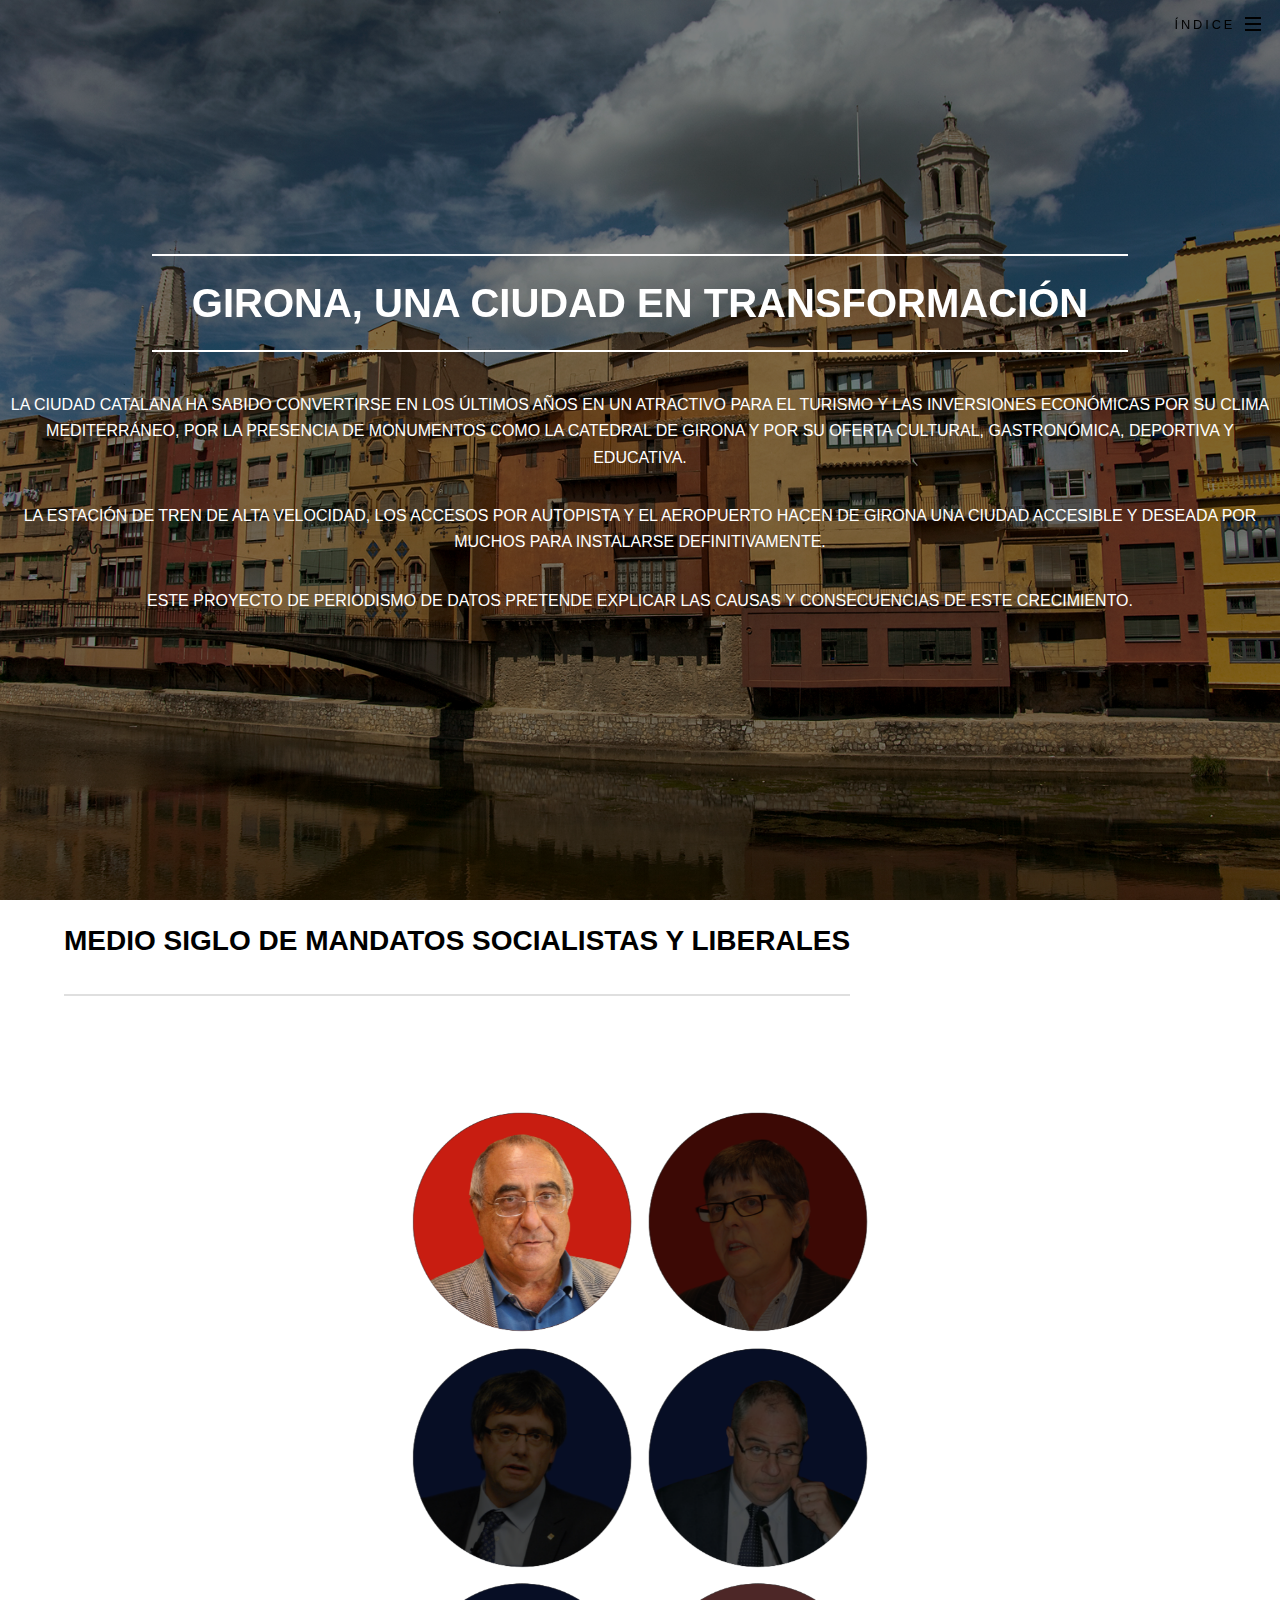
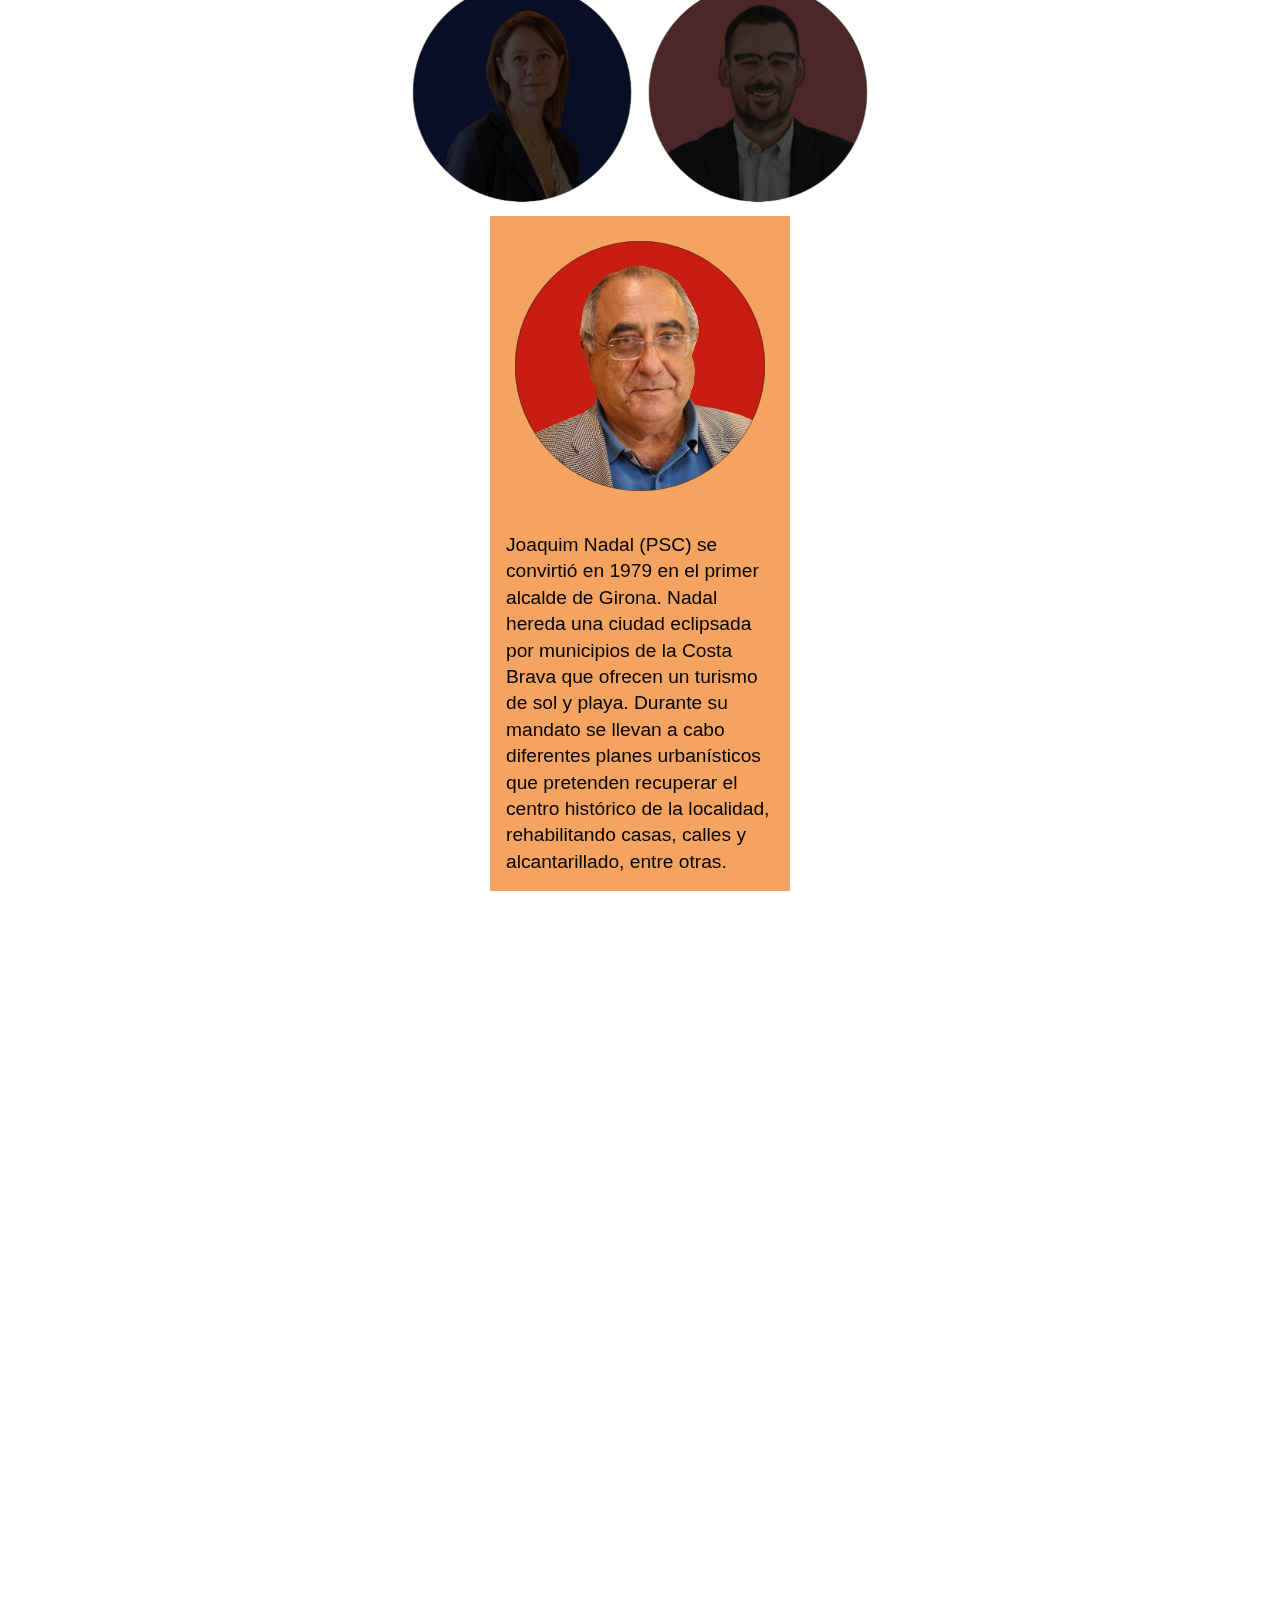
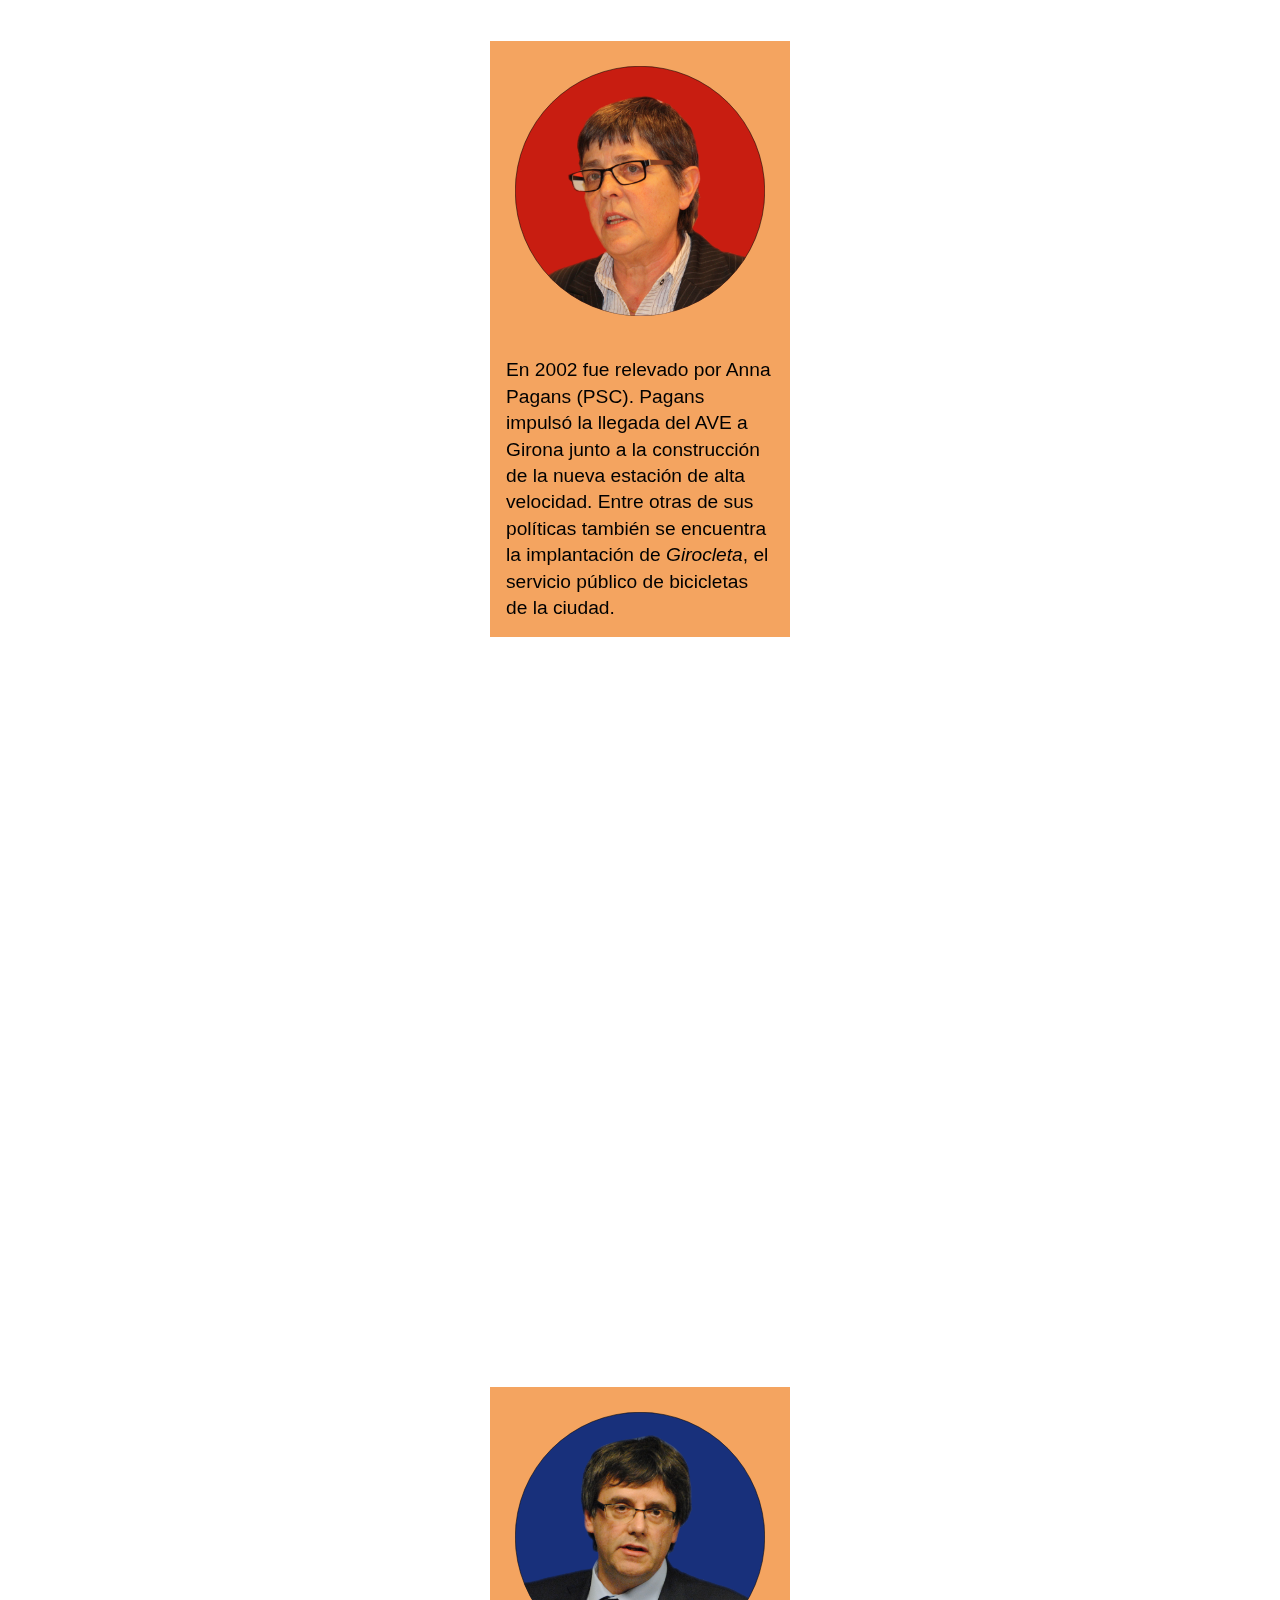
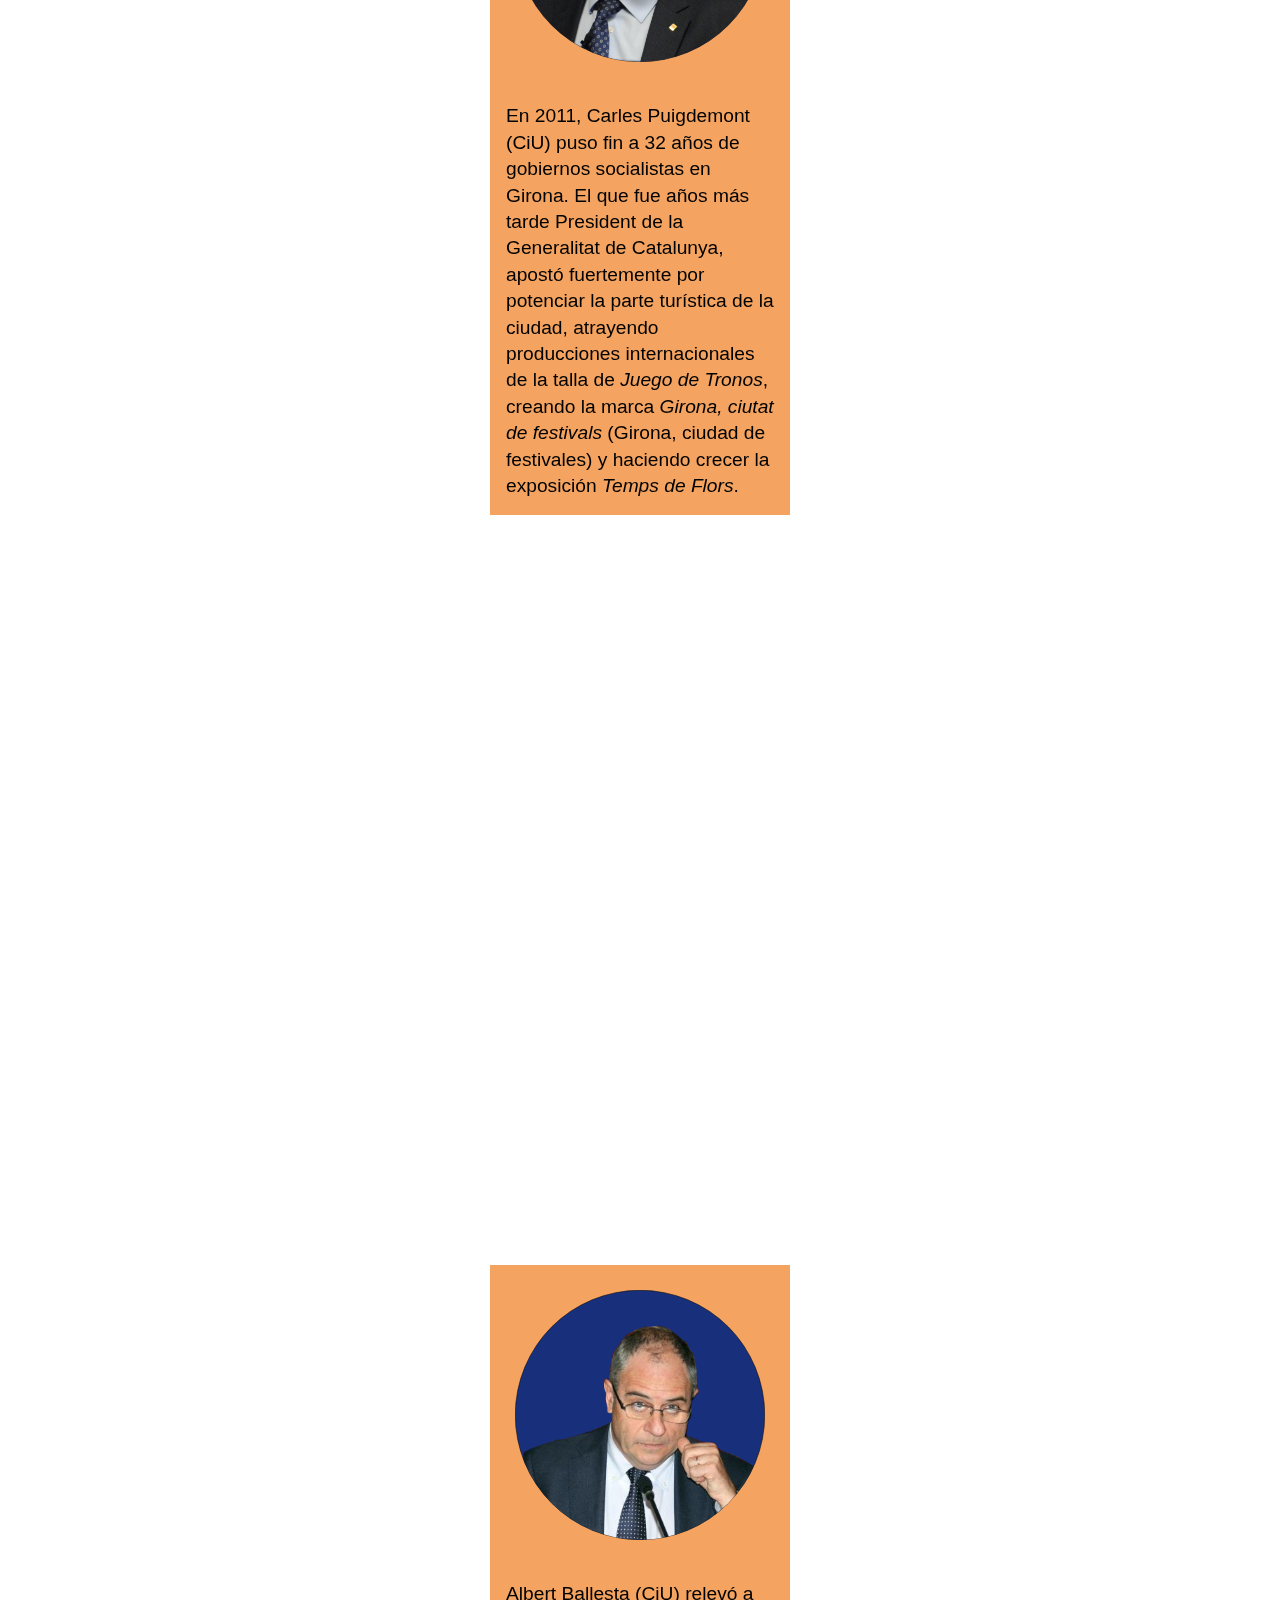
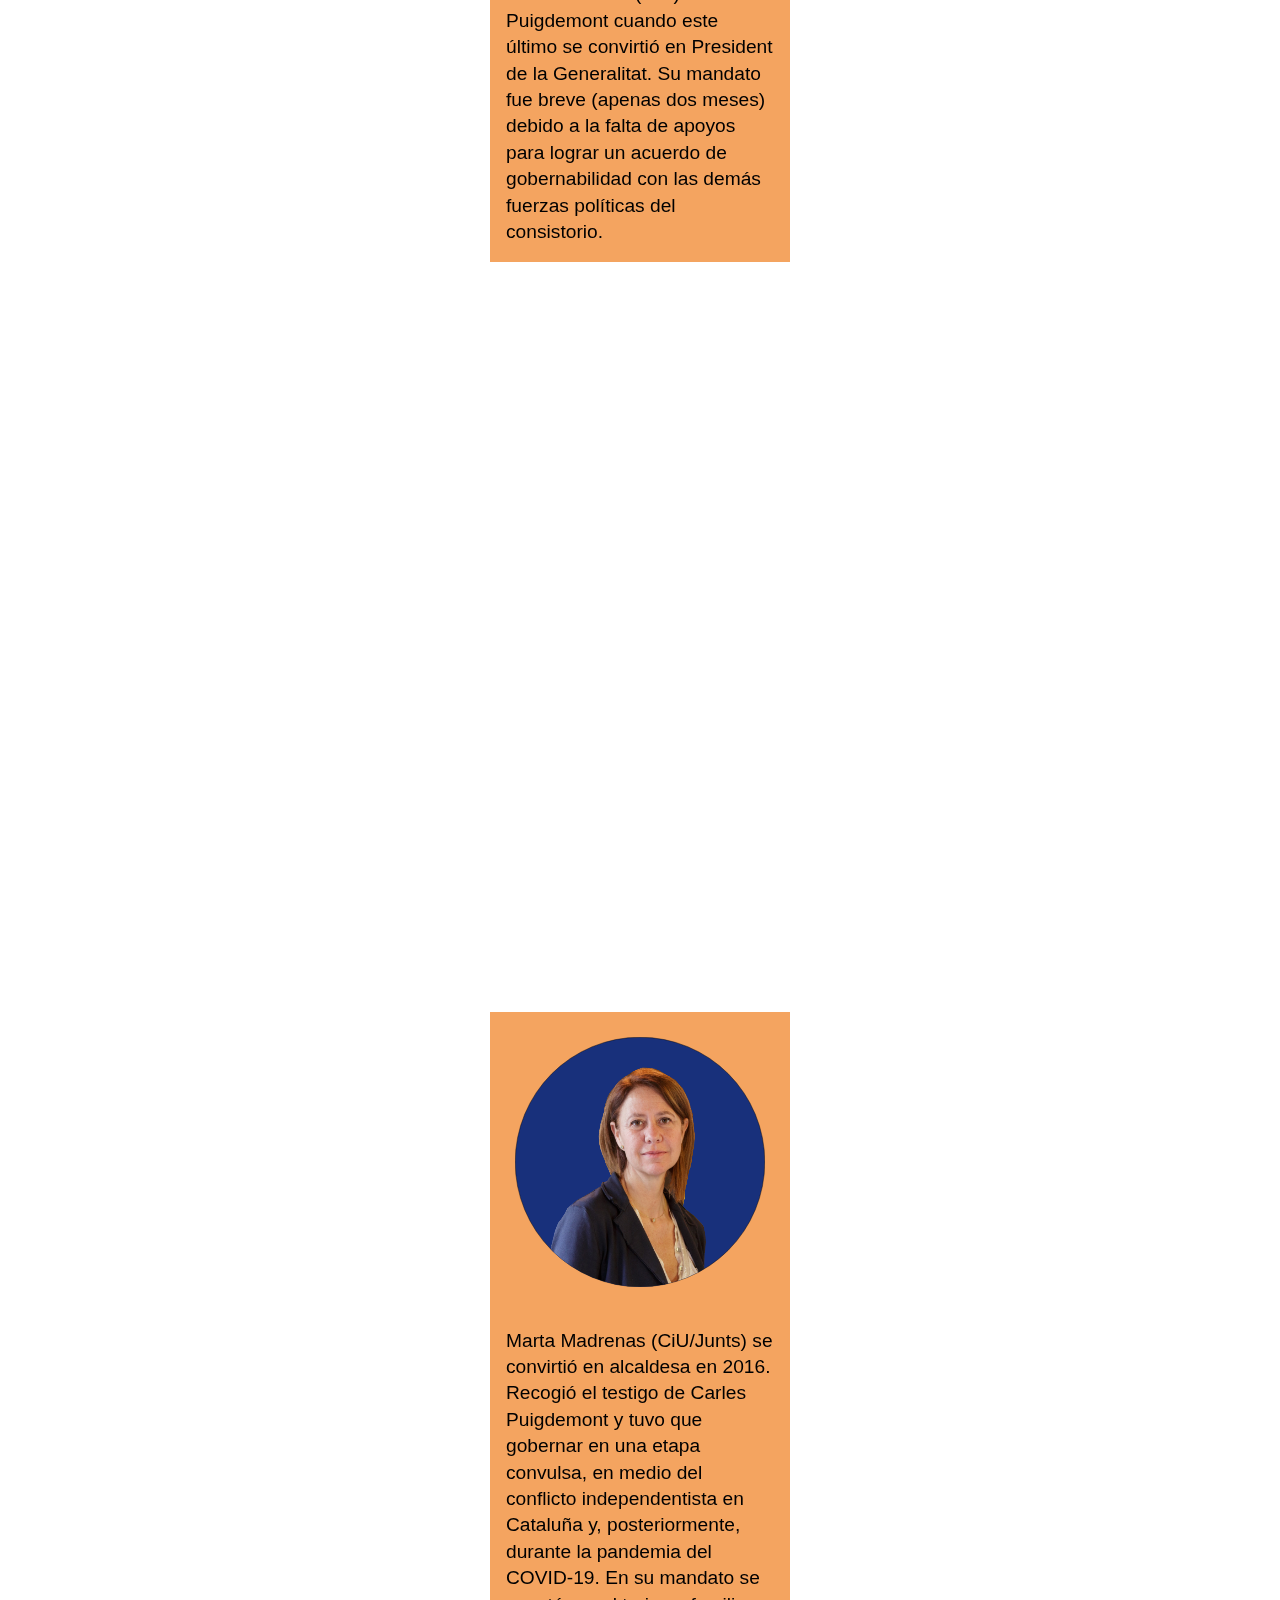
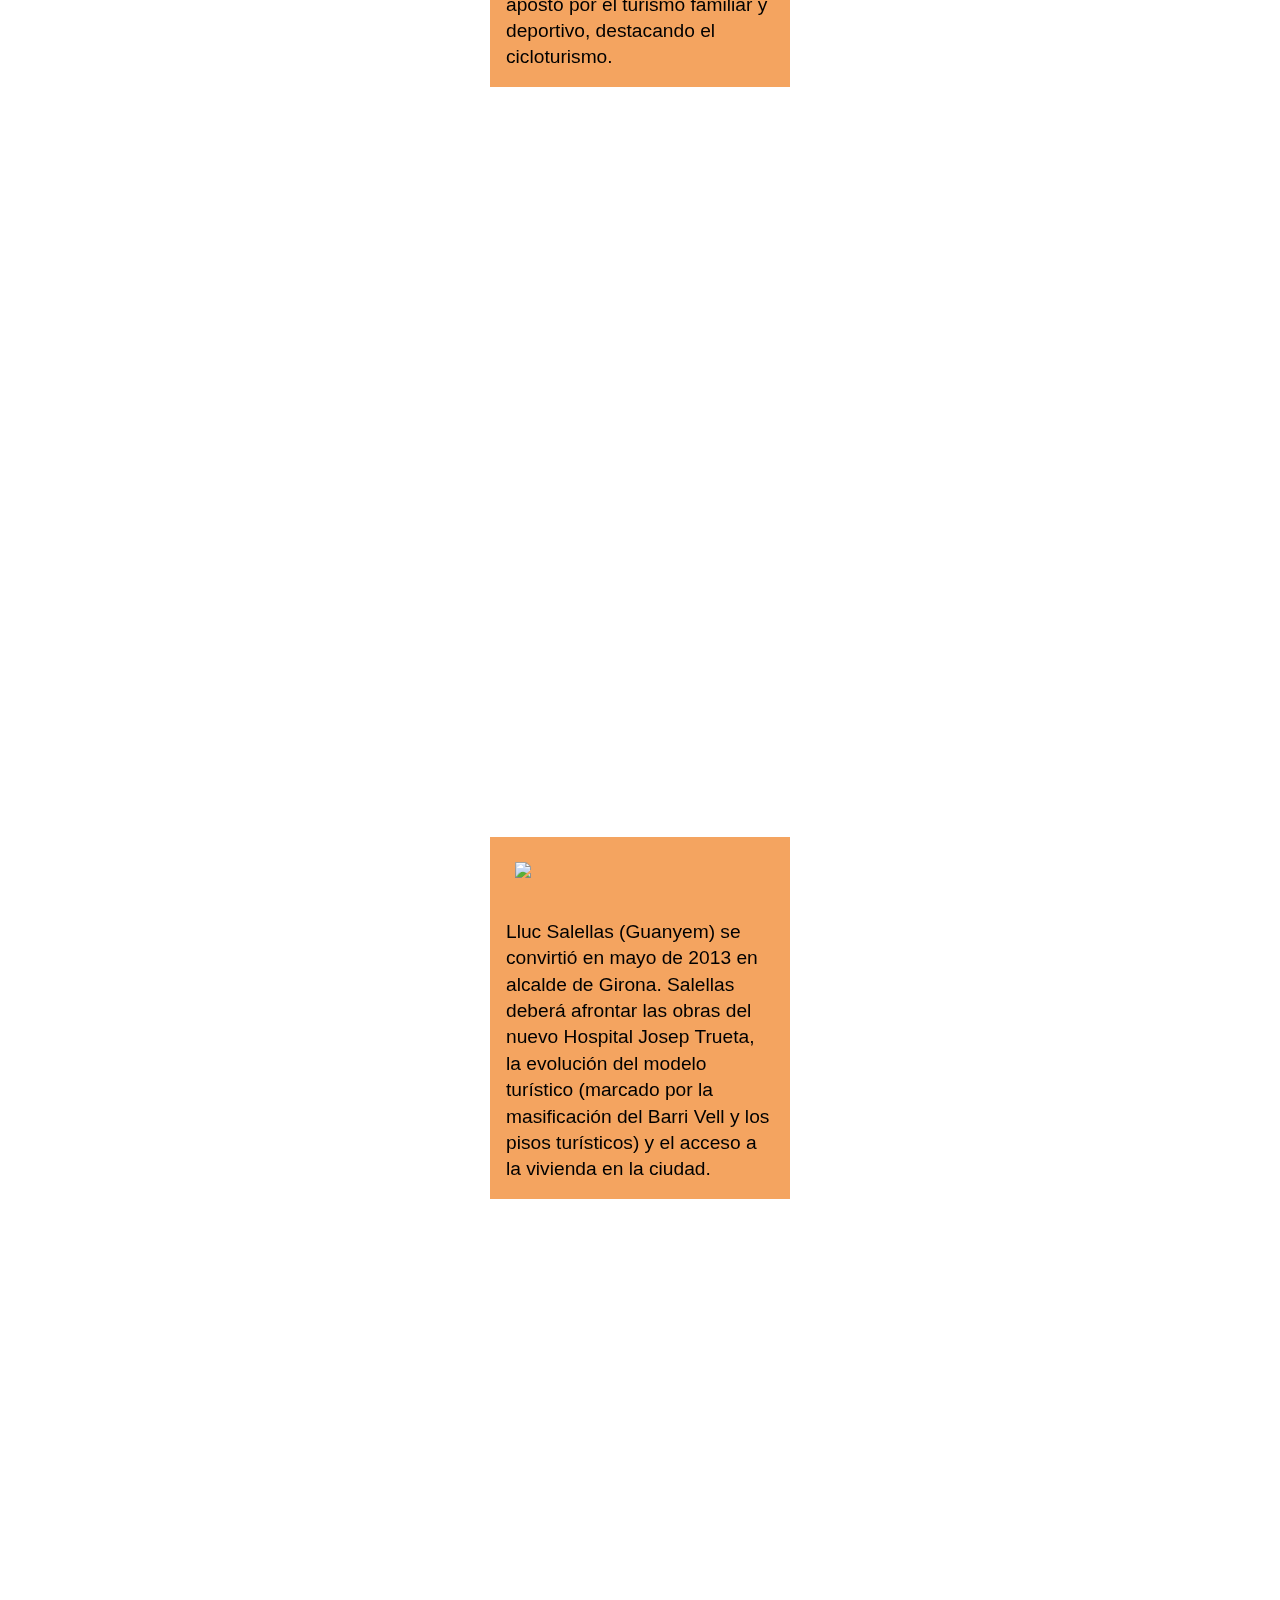
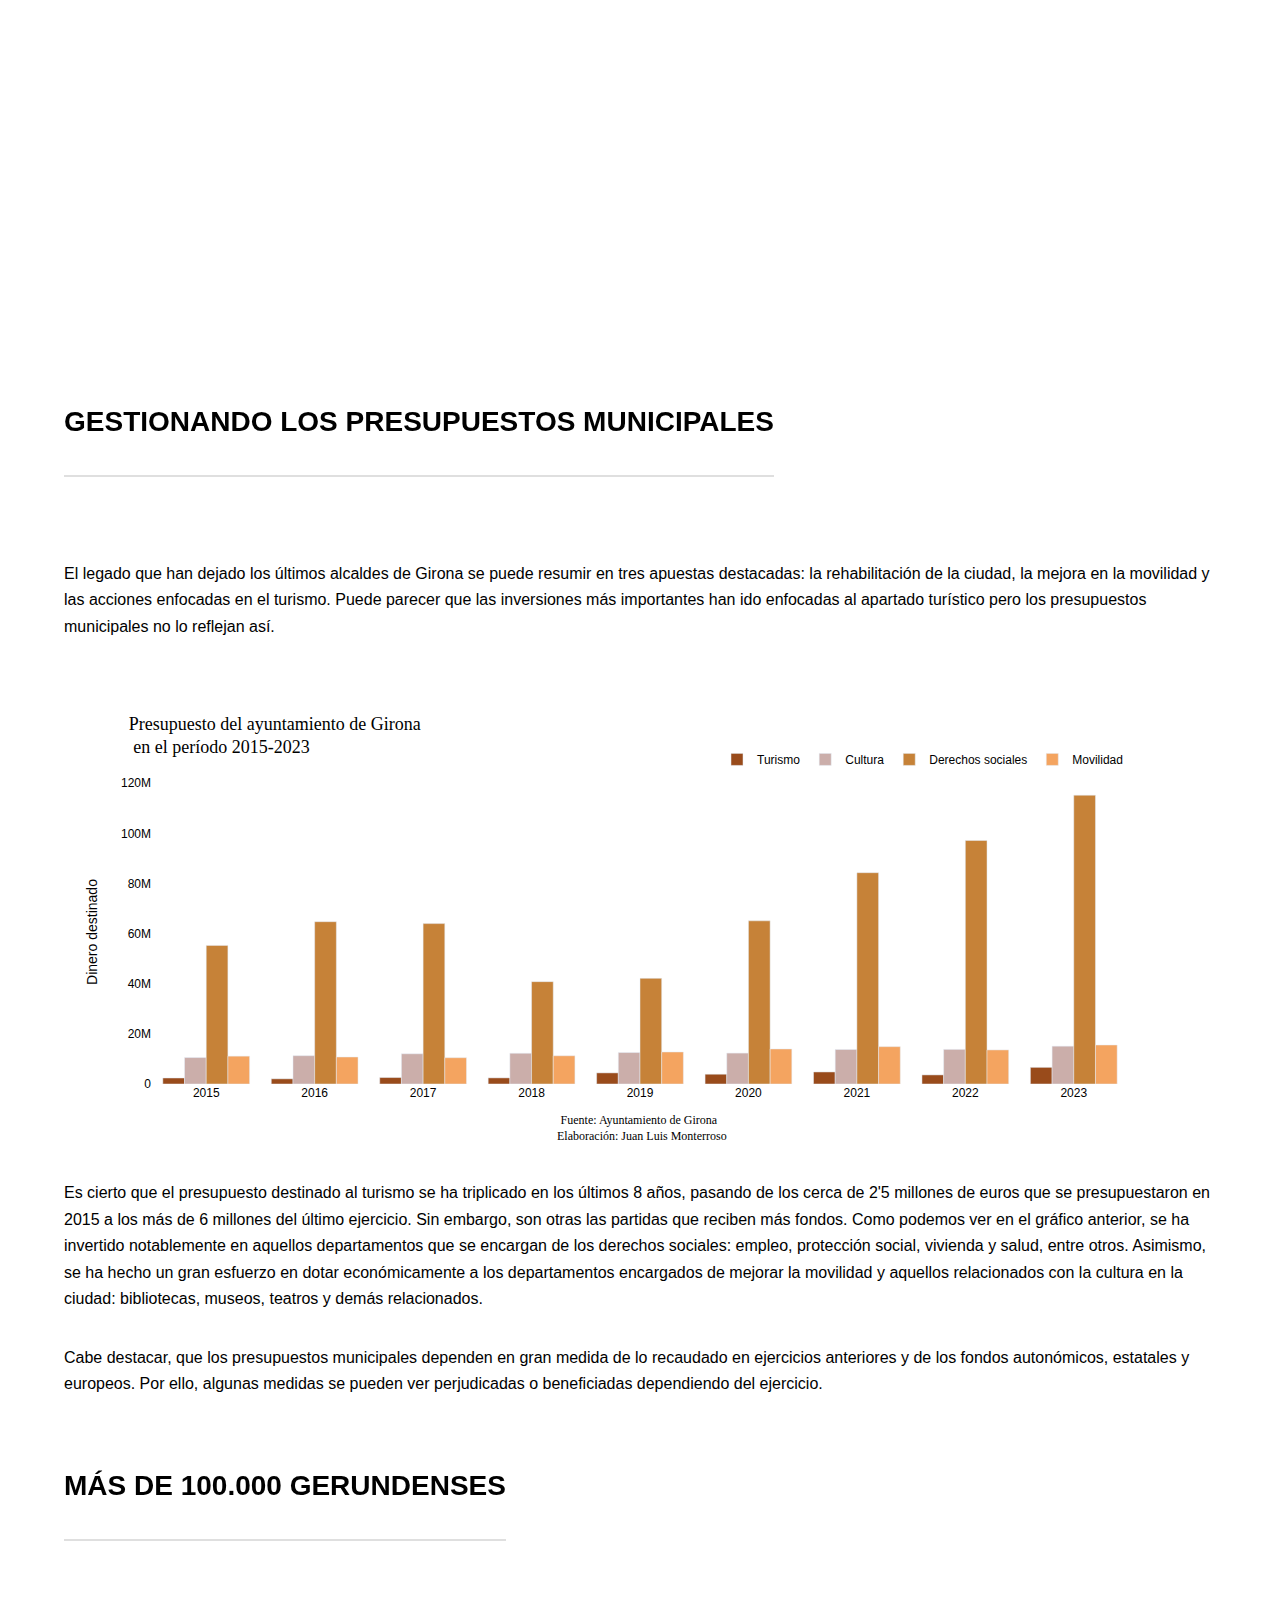
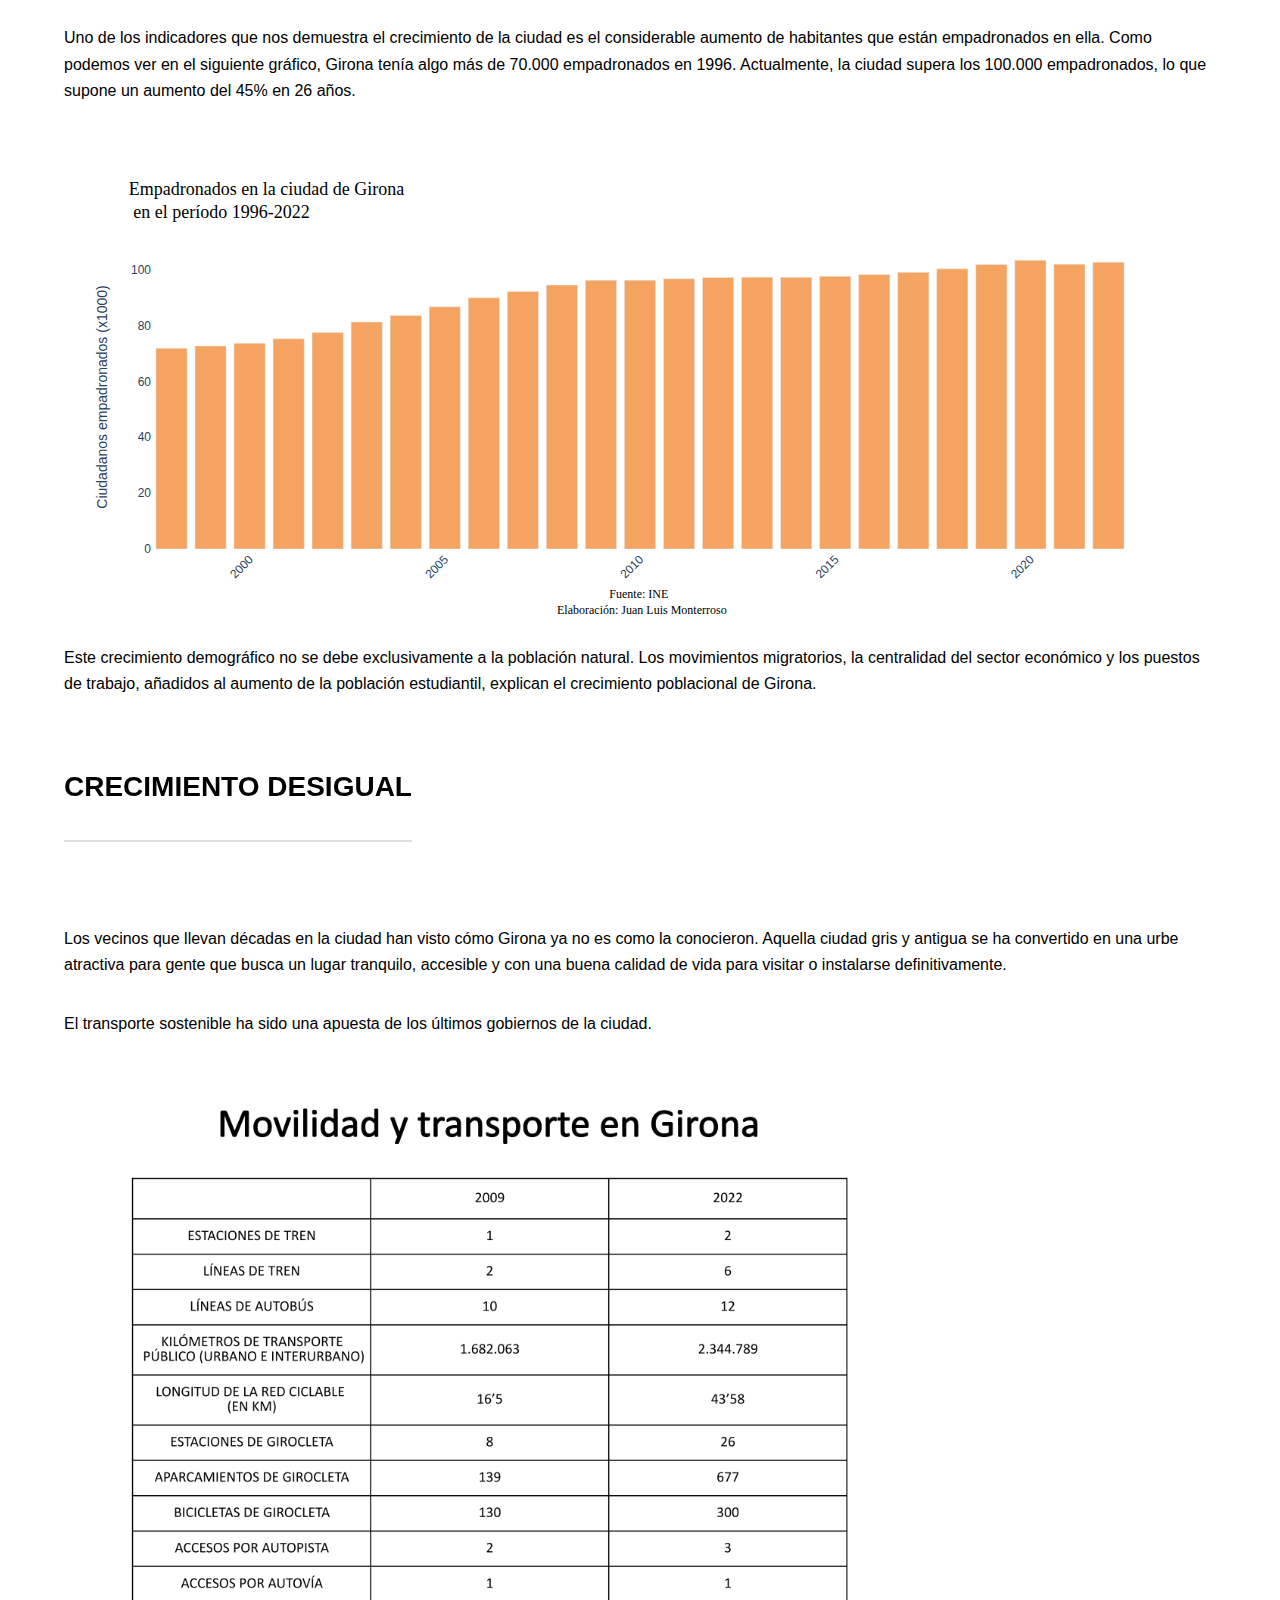
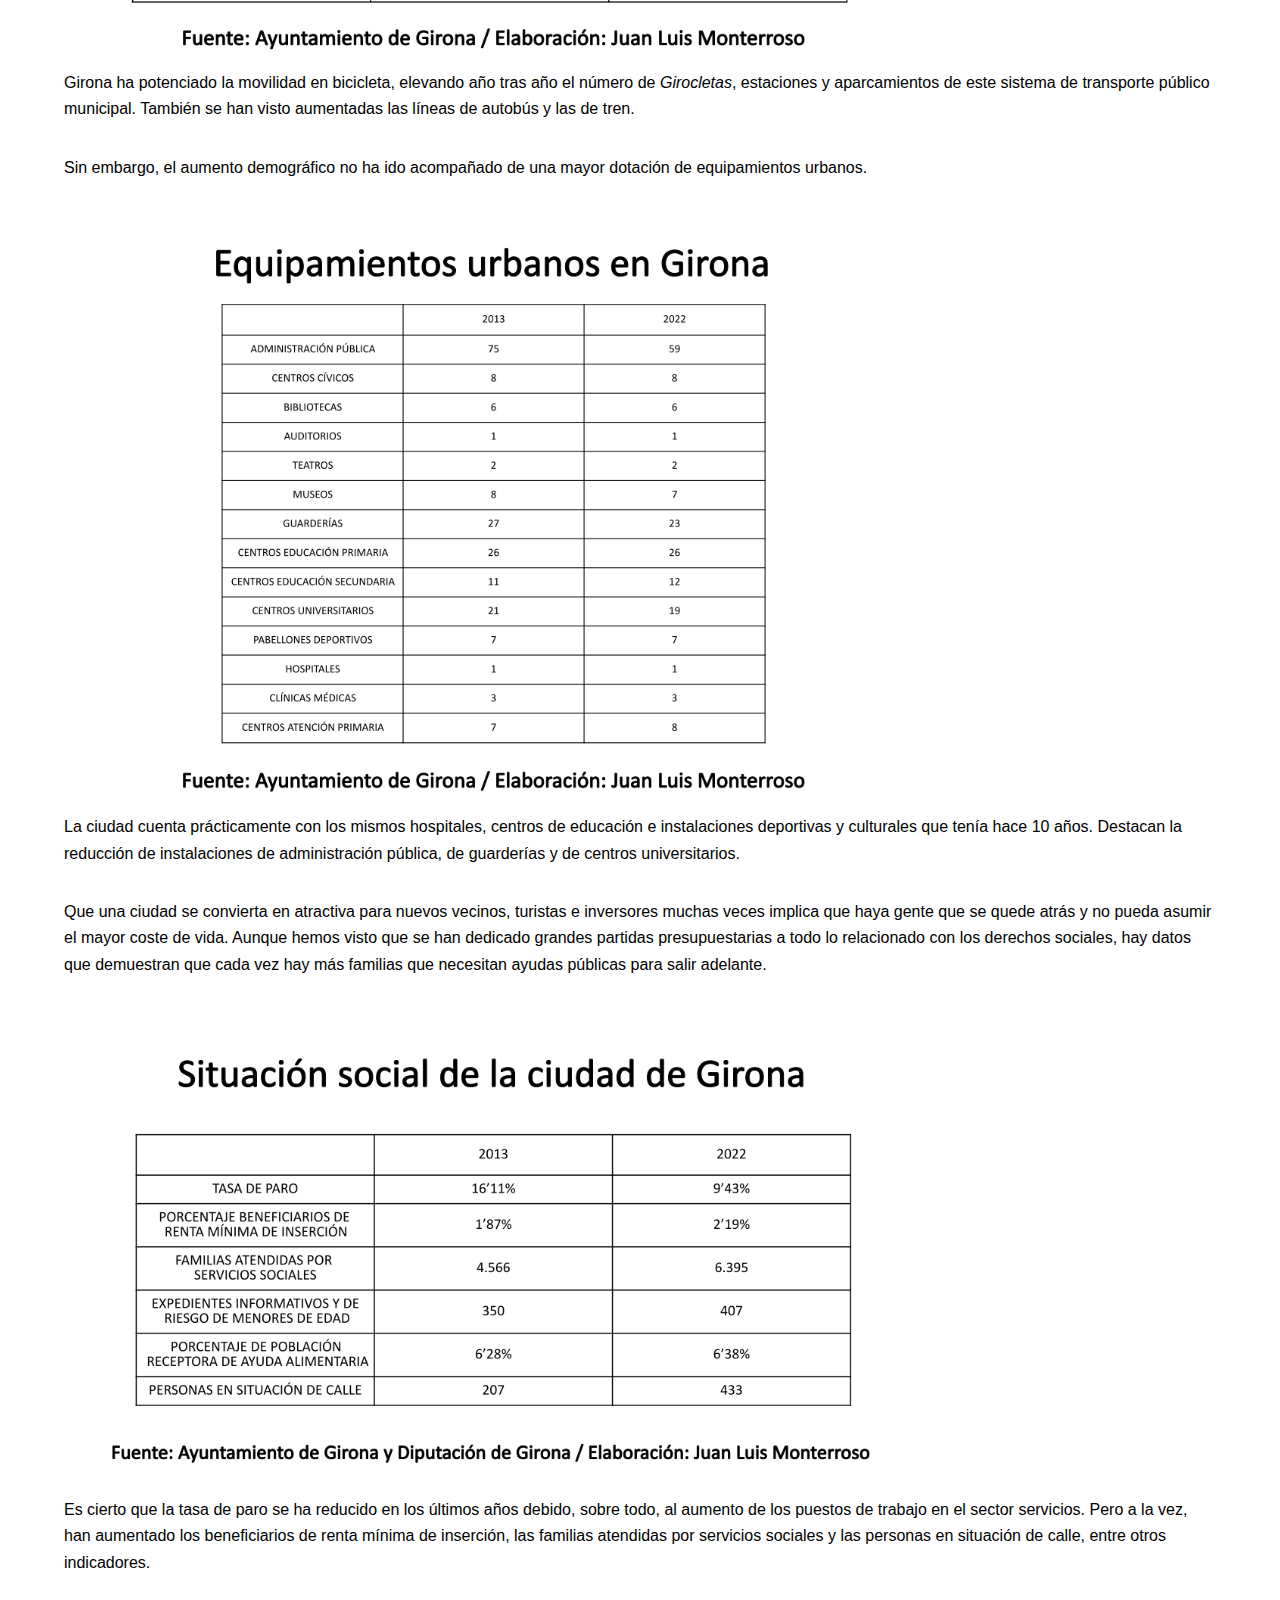
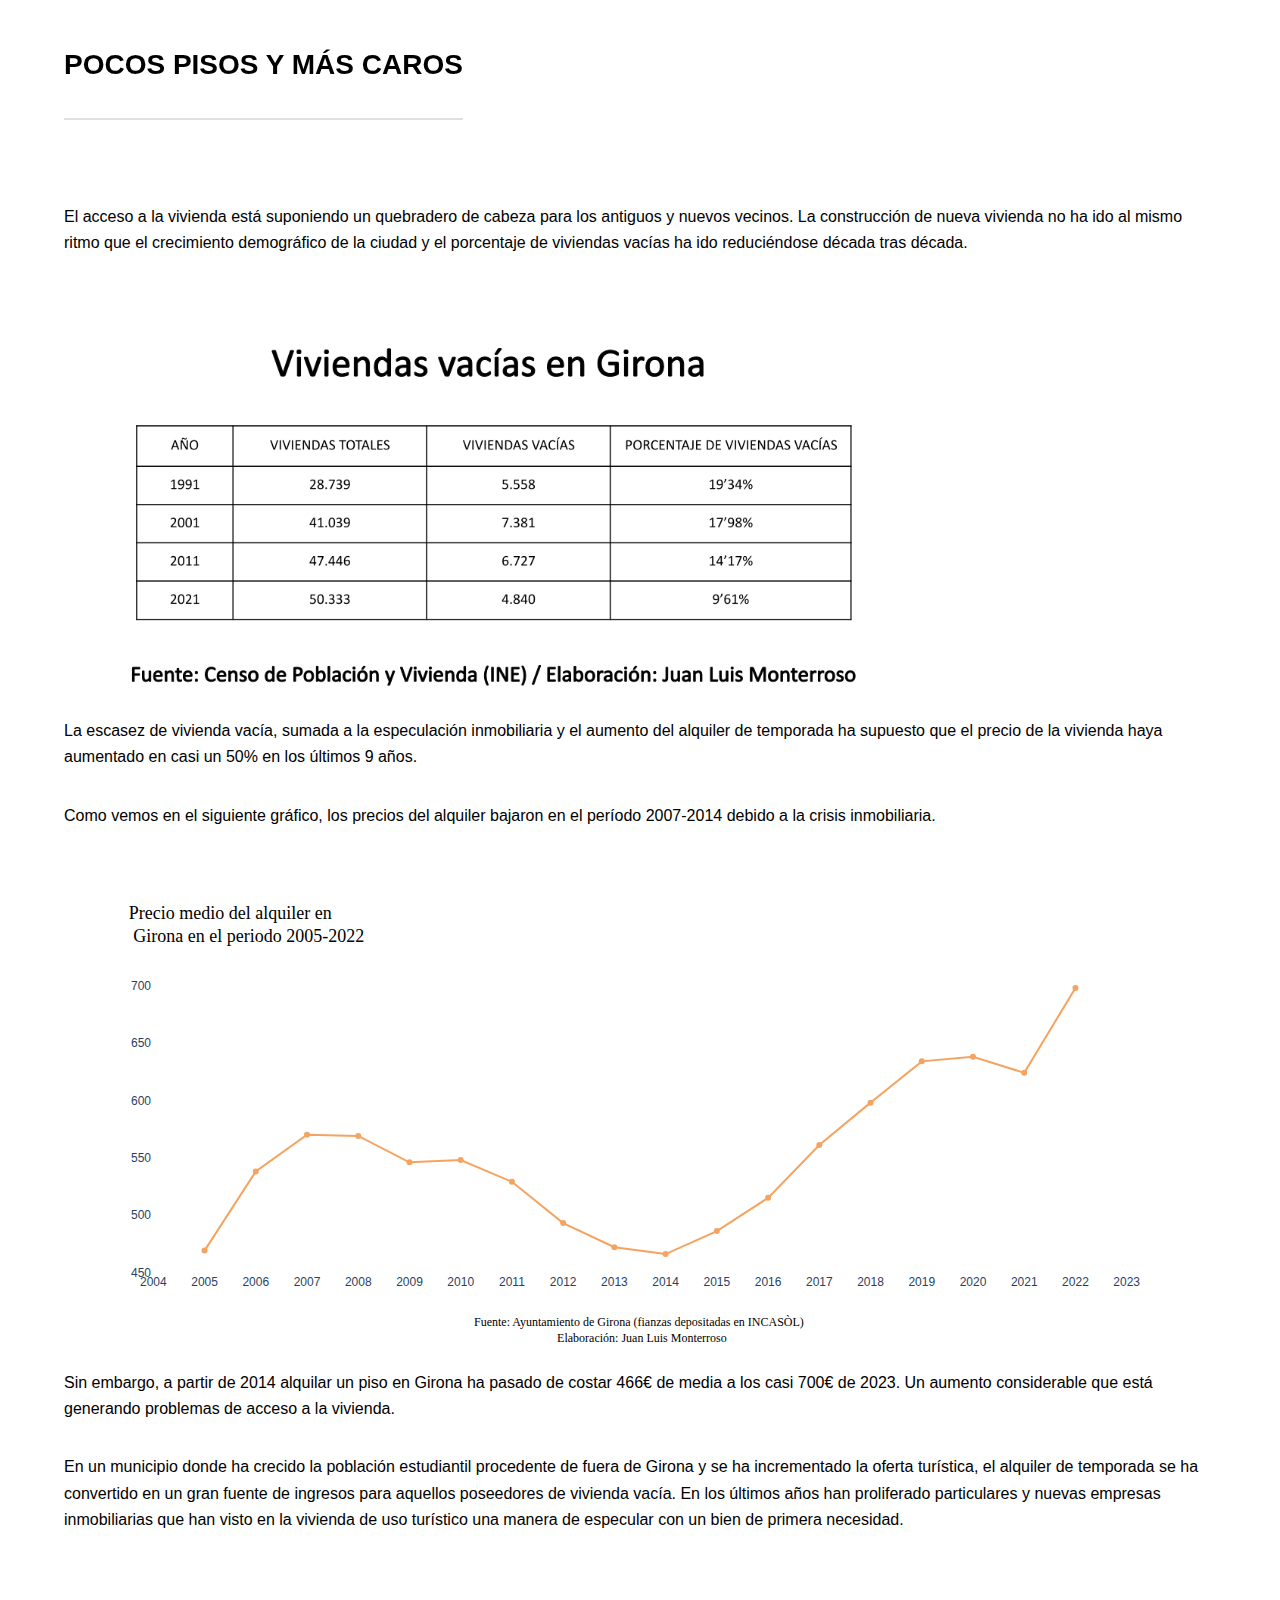
==== index.html @ 79fc4f31 "modif graficos interactivos" ====
<!DOCTYPE HTML>
<!--
	Spectral by HTML5 UP
	html5up.net | @ajlkn
	Free for personal and commercial use under the CCA 3.0 license (html5up.net/license)
-->
<html lang="es">
	  <head>
        <meta charset="utf-8">
        <!-- <meta http-equiv="X-UA-Compatible" content="IE=edge"> -->
		    <title>Girona, una ciudad en transformación</title>
        <meta name="description" content="Scrollama: Sticky Overlay Example">
		    <meta name="viewport" content="width=device-width, initial-scale=1, user-scalable=no">
        <!-- Custom styles for this template -->
        <link href="assets/css/custom.css" rel="stylesheet">
		    <link rel="stylesheet" href="assets/css/main.css">
		<noscript><link rel="stylesheet" href="assets/css/noscript.css"></noscript>
    <!-- <link rel="stylesheet" href="assets/css/custom.css"> -->
    <!-- <script src="https://unpkg.com/d3@5.9.1/dist/d3.min.js" defer></script> -->
	  <!-- <script src="https://unpkg.com/scrollama@3.2.0/build/scrollama.js" defer></script> -->
    <!-- <script src="assets/js/script.js" defer></script> -->

	</head>

	<body class="landing is-preload">

		<!-- Page Wrapper -->
			<div id="page-wrapper">

				<!-- Header -->
					<header id="header" class="alt">
						<h1><a href="index.html">Girona, una ciudad en transformación</a></h1>
						<nav id="nav">
							<ul>
								<li class="special">
									<a href="#menu" class="menuToggle"><span>Índice</span></a>
									<div id="menu">
										<ul>
											<li><a href="index.html">Inicio</a></li>
											<li><a href="#alcaldes">Alcaldes</a></li>
											<li><a href="#presupuestos">Presupuestos</a></li>
											<li><a href="#demografia">Demografía</a></li>
											<li><a href="#desigualdad">Desigualdad</a></li>
                      <li><a href="#vivienda">Vivienda</a></li>
                      <li><a href="#futuro">Futuro</a></li>
                      <li><a href="#metodologia">Metodología</a></li>
                      <li><a href="#footer">Contacto</a></li>
										</ul>
									</div>
								</li>
							</ul>
						</nav>
					</header>

				<!-- Banner -->
					<section id="banner">
						<div class="inner">
							<h2>Girona, una ciudad en transformación</h2>
							<p>La ciudad catalana ha sabido convertirse en los últimos años en un atractivo para el turismo y las inversiones económicas por su clima mediterráneo, por la presencia de monumentos como la Catedral de Girona y por su oferta cultural, gastronómica, deportiva y educativa.</p>
             <p> La estación de tren de alta velocidad, los accesos por autopista y el aeropuerto hacen de Girona una ciudad accesible y deseada por muchos para instalarse definitivamente.</p>
             <p>Este proyecto de periodismo de datos pretende explicar las causas y consecuencias de este crecimiento.</p>
						</div>
					</section>
          
				  <!-- Medio siglo de mandatos socialistas y liberales -->
					<section id="alcaldes" class="wrapper style1 special">
						<div class="inner">
							  <header class="major">
								    <h2>Medio siglo de mandatos socialistas y liberales</h2>
                </header>

                 <!-- Scrollama -->
    <section id="scrolly">
      <div class="sticky-thing">
      </div>

      <article class="article-steps">
          <div class="step" data-url='url("./images/resaltadonadal.png")'>
              <img src="images/joaquim-nadal.svg" class="padding"> <p>Joaquim Nadal (PSC) se convirtió en 1979 en el primer alcalde de Girona. Nadal hereda una ciudad eclipsada por municipios de la Costa Brava que ofrecen un turismo de sol y playa. Durante su mandato se llevan a cabo diferentes planes urbanísticos que pretenden recuperar el centro histórico de la localidad, rehabilitando casas, calles y alcantarillado, entre otras.</p>
        </div>
        <div class="step" data-url='url("./images/resaltadopagans.png")'>
            <img src="images/anna-pagans.svg" class="padding"> <p>En 2002 fue relevado por Anna Pagans (PSC). Pagans impulsó la llegada del AVE a Girona junto a la construcción de la nueva estación de alta velocidad. Entre otras de sus políticas también se encuentra la implantación de <i>Girocleta</i>, el servicio público de bicicletas de la ciudad.</p>
        </div>
        <div class="step" data-url='url("./images/resaltadopuigdemont.png")'>
            <img src="images/carles-puigdemont.svg" class="padding"> <p>En 2011, Carles Puigdemont (CiU) puso fin a 32 años de gobiernos socialistas en Girona. El que fue años más tarde President de la Generalitat de Catalunya, apostó fuertemente por potenciar la parte turística de la ciudad, atrayendo producciones internacionales de la talla de <i>Juego de Tronos</i>, creando la marca <i>Girona, ciutat de festivals</i> (Girona, ciudad de festivales) y haciendo crecer la exposición <i>Temps de Flors</i>.</p>
        </div>
        <div class="step" data-url='url("./images/resaltadoballesta.png")'>
            <img src="images/albert-ballesta.svg" class="padding"> <p>Albert Ballesta (CiU) relevó a Puigdemont cuando este último se convirtió en President de la Generalitat. Su mandato fue breve (apenas dos meses) debido a la falta de apoyos para lograr un acuerdo de gobernabilidad con las demás fuerzas políticas del consistorio.</p>
        </div>
        <div class="step" data-url='url("./images/resaltadomadrenas.png")'>
            <img src="images/marta-madrenas.svg" class="padding"> <p>Marta Madrenas (CiU/Junts) se convirtió en alcaldesa en 2016. Recogió el testigo de Carles Puigdemont y tuvo que gobernar en una etapa convulsa, en medio del conflicto independentista en Cataluña y, posteriormente, durante la pandemia del COVID-19. En su mandato se apostó por el turismo familiar y deportivo, destacando el cicloturismo.</p>
        </div>
        <div class="step" data-url='url("./images/resaltadosalellas.png")'>
            <img src="images/lluc-salellas.svg" class="padding"> <p>Lluc Salellas (Guanyem) se convirtió en mayo de 2013 en alcalde de Girona. Salellas deberá afrontar las obras del nuevo Hospital Josep Trueta, la evolución del modelo turístico (marcado por la masificación del Barri Vell y los pisos turísticos) y el acceso a la vivienda en la ciudad.</p>
        </div>
        <div class="step" data-url='url("./images/resaltadosalellas.png")'>
        </div>
      </article>
    </section>
		

						</div>
					</section>


				  <!-- Gestionando los presupuestos municipales -->
					<section id="presupuestos" class="wrapper style1 special">
						  <div class="inner">
							    <header class="major">
								      <h2>Gestionando los presupuestos municipales</h2>
                  </header>
								      <p>El legado que han dejado los últimos alcaldes de Girona se puede resumir en tres apuestas destacadas: la rehabilitación de la ciudad, la mejora en la movilidad y las acciones enfocadas en el turismo. Puede parecer que las inversiones más importantes han ido enfocadas al apartado turístico pero los presupuestos municipales no lo reflejan así.</p>
                      <iframe src="images/grafico-barras-presupuesto20152023.html" width="100%" height="500" title="Presupuestos Girona 2015-2023"></iframe>
                      <p>
                  Es cierto que el presupuesto destinado al turismo se ha triplicado en los últimos 8 años, pasando de los cerca de 2'5 millones de euros que se presupuestaron en 2015 a los más de 6 millones del último ejercicio. Sin embargo, son otras las partidas que reciben más fondos. Como podemos ver en el gráfico anterior, se ha invertido notablemente en aquellos departamentos que se encargan de los derechos sociales: empleo, protección social, vivienda y salud, entre otros. Asimismo, se ha hecho un gran esfuerzo en dotar económicamente a los departamentos encargados de mejorar la movilidad y aquellos relacionados con la cultura en la ciudad: bibliotecas, museos, teatros y demás relacionados.
              </p>
              <p>
                  Cabe destacar, que los presupuestos municipales dependen en gran medida de lo recaudado en ejercicios anteriores y de los fondos autonómicos, estatales y europeos. Por ello, algunas medidas se pueden ver perjudicadas o beneficiadas dependiendo del ejercicio.
              </p>
						  </div>
					</section>
				  <!-- Más de 100.000 gerundenses -->
					<section id="demografia" class="wrapper style1 special">
						  <div class="inner">
							    <header class="major">
								      <h2>Más de 100.000 gerundenses</h2></header>
								      <p>Uno de los indicadores que nos demuestra el crecimiento de la ciudad es el considerable aumento de habitantes que están empadronados en ella. Como podemos ver en el siguiente gráfico, Girona tenía algo más de 70.000 empadronados en 1996. Actualmente, la ciudad supera los 100.000 empadronados, lo que supone un aumento del 45% en 26 años.</p>
                      <!-- <div class="text-align: center;"> -->
                          <iframe src="images/empadronados19962022plotly.html" width="100%" height="500" title="Empadronados Girona 2015-2022"></iframe>
                          <!-- </div> -->
                      <p>Este crecimiento demográfico no se debe exclusivamente a la población natural. Los movimientos migratorios, la centralidad del sector económico y los puestos de trabajo, añadidos al aumento de la población estudiantil, explican el crecimiento poblacional de Girona.
                      </p>
                      
						  </div>
					</section>

				  <!-- Crecimiento desigual -->
					<section id="desigualdad" class="wrapper style1 special">
						  <div class="inner">
							    <header class="major">
								      <h2>Crecimiento desigual</h2>
                  </header>
								      <p>Los vecinos que llevan décadas en la ciudad han visto cómo Girona ya no es como la conocieron. Aquella ciudad gris y antigua se ha convertido en una urbe atractiva para gente que busca un lugar tranquilo, accesible y con una buena calidad de vida para visitar o instalarse definitivamente.</p>
                      <p>El transporte sostenible ha sido una apuesta de los últimos gobiernos de la ciudad.</p>
                      <img src = "images/movilidad.png" style="width: 100%; height: auto;" alt="Tabla movilidad Girona">
                      <p>Girona ha potenciado la movilidad en bicicleta, elevando año tras año el número de <i>Girocletas</i>, estaciones y aparcamientos de este sistema de transporte público municipal. También se han visto aumentadas las líneas de autobús y las de tren.</p>
                      <p>Sin embargo, el aumento demográfico no ha ido acompañado de una mayor dotación de equipamientos urbanos.</p>
                      <img src = "images/equipamientos.png" style="width: 100%; height: auto;" alt="Tabla equipamientos Girona">
                      <p>La ciudad cuenta prácticamente con los mismos hospitales, centros de educación e instalaciones deportivas y culturales que tenía hace 10 años. Destacan la reducción de instalaciones de administración pública, de guarderías y de centros universitarios.</p>
                      <p>Que una ciudad se convierta en atractiva para nuevos vecinos, turistas e inversores muchas veces implica que haya gente que se quede atrás y no pueda asumir el mayor coste de vida. Aunque hemos visto que se han dedicado grandes partidas presupuestarias a todo lo relacionado con los derechos sociales, hay datos que demuestran que cada vez hay más familias que necesitan ayudas públicas para salir adelante.</p>
                      <img src = "images/social.png" style="width: 100%; height: auto;" alt="Tabla situación social Girona">
                      <p>Es cierto que la tasa de paro se ha reducido en los últimos años debido, sobre todo, al aumento de los puestos de trabajo en el sector servicios. Pero a la vez, han aumentado los beneficiarios de renta mínima de inserción, las familias atendidas por servicios sociales y las personas en situación de calle, entre otros indicadores.</p>
						  </div>
					</section>

				  <!-- Pocos pisos y más caros -->
					<section id="vivienda" class="wrapper style1 special">
						  <div class="inner">
							    <header class="major">
								      <h2>Pocos pisos y más caros</h2>
                  </header>
								      <p>El acceso a la vivienda está suponiendo un quebradero de cabeza para los antiguos y nuevos vecinos. La construcción de nueva vivienda no ha ido al mismo ritmo que el crecimiento demográfico de la ciudad y el porcentaje de viviendas vacías ha ido reduciéndose década tras década.</p>
                      <img src = "images/viviendas-vacias.png" style="width: 100%; height: auto;" alt="Tabla evolución viviendas vacías Girona">
                      <p>La escasez de vivienda vacía, sumada a la especulación inmobiliaria y el aumento del alquiler de temporada ha supuesto que el precio de la vivienda haya aumentado en casi un 50% en los últimos 9 años.</p>                           
                      <p> Como vemos en el siguiente gráfico, los precios del alquiler bajaron en el período 2007-2014 debido a la crisis inmobiliaria.</p>

                      <iframe src="images/evolucion-alquiler-2005-2022.html" width="100%" height="500" title="Evolución precio alquiler Girona 2005-2022"></iframe>
                      <p>Sin embargo, a partir de 2014 alquilar un piso en Girona ha pasado de costar 466€ de media a los casi 700€ de 2023. Un aumento considerable que está generando problemas de acceso a la vivienda.</p>
                      <p>En un municipio donde ha crecido la población estudiantil procedente de fuera de Girona y se ha incrementado la oferta turística, el alquiler de temporada se ha convertido en un gran fuente de ingresos para aquellos poseedores de vivienda vacía. En los últimos años han proliferado particulares y nuevas empresas inmobiliarias que han visto en la vivienda de uso turístico una manera de especular con un bien de primera necesidad.</p>
                      <img src = "images/comparativa-vut-2013-2022.png" style="width: 100%; height: auto;" alt="Comparativa viviendas uso turístico Girona 2013-2022">
                      <p>En el año 2013, Girona registraba 19 viviendas de uso turístico. Casi 10 años después, la cifra ha ascendido hasta 748, siendo la zona del Barri Vell la más afectada por este aumento.</p>

						  </div>
					</section>

				  <!-- Limitar las viviendas turísticas, un reto para los próximos años -->
					<section id="futuro" class="wrapper style1 special">
						  <div class="inner">
							    <header class="major">
								      <h2>Limitar las viviendas turísticas, un reto para los próximos años</h2></header>
								      <p>El 18 de septiembre de 2023 el pleno de Girona aprobó con los votos de Guanyem, Junts y ERC fijar un tope máximo del 4% de pisos turísticos en la ciudad. El PP y el PSC votaron en contra y Vox se abstuvo. </p>
                      <p>Hasta ese momento, en la ciudad existía un tope del 15% de viviendas turísticas en cada barrio. Ese máximo se podía superar siempre y cuando la nueva licencia fuese en la primera planta del bloque e implicase la rehabilitación integral del edificio, incorporando elementos de accesibilidad como la instalación de un ascensor.</p>
                      <p>Cristina Andreu, teniente de alcaldía de Transición Ecológica y Transformación Urbana, indicaba que esta medida pretende "poner unas normas de juego", permitiendo "un crecimiento moderado de la actividad turística" y garantizando "el equilibrio entre el sector empresarial y la vida de barrio". Se mantiene el tope de 15% de viviendas de uso turístico por barrio y se añade a la suma total de inmuebles aquellas licencias de apartamentos y hogares compartidos, que hasta ahora computaban por separado.</p>
                      <p>Més Barri Girona, la plataforma ciudadana que lucha por el derecho a la vivienda y la vida de barrio, celebra estas últimas mejoras en materia de vivienda. Sin embargo, creen que aún hay mucho por hacer. Señalan que ese tope del 4% da margen a construir más de 1.000 viviendas de uso turístico en otras zonas de la ciudad que no están tan tensionadas como el Barri Vell. El objetivo de la plataforma es que haya una regulación que limite el crecimiento de viviendas turísticas a cero, ni uno más.</p>
                      <p>Por otro lado, la plataforma ve como la ciudad se enfrenta al augmento de alquiler de temporada, alquileres no turísticos inferiores a 1 año. Según Més Barri Girona, estos alquileres no arraigan en los barrios, ni crean red vecinal y comercial de primera necesidad. Además, ven como problemático el aumento del crecimiento del turismo ciclista, la falta de regulación de precios del alquiler y la especulación con el precio de la vivienda, entre otros.</p>
						  </div>
					</section>


				  <!-- Metodología -->
					<section id="metodologia" class="wrapper style1 special">
						  <div class="inner">
							    <header class="major">
								      <h2>Metodología</h2></header>
                      <blockquote>Este proyecto forma parte del Trabajo de Fin de Máster de la edición 2022/2023 del <a href="https://mpvd.es/">Máster de Formación Permanente en Periodismo y Visualización de Datos de la Universidad de Alcalá (MPVD)</a>. El objetivo del mismo es aplicar todos los conocimientos adquiridos en el Máster y mostrar la evolución que ha experimentado la ciudad de Girona a través de los datos.<br>
Las bases de datos sobre las que se trabaja son oficiales, públicas y abiertas. Estas bases pertenecen a: <a href="https://www.girona.cat/opendata/">Open Data Girona</a>, <a href="https://terra.girona.cat/apps/observatori/">L&#39;Observatori</a>, <a href="https://ine.es/">Instituto Nacional de Estadística</a> y <a href="https://www.sedecatastro.gob.es/">Catastro</a>.<br>
Todas las herramientas usadas para la elaboración del proyecto son de Libre Uso. Para la extracción de datos se ha usado el paquete <a href="https://www.gnu.org/software/wget/">Wget</a> de <a href="https://www.cygwin.com/">Cygwin</a>. Para la limpieza y análisis de los datos se han usado las librerías Numpy y Pandas de <a href="https://www.python.org/">Python</a> y el <em>software</em> <a href="https://openrefine.org/">OpenRefine</a>. Los gráficos se han realizado con el paquete Plotly de Python y las tablas, con <a href="https://es.libreoffice.org/">LibreOffice</a> e <a href="https://inkscape.org/es/">Inkscape</a>. Las imágenes se han editado con <a href="http://www.gimp.org.es/">Gimp</a> e Inkscape. El mapa se ha realizado con el programa <a href="https://www.qgis.org/es/site/">QGIS</a>. La redacción del proyecto y de la página web ha sido con <a href="https://www.gnu.org/software/emacs/">Emacs</a>. Con <a href="https://git-scm.com/">Git</a> se ha realizado el control de versiones y la publicación del proyecto en Github.<br>
Esta obra está bajo licencia de <a href="https://creativecommons.org/licenses/by-sa/4.0/">Creative Commons Reconocimiento-Compartir Igual 4.0 Internacional</a>. Puede consultar los recursos usados en este proyecto en el siguiente <a href="https://github.com/mpvdes/2022-2023-tfm-juanlu1519">repositorio de Github</a>.</blockquote>
						  </div>
					</section>

				<!-- Footer -->
					<footer id="footer">
              <p>Juan Luis Monterroso Aranda</p>
						  <ul class="icons">
							    <li><a href="https://twitter.com/JLMonterrosoA" class="icon brands fa-twitter"><span class="label">Twitter</span></a></li>
							    <li><a href="https://github.com/juanlu1519" class="icon brands fa-github"><span class="label">Github</span></a></li>
	                <li><a href="https://www.linkedin.com/in/jlmonterroso/" class="icon brands fa-linkedin"><span class="label">LinkedIn</span></a></li>
							<li><a href="mailto:jlmonterroso95@gmail.com" class="icon solid fa-envelope"><span class="label">Email</span></a></li>
						</ul>
					</footer>

			</div>

		<!-- Scripts -->
			<script src="assets/js/jquery.min.js"></script>
			<script src="assets/js/jquery.scrollex.min.js"></script>
			<script src="assets/js/jquery.scrolly.min.js"></script>
			<script src="assets/js/browser.min.js"></script>
			<script src="assets/js/breakpoints.min.js"></script>
			<script src="assets/js/util.js"></script>
			<script src="assets/js/main.js"></script>

      <!-- Libreria Scrollama -->
      <script src="https://unpkg.com/intersection-observer@0.5.1/intersection-observer.js"></script>
      <script src="https://unpkg.com/scrollama"></script>
      <script src="assets/js/custom.js"></script>
      <div style="display: none;">
          <img src="../../images/resaltadonadal.png" width="1" height="1" alt="">
          <img src="../../images/resaltadopagans.png" width="1" height="1" alt="">
          <img src="../../images/resaltadopuigdemont.png" width="1" height="1" alt="">
          <img src="../../images/resaltadoballesta.png" width="1" height="1" alt="">
          <img src="../../images/resaltadomadrenas.png" width="1" height="1" alt="">
          <img src="../../images/resaltadosalellas.png" width="1" height="1" alt="">
      </div>

	</body>
</html>
---- assets/css/custom.css ----
/* @import url('https://fonts.googleapis.com/css2?family=Playfair+Display&family=Roboto&display=swap'); */

/* h1 { */
/*     font-family: 'Roboto'; */
/*     font-weight: bold; */
/*     color: black;    */
/*     font-size: 3em; */
/*     padding: 50px; */
/* } */

/* .portada h2{ */
/*     color: black; */
/*     font-family: 'Roboto'; */
/*     font-size: 1.5em; */
/*     padding: 50px; */
/* } */

/* p { */
/*     color: black; */
/*     font-family: 'Calibri'; */
/* } */

/* body{ */
/*     background-color: white; */
/* } */

/* .portada img{ */
/*     width: 100%; */
/*     max-width: 375px; */
/*     height: 87px; */
/*     margin-bottom: 30px; */
/* } */

/* .cuerpo{ */
/*   margin-top: 50px; */
/* } */

/* .cuerpo-articulo { */
/*   margin-top: 30px; */
/* } */

/* .cuerpo-articulo p{ */
/*     font-family: 'Roboto'; */
/*     font-size: 1.2em; */
/*     line-height: 1.7em; */
/*     margin-bottom: 25px; */
/*     color:black; */
/* } */

/* .caja{ */
/*   padding:15px 15px 25px 15px; */
/*   border-left:10px solid #0C2D41; */
/*   background:#0C2D4125; */
/*   margin-bottom:15px; */
/*   line-height:26px; */
/*   } */

.padding{
  padding: 25px;
  }


/* Estilos de Scrollama */

#scrolly {
    position: relative;
    padding: 1rem;
  }

  .article-steps {
    position: relative;
    padding: 0;
    max-width: 300px;
    margin: 0 auto;
    font-family: "Calibri";
    
  }

  .sticky-thing {
    position: -webkit-sticky;
    position: sticky;
    left: 0;
    width: 100%;
    margin: 0;
    background-image: url("../../images/resaltadonadal.png");
    background-repeat: no-repeat;
    background-position: center;
    background-size: contain;
    z-index: 0;
    top: 10vh;
    height: 80vh;
    display: flex;
    align-items: center;
    justify-content: center;
    transition: all 0.5s ease;
  }

  .sticky-thing p {
    font-size: 8rem;
    font-weight: 900;
    color: white;
  }

  .step {
    margin: 0 auto 750px auto;
    color: black;
    background-color: #f4a460;
  }

  .step:last-child {
    margin-bottom: 0;
  }

  .step.is-active p {
    background-color: goldenrod;
    color: white;
  }

  .step p {
    padding: 1rem;
    font-size: 1.2rem;
    background-color: #f4a460;
  }

  img{
    width: 100%;
    max-width: 850px;
    margin-left: auto;
    margin-right: auto;
    display: block
  }

  .btn-outline-primary {
    background-color: white;
  }
---- assets/css/main.css ----
@import url(fontawesome-all.min.css);
@import url("https://fonts.googleapis.com/css?family=Open+Sans:400,400italic,600,600italic,800,800italic"); */
@font-face {
    font-family: 'Calibri';
    src: url('../assets/webfonts/Calibri-Regular.ttf') format('ttf');
    
}


/*
	Spectral by HTML5 UP
	html5up.net | @ajlkn
	Free for personal and commercial use under the CCA 3.0 license (html5up.net/license)
*/

html, body, div, span, applet, object,
iframe, h1, h2, h3, h4, h5, h6, p, blockquote,
pre, a, abbr, acronym, address, big, cite,
code, del, dfn, em, img, ins, kbd, q, s, samp,
small, strike, strong, sub, sup, tt, var, b,
u, i, center, dl, dt, dd, ol, ul, li, fieldset,
form, label, legend, table, caption, tbody,
tfoot, thead, tr, th, td, article, aside,
canvas, details, embed, figure, figcaption,
footer, header, hgroup, menu, nav, output, ruby,
section, summary, time, mark, audio, video {
	margin: 0;
	padding: 0;
	border: 0;
	font-size: 100%;
	font-family: 'Calibri', sans-serif;
	vertical-align: baseline;}

article, aside, details, figcaption, figure,
footer, header, hgroup, menu, nav, section {
	display: block;}

body {
	line-height: 1;
}

ol, ul {
	list-style: none;
}

blockquote, q {
	quotes: none;
}

	blockquote:before, blockquote:after, q:before, q:after {
		content: '';
		content: none;
	}

table {
	border-collapse: collapse;
	border-spacing: 0;
}

body {
	-webkit-text-size-adjust: none;
}

mark {
	background-color: transparent;
	color: inherit;
}

input::-moz-focus-inner {
	border: 0;
	padding: 0;
}

input, select, textarea {
	-moz-appearance: none;
	-webkit-appearance: none;
	-ms-appearance: none;
	appearance: none;
}

/* Basic */

	@-ms-viewport {
		width: device-width;
	}

	html {
		box-sizing: border-box;
	}

	*, *:before, *:after {
		box-sizing: inherit;
	}

	body {
		background: #2e3842;
	}

		body.is-preload *, body.is-preload *:before, body.is-preload *:after {
			-moz-animation: none !important;
			-webkit-animation: none !important;
			-ms-animation: none !important;
			animation: none !important;
			-moz-transition: none !important;
			-webkit-transition: none !important;
			-ms-transition: none !important;
			transition: none !important;
		}

	body, input, select, textarea {
		color: #fff;
		font-family: "Calibri", sans-serif;
		font-size: 15pt;
		font-weight: 400;
		letter-spacing: normal;
		line-height: 1.65em;
	}

		@media screen and (max-width: 1680px) {

			body, input, select, textarea {
				font-size: 13pt;
			}

		}

		@media screen and (max-width: 1280px) {

			body, input, select, textarea {
				font-size: 12pt;
			}

		}

		@media screen and (max-width: 736px) {

			body, input, select, textarea {
				font-size: 11pt;
				letter-spacing: normal;
			}

		}

	a {
		-moz-transition: color 0.2s ease, border-bottom-color 0.2s ease;
		-webkit-transition: color 0.2s ease, border-bottom-color 0.2s ease;
		-ms-transition: color 0.2s ease, border-bottom-color 0.2s ease;
		transition: color 0.2s ease, border-bottom-color 0.2s ease;
		border-bottom: dotted 1px;
		color: inherit;
		text-decoration: none;
	}

		a:hover {
			border-bottom-color: transparent;
		}

	strong, b {
		color: #fff;
		font-weight: 600;
	}

	em, i {
		font-style: italic;
	}

	p {
		margin: 0 0 2em 0;
	}

	h1, h2, h3, h4, h5, h6 {
		color: #fff;
		font-weight: 800;
		letter-spacing: normal;
		line-height: 1em;
		margin: 0 0 1em 0;
		text-transform: uppercase;
	}

		h1 a, h2 a, h3 a, h4 a, h5 a, h6 a {
			color: inherit;
			text-decoration: none;
		}

	h2 {
		font-size: 1.75em;
		line-height: 1.75em;
	}

		@media screen and (max-width: 736px) {

			h2 {
				font-size: 1.1em;
				line-height: 1.65em;
			}

		}

	h3 {
		font-size: 1.15em;
		line-height: 1.75em;
	}

		@media screen and (max-width: 736px) {

			h3 {
				font-size: 1em;
				line-height: 1.65em;
			}

		}

	h4 {
		font-size: 1em;
		line-height: 1.5em;
	}

	h5 {
		font-size: 0.8em;
		line-height: 1.5em;
	}

	h6 {
		font-size: 0.7em;
		line-height: 1.5em;
	}

	sub {
		font-size: 0.8em;
		position: relative;
		top: 0.5em;
	}

	sup {
		font-size: 0.8em;
		position: relative;
		top: -0.5em;
	}

	hr {
		border: 0;
		border-bottom: solid 2px #fff;
		margin: 3em 0;
	}

		hr.major {
			margin: 4.5em 0;
		}

	blockquote {
		border-left: solid 4px #fff;
		font-style: italic;
		margin: 0 0 2em 0;
		padding: 0.5em 0 0.5em 2em;
	}

	code {
		background: rgba(144, 144, 144, 0.25);
		border-radius: 3px;
		font-family: "Courier New", monospace;
		font-size: 0.9em;
		letter-spacing: 0;
		margin: 0 0.25em;
		padding: 0.25em 0.65em;
	}

	pre {
		-webkit-overflow-scrolling: touch;
		font-family: "Courier New", monospace;
		font-size: 0.9em;
		margin: 0 0 2em 0;
	}

		pre code {
			display: block;
			line-height: 1.75em;
			padding: 1em 1.5em;
			overflow-x: auto;
		}

	.align-left {
		text-align: left;
	}

	.align-center {
		text-align: center;
	}

	.align-right {
		text-align: right;
	}

/* Row */

	.row {
		display: flex;
		flex-wrap: wrap;
		box-sizing: border-box;
		align-items: stretch;
	}

		.row > * {
			box-sizing: border-box;
		}

		.row.gtr-uniform > * > :last-child {
			margin-bottom: 0;
		}

		.row.aln-left {
			justify-content: flex-start;
		}

		.row.aln-center {
			justify-content: center;
		}

		.row.aln-right {
			justify-content: flex-end;
		}

		.row.aln-top {
			align-items: flex-start;
		}

		.row.aln-middle {
			align-items: center;
		}

		.row.aln-bottom {
			align-items: flex-end;
		}

		.row > .imp {
			order: -1;
		}

		.row > .col-1 {
			width: 8.33333%;
		}

		.row > .off-1 {
			margin-left: 8.33333%;
		}

		.row > .col-2 {
			width: 16.66667%;
		}

		.row > .off-2 {
			margin-left: 16.66667%;
		}

		.row > .col-3 {
			width: 25%;
		}

		.row > .off-3 {
			margin-left: 25%;
		}

		.row > .col-4 {
			width: 33.33333%;
		}

		.row > .off-4 {
			margin-left: 33.33333%;
		}

		.row > .col-5 {
			width: 41.66667%;
		}

		.row > .off-5 {
			margin-left: 41.66667%;
		}

		.row > .col-6 {
			width: 50%;
		}

		.row > .off-6 {
			margin-left: 50%;
		}

		.row > .col-7 {
			width: 58.33333%;
		}

		.row > .off-7 {
			margin-left: 58.33333%;
		}

		.row > .col-8 {
			width: 66.66667%;
		}

		.row > .off-8 {
			margin-left: 66.66667%;
		}

		.row > .col-9 {
			width: 75%;
		}

		.row > .off-9 {
			margin-left: 75%;
		}

		.row > .col-10 {
			width: 83.33333%;
		}

		.row > .off-10 {
			margin-left: 83.33333%;
		}

		.row > .col-11 {
			width: 91.66667%;
		}

		.row > .off-11 {
			margin-left: 91.66667%;
		}

		.row > .col-12 {
			width: 100%;
		}

		.row > .off-12 {
			margin-left: 100%;
		}

		.row.gtr-0 {
			margin-top: 0;
			margin-left: 0em;
		}

			.row.gtr-0 > * {
				padding: 0 0 0 0em;
			}

			.row.gtr-0.gtr-uniform {
				margin-top: 0em;
			}

				.row.gtr-0.gtr-uniform > * {
					padding-top: 0em;
				}

		.row.gtr-25 {
			margin-top: 0;
			margin-left: -0.375em;
		}

			.row.gtr-25 > * {
				padding: 0 0 0 0.375em;
			}

			.row.gtr-25.gtr-uniform {
				margin-top: -0.375em;
			}

				.row.gtr-25.gtr-uniform > * {
					padding-top: 0.375em;
				}

		.row.gtr-50 {
			margin-top: 0;
			margin-left: -0.75em;
		}

			.row.gtr-50 > * {
				padding: 0 0 0 0.75em;
			}

			.row.gtr-50.gtr-uniform {
				margin-top: -0.75em;
			}

				.row.gtr-50.gtr-uniform > * {
					padding-top: 0.75em;
				}

		.row {
			margin-top: 0;
			margin-left: -1.5em;
		}

			.row > * {
				padding: 0 0 0 1.5em;
			}

			.row.gtr-uniform {
				margin-top: -1.5em;
			}

				.row.gtr-uniform > * {
					padding-top: 1.5em;
				}

		.row.gtr-150 {
			margin-top: 0;
			margin-left: -2.25em;
		}

			.row.gtr-150 > * {
				padding: 0 0 0 2.25em;
			}

			.row.gtr-150.gtr-uniform {
				margin-top: -2.25em;
			}

				.row.gtr-150.gtr-uniform > * {
					padding-top: 2.25em;
				}

		.row.gtr-200 {
			margin-top: 0;
			margin-left: -3em;
		}

			.row.gtr-200 > * {
				padding: 0 0 0 3em;
			}

			.row.gtr-200.gtr-uniform {
				margin-top: -3em;
			}

				.row.gtr-200.gtr-uniform > * {
					padding-top: 3em;
				}

		@media screen and (max-width: 1680px) {

			.row {
				display: flex;
				flex-wrap: wrap;
				box-sizing: border-box;
				align-items: stretch;
			}

				.row > * {
					box-sizing: border-box;
				}

				.row.gtr-uniform > * > :last-child {
					margin-bottom: 0;
				}

				.row.aln-left {
					justify-content: flex-start;
				}

				.row.aln-center {
					justify-content: center;
				}

				.row.aln-right {
					justify-content: flex-end;
				}

				.row.aln-top {
					align-items: flex-start;
				}

				.row.aln-middle {
					align-items: center;
				}

				.row.aln-bottom {
					align-items: flex-end;
				}

				.row > .imp-xlarge {
					order: -1;
				}

				.row > .col-1-xlarge {
					width: 8.33333%;
				}

				.row > .off-1-xlarge {
					margin-left: 8.33333%;
				}

				.row > .col-2-xlarge {
					width: 16.66667%;
				}

				.row > .off-2-xlarge {
					margin-left: 16.66667%;
				}

				.row > .col-3-xlarge {
					width: 25%;
				}

				.row > .off-3-xlarge {
					margin-left: 25%;
				}

				.row > .col-4-xlarge {
					width: 33.33333%;
				}

				.row > .off-4-xlarge {
					margin-left: 33.33333%;
				}

				.row > .col-5-xlarge {
					width: 41.66667%;
				}

				.row > .off-5-xlarge {
					margin-left: 41.66667%;
				}

				.row > .col-6-xlarge {
					width: 50%;
				}

				.row > .off-6-xlarge {
					margin-left: 50%;
				}

				.row > .col-7-xlarge {
					width: 58.33333%;
				}

				.row > .off-7-xlarge {
					margin-left: 58.33333%;
				}

				.row > .col-8-xlarge {
					width: 66.66667%;
				}

				.row > .off-8-xlarge {
					margin-left: 66.66667%;
				}

				.row > .col-9-xlarge {
					width: 75%;
				}

				.row > .off-9-xlarge {
					margin-left: 75%;
				}

				.row > .col-10-xlarge {
					width: 83.33333%;
				}

				.row > .off-10-xlarge {
					margin-left: 83.33333%;
				}

				.row > .col-11-xlarge {
					width: 91.66667%;
				}

				.row > .off-11-xlarge {
					margin-left: 91.66667%;
				}

				.row > .col-12-xlarge {
					width: 100%;
				}

				.row > .off-12-xlarge {
					margin-left: 100%;
				}

				.row.gtr-0 {
					margin-top: 0;
					margin-left: 0em;
				}

					.row.gtr-0 > * {
						padding: 0 0 0 0em;
					}

					.row.gtr-0.gtr-uniform {
						margin-top: 0em;
					}

						.row.gtr-0.gtr-uniform > * {
							padding-top: 0em;
						}

				.row.gtr-25 {
					margin-top: 0;
					margin-left: -0.375em;
				}

					.row.gtr-25 > * {
						padding: 0 0 0 0.375em;
					}

					.row.gtr-25.gtr-uniform {
						margin-top: -0.375em;
					}

						.row.gtr-25.gtr-uniform > * {
							padding-top: 0.375em;
						}

				.row.gtr-50 {
					margin-top: 0;
					margin-left: -0.75em;
				}

					.row.gtr-50 > * {
						padding: 0 0 0 0.75em;
					}

					.row.gtr-50.gtr-uniform {
						margin-top: -0.75em;
					}

						.row.gtr-50.gtr-uniform > * {
							padding-top: 0.75em;
						}

				.row {
					margin-top: 0;
					margin-left: -1.5em;
				}

					.row > * {
						padding: 0 0 0 1.5em;
					}

					.row.gtr-uniform {
						margin-top: -1.5em;
					}

						.row.gtr-uniform > * {
							padding-top: 1.5em;
						}

				.row.gtr-150 {
					margin-top: 0;
					margin-left: -2.25em;
				}

					.row.gtr-150 > * {
						padding: 0 0 0 2.25em;
					}

					.row.gtr-150.gtr-uniform {
						margin-top: -2.25em;
					}

						.row.gtr-150.gtr-uniform > * {
							padding-top: 2.25em;
						}

				.row.gtr-200 {
					margin-top: 0;
					margin-left: -3em;
				}

					.row.gtr-200 > * {
						padding: 0 0 0 3em;
					}

					.row.gtr-200.gtr-uniform {
						margin-top: -3em;
					}

						.row.gtr-200.gtr-uniform > * {
							padding-top: 3em;
						}

		}

		@media screen and (max-width: 1280px) {

			.row {
				display: flex;
				flex-wrap: wrap;
				box-sizing: border-box;
				align-items: stretch;
			}

				.row > * {
					box-sizing: border-box;
				}

				.row.gtr-uniform > * > :last-child {
					margin-bottom: 0;
				}

				.row.aln-left {
					justify-content: flex-start;
				}

				.row.aln-center {
					justify-content: center;
				}

				.row.aln-right {
					justify-content: flex-end;
				}

				.row.aln-top {
					align-items: flex-start;
				}

				.row.aln-middle {
					align-items: center;
				}

				.row.aln-bottom {
					align-items: flex-end;
				}

				.row > .imp-large {
					order: -1;
				}

				.row > .col-1-large {
					width: 8.33333%;
				}

				.row > .off-1-large {
					margin-left: 8.33333%;
				}

				.row > .col-2-large {
					width: 16.66667%;
				}

				.row > .off-2-large {
					margin-left: 16.66667%;
				}

				.row > .col-3-large {
					width: 25%;
				}

				.row > .off-3-large {
					margin-left: 25%;
				}

				.row > .col-4-large {
					width: 33.33333%;
				}

				.row > .off-4-large {
					margin-left: 33.33333%;
				}

				.row > .col-5-large {
					width: 41.66667%;
				}

				.row > .off-5-large {
					margin-left: 41.66667%;
				}

				.row > .col-6-large {
					width: 50%;
				}

				.row > .off-6-large {
					margin-left: 50%;
				}

				.row > .col-7-large {
					width: 58.33333%;
				}

				.row > .off-7-large {
					margin-left: 58.33333%;
				}

				.row > .col-8-large {
					width: 66.66667%;
				}

				.row > .off-8-large {
					margin-left: 66.66667%;
				}

				.row > .col-9-large {
					width: 75%;
				}

				.row > .off-9-large {
					margin-left: 75%;
				}

				.row > .col-10-large {
					width: 83.33333%;
				}

				.row > .off-10-large {
					margin-left: 83.33333%;
				}

				.row > .col-11-large {
					width: 91.66667%;
				}

				.row > .off-11-large {
					margin-left: 91.66667%;
				}

				.row > .col-12-large {
					width: 100%;
				}

				.row > .off-12-large {
					margin-left: 100%;
				}

				.row.gtr-0 {
					margin-top: 0;
					margin-left: 0em;
				}

					.row.gtr-0 > * {
						padding: 0 0 0 0em;
					}

					.row.gtr-0.gtr-uniform {
						margin-top: 0em;
					}

						.row.gtr-0.gtr-uniform > * {
							padding-top: 0em;
						}

				.row.gtr-25 {
					margin-top: 0;
					margin-left: -0.375em;
				}

					.row.gtr-25 > * {
						padding: 0 0 0 0.375em;
					}

					.row.gtr-25.gtr-uniform {
						margin-top: -0.375em;
					}

						.row.gtr-25.gtr-uniform > * {
							padding-top: 0.375em;
						}

				.row.gtr-50 {
					margin-top: 0;
					margin-left: -0.75em;
				}

					.row.gtr-50 > * {
						padding: 0 0 0 0.75em;
					}

					.row.gtr-50.gtr-uniform {
						margin-top: -0.75em;
					}

						.row.gtr-50.gtr-uniform > * {
							padding-top: 0.75em;
						}

				.row {
					margin-top: 0;
					margin-left: -1.5em;
				}

					.row > * {
						padding: 0 0 0 1.5em;
					}

					.row.gtr-uniform {
						margin-top: -1.5em;
					}

						.row.gtr-uniform > * {
							padding-top: 1.5em;
						}

				.row.gtr-150 {
					margin-top: 0;
					margin-left: -2.25em;
				}

					.row.gtr-150 > * {
						padding: 0 0 0 2.25em;
					}

					.row.gtr-150.gtr-uniform {
						margin-top: -2.25em;
					}

						.row.gtr-150.gtr-uniform > * {
							padding-top: 2.25em;
						}

				.row.gtr-200 {
					margin-top: 0;
					margin-left: -3em;
				}

					.row.gtr-200 > * {
						padding: 0 0 0 3em;
					}

					.row.gtr-200.gtr-uniform {
						margin-top: -3em;
					}

						.row.gtr-200.gtr-uniform > * {
							padding-top: 3em;
						}

		}

		@media screen and (max-width: 980px) {

			.row {
				display: flex;
				flex-wrap: wrap;
				box-sizing: border-box;
				align-items: stretch;
			}

				.row > * {
					box-sizing: border-box;
				}

				.row.gtr-uniform > * > :last-child {
					margin-bottom: 0;
				}

				.row.aln-left {
					justify-content: flex-start;
				}

				.row.aln-center {
					justify-content: center;
				}

				.row.aln-right {
					justify-content: flex-end;
				}

				.row.aln-top {
					align-items: flex-start;
				}

				.row.aln-middle {
					align-items: center;
				}

				.row.aln-bottom {
					align-items: flex-end;
				}

				.row > .imp-medium {
					order: -1;
				}

				.row > .col-1-medium {
					width: 8.33333%;
				}

				.row > .off-1-medium {
					margin-left: 8.33333%;
				}

				.row > .col-2-medium {
					width: 16.66667%;
				}

				.row > .off-2-medium {
					margin-left: 16.66667%;
				}

				.row > .col-3-medium {
					width: 25%;
				}

				.row > .off-3-medium {
					margin-left: 25%;
				}

				.row > .col-4-medium {
					width: 33.33333%;
				}

				.row > .off-4-medium {
					margin-left: 33.33333%;
				}

				.row > .col-5-medium {
					width: 41.66667%;
				}

				.row > .off-5-medium {
					margin-left: 41.66667%;
				}

				.row > .col-6-medium {
					width: 50%;
				}

				.row > .off-6-medium {
					margin-left: 50%;
				}

				.row > .col-7-medium {
					width: 58.33333%;
				}

				.row > .off-7-medium {
					margin-left: 58.33333%;
				}

				.row > .col-8-medium {
					width: 66.66667%;
				}

				.row > .off-8-medium {
					margin-left: 66.66667%;
				}

				.row > .col-9-medium {
					width: 75%;
				}

				.row > .off-9-medium {
					margin-left: 75%;
				}

				.row > .col-10-medium {
					width: 83.33333%;
				}

				.row > .off-10-medium {
					margin-left: 83.33333%;
				}

				.row > .col-11-medium {
					width: 91.66667%;
				}

				.row > .off-11-medium {
					margin-left: 91.66667%;
				}

				.row > .col-12-medium {
					width: 100%;
				}

				.row > .off-12-medium {
					margin-left: 100%;
				}

				.row.gtr-0 {
					margin-top: 0;
					margin-left: 0em;
				}

					.row.gtr-0 > * {
						padding: 0 0 0 0em;
					}

					.row.gtr-0.gtr-uniform {
						margin-top: 0em;
					}

						.row.gtr-0.gtr-uniform > * {
							padding-top: 0em;
						}

				.row.gtr-25 {
					margin-top: 0;
					margin-left: -0.375em;
				}

					.row.gtr-25 > * {
						padding: 0 0 0 0.375em;
					}

					.row.gtr-25.gtr-uniform {
						margin-top: -0.375em;
					}

						.row.gtr-25.gtr-uniform > * {
							padding-top: 0.375em;
						}

				.row.gtr-50 {
					margin-top: 0;
					margin-left: -0.75em;
				}

					.row.gtr-50 > * {
						padding: 0 0 0 0.75em;
					}

					.row.gtr-50.gtr-uniform {
						margin-top: -0.75em;
					}

						.row.gtr-50.gtr-uniform > * {
							padding-top: 0.75em;
						}

				.row {
					margin-top: 0;
					margin-left: -1.5em;
				}

					.row > * {
						padding: 0 0 0 1.5em;
					}

					.row.gtr-uniform {
						margin-top: -1.5em;
					}

						.row.gtr-uniform > * {
							padding-top: 1.5em;
						}

				.row.gtr-150 {
					margin-top: 0;
					margin-left: -2.25em;
				}

					.row.gtr-150 > * {
						padding: 0 0 0 2.25em;
					}

					.row.gtr-150.gtr-uniform {
						margin-top: -2.25em;
					}

						.row.gtr-150.gtr-uniform > * {
							padding-top: 2.25em;
						}

				.row.gtr-200 {
					margin-top: 0;
					margin-left: -3em;
				}

					.row.gtr-200 > * {
						padding: 0 0 0 3em;
					}

					.row.gtr-200.gtr-uniform {
						margin-top: -3em;
					}

						.row.gtr-200.gtr-uniform > * {
							padding-top: 3em;
						}

		}

		@media screen and (max-width: 736px) {

			.row {
				display: flex;
				flex-wrap: wrap;
				box-sizing: border-box;
				align-items: stretch;
			}

				.row > * {
					box-sizing: border-box;
				}

				.row.gtr-uniform > * > :last-child {
					margin-bottom: 0;
				}

				.row.aln-left {
					justify-content: flex-start;
				}

				.row.aln-center {
					justify-content: center;
				}

				.row.aln-right {
					justify-content: flex-end;
				}

				.row.aln-top {
					align-items: flex-start;
				}

				.row.aln-middle {
					align-items: center;
				}

				.row.aln-bottom {
					align-items: flex-end;
				}

				.row > .imp-small {
					order: -1;
				}

				.row > .col-1-small {
					width: 8.33333%;
				}

				.row > .off-1-small {
					margin-left: 8.33333%;
				}

				.row > .col-2-small {
					width: 16.66667%;
				}

				.row > .off-2-small {
					margin-left: 16.66667%;
				}

				.row > .col-3-small {
					width: 25%;
				}

				.row > .off-3-small {
					margin-left: 25%;
				}

				.row > .col-4-small {
					width: 33.33333%;
				}

				.row > .off-4-small {
					margin-left: 33.33333%;
				}

				.row > .col-5-small {
					width: 41.66667%;
				}

				.row > .off-5-small {
					margin-left: 41.66667%;
				}

				.row > .col-6-small {
					width: 50%;
				}

				.row > .off-6-small {
					margin-left: 50%;
				}

				.row > .col-7-small {
					width: 58.33333%;
				}

				.row > .off-7-small {
					margin-left: 58.33333%;
				}

				.row > .col-8-small {
					width: 66.66667%;
				}

				.row > .off-8-small {
					margin-left: 66.66667%;
				}

				.row > .col-9-small {
					width: 75%;
				}

				.row > .off-9-small {
					margin-left: 75%;
				}

				.row > .col-10-small {
					width: 83.33333%;
				}

				.row > .off-10-small {
					margin-left: 83.33333%;
				}

				.row > .col-11-small {
					width: 91.66667%;
				}

				.row > .off-11-small {
					margin-left: 91.66667%;
				}

				.row > .col-12-small {
					width: 100%;
				}

				.row > .off-12-small {
					margin-left: 100%;
				}

				.row.gtr-0 {
					margin-top: 0;
					margin-left: 0em;
				}

					.row.gtr-0 > * {
						padding: 0 0 0 0em;
					}

					.row.gtr-0.gtr-uniform {
						margin-top: 0em;
					}

						.row.gtr-0.gtr-uniform > * {
							padding-top: 0em;
						}

				.row.gtr-25 {
					margin-top: 0;
					margin-left: -0.375em;
				}

					.row.gtr-25 > * {
						padding: 0 0 0 0.375em;
					}

					.row.gtr-25.gtr-uniform {
						margin-top: -0.375em;
					}

						.row.gtr-25.gtr-uniform > * {
							padding-top: 0.375em;
						}

				.row.gtr-50 {
					margin-top: 0;
					margin-left: -0.75em;
				}

					.row.gtr-50 > * {
						padding: 0 0 0 0.75em;
					}

					.row.gtr-50.gtr-uniform {
						margin-top: -0.75em;
					}

						.row.gtr-50.gtr-uniform > * {
							padding-top: 0.75em;
						}

				.row {
					margin-top: 0;
					margin-left: -1.5em;
				}

					.row > * {
						padding: 0 0 0 1.5em;
					}

					.row.gtr-uniform {
						margin-top: -1.5em;
					}

						.row.gtr-uniform > * {
							padding-top: 1.5em;
						}

				.row.gtr-150 {
					margin-top: 0;
					margin-left: -2.25em;
				}

					.row.gtr-150 > * {
						padding: 0 0 0 2.25em;
					}

					.row.gtr-150.gtr-uniform {
						margin-top: -2.25em;
					}

						.row.gtr-150.gtr-uniform > * {
							padding-top: 2.25em;
						}

				.row.gtr-200 {
					margin-top: 0;
					margin-left: -3em;
				}

					.row.gtr-200 > * {
						padding: 0 0 0 3em;
					}

					.row.gtr-200.gtr-uniform {
						margin-top: -3em;
					}

						.row.gtr-200.gtr-uniform > * {
							padding-top: 3em;
						}

		}

		@media screen and (max-width: 480px) {

			.row {
				display: flex;
				flex-wrap: wrap;
				box-sizing: border-box;
				align-items: stretch;
			}

				.row > * {
					box-sizing: border-box;
				}

				.row.gtr-uniform > * > :last-child {
					margin-bottom: 0;
				}

				.row.aln-left {
					justify-content: flex-start;
				}

				.row.aln-center {
					justify-content: center;
				}

				.row.aln-right {
					justify-content: flex-end;
				}

				.row.aln-top {
					align-items: flex-start;
				}

				.row.aln-middle {
					align-items: center;
				}

				.row.aln-bottom {
					align-items: flex-end;
				}

				.row > .imp-xsmall {
					order: -1;
				}

				.row > .col-1-xsmall {
					width: 8.33333%;
				}

				.row > .off-1-xsmall {
					margin-left: 8.33333%;
				}

				.row > .col-2-xsmall {
					width: 16.66667%;
				}

				.row > .off-2-xsmall {
					margin-left: 16.66667%;
				}

				.row > .col-3-xsmall {
					width: 25%;
				}

				.row > .off-3-xsmall {
					margin-left: 25%;
				}

				.row > .col-4-xsmall {
					width: 33.33333%;
				}

				.row > .off-4-xsmall {
					margin-left: 33.33333%;
				}

				.row > .col-5-xsmall {
					width: 41.66667%;
				}

				.row > .off-5-xsmall {
					margin-left: 41.66667%;
				}

				.row > .col-6-xsmall {
					width: 50%;
				}

				.row > .off-6-xsmall {
					margin-left: 50%;
				}

				.row > .col-7-xsmall {
					width: 58.33333%;
				}

				.row > .off-7-xsmall {
					margin-left: 58.33333%;
				}

				.row > .col-8-xsmall {
					width: 66.66667%;
				}

				.row > .off-8-xsmall {
					margin-left: 66.66667%;
				}

				.row > .col-9-xsmall {
					width: 75%;
				}

				.row > .off-9-xsmall {
					margin-left: 75%;
				}

				.row > .col-10-xsmall {
					width: 83.33333%;
				}

				.row > .off-10-xsmall {
					margin-left: 83.33333%;
				}

				.row > .col-11-xsmall {
					width: 91.66667%;
				}

				.row > .off-11-xsmall {
					margin-left: 91.66667%;
				}

				.row > .col-12-xsmall {
					width: 100%;
				}

				.row > .off-12-xsmall {
					margin-left: 100%;
				}

				.row.gtr-0 {
					margin-top: 0;
					margin-left: 0em;
				}

					.row.gtr-0 > * {
						padding: 0 0 0 0em;
					}

					.row.gtr-0.gtr-uniform {
						margin-top: 0em;
					}

						.row.gtr-0.gtr-uniform > * {
							padding-top: 0em;
						}

				.row.gtr-25 {
					margin-top: 0;
					margin-left: -0.375em;
				}

					.row.gtr-25 > * {
						padding: 0 0 0 0.375em;
					}

					.row.gtr-25.gtr-uniform {
						margin-top: -0.375em;
					}

						.row.gtr-25.gtr-uniform > * {
							padding-top: 0.375em;
						}

				.row.gtr-50 {
					margin-top: 0;
					margin-left: -0.75em;
				}

					.row.gtr-50 > * {
						padding: 0 0 0 0.75em;
					}

					.row.gtr-50.gtr-uniform {
						margin-top: -0.75em;
					}

						.row.gtr-50.gtr-uniform > * {
							padding-top: 0.75em;
						}

				.row {
					margin-top: 0;
					margin-left: -1.5em;
				}

					.row > * {
						padding: 0 0 0 1.5em;
					}

					.row.gtr-uniform {
						margin-top: -1.5em;
					}

						.row.gtr-uniform > * {
							padding-top: 1.5em;
						}

				.row.gtr-150 {
					margin-top: 0;
					margin-left: -2.25em;
				}

					.row.gtr-150 > * {
						padding: 0 0 0 2.25em;
					}

					.row.gtr-150.gtr-uniform {
						margin-top: -2.25em;
					}

						.row.gtr-150.gtr-uniform > * {
							padding-top: 2.25em;
						}

				.row.gtr-200 {
					margin-top: 0;
					margin-left: -3em;
				}

					.row.gtr-200 > * {
						padding: 0 0 0 3em;
					}

					.row.gtr-200.gtr-uniform {
						margin-top: -3em;
					}

						.row.gtr-200.gtr-uniform > * {
							padding-top: 3em;
						}

		}

/* Section/Article */

	section.special, article.special {
		text-align: left;
	}

	header p {
		color: rgba(255, 255, 255, 0.5);
		position: relative;
		top: -0.25em;
	}

	header h3 + p {
		font-size: 1.1em;
	}

	header h4 + p,
	header h5 + p,
	header h6 + p {
		font-size: 0.9em;
	}

	header.major {
		margin: 0 0 3.5em 0;
	}

		header.major h2, header.major h3, header.major h4, header.major h5, header.major h6 {
			border-bottom: solid 2px #fff;
			display: inline-block;
			padding-bottom: 1em;
			position: relative;
		}

			header.major h2:after, header.major h3:after, header.major h4:after, header.major h5:after, header.major h6:after {
				content: '';
				display: block;
				height: 1px;
			}

		header.major p {
			color: #fff;
			top: 0;
		}

		@media screen and (max-width: 736px) {

			header.major {
				margin: 0 0 2em 0;
			}

		}

	@media screen and (max-width: 980px) {

		header br {
			display: none;
		}

	}

/* Form */

	form {
		margin: 0 0 2em 0;
	}

	label {
		color: #fff;
		display: block;
		font-size: 0.9em;
		font-weight: 600;
		margin: 0 0 1em 0;
	}

	input[type="text"],
	input[type="password"],
	input[type="email"],
	select,
	textarea {
		-moz-appearance: none;
		-webkit-appearance: none;
		-ms-appearance: none;
		appearance: none;
		background-color: rgba(144, 144, 144, 0.25);
		border-radius: 3px;
		border: none;
		color: inherit;
		display: block;
		outline: 0;
		padding: 0 1em;
		text-decoration: none;
		width: 100%;
	}

		input[type="text"]:invalid,
		input[type="password"]:invalid,
		input[type="email"]:invalid,
		select:invalid,
		textarea:invalid {
			box-shadow: none;
		}

		input[type="text"]:focus,
		input[type="password"]:focus,
		input[type="email"]:focus,
		select:focus,
		textarea:focus {
			box-shadow: 0 0 0 2px #21b2a6;
		}

	select {
		background-size: 1.25em;
		background-repeat: no-repeat;
		background-position: calc(100% - 1em) center;
		height: 2.75em;
		padding-right: 2.75em;
		text-overflow: ellipsis;
	}

		select:focus::-ms-value {
			background-color: transparent;
		}

		select::-ms-expand {
			display: none;
		}

	input[type="text"],
	input[type="password"],
	input[type="email"],
	select {
		height: 2.75em;
	}

	textarea {
		padding: 0.75em 1em;
	}

	input[type="checkbox"],
	input[type="radio"] {
		-moz-appearance: none;
		-webkit-appearance: none;
		-ms-appearance: none;
		appearance: none;
		display: block;
		float: left;
		margin-right: -2em;
		opacity: 0;
		width: 1em;
		z-index: -1;
	}

		input[type="checkbox"] + label,
		input[type="radio"] + label {
			text-decoration: none;
			color: #fff;
			cursor: pointer;
			display: inline-block;
			font-size: 1em;
			font-weight: 400;
			padding-left: 2.4em;
			padding-right: 0.75em;
			position: relative;
		}

			input[type="checkbox"] + label:before,
			input[type="radio"] + label:before {
				-moz-osx-font-smoothing: grayscale;
				-webkit-font-smoothing: antialiased;
				display: inline-block;
				font-style: normal;
				font-variant: normal;
				text-rendering: auto;
				line-height: 1;
				text-transform: none !important;
				font-family: 'Font Awesome 5 Free';
				font-weight: 900;
			}

			input[type="checkbox"] + label:before,
			input[type="radio"] + label:before {
				background: rgba(144, 144, 144, 0.25);
				border-radius: 3px;
				content: '';
				display: inline-block;
				font-size: 0.8em;
				height: 2.0625em;
				left: 0;
				line-height: 2.0625em;
				position: absolute;
				text-align: center;
				top: 0;
				width: 2.0625em;
			}

		input[type="checkbox"]:checked + label:before,
		input[type="radio"]:checked + label:before {
			background: #2e3842;
			color: #fff;
			content: '\f00c';
		}

		input[type="checkbox"]:focus + label:before,
		input[type="radio"]:focus + label:before {
			box-shadow: 0 0 0 2px #21b2a6;
		}

	input[type="checkbox"] + label:before {
		border-radius: 3px;
	}

	input[type="radio"] + label:before {
		border-radius: 100%;
	}

	::-webkit-input-placeholder {
		color: rgba(255, 255, 255, 0.5) !important;
		opacity: 1.0;
	}

	:-moz-placeholder {
		color: rgba(255, 255, 255, 0.5) !important;
		opacity: 1.0;
	}

	::-moz-placeholder {
		color: rgba(255, 255, 255, 0.5) !important;
		opacity: 1.0;
	}

	:-ms-input-placeholder {
		color: rgba(255, 255, 255, 0.5) !important;
		opacity: 1.0;
	}

/* Box */

	.box {
		border-radius: 3px;
		border: solid 2px #fff;
		margin-bottom: 2em;
		padding: 1.5em;
	}

		.box > :last-child,
		.box > :last-child > :last-child,
		.box > :last-child > :last-child > :last-child {
			margin-bottom: 0;
		}

		.box.alt {
			border: 0;
			border-radius: 0;
			padding: 0;
		}

/* Icon */

	.icon {
		text-decoration: none;
		border-bottom: none;
		position: relative;
	}

		.icon:before {
			-moz-osx-font-smoothing: grayscale;
			-webkit-font-smoothing: antialiased;
			display: inline-block;
			font-style: normal;
			font-variant: normal;
			text-rendering: auto;
			line-height: 1;
			text-transform: none !important;
			font-family: 'Font Awesome 5 Free';
			font-weight: 400;
		}

		.icon > .label {
			display: none;
		}

		.icon:before {
			line-height: inherit;
		}

		.icon.solid:before {
			font-weight: 900;
		}

		.icon.brands:before {
			font-family: 'Font Awesome 5 Brands';
		}

		.icon.major {
			-moz-transform: rotate(-45deg);
			-webkit-transform: rotate(-45deg);
			-ms-transform: rotate(-45deg);
			transform: rotate(-45deg);
			border-radius: 3px;
			border: solid 2px #fff;
			display: inline-block;
			font-size: 1.35em;
			height: calc(3em + 2px);
			line-height: 3em;
			text-align: center;
			width: calc(3em + 2px);
		}

			.icon.major:before {
				-moz-transform: rotate(45deg);
				-webkit-transform: rotate(45deg);
				-ms-transform: rotate(45deg);
				transform: rotate(45deg);
				display: inline-block;
				font-size: 1.5em;
			}

			@media screen and (max-width: 736px) {

				.icon.major {
					font-size: 1em;
				}

			}

		.icon.style1 {
			color: #00ffcc;
		}

		.icon.style2 {
			color: #00f0ff;
		}

		.icon.style3 {
			color: #76ddff;
		}

/* Image */

	.image {
		border-radius: 3px;
		border: 0;
		display: inline-block;
		position: relative;
	}

		.image img {
			border-radius: 3px;
			display: block;
		}

		.image.left {
			float: left;
			margin: 0 2em 2em 0;
			top: 0.25em;
		}

		.image.right {
			float: right;
			margin: 0 0 2em 2em;
			top: 0.25em;
		}

		.image.left, .image.right {
			max-width: 40%;
		}

			.image.left img, .image.right img {
				width: 100%;
			}

		.image.fit {
			display: block;
			margin: 0 0 2em 0;
			width: 100%;
		}

			.image.fit img {
				width: 100%;
			}

/* List */

	ol {
		list-style: decimal;
		margin: 0 0 2em 0;
		padding-left: 1.25em;
	}

		ol li {
			padding-left: 0.25em;
		}

	ul {
		list-style: disc;
		margin: 0 0 2em 0;
		padding-left: 1em;
	}

		ul li {
			padding-left: 0.5em;
		}

		ul.alt {
			list-style: none;
			padding-left: 0;
		}

			ul.alt li {
				border-top: solid 1px #fff;
				padding: 0.5em 0;
			}

				ul.alt li:first-child {
					border-top: 0;
					padding-top: 0;
				}

	dl {
		margin: 0 0 2em 0;
	}

/* Actions */

	ul.actions {
		display: -moz-flex;
		display: -webkit-flex;
		display: -ms-flex;
		display: flex;
		cursor: default;
		list-style: none;
		margin-left: -1em;
		padding-left: 0;
	}

		ul.actions li {
			padding: 0 0 0 1em;
			vertical-align: middle;
		}

		ul.actions.special {
			-moz-justify-content: center;
			-webkit-justify-content: center;
			-ms-justify-content: center;
			justify-content: center;
			width: 100%;
			margin-left: 0;
		}

			ul.actions.special li:first-child {
				padding-left: 0;
			}

		ul.actions.stacked {
			-moz-flex-direction: column;
			-webkit-flex-direction: column;
			-ms-flex-direction: column;
			flex-direction: column;
			margin-left: 0;
		}

			ul.actions.stacked li {
				padding: 1em 0 0 0;
			}

				ul.actions.stacked li:first-child {
					padding-top: 0;
				}

		ul.actions.fit {
			width: calc(100% + 1em);
		}

			ul.actions.fit li {
				-moz-flex-grow: 1;
				-webkit-flex-grow: 1;
				-ms-flex-grow: 1;
				flex-grow: 1;
				-moz-flex-shrink: 1;
				-webkit-flex-shrink: 1;
				-ms-flex-shrink: 1;
				flex-shrink: 1;
				width: 100%;
			}

				ul.actions.fit li > * {
					width: 100%;
				}

			ul.actions.fit.stacked {
				width: 100%;
			}

		@media screen and (max-width: 480px) {

			ul.actions:not(.fixed) {
				-moz-flex-direction: column;
				-webkit-flex-direction: column;
				-ms-flex-direction: column;
				flex-direction: column;
				margin-left: 0;
				width: 100% !important;
			}

				ul.actions:not(.fixed) li {
					-moz-flex-grow: 1;
					-webkit-flex-grow: 1;
					-ms-flex-grow: 1;
					flex-grow: 1;
					-moz-flex-shrink: 1;
					-webkit-flex-shrink: 1;
					-ms-flex-shrink: 1;
					flex-shrink: 1;
					padding: 1em 0 0 0;
					text-align: center;
					width: 100%;
				}

					ul.actions:not(.fixed) li > * {
						width: 100%;
					}

					ul.actions:not(.fixed) li:first-child {
						padding-top: 0;
					}

					ul.actions:not(.fixed) li input[type="submit"],
					ul.actions:not(.fixed) li input[type="reset"],
					ul.actions:not(.fixed) li input[type="button"],
					ul.actions:not(.fixed) li button,
					ul.actions:not(.fixed) li .button {
						width: 100%;
					}

						ul.actions:not(.fixed) li input[type="submit"].icon:before,
						ul.actions:not(.fixed) li input[type="reset"].icon:before,
						ul.actions:not(.fixed) li input[type="button"].icon:before,
						ul.actions:not(.fixed) li button.icon:before,
						ul.actions:not(.fixed) li .button.icon:before {
							margin-left: -0.5em;
						}

		}

/* Icons */

	ul.icons {
		cursor: default;
		list-style: none;
		padding-left: 0;
	}

		ul.icons li {
			display: inline-block;
			padding: 0 1em 0 0;
		}

			ul.icons li:last-child {
				padding-right: 0 !important;
			}

		ul.icons.major {
			padding: 1em 0;
		}

			ul.icons.major li {
				padding-right: 3.5em;
			}

				@media screen and (max-width: 736px) {

					ul.icons.major li {
						padding: 0 1em !important;
					}

				}

/* Table */

	.table-wrapper {
		-webkit-overflow-scrolling: touch;
		overflow-x: auto;
	}

	table {
		margin: 0 0 2em 0;
		width: 100%;
	}

		table tbody tr {
			border: solid 1px #fff;
			border-left: 0;
			border-right: 0;
		}

			table tbody tr:nth-child(2n + 1) {
				background-color: rgba(144, 144, 144, 0.25);
			}

		table td {
			padding: 0.75em 0.75em;
		}

		table th {
			color: #fff;
			font-size: 0.9em;
			font-weight: 600;
			padding: 0 0.75em 0.75em 0.75em;
			text-align: left;
		}

		table thead {
			border-bottom: solid 2px #fff;
		}

		table tfoot {
			border-top: solid 2px #fff;
		}

		table.alt {
			border-collapse: separate;
		}

			table.alt tbody tr td {
				border: solid 1px #fff;
				border-left-width: 0;
				border-top-width: 0;
			}

				table.alt tbody tr td:first-child {
					border-left-width: 1px;
				}

			table.alt tbody tr:first-child td {
				border-top-width: 1px;
			}

			table.alt thead {
				border-bottom: 0;
			}

			table.alt tfoot {
				border-top: 0;
			}

/* Button */

	input[type="submit"],
	input[type="reset"],
	input[type="button"],
	button,
	.button {
		-moz-appearance: none;
		-webkit-appearance: none;
		-ms-appearance: none;
		appearance: none;
		-moz-transition: background-color 0.2s ease-in-out, color 0.2s ease-in-out;
		-webkit-transition: background-color 0.2s ease-in-out, color 0.2s ease-in-out;
		-ms-transition: background-color 0.2s ease-in-out, color 0.2s ease-in-out;
		transition: background-color 0.2s ease-in-out, color 0.2s ease-in-out;
		background-color: transparent;
		border-radius: 3px;
		border: 0;
		box-shadow: inset 0 0 0 2px #fff;
		color: #fff;
		cursor: pointer;
		display: inline-block;
		font-size: 0.8em;
		font-weight: 600;
		height: 3.125em;
		letter-spacing: 0.225em;
		line-height: 3.125em;
		max-width: 30em;
		padding: 0 2.75em;
		text-align: center;
		text-decoration: none;
		text-transform: uppercase;
		white-space: nowrap;
		overflow: hidden;
		text-overflow: ellipsis;
	}

		input[type="submit"]:hover,
		input[type="reset"]:hover,
		input[type="button"]:hover,
		button:hover,
		.button:hover {
			background-color: rgba(144, 144, 144, 0.25);
		}

		input[type="submit"]:active,
		input[type="reset"]:active,
		input[type="button"]:active,
		button:active,
		.button:active {
			background-color: rgba(144, 144, 144, 0.5);
		}

		input[type="submit"].icon:before,
		input[type="reset"].icon:before,
		input[type="button"].icon:before,
		button.icon:before,
		.button.icon:before {
			margin-right: 0.5em;
		}

		input[type="submit"].fit,
		input[type="reset"].fit,
		input[type="button"].fit,
		button.fit,
		.button.fit {
			width: 100%;
		}

		input[type="submit"].small,
		input[type="reset"].small,
		input[type="button"].small,
		button.small,
		.button.small {
			font-size: 0.8em;
		}

		input[type="submit"].large,
		input[type="reset"].large,
		input[type="button"].large,
		button.large,
		.button.large {
			font-size: 1.35em;
		}

		input[type="submit"].primary,
		input[type="reset"].primary,
		input[type="button"].primary,
		button.primary,
		.button.primary {
			background-color: #ed4933;
			box-shadow: none !important;
			color: #ffffff !important;
		}

			input[type="submit"].primary:hover,
			input[type="reset"].primary:hover,
			input[type="button"].primary:hover,
			button.primary:hover,
			.button.primary:hover {
				background-color: #ef5e4a !important;
			}

			input[type="submit"].primary:active,
			input[type="reset"].primary:active,
			input[type="button"].primary:active,
			button.primary:active,
			.button.primary:active {
				background-color: #eb341c !important;
			}

		input[type="submit"].disabled, input[type="submit"]:disabled,
		input[type="reset"].disabled,
		input[type="reset"]:disabled,
		input[type="button"].disabled,
		input[type="button"]:disabled,
		button.disabled,
		button:disabled,
		.button.disabled,
		.button:disabled {
			pointer-events: none;
			opacity: 0.25;
		}

		@media screen and (max-width: 736px) {

			input[type="submit"],
			input[type="reset"],
			input[type="button"],
			button,
			.button {
				height: 3.75em;
				line-height: 3.75em;
			}

		}

/* Features */

	.features {
		display: -moz-flex;
		display: -webkit-flex;
		display: -ms-flex;
		display: flex;
		-moz-flex-wrap: wrap;
		-webkit-flex-wrap: wrap;
		-ms-flex-wrap: wrap;
		flex-wrap: wrap;
		-moz-justify-content: center;
		-webkit-justify-content: center;
		-ms-justify-content: center;
		justify-content: center;
		list-style: none;
		padding: 0;
		width: 100%;
	}

		.features li {
			padding: 4em 4em 2em 6em ;
			display: block;
			position: relative;
			text-align: left;
			width: 50%;
		}

			.features li:nth-child(1) {
				background-color: rgba(0, 0, 0, 0.035);
			}

			.features li:nth-child(2) {
				background-color: rgba(0, 0, 0, 0.07);
			}

			.features li:nth-child(3) {
				background-color: rgba(0, 0, 0, 0.105);
			}

			.features li:nth-child(4) {
				background-color: rgba(0, 0, 0, 0.14);
			}

			.features li:nth-child(5) {
				background-color: rgba(0, 0, 0, 0.175);
			}

			.features li:nth-child(6) {
				background-color: rgba(0, 0, 0, 0.21);
			}

			.features li:nth-child(7) {
				background-color: rgba(0, 0, 0, 0.245);
			}

			.features li:nth-child(8) {
				background-color: rgba(0, 0, 0, 0.28);
			}

			.features li:nth-child(9) {
				background-color: rgba(0, 0, 0, 0.315);
			}

			.features li:nth-child(10) {
				background-color: rgba(0, 0, 0, 0.35);
			}

			.features li:before {
				display: block;
				color: #00ffcc;
				position: absolute;
				left: 1.75em;
				top: 2.75em;
				font-size: 1.5em;
			}

			.features li:nth-child(1) {
				border-top-left-radius: 3px;
			}

			.features li:nth-child(2) {
				border-top-right-radius: 3px;
			}

			.features li:nth-last-child(1) {
				border-bottom-right-radius: 3px;
			}

			.features li:nth-last-child(2) {
				border-bottom-left-radius: 3px;
			}

			@media screen and (max-width: 980px) {

				.features li {
					padding: 3em 2em 1em 2em ;
					text-align: center;
				}

					.features li:before {
						left: 0;
						margin: 0 0 1em 0;
						position: relative;
						top: 0;
					}

			}

			@media screen and (max-width: 736px) {

				.features li {
					padding: 3em 0 1em 0 ;
					background-color: transparent !important;
					border-top: solid 2px #fff;
					width: 100%;
				}

					.features li:first-child {
						border-top: 0;
					}

			}

/* Spotlight */

	.spotlight {
		-moz-align-items: center;
		-webkit-align-items: center;
		-ms-align-items: center;
		align-items: center;
		display: -moz-flex;
		display: -webkit-flex;
		display: -ms-flex;
		display: flex;
	}

		.spotlight .image {
			-moz-order: 1;
			-webkit-order: 1;
			-ms-order: 1;
			order: 1;
			border-radius: 0;
			width: 40%;
		}

			.spotlight .image img {
				border-radius: 0;
				width: 100%;
			}

		.spotlight .content {
			padding: 2em 4em 0.1em 4em ;
			-moz-order: 2;
			-webkit-order: 2;
			-ms-order: 2;
			order: 2;
			max-width: 48em;
			width: 60%;
		}

		.spotlight:nth-child(2n) {
			-moz-flex-direction: row-reverse;
			-webkit-flex-direction: row-reverse;
			-ms-flex-direction: row-reverse;
			flex-direction: row-reverse;
		}

		.spotlight:nth-child(1) {
			background-color: rgba(0, 0, 0, 0.075);
		}

		.spotlight:nth-child(2) {
			background-color: rgba(0, 0, 0, 0.15);
		}

		.spotlight:nth-child(3) {
			background-color: rgba(0, 0, 0, 0.225);
		}

		.spotlight:nth-child(4) {
			background-color: rgba(0, 0, 0, 0.3);
		}

		.spotlight:nth-child(5) {
			background-color: rgba(0, 0, 0, 0.375);
		}

		.spotlight:nth-child(6) {
			background-color: rgba(0, 0, 0, 0.45);
		}

		.spotlight:nth-child(7) {
			background-color: rgba(0, 0, 0, 0.525);
		}

		.spotlight:nth-child(8) {
			background-color: rgba(0, 0, 0, 0.6);
		}

		.spotlight:nth-child(9) {
			background-color: rgba(0, 0, 0, 0.675);
		}

		.spotlight:nth-child(10) {
			background-color: rgba(0, 0, 0, 0.75);
		}

		@media screen and (max-width: 1280px) {

			.spotlight .image {
				width: 45%;
			}

			.spotlight .content {
				width: 55%;
			}

		}

		@media screen and (max-width: 980px) {

			.spotlight {
				display: block;
			}

				.spotlight br {
					display: none;
				}

				.spotlight .image {
					width: 100%;
				}

				.spotlight .content {
					padding: 4em 3em 2em 3em ;
					max-width: none;
					text-align: center;
					width: 100%;
				}

		}

		@media screen and (max-width: 736px) {

			.spotlight .content {
				padding: 3em 2em 1em 2em ;
			}

		}

/* Wrapper */

	.wrapper {
		padding: 1em 0 1em 0 ;
	}

		.wrapper > .inner {
			width: 60em;
			margin: 0 auto;
		}

			@media screen and (max-width: 1280px) {

				.wrapper > .inner {
					width: 90%;
				}

			}

			@media screen and (max-width: 980px) {

				.wrapper > .inner {
					width: 100%;
				}

			}

		.wrapper.alt {
			padding: 0;
		}

		.wrapper.style1 {
			background-color: #FFFFFF;
			color: #000000;
		}

			.wrapper.style1 strong, .wrapper.style1 b {
				color: #ffffff;
			}

			.wrapper.style1 h2, .wrapper.style1 h3, .wrapper.style1 h4, .wrapper.style1 h5, .wrapper.style1 h6 {
				color: #000000;
			}

			.wrapper.style1 hr {
				border-color: rgba(0, 0, 0, 0.125);
			}

			.wrapper.style1 blockquote {
				border-color: rgba(0, 0, 0, 0.125);
			}

			.wrapper.style1 code {
				background: rgba(255, 255, 255, 0.075);
			}

			.wrapper.style1 header p {
				color: #a6e0db;
			}

			.wrapper.style1 header.major h2, .wrapper.style1 header.major h3, .wrapper.style1 header.major h4, .wrapper.style1 header.major h5, .wrapper.style1 header.major h6 {
				border-color: rgba(0, 0, 0, 0.125);
			}

			.wrapper.style1 header.major p {
				color: #000000;
			}

			.wrapper.style1 label {
				color: #ffffff;
			}

			.wrapper.style1 input[type="text"],
			.wrapper.style1 input[type="password"],
			.wrapper.style1 input[type="email"],
			.wrapper.style1 select,
			.wrapper.style1 textarea {
				background-color: rgba(255, 255, 255, 0.075);
			}

			.wrapper.style1 select {
				background-image: url("data:image/svg+xml;charset=utf8,%3Csvg xmlns='http://www.w3.org/2000/svg' width='40' height='40' preserveAspectRatio='none' viewBox='0 0 40 40'%3E%3Cpath d='M9.4,12.3l10.4,10.4l10.4-10.4c0.2-0.2,0.5-0.4,0.9-0.4c0.3,0,0.6,0.1,0.9,0.4l3.3,3.3c0.2,0.2,0.4,0.5,0.4,0.9 c0,0.4-0.1,0.6-0.4,0.9L20.7,31.9c-0.2,0.2-0.5,0.4-0.9,0.4c-0.3,0-0.6-0.1-0.9-0.4L4.3,17.3c-0.2-0.2-0.4-0.5-0.4-0.9 c0-0.4,0.1-0.6,0.4-0.9l3.3-3.3c0.2-0.2,0.5-0.4,0.9-0.4S9.1,12.1,9.4,12.3z' fill='rgba(0, 0, 0, 0.125)' /%3E%3C/svg%3E");
			}

				.wrapper.style1 select option {
					color: #ffffff;
					background: #21b2a6;
				}

			.wrapper.style1 input[type="checkbox"] + label,
			.wrapper.style1 input[type="radio"] + label {
				color: #c8ece9;
			}

				.wrapper.style1 input[type="checkbox"] + label:before,
				.wrapper.style1 input[type="radio"] + label:before {
					background: rgba(255, 255, 255, 0.075);
				}

			.wrapper.style1 input[type="checkbox"]:checked + label:before,
			.wrapper.style1 input[type="radio"]:checked + label:before {
				background: #ffffff;
				color: #21b2a6;
			}

			.wrapper.style1 ::-webkit-input-placeholder {
				color: #a6e0db !important;
			}

			.wrapper.style1 :-moz-placeholder {
				color: #a6e0db !important;
			}

			.wrapper.style1 ::-moz-placeholder {
				color: #a6e0db !important;
			}

			.wrapper.style1 :-ms-input-placeholder {
				color: #a6e0db !important;
			}

			.wrapper.style1 .formerize-placeholder {
				color: #a6e0db !important;
			}

			.wrapper.style1 .icon.major {
				border-color: rgba(0, 0, 0, 0.125);
			}

			.wrapper.style1 ul.alt li {
				border-color: rgba(0, 0, 0, 0.125);
			}

			.wrapper.style1 table tbody tr {
				border-color: rgba(0, 0, 0, 0.125);
			}

				.wrapper.style1 table tbody tr:nth-child(2n + 1) {
					background-color: rgba(255, 255, 255, 0.075);
				}

			.wrapper.style1 table th {
				color: #ffffff;
			}

			.wrapper.style1 table thead {
				border-color: rgba(0, 0, 0, 0.125);
			}

			.wrapper.style1 table tfoot {
				border-color: rgba(0, 0, 0, 0.125);
			}

			.wrapper.style1 table.alt tbody tr td {
				border-color: rgba(0, 0, 0, 0.125);
			}

			.wrapper.style1 input[type="submit"],
			.wrapper.style1 input[type="reset"],
			.wrapper.style1 input[type="button"],
			.wrapper.style1 button,
			.wrapper.style1 .button {
				box-shadow: inset 0 0 0 2px rgba(0, 0, 0, 0.125);
				color: #ffffff;
			}

				.wrapper.style1 input[type="submit"]:hover,
				.wrapper.style1 input[type="reset"]:hover,
				.wrapper.style1 input[type="button"]:hover,
				.wrapper.style1 button:hover,
				.wrapper.style1 .button:hover {
					background-color: rgba(255, 255, 255, 0.075);
				}

				.wrapper.style1 input[type="submit"]:active,
				.wrapper.style1 input[type="reset"]:active,
				.wrapper.style1 input[type="button"]:active,
				.wrapper.style1 button:active,
				.wrapper.style1 .button:active {
					background-color: rgba(255, 255, 255, 0.2);
				}

			@media screen and (max-width: 736px) {

				.wrapper.style1 .features li {
					border-top-color: rgba(0, 0, 0, 0.125);
				}

			}

		.wrapper.style2 {
			background-color: #2e3842;
		}

		.wrapper.style3 {
			background-color: #505393;
			color: #d3d4e4;
		}

			.wrapper.style3 strong, .wrapper.style3 b {
				color: #ffffff;
			}

			.wrapper.style3 h2, .wrapper.style3 h3, .wrapper.style3 h4, .wrapper.style3 h5, .wrapper.style3 h6 {
				color: #ffffff;
			}

			.wrapper.style3 hr {
				border-color: rgba(0, 0, 0, 0.125);
			}

			.wrapper.style3 blockquote {
				border-color: rgba(0, 0, 0, 0.125);
			}

			.wrapper.style3 code {
				background: rgba(255, 255, 255, 0.075);
			}

			.wrapper.style3 header p {
				color: #b9bad4;
			}

			.wrapper.style3 header.major h2, .wrapper.style3 header.major h3, .wrapper.style3 header.major h4, .wrapper.style3 header.major h5, .wrapper.style3 header.major h6 {
				border-color: rgba(0, 0, 0, 0.125);
			}

			.wrapper.style3 header.major p {
				color: #d3d4e4;
			}

			.wrapper.style3 label {
				color: #ffffff;
			}

			.wrapper.style3 input[type="text"],
			.wrapper.style3 input[type="password"],
			.wrapper.style3 input[type="email"],
			.wrapper.style3 select,
			.wrapper.style3 textarea {
				background-color: rgba(255, 255, 255, 0.075);
			}

			.wrapper.style3 select {
				background-image: url("data:image/svg+xml;charset=utf8,%3Csvg xmlns='http://www.w3.org/2000/svg' width='40' height='40' preserveAspectRatio='none' viewBox='0 0 40 40'%3E%3Cpath d='M9.4,12.3l10.4,10.4l10.4-10.4c0.2-0.2,0.5-0.4,0.9-0.4c0.3,0,0.6,0.1,0.9,0.4l3.3,3.3c0.2,0.2,0.4,0.5,0.4,0.9 c0,0.4-0.1,0.6-0.4,0.9L20.7,31.9c-0.2,0.2-0.5,0.4-0.9,0.4c-0.3,0-0.6-0.1-0.9-0.4L4.3,17.3c-0.2-0.2-0.4-0.5-0.4-0.9 c0-0.4,0.1-0.6,0.4-0.9l3.3-3.3c0.2-0.2,0.5-0.4,0.9-0.4S9.1,12.1,9.4,12.3z' fill='rgba(0, 0, 0, 0.125)' /%3E%3C/svg%3E");
			}

				.wrapper.style3 select option {
					color: #ffffff;
					background: #505393;
				}

			.wrapper.style3 input[type="checkbox"] + label,
			.wrapper.style3 input[type="radio"] + label {
				color: #d3d4e4;
			}

				.wrapper.style3 input[type="checkbox"] + label:before,
				.wrapper.style3 input[type="radio"] + label:before {
					background: rgba(255, 255, 255, 0.075);
				}

			.wrapper.style3 input[type="checkbox"]:checked + label:before,
			.wrapper.style3 input[type="radio"]:checked + label:before {
				background: #ffffff;
				color: #505393;
			}

			.wrapper.style3 ::-webkit-input-placeholder {
				color: #b9bad4 !important;
			}

			.wrapper.style3 :-moz-placeholder {
				color: #b9bad4 !important;
			}

			.wrapper.style3 ::-moz-placeholder {
				color: #b9bad4 !important;
			}

			.wrapper.style3 :-ms-input-placeholder {
				color: #b9bad4 !important;
			}

			.wrapper.style3 .formerize-placeholder {
				color: #b9bad4 !important;
			}

			.wrapper.style3 .icon.major {
				border-color: rgba(0, 0, 0, 0.125);
			}

			.wrapper.style3 ul.alt li {
				border-color: rgba(0, 0, 0, 0.125);
			}

			.wrapper.style3 table tbody tr {
				border-color: rgba(0, 0, 0, 0.125);
			}

				.wrapper.style3 table tbody tr:nth-child(2n + 1) {
					background-color: rgba(255, 255, 255, 0.075);
				}

			.wrapper.style3 table th {
				color: #ffffff;
			}

			.wrapper.style3 table thead {
				border-color: rgba(0, 0, 0, 0.125);
			}

			.wrapper.style3 table tfoot {
				border-color: rgba(0, 0, 0, 0.125);
			}

			.wrapper.style3 table.alt tbody tr td {
				border-color: rgba(0, 0, 0, 0.125);
			}

			.wrapper.style3 input[type="submit"],
			.wrapper.style3 input[type="reset"],
			.wrapper.style3 input[type="button"],
			.wrapper.style3 button,
			.wrapper.style3 .button {
				box-shadow: inset 0 0 0 2px rgba(0, 0, 0, 0.125);
				color: #ffffff;
			}

				.wrapper.style3 input[type="submit"]:hover,
				.wrapper.style3 input[type="reset"]:hover,
				.wrapper.style3 input[type="button"]:hover,
				.wrapper.style3 button:hover,
				.wrapper.style3 .button:hover {
					background-color: rgba(255, 255, 255, 0.075);
				}

				.wrapper.style3 input[type="submit"]:active,
				.wrapper.style3 input[type="reset"]:active,
				.wrapper.style3 input[type="button"]:active,
				.wrapper.style3 button:active,
				.wrapper.style3 .button:active {
					background-color: rgba(255, 255, 255, 0.2);
				}

			@media screen and (max-width: 736px) {

				.wrapper.style3 .features li {
					border-top-color: rgba(0, 0, 0, 0.125);
				}

			}

		.wrapper.style4 {
			background-color: transparent;
		}

		.wrapper.style5 {
			background-color: #ffffff;
			color: #4E4852;
		}

			.wrapper.style5 strong, .wrapper.style5 b {
				color: #2E3842;
			}

			.wrapper.style5 h2, .wrapper.style5 h3, .wrapper.style5 h4, .wrapper.style5 h5, .wrapper.style5 h6 {
				color: #2E3842;
			}

			.wrapper.style5 hr {
				border-color: #dfdfdf;
			}

			.wrapper.style5 blockquote {
				border-color: #dfdfdf;
			}

			.wrapper.style5 code {
				background: rgba(0, 0, 0, 0.0375);
			}

			.wrapper.style5 header p {
				color: #8E8892;
			}

			.wrapper.style5 header.major h2, .wrapper.style5 header.major h3, .wrapper.style5 header.major h4, .wrapper.style5 header.major h5, .wrapper.style5 header.major h6 {
				border-color: #dfdfdf;
			}

			.wrapper.style5 header.major p {
				color: #4E4852;
			}

			.wrapper.style5 label {
				color: #2E3842;
			}

			.wrapper.style5 input[type="text"],
			.wrapper.style5 input[type="password"],
			.wrapper.style5 input[type="email"],
			.wrapper.style5 select,
			.wrapper.style5 textarea {
				background-color: rgba(0, 0, 0, 0.0375);
			}

			.wrapper.style5 select {
				background-image: url("data:image/svg+xml;charset=utf8,%3Csvg xmlns='http://www.w3.org/2000/svg' width='40' height='40' preserveAspectRatio='none' viewBox='0 0 40 40'%3E%3Cpath d='M9.4,12.3l10.4,10.4l10.4-10.4c0.2-0.2,0.5-0.4,0.9-0.4c0.3,0,0.6,0.1,0.9,0.4l3.3,3.3c0.2,0.2,0.4,0.5,0.4,0.9 c0,0.4-0.1,0.6-0.4,0.9L20.7,31.9c-0.2,0.2-0.5,0.4-0.9,0.4c-0.3,0-0.6-0.1-0.9-0.4L4.3,17.3c-0.2-0.2-0.4-0.5-0.4-0.9 c0-0.4,0.1-0.6,0.4-0.9l3.3-3.3c0.2-0.2,0.5-0.4,0.9-0.4S9.1,12.1,9.4,12.3z' fill='%23dfdfdf' /%3E%3C/svg%3E");
			}

				.wrapper.style5 select option {
					color: #2E3842;
					background: #ffffff;
				}

			.wrapper.style5 input[type="checkbox"] + label,
			.wrapper.style5 input[type="radio"] + label {
				color: #4E4852;
			}

				.wrapper.style5 input[type="checkbox"] + label:before,
				.wrapper.style5 input[type="radio"] + label:before {
					background: rgba(0, 0, 0, 0.0375);
				}

			.wrapper.style5 input[type="checkbox"]:checked + label:before,
			.wrapper.style5 input[type="radio"]:checked + label:before {
				background: #2E3842;
				color: #ffffff;
			}

			.wrapper.style5 ::-webkit-input-placeholder {
				color: #8E8892 !important;
			}

			.wrapper.style5 :-moz-placeholder {
				color: #8E8892 !important;
			}

			.wrapper.style5 ::-moz-placeholder {
				color: #8E8892 !important;
			}

			.wrapper.style5 :-ms-input-placeholder {
				color: #8E8892 !important;
			}

			.wrapper.style5 .formerize-placeholder {
				color: #8E8892 !important;
			}

			.wrapper.style5 .icon.major {
				border-color: #dfdfdf;
			}

			.wrapper.style5 ul.alt li {
				border-color: #dfdfdf;
			}

			.wrapper.style5 table tbody tr {
				border-color: #dfdfdf;
			}

				.wrapper.style5 table tbody tr:nth-child(2n + 1) {
					background-color: rgba(0, 0, 0, 0.0375);
				}

			.wrapper.style5 table th {
				color: #2E3842;
			}

			.wrapper.style5 table thead {
				border-color: #dfdfdf;
			}

			.wrapper.style5 table tfoot {
				border-color: #dfdfdf;
			}

			.wrapper.style5 table.alt tbody tr td {
				border-color: #dfdfdf;
			}

			.wrapper.style5 input[type="submit"],
			.wrapper.style5 input[type="reset"],
			.wrapper.style5 input[type="button"],
			.wrapper.style5 button,
			.wrapper.style5 .button {
				box-shadow: inset 0 0 0 2px #dfdfdf;
				color: #2E3842;
			}

				.wrapper.style5 input[type="submit"]:hover,
				.wrapper.style5 input[type="reset"]:hover,
				.wrapper.style5 input[type="button"]:hover,
				.wrapper.style5 button:hover,
				.wrapper.style5 .button:hover {
					background-color: rgba(0, 0, 0, 0.0375);
				}

				.wrapper.style5 input[type="submit"]:active,
				.wrapper.style5 input[type="reset"]:active,
				.wrapper.style5 input[type="button"]:active,
				.wrapper.style5 button:active,
				.wrapper.style5 .button:active {
					background-color: rgba(0, 0, 0, 0.1);
				}

			@media screen and (max-width: 736px) {

				.wrapper.style5 .features li {
					border-top-color: #dfdfdf;
				}

			}

		@media screen and (max-width: 980px) {

			.wrapper {
				padding: 4em 3em 2em 3em ;
			}

		}

		@media screen and (max-width: 736px) {

			.wrapper {
				padding: 1em 2em 1em 2em ;
			}

		}

/* Page Wrapper + Menu */

	#page-wrapper {
		-moz-transition: opacity 0.5s ease;
		-webkit-transition: opacity 0.5s ease;
		-ms-transition: opacity 0.5s ease;
		transition: opacity 0.5s ease;
		opacity: 1;
		padding-top: 3em;
	}

		#page-wrapper:before {
			background: rgba(0, 0, 0, 0);
			content: '';
			display: block;
			display: none;
			height: 100%;
			left: 0;
			position: fixed;
			top: 0;
			width: 100%;
			z-index: 10001;
		}

	#menu {
		-moz-transform: translateX(20em);
		-webkit-transform: translateX(20em);
		-ms-transform: translateX(20em);
		transform: translateX(20em);
		-moz-transition: -moz-transform 0.5s ease;
		-webkit-transition: -webkit-transform 0.5s ease;
		-ms-transition: -ms-transform 0.5s ease;
		transition: transform 0.5s ease;
		-webkit-overflow-scrolling: touch;
		background: #f4a460;
		color: #000000;
		height: 100%;
		max-width: 80%;
		overflow-y: auto;
		padding: 3em 2em;
		position: fixed;
		right: 0;
		top: 0;
		width: 20em;
		z-index: 10002;
	}

		#menu ul {
			list-style: none;
			padding: 0;
		}

			#menu ul > li {
				border-top: solid 1px rgba(0, 0, 0, 0.125);
				margin: 0.5em 0 0 0;
				padding: 0.5em 0 0 0;
			}

				#menu ul > li:first-child {
					border-top: 0 !important;
					margin-top: 0 !important;
					padding-top: 0 !important;
				}

				#menu ul > li > a {
					border: 0;
					color: inherit;
					display: block;
					font-size: 0.8em;
					letter-spacing: 0.225em;
					outline: 0;
					text-decoration: none;
					text-transform: uppercase;
				}

					@media screen and (max-width: 736px) {

						#menu ul > li > a {
							line-height: 3em;
						}

					}

		#menu .close {
			background-image: url("images/close.svg");
			background-position: 4.85em 1em;
			background-repeat: no-repeat;
			border: 0;
			cursor: pointer;
			display: block;
			height: 3em;
			position: absolute;
			right: 0;
			top: 0;
			vertical-align: middle;
			width: 7em;
		}

		@media screen and (max-width: 736px) {

			#menu {
				padding: 3em 1.5em;
			}

		}

	body.is-menu-visible #page-wrapper {
		opacity: 0.35;
	}

		body.is-menu-visible #page-wrapper:before {
			display: block;
		}

	body.is-menu-visible #menu {
		-moz-transform: translateX(0);
		-webkit-transform: translateX(0);
		-ms-transform: translateX(0);
		transform: translateX(0);
	}

/* Header */

	#header {
		-moz-transition: background-color 0.2s ease;
		-webkit-transition: background-color 0.2s ease;
		-ms-transition: background-color 0.2s ease;
		transition: background-color 0.2s ease;
		background: #f4a460;
		height: 3em;
		left: 0;
		line-height: 3em;
		position: fixed;
		top: 0;
		width: 100%;
		z-index: 10000;
	}

		#header h1 {
			-moz-transition: opacity 0.2s ease;
			-webkit-transition: opacity 0.2s ease;
			-ms-transition: opacity 0.2s ease;
			transition: opacity 0.2s ease;
			height: inherit;
			left: 1.25em;
			line-height: inherit;
			position: absolute;
			top: 0;
		}

			#header h1 a {
				border: 0;
				display: block;
				height: inherit;
				line-height: inherit;
        color: #000000;
			}

				@media screen and (max-width: 736px) {

					#header h1 a {
						font-size: 0.7em;
           
					}

				}

		#header nav {
			height: inherit;
			line-height: inherit;
			position: absolute;
			right: 0;
			top: 0;
		}

			#header nav > ul {
				list-style: none;
				margin: 0;
				padding: 0;
				white-space: nowrap;
			}

				#header nav > ul > li {
					display: inline-block;
					padding: 0;
				}

					#header nav > ul > li > a {
						border: 0;
						color: #000000;
						display: block;
						font-size: 0.8em;
						letter-spacing: 0.225em;
						padding: 0 1.5em;
						text-transform: uppercase;
					}

						#header nav > ul > li > a.menuToggle {
							outline: 0;
							position: relative;
						}

							#header nav > ul > li > a.menuToggle:after {
								background-image: url("images/bars.svg");
								background-position: right center;
								background-repeat: no-repeat;
								content: '';
								display: inline-block;
								height: 3.75em;
								vertical-align: top;
								width: 2em;
							}

							@media screen and (max-width: 736px) {

								#header nav > ul > li > a.menuToggle {
									padding: 0 1.5em;
								}

									#header nav > ul > li > a.menuToggle span {
										display: none;
									}

							}

						@media screen and (max-width: 736px) {

							#header nav > ul > li > a {
								padding: 0 0 0 1.5em;
							}

						}

					#header nav > ul > li:first-child {
						margin-left: 0;
					}

		#header.alt {
			background: transparent;
		}

			#header.alt h1 {
				pointer-events: none;
				opacity: 0;
			}

/* Banner */

	#banner {
		display: -moz-flex;
		display: -webkit-flex;
		display: -ms-flex;
		display: flex;
		-moz-flex-direction: column;
		-webkit-flex-direction: column;
		-ms-flex-direction: column;
		flex-direction: column;
		-moz-justify-content: center;
		-webkit-justify-content: center;
		-ms-justify-content: center;
		justify-content: center;
		cursor: default;
		height: 100vh;
		min-height: 35em;
		overflow: hidden;
		position: relative;
		text-align: center;
	}

		#banner h2 {
			-moz-transform: scale(1);
			-webkit-transform: scale(1);
			-ms-transform: scale(1);
			transform: scale(1);
			-moz-transition: -moz-transform 0.5s ease, opacity 0.5s ease;
			-webkit-transition: -webkit-transform 0.5s ease, opacity 0.5s ease;
			-ms-transition: -ms-transform 0.5s ease, opacity 0.5s ease;
			transition: transform 0.5s ease, opacity 0.5s ease;
			display: inline-block;
			font-size: 2.5em;
			opacity: 1;
			padding: 0.35em 1em;
			position: relative;
			z-index: 1;
		}

			#banner h2:before, #banner h2:after {
				-moz-transition: width 0.85s ease;
				-webkit-transition: width 0.85s ease;
				-ms-transition: width 0.85s ease;
				transition: width 0.85s ease;
				-moz-transition-delay: 0.25s;
				-webkit-transition-delay: 0.25s;
				-ms-transition-delay: 0.25s;
				transition-delay: 0.25s;
				background: #fff;
				content: '';
				display: block;
				height: 2px;
				position: absolute;
				width: 100%;
			}

			#banner h2:before {
				top: 0;
				left: 0;
			}

			#banner h2:after {
				bottom: 0;
				right: 0;
			}

		#banner p {
			letter-spacing: normal;
			text-transform: uppercase;
		}

			#banner p a {
				color: inherit;
			}

		#banner .more {
			-moz-transition: -moz-transform 0.75s ease, opacity 0.75s ease;
			-webkit-transition: -webkit-transform 0.75s ease, opacity 0.75s ease;
			-ms-transition: -ms-transform 0.75s ease, opacity 0.75s ease;
			transition: transform 0.75s ease, opacity 0.75s ease;
			-moz-transition-delay: 3.5s;
			-webkit-transition-delay: 3.5s;
			-ms-transition-delay: 3.5s;
			transition-delay: 3.5s;
			-moz-transform: translateY(0);
			-webkit-transform: translateY(0);
			-ms-transform: translateY(0);
			transform: translateY(0);
			border: none;
			bottom: 0;
			color: inherit;
			font-size: 0.8em;
			height: 8.5em;
			left: 50%;
			letter-spacing: 0.225em;
			margin-left: -8.5em;
			opacity: 1;
			outline: 0;
			padding-left: 0.225em;
			position: absolute;
			text-align: center;
			text-transform: uppercase;
			width: 16em;
			z-index: 1;
		}

			#banner .more:after {
				background-image: url("images/arrow.svg");
				background-position: center;
				background-repeat: no-repeat;
				background-size: contain;
				bottom: 4em;
				content: '';
				display: block;
				height: 1.5em;
				left: 50%;
				margin: 0 0 0 -0.75em;
				position: absolute;
				width: 1.5em;
			}

		#banner:after {
			pointer-events: none;
			-moz-transition: opacity 3s ease-in-out;
			-webkit-transition: opacity 3s ease-in-out;
			-ms-transition: opacity 3s ease-in-out;
			transition: opacity 3s ease-in-out;
			-moz-transition-delay: 1.25s;
			-webkit-transition-delay: 1.25s;
			-ms-transition-delay: 1.25s;
			transition-delay: 1.25s;
			content: '';
			background: #2e3842;
			display: block;
			width: 100%;
			height: 100%;
			position: absolute;
			left: 0;
			top: 0;
			opacity: 0;
		}

		@media screen and (max-width: 736px) {

			#banner {
				padding: 7em 3em 5em 3em ;
				height: auto;
				min-height: 2em;
			}

				#banner h2 {
					font-size: 1.25em;
				}

				#banner br {
					display: none;
				}

				#banner .more {
					display: none;
				}

		}

	body.is-preload #banner h2 {
		-moz-transform: scale(0.95);
		-webkit-transform: scale(0.95);
		-ms-transform: scale(0.95);
		transform: scale(0.95);
		opacity: 0;
	}

		body.is-preload #banner h2:before, body.is-preload #banner h2:after {
			width: 0;
		}

	body.is-preload #banner .more {
		-moz-transform: translateY(8.5em);
		-webkit-transform: translateY(8.5em);
		-ms-transform: translateY(8.5em);
		transform: translateY(8.5em);
		opacity: 0;
	}

	body.is-preload #banner:after {
		opacity: 1;
	}

/* CTA */

	#cta .inner {
		display: -moz-flex;
		display: -webkit-flex;
		display: -ms-flex;
		display: flex;
		max-width: 45em;
	}

		#cta .inner header {
			-moz-order: 1;
			-webkit-order: 1;
			-ms-order: 1;
			order: 1;
			padding-right: 3em;
			width: 70%;
		}

			#cta .inner header p {
				color: inherit;
			}

		#cta .inner .actions {
			-moz-order: 2;
			-webkit-order: 2;
			-ms-order: 2;
			order: 2;
			width: 30%;
		}

		@media screen and (max-width: 980px) {

			#cta .inner {
				display: block;
				text-align: center;
			}

				#cta .inner header {
					padding-right: 0;
					width: 100%;
				}

				#cta .inner .actions {
					margin-left: auto;
					margin-right: auto;
					max-width: 20em;
					width: 100%;
				}

		}

		@media screen and (max-width: 736px) {

			#cta .inner .actions {
				max-width: none;
			}

		}

/* Main */

	#main > header {
		padding: 12em 0 10em 0 ;
		background-image: -moz-linear-gradient(top, rgba(0,0,0,0.5), rgba(0,0,0,0.5)), url("../../images/banner.jpg");
		background-image: -webkit-linear-gradient(top, rgba(0,0,0,0.5), rgba(0,0,0,0.5)), url("../../images/banner.jpg");
		background-image: -ms-linear-gradient(top, rgba(0,0,0,0.5), rgba(0,0,0,0.5)), url("../../images/banner.jpg");
		background-image: linear-gradient(top, rgba(0,0,0,0.5), rgba(0,0,0,0.5)), url("../../images/banner.jpg");
		background-attachment: fixed;
		background-position: center center;
		background-repeat: no-repeat;
		background-size: cover;
		text-align: center;
	}

		#main > header h2 {
			font-size: 1.75em;
			margin: 0 0 0.5em 0;
		}

		#main > header p {
			color: inherit;
			letter-spacing: 0.225em;
			text-transform: uppercase;
			top: 0;
		}

			#main > header p a {
				color: inherit;
			}

		@media screen and (max-width: 1680px) {

			#main > header {
				padding: 10em 0 8em 0 ;
			}

		}

		@media screen and (max-width: 1280px) {

			#main > header {
				padding: 8em 3em 6em 3em ;
			}

		}

		@media screen and (max-width: 980px) {

			#main > header {
				padding: 10em 3em 8em 3em ;
			}

		}

		@media screen and (max-width: 736px) {

			#main > header {
				padding: 5em 3em 3em 3em ;
			}

				#main > header h2 {
					font-size: 1.25em;
					margin: 0 0 1em 0;
				}

		}

	body.is-mobile #main > header {
		background-attachment: scroll;
	}

/* Footer */

	#footer {
		padding: 6em 0 4em 0 ;
		background-color: #1d242a;
		text-align: center;
	}

		#footer .icons {
			font-size: 1.25em;
		}

			#footer .icons a {
				color: rgba(255, 255, 255, 0.5);
			}

				#footer .icons a:hover {
					color: #fff;
				}

		#footer .copyright {
			color: rgba(255, 255, 255, 0.5);
			font-size: 0.8em;
			letter-spacing: 0.225em;
			list-style: none;
			padding: 0;
			text-transform: uppercase;
		}

			#footer .copyright li {
				border-left: solid 1px rgba(255, 255, 255, 0.5);
				display: inline-block;
				line-height: 1em;
				margin-left: 1em;
				padding-left: 1em;
			}

				#footer .copyright li:first-child {
					border-left: 0;
					margin-left: 0;
					padding-left: 0;
				}

				#footer .copyright li a {
					color: inherit;
				}

					#footer .copyright li a:hover {
						color: #fff;
					}

				@media screen and (max-width: 480px) {

					#footer .copyright li {
						border: 0;
						display: block;
						line-height: 1.65em;
						margin: 0;
						padding: 0.5em 0;
					}

				}

		@media screen and (max-width: 980px) {

			#footer {
				padding: 4em 3em 2em 3em ;
			}

		}

		@media screen and (max-width: 736px) {

			#footer {
				padding: 3em 2em 1em 2em ;
			}

		}

/* Landing */

	body.landing #page-wrapper {
		background-image: -moz-linear-gradient(top, rgba(0,0,0,0.5), rgba(0,0,0,0.5)), url("../../images/banner.jpg");
		background-image: -webkit-linear-gradient(top, rgba(0,0,0,0.5), rgba(0,0,0,0.5)), url("../../images/banner.jpg");
		background-image: -ms-linear-gradient(top, rgba(0,0,0,0.5), rgba(0,0,0,0.5)), url("../../images/banner.jpg");
		background-image: linear-gradient(top, rgba(0,0,0,0.5), rgba(0,0,0,0.5)), url("../../images/banner.jpg");
		background-attachment: fixed;
		background-position: center center;
		background-repeat: no-repeat;
		background-size: cover;
		padding-top: 0;
	}

	body.landing #footer {
		background-color: rgba(29, 36, 42, 0.9);
	}

	body.is-mobile.landing #page-wrapper {
		background: none;
	}

	body.is-mobile.landing #banner,
	body.is-mobile.landing .wrapper.style4 {
		background-image: -moz-linear-gradient(top, rgba(0,0,0,0.5), rgba(0,0,0,0.5)), url("../../images/banner.jpg");
		background-image: -webkit-linear-gradient(top, rgba(0,0,0,0.5), rgba(0,0,0,0.5)), url("../../images/banner.jpg");
		background-image: -ms-linear-gradient(top, rgba(0,0,0,0.5), rgba(0,0,0,0.5)), url("../../images/banner.jpg");
		background-image: linear-gradient(top, rgba(0,0,0,0.5), rgba(0,0,0,0.5)), url("../../images/banner.jpg");
		background-position: center center;
		background-repeat: no-repeat;
		background-size: cover;
	}

	body.is-mobile.landing #footer {
		background-color: #1d242a;
	}
---- assets/css/noscript.css ----
/*
	Spectral by HTML5 UP
	html5up.net | @ajlkn
	Free for personal and commercial use under the CCA 3.0 license (html5up.net/license)
*/

/* Banner */

	body.is-preload #banner h2 {
		-moz-transform: none;
		-webkit-transform: none;
		-ms-transform: none;
		transform: none;
		opacity: 1;
	}

		body.is-preload #banner h2:before, body.is-preload #banner h2:after {
			width: 100%;
		}

	body.is-preload #banner .more {
		-moz-transform: none;
		-webkit-transform: none;
		-ms-transform: none;
		transform: none;
		opacity: 1;
	}

	body.is-preload #banner:after {
		opacity: 0;
	}
---- assets/css/custom.css ----
/* @import url('https://fonts.googleapis.com/css2?family=Playfair+Display&family=Roboto&display=swap'); */

/* h1 { */
/*     font-family: 'Roboto'; */
/*     font-weight: bold; */
/*     color: black;    */
/*     font-size: 3em; */
/*     padding: 50px; */
/* } */

/* .portada h2{ */
/*     color: black; */
/*     font-family: 'Roboto'; */
/*     font-size: 1.5em; */
/*     padding: 50px; */
/* } */

/* p { */
/*     color: black; */
/*     font-family: 'Calibri'; */
/* } */

/* body{ */
/*     background-color: white; */
/* } */

/* .portada img{ */
/*     width: 100%; */
/*     max-width: 375px; */
/*     height: 87px; */
/*     margin-bottom: 30px; */
/* } */

/* .cuerpo{ */
/*   margin-top: 50px; */
/* } */

/* .cuerpo-articulo { */
/*   margin-top: 30px; */
/* } */

/* .cuerpo-articulo p{ */
/*     font-family: 'Roboto'; */
/*     font-size: 1.2em; */
/*     line-height: 1.7em; */
/*     margin-bottom: 25px; */
/*     color:black; */
/* } */

/* .caja{ */
/*   padding:15px 15px 25px 15px; */
/*   border-left:10px solid #0C2D41; */
/*   background:#0C2D4125; */
/*   margin-bottom:15px; */
/*   line-height:26px; */
/*   } */

.padding{
  padding: 25px;
  }


/* Estilos de Scrollama */

#scrolly {
    position: relative;
    padding: 1rem;
  }

  .article-steps {
    position: relative;
    padding: 0;
    max-width: 300px;
    margin: 0 auto;
    font-family: "Calibri";
    
  }

  .sticky-thing {
    position: -webkit-sticky;
    position: sticky;
    left: 0;
    width: 100%;
    margin: 0;
    background-image: url("../../images/resaltadonadal.png");
    background-repeat: no-repeat;
    background-position: center;
    background-size: contain;
    z-index: 0;
    top: 10vh;
    height: 80vh;
    display: flex;
    align-items: center;
    justify-content: center;
    transition: all 0.5s ease;
  }

  .sticky-thing p {
    font-size: 8rem;
    font-weight: 900;
    color: white;
  }

  .step {
    margin: 0 auto 750px auto;
    color: black;
    background-color: #f4a460;
  }

  .step:last-child {
    margin-bottom: 0;
  }

  .step.is-active p {
    background-color: goldenrod;
    color: white;
  }

  .step p {
    padding: 1rem;
    font-size: 1.2rem;
    background-color: #f4a460;
  }

  img{
    width: 100%;
    max-width: 850px;
    margin-left: auto;
    margin-right: auto;
    display: block
  }

  .btn-outline-primary {
    background-color: white;
  }
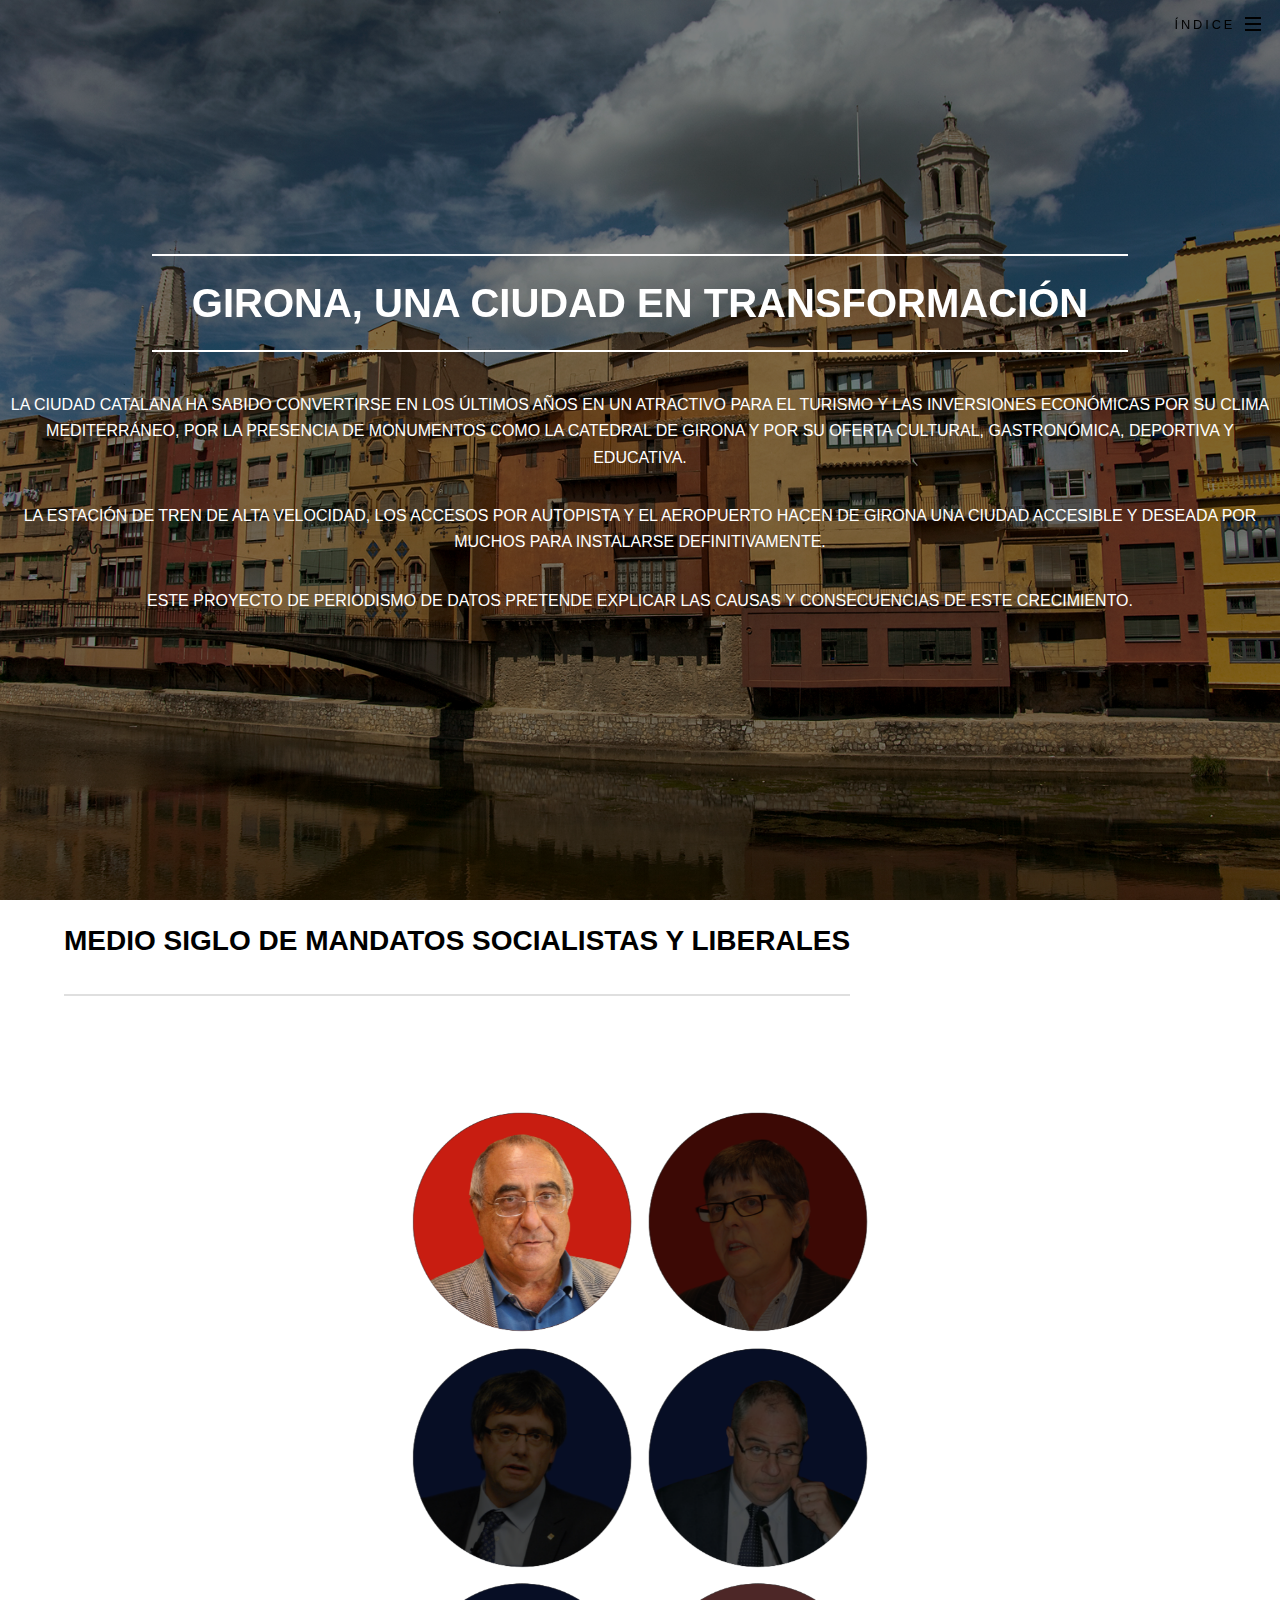
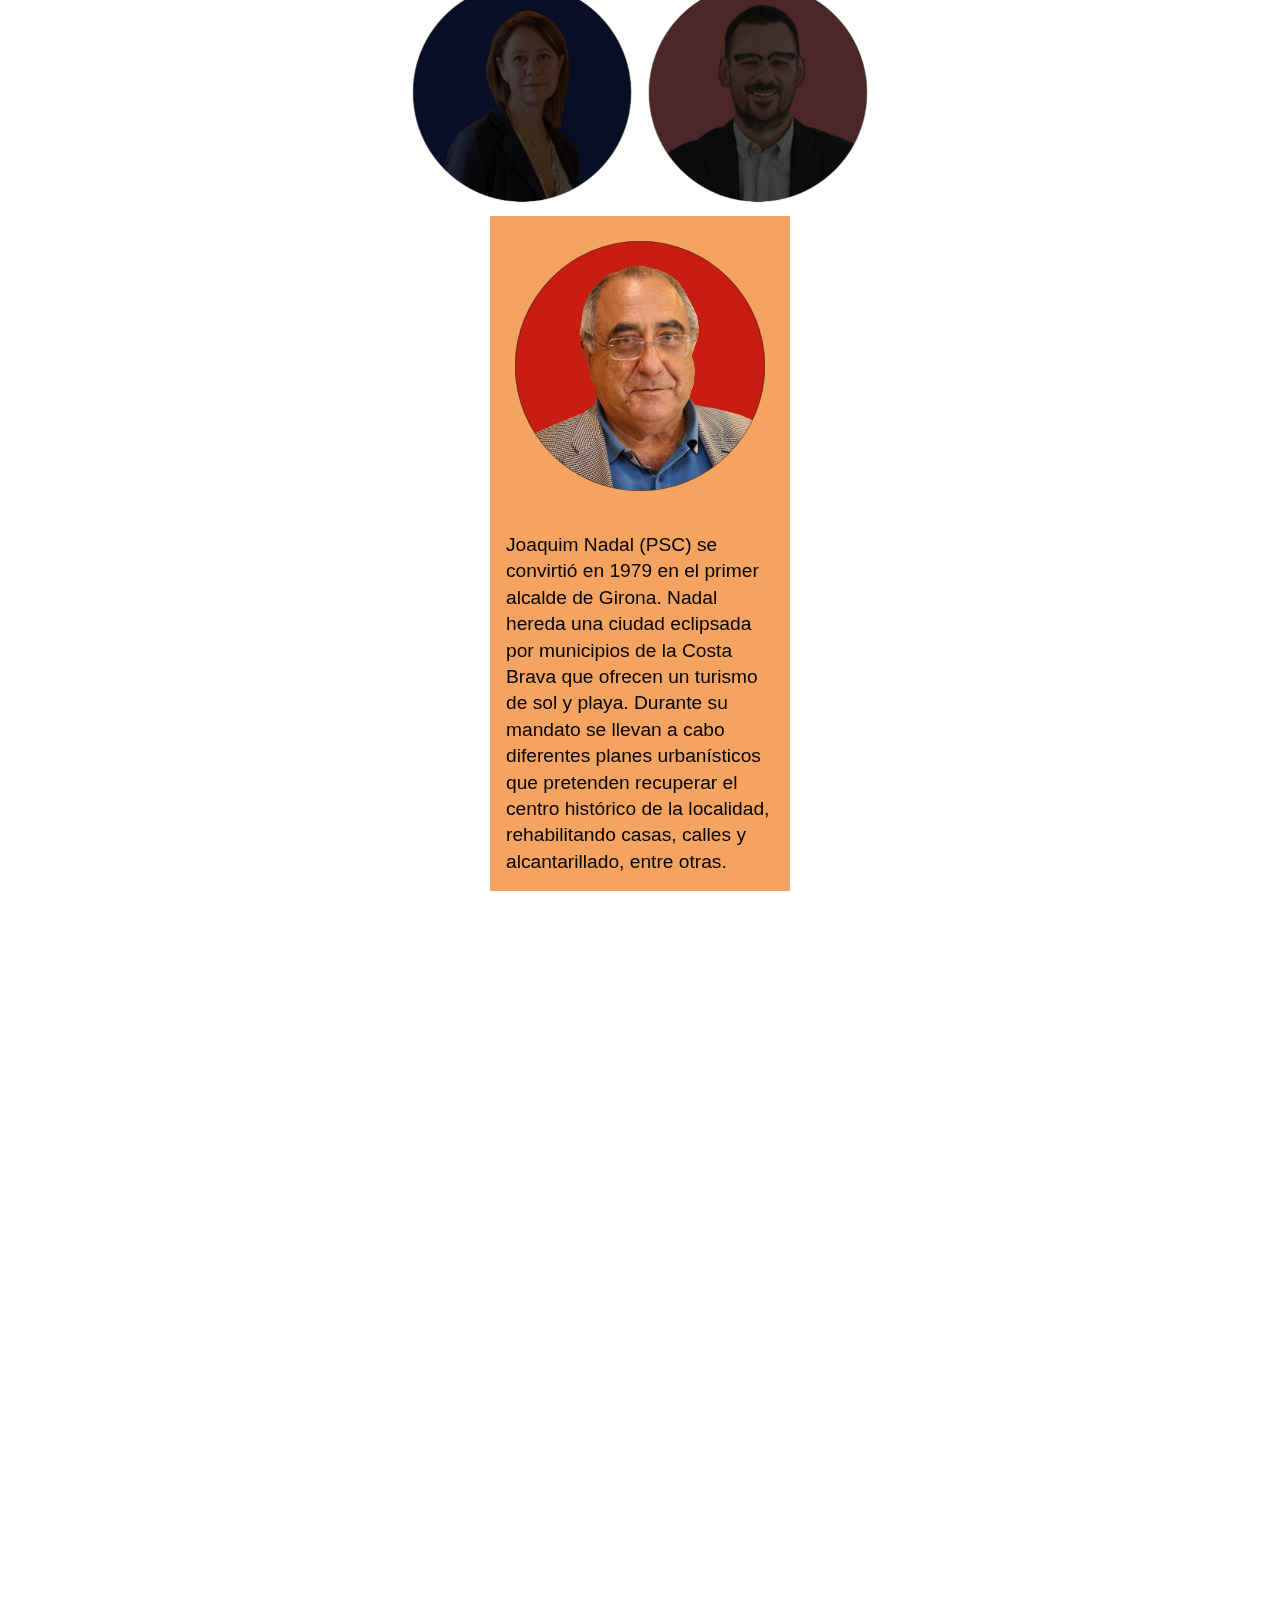
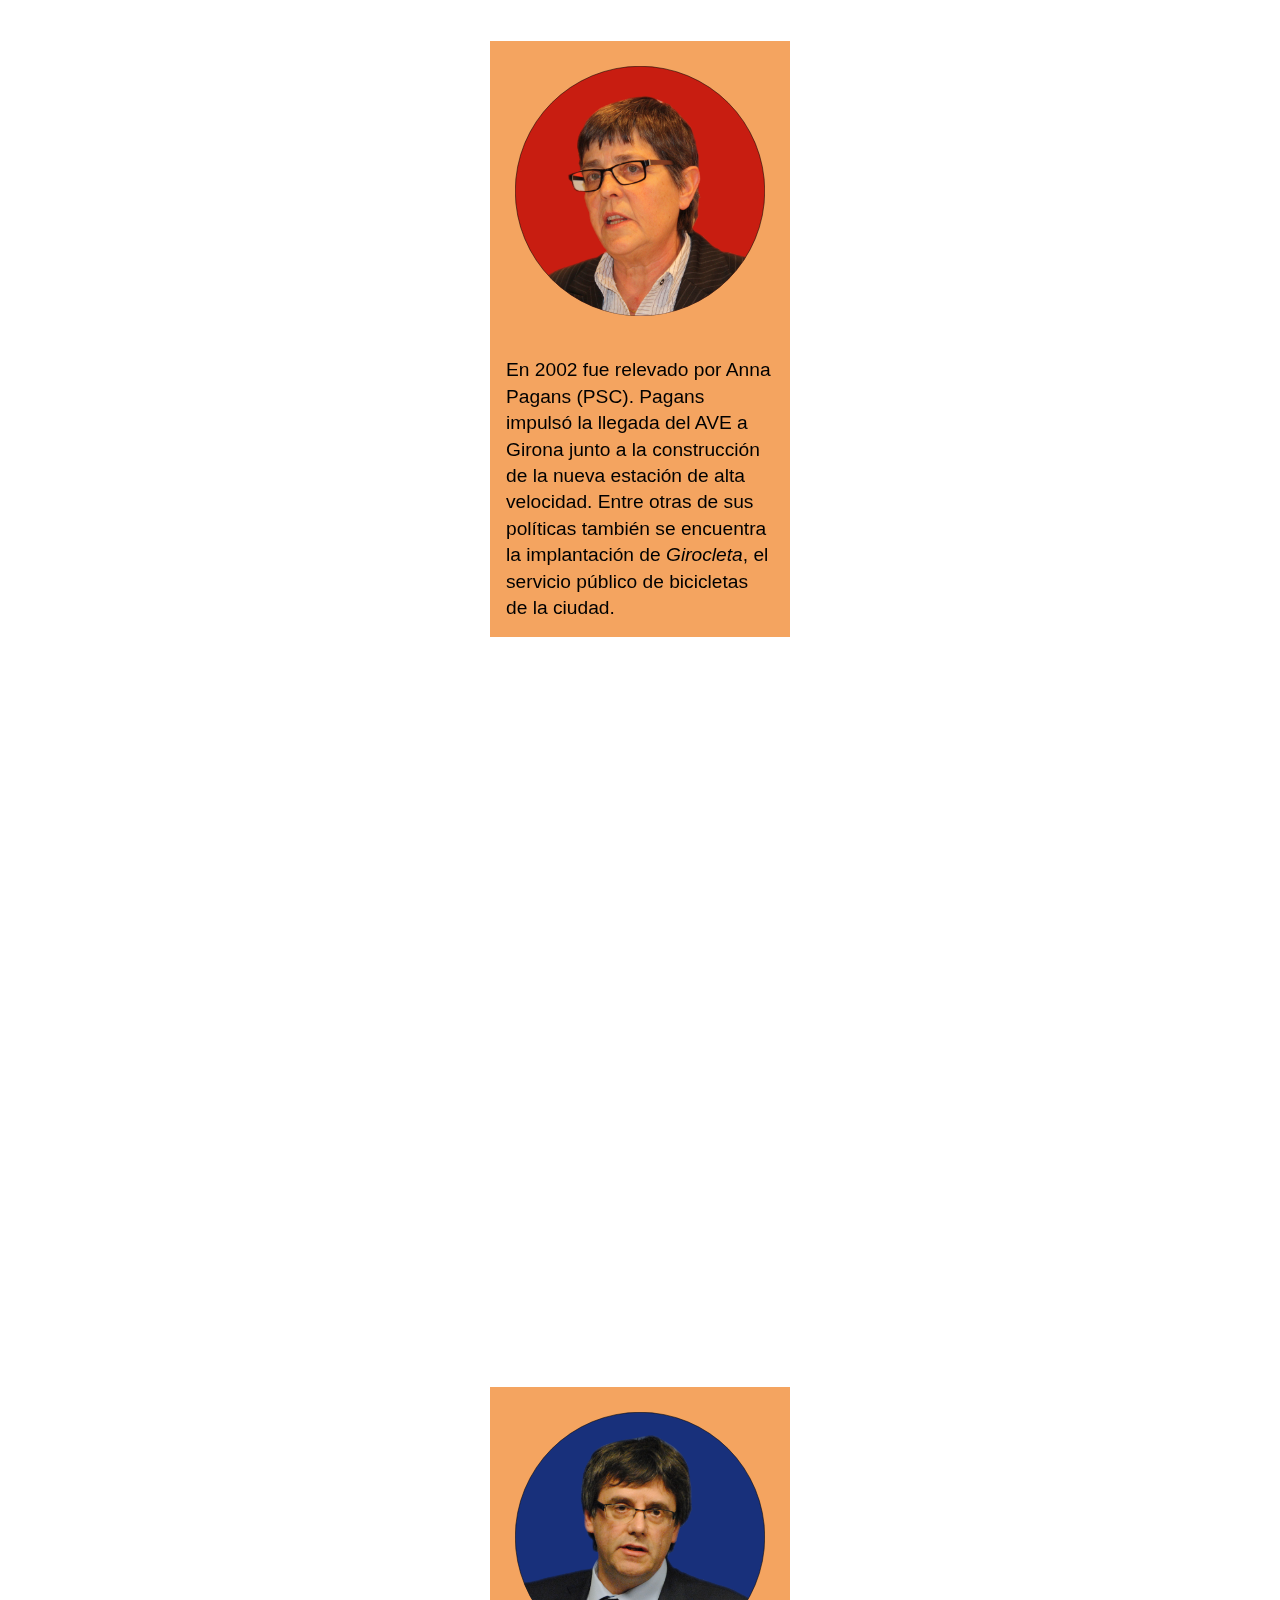
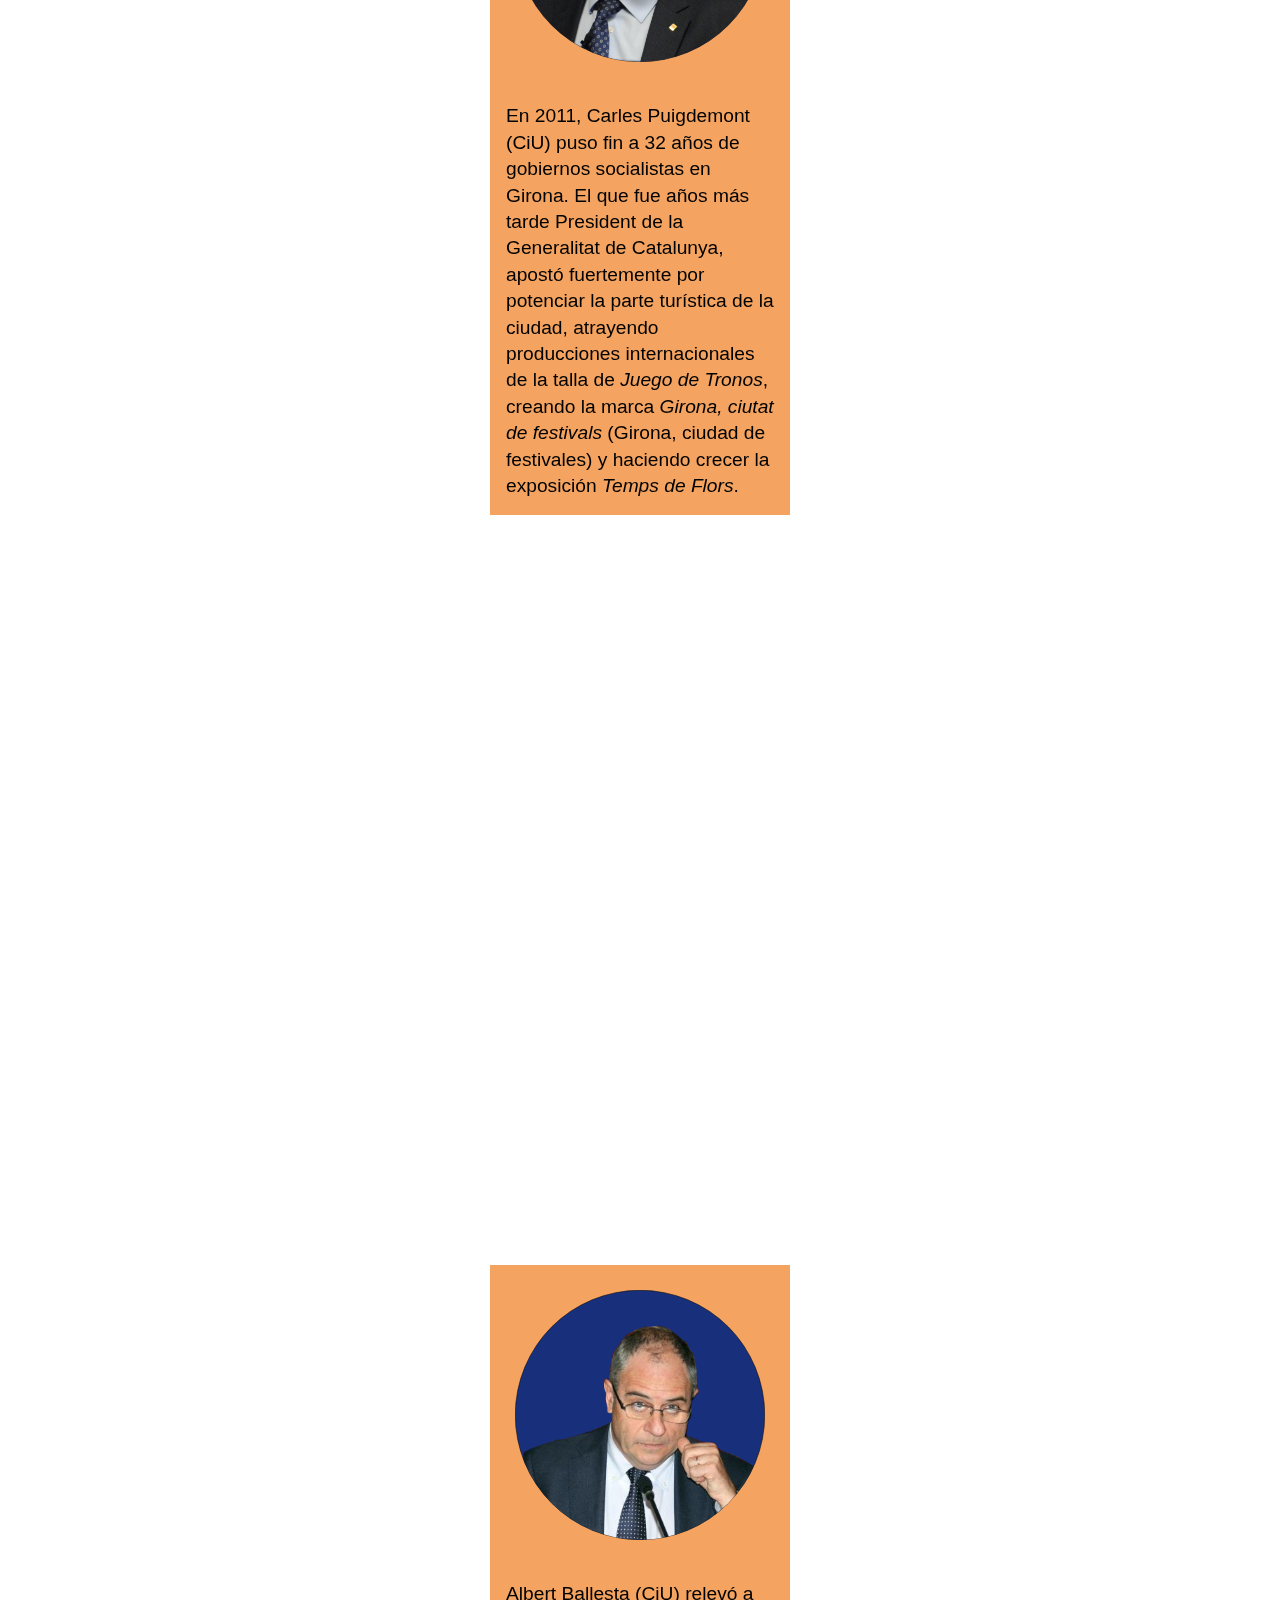
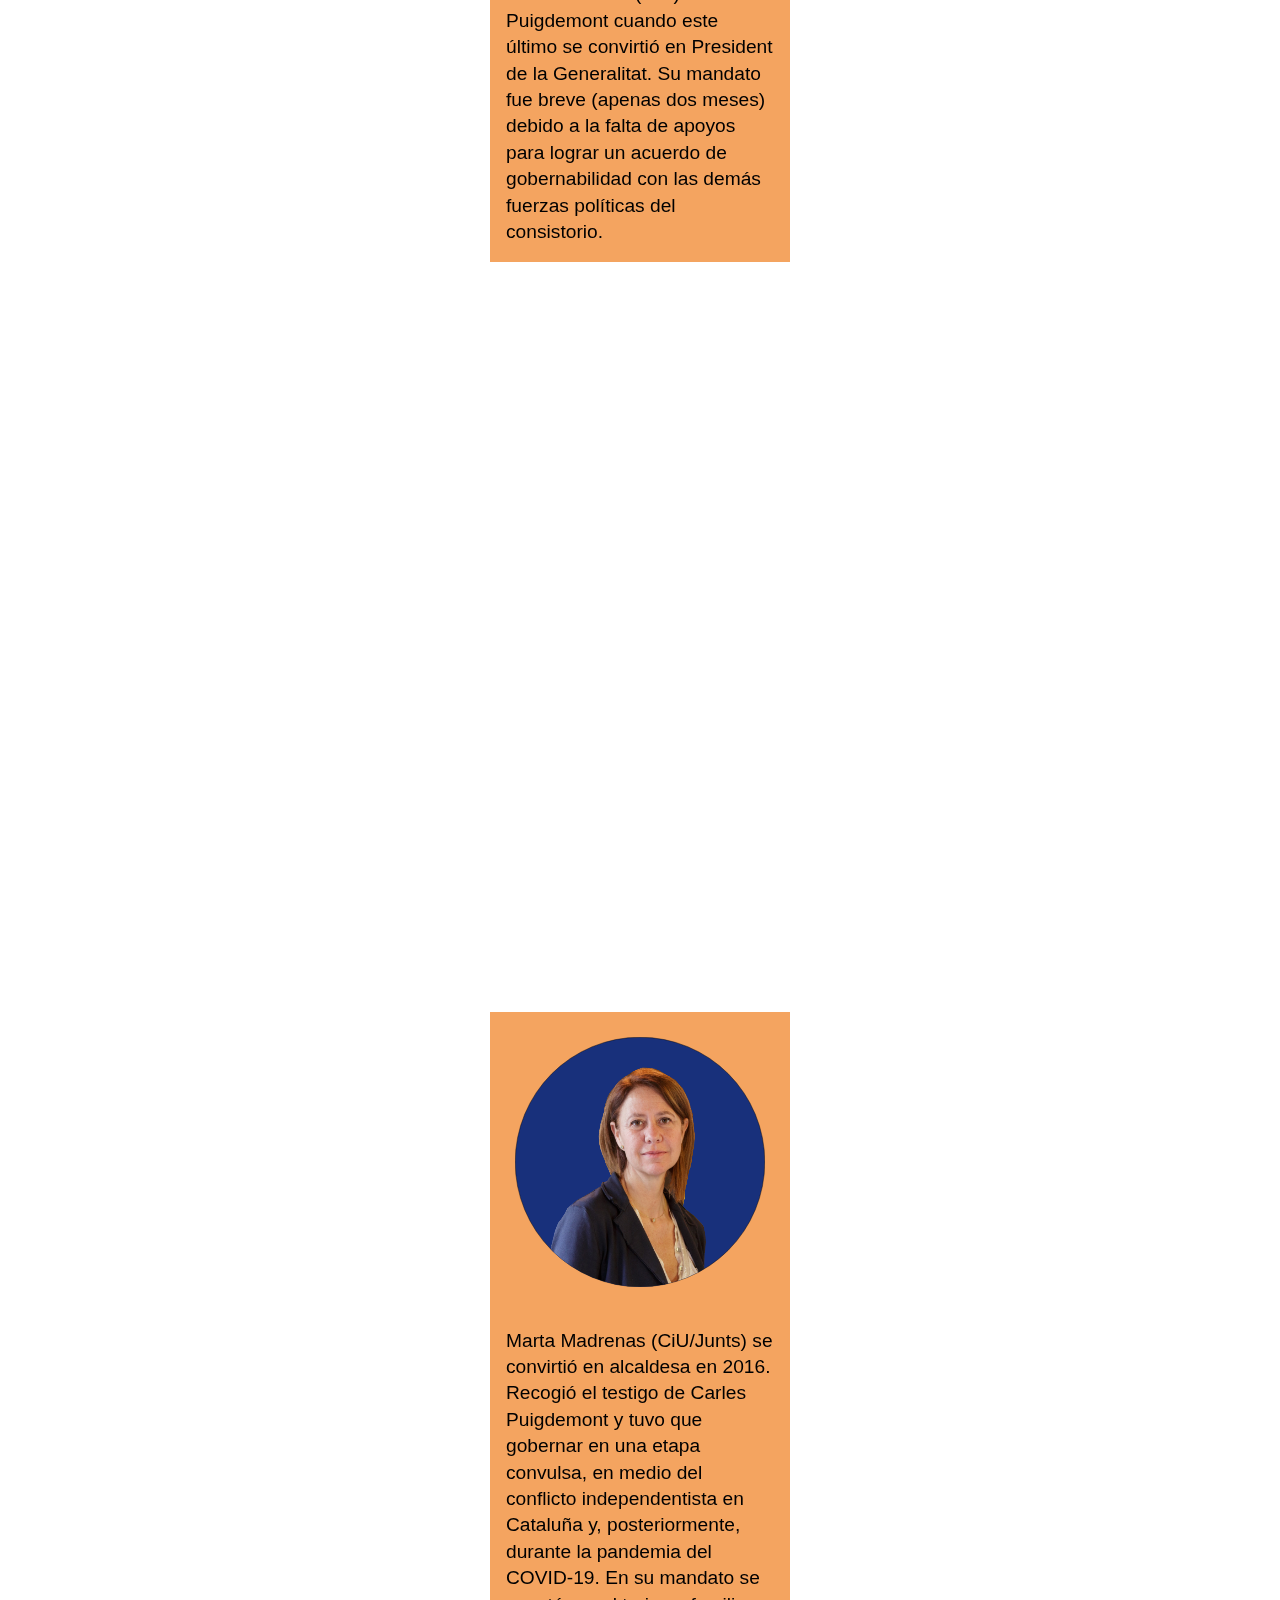
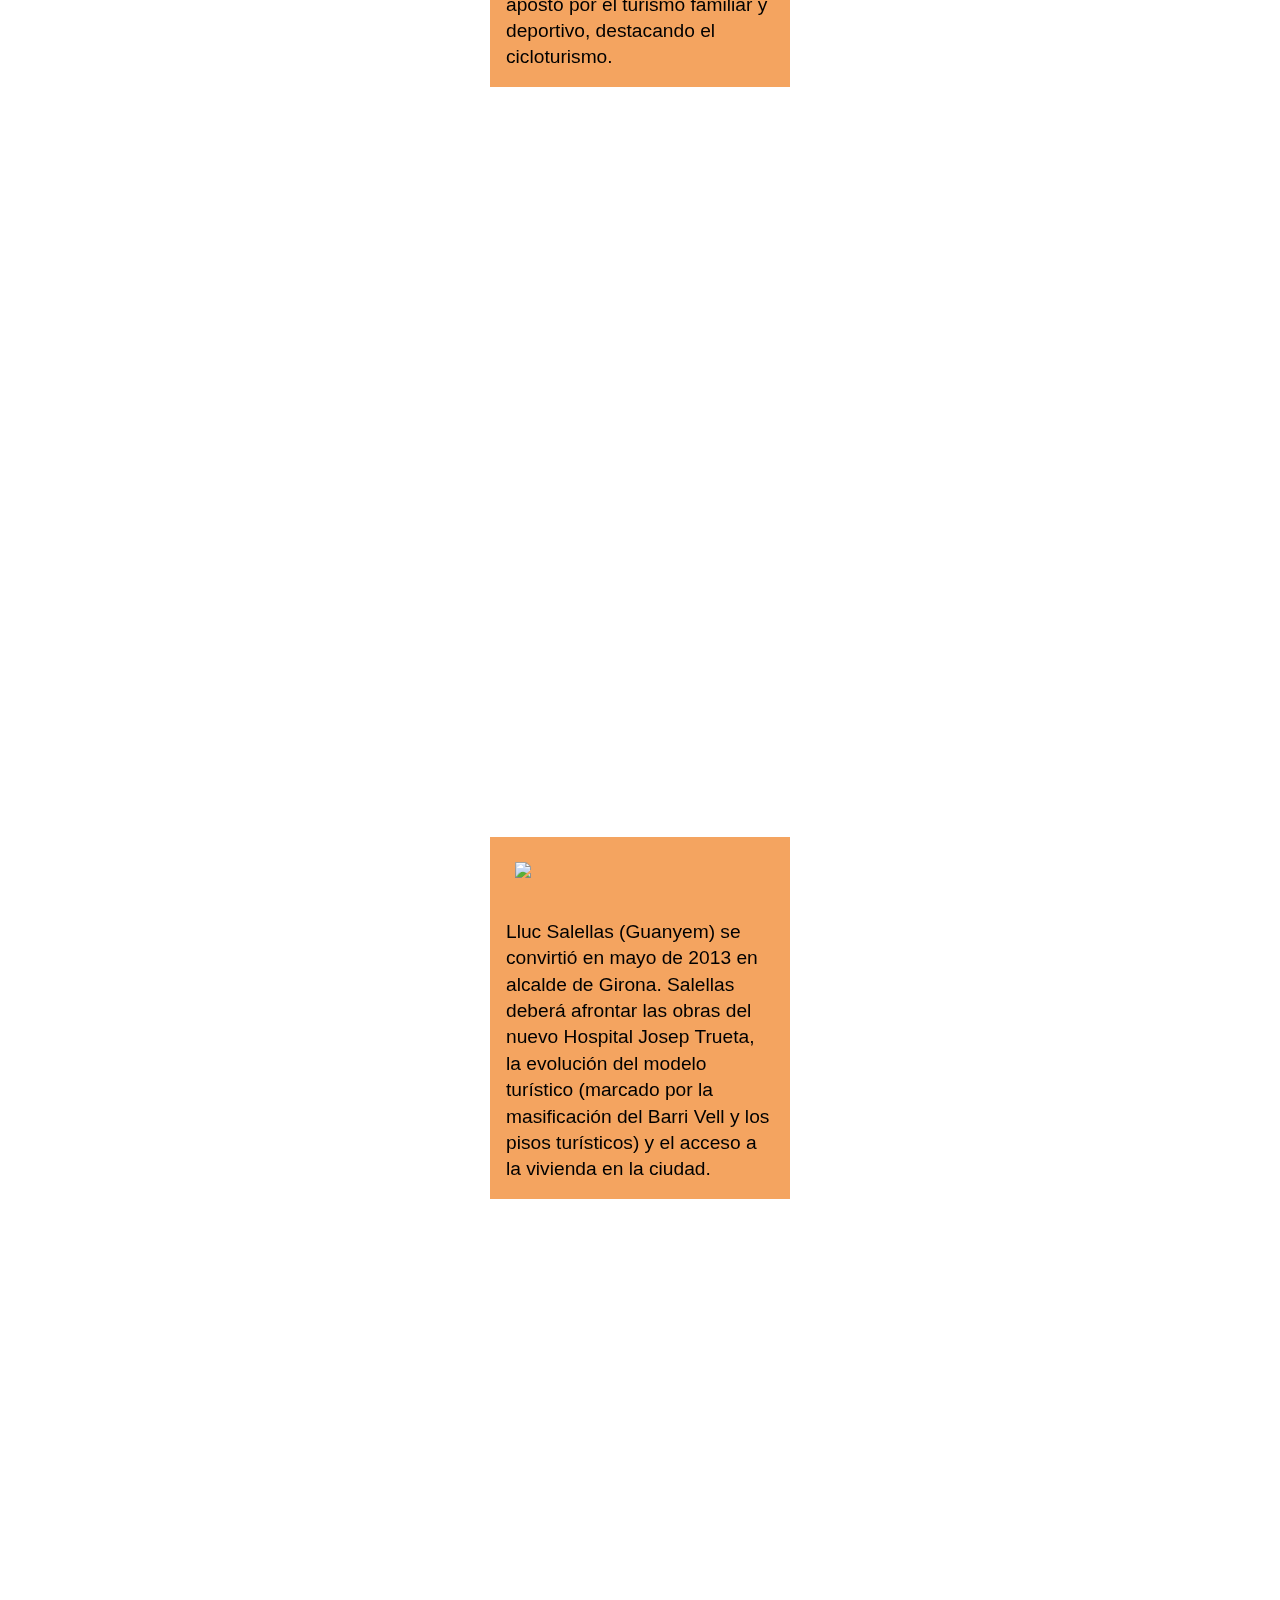
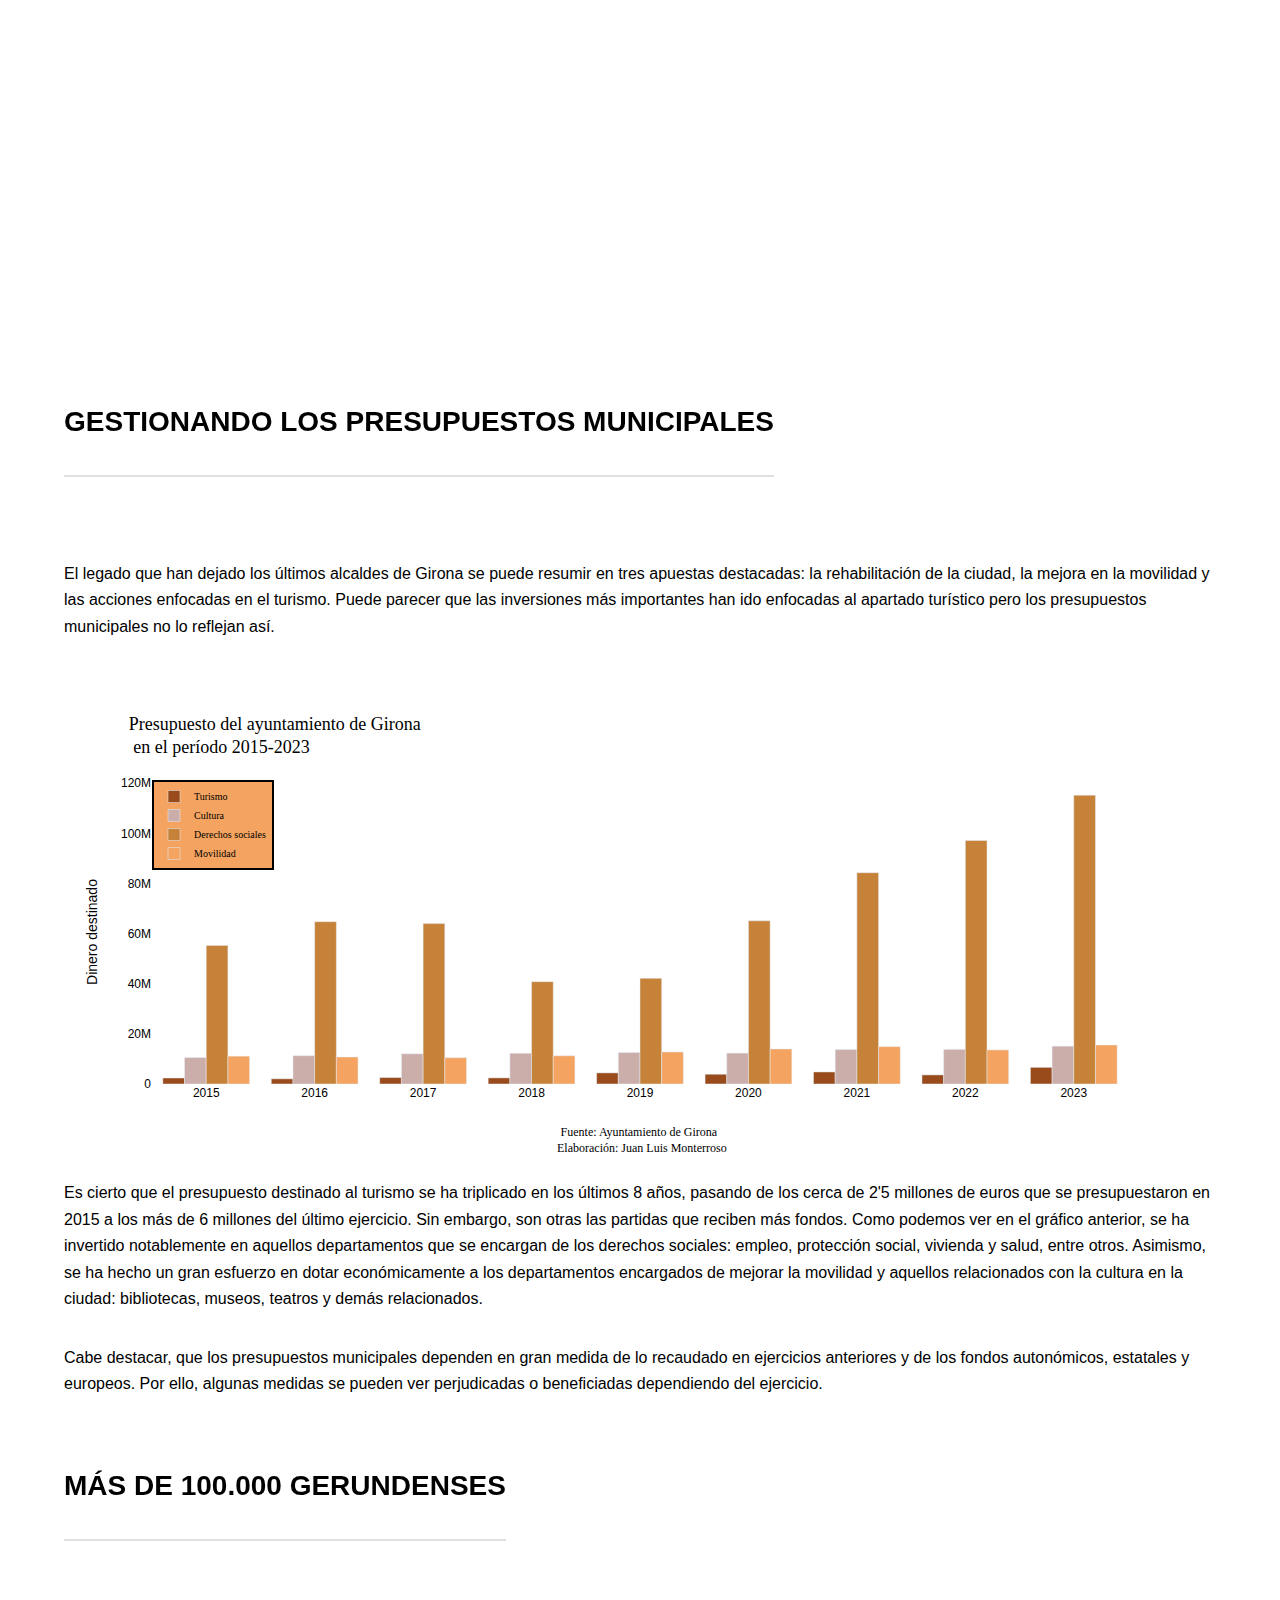
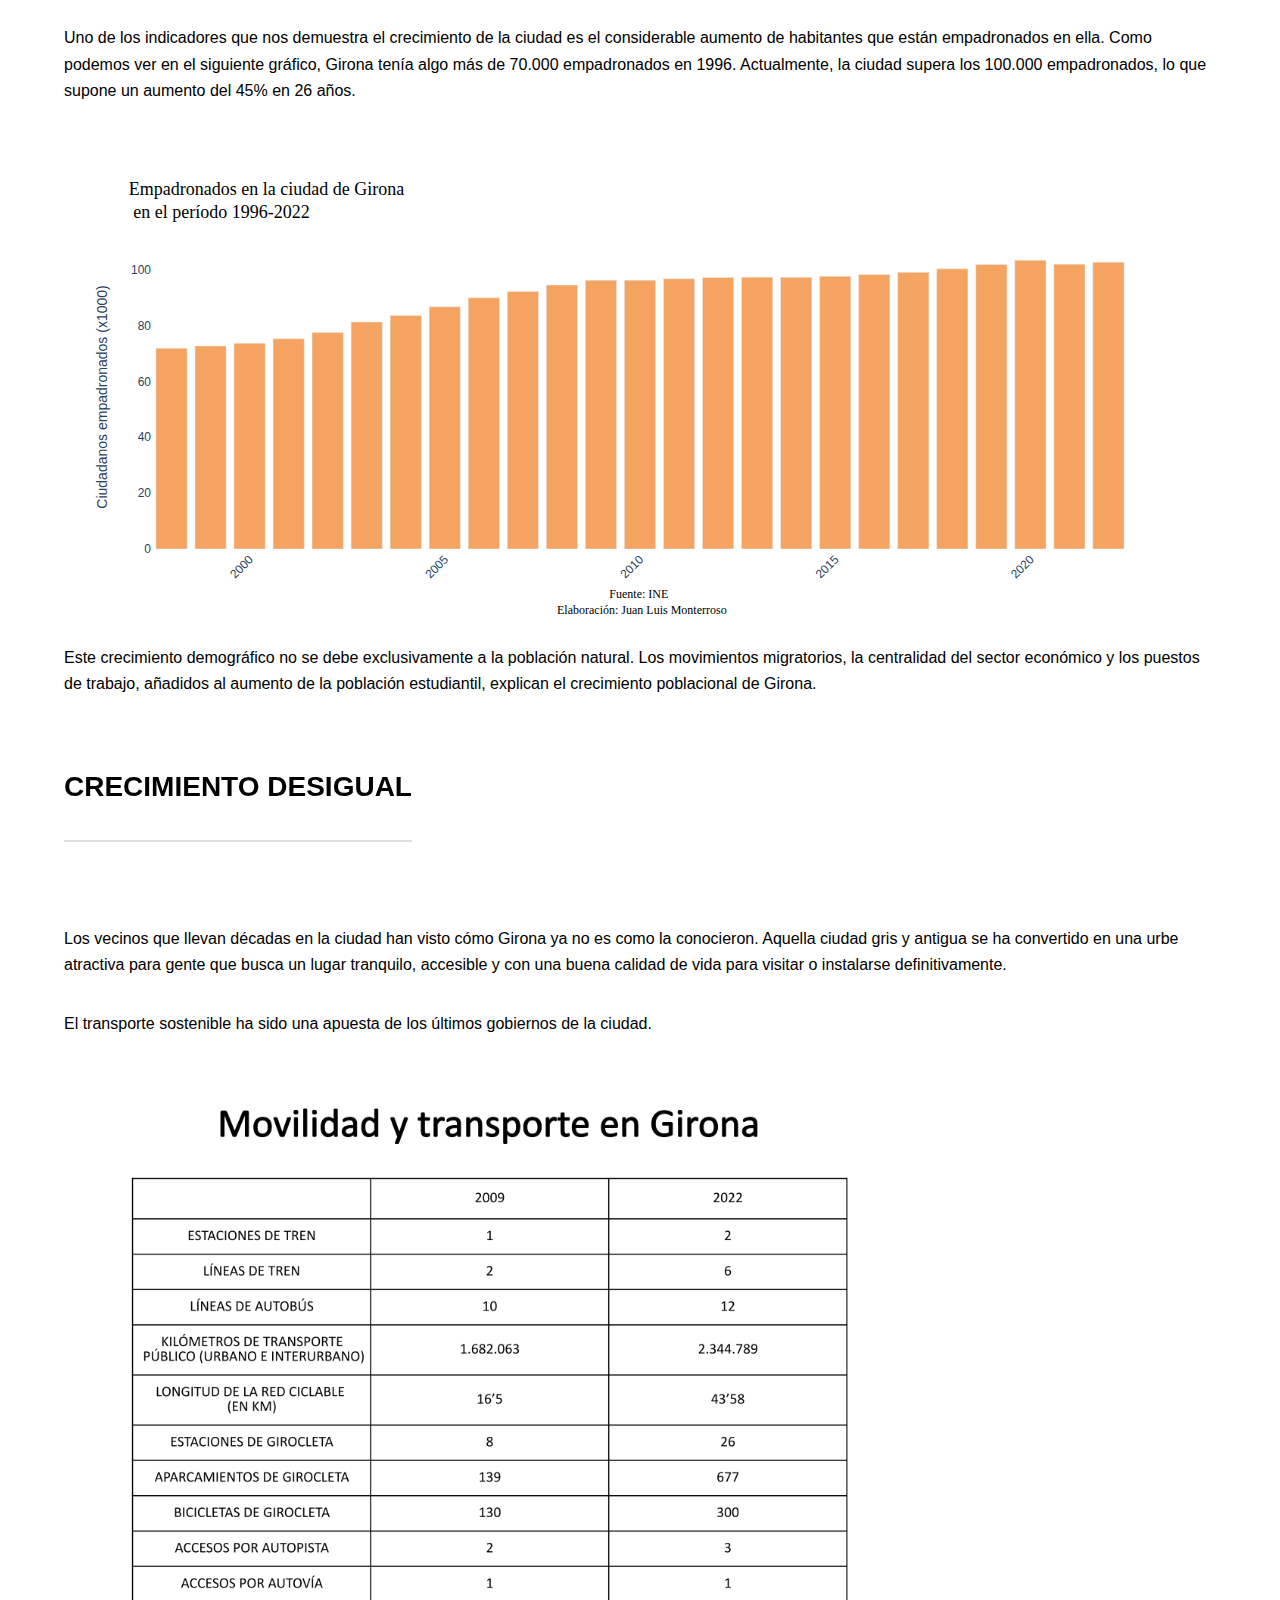
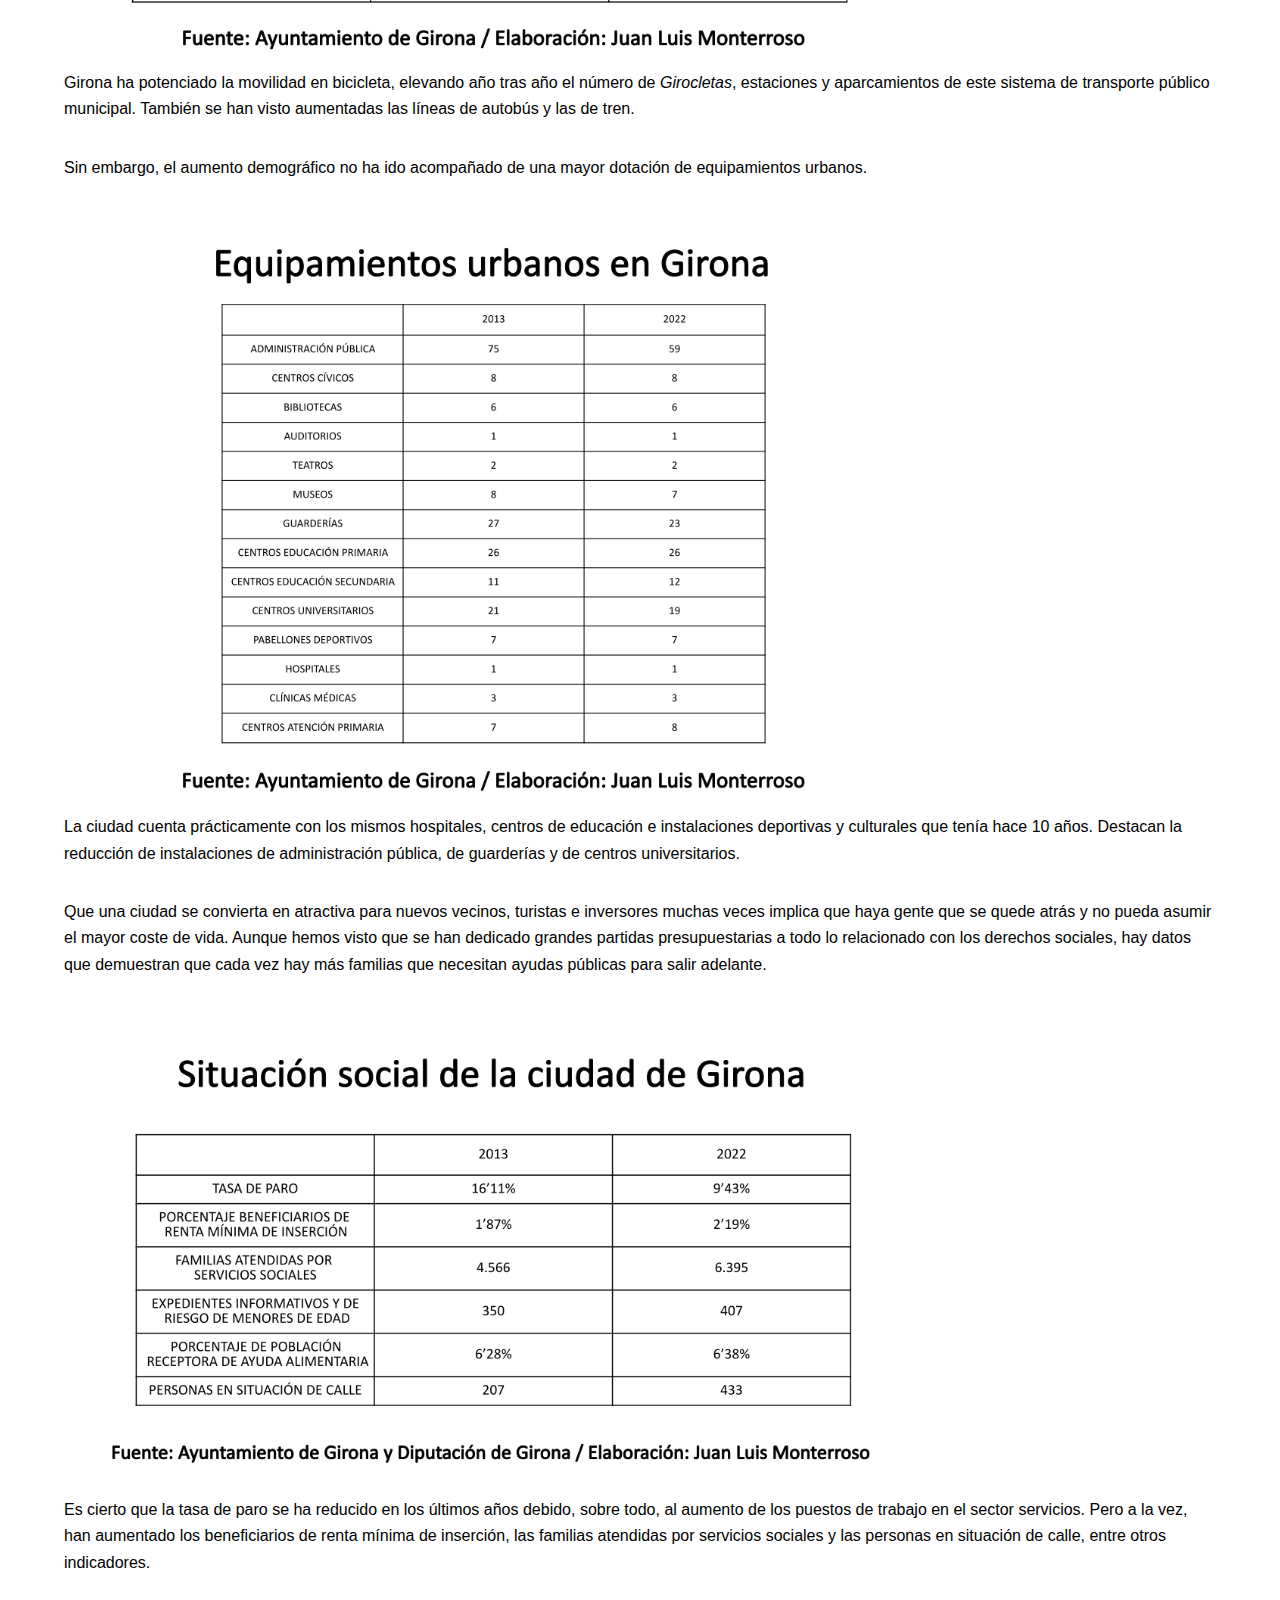
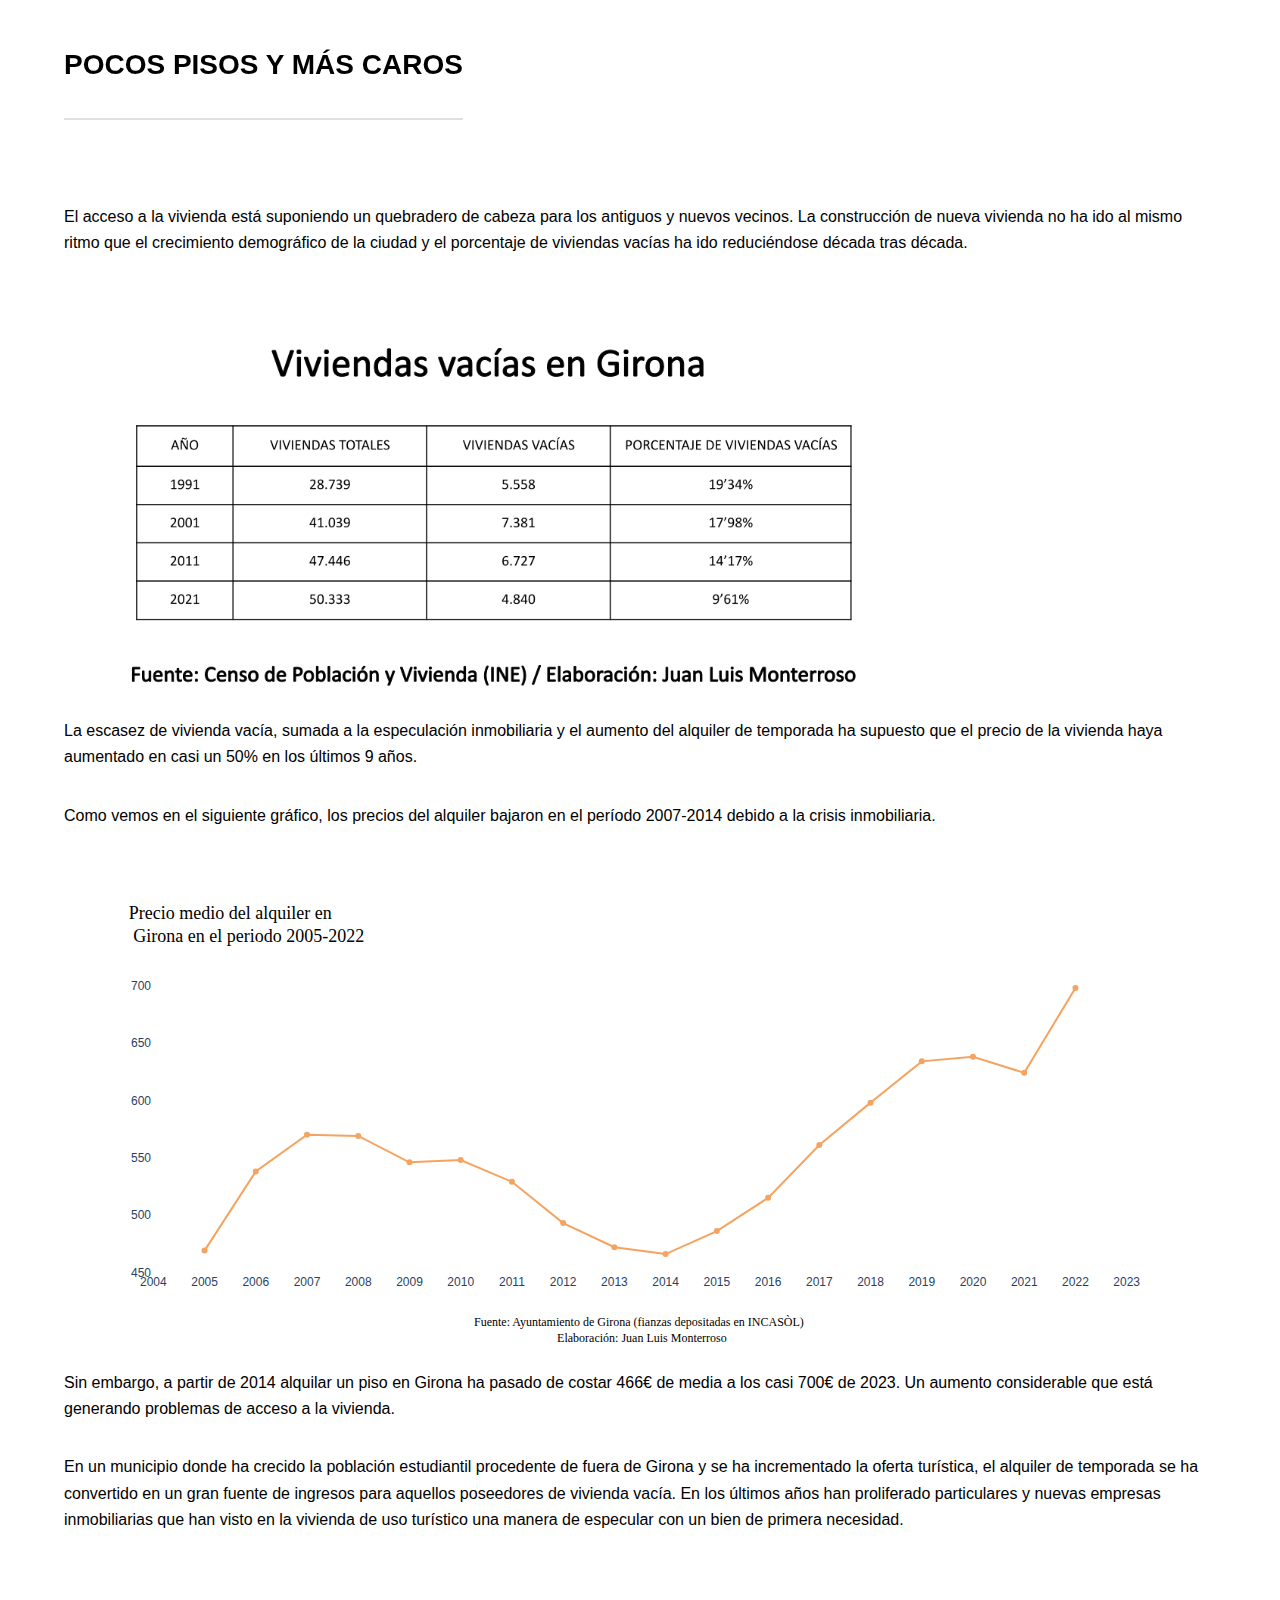
==== commit 8cc5c02c: "correccion html enlaces" ====
--- a/index.html
+++ b/index.html
@@ -69,31 +69,32 @@
 								    <h2>Medio siglo de mandatos socialistas y liberales</h2>
                 </header>
 
-                 <!-- Scrollama -->
+                <!-- Scrollama -->
+                
     <section id="scrolly">
       <div class="sticky-thing">
       </div>
 
       <article class="article-steps">
-          <div class="step" data-url='url("./images/resaltadonadal.png")'>
+          <div class="step" data-url='url("images/resaltadonadal.png")'>
               <img src="images/joaquim-nadal.svg" class="padding"> <p>Joaquim Nadal (PSC) se convirtió en 1979 en el primer alcalde de Girona. Nadal hereda una ciudad eclipsada por municipios de la Costa Brava que ofrecen un turismo de sol y playa. Durante su mandato se llevan a cabo diferentes planes urbanísticos que pretenden recuperar el centro histórico de la localidad, rehabilitando casas, calles y alcantarillado, entre otras.</p>
         </div>
-        <div class="step" data-url='url("./images/resaltadopagans.png")'>
+        <div class="step" data-url='url("images/resaltadopagans.png")'>
             <img src="images/anna-pagans.svg" class="padding"> <p>En 2002 fue relevado por Anna Pagans (PSC). Pagans impulsó la llegada del AVE a Girona junto a la construcción de la nueva estación de alta velocidad. Entre otras de sus políticas también se encuentra la implantación de <i>Girocleta</i>, el servicio público de bicicletas de la ciudad.</p>
         </div>
-        <div class="step" data-url='url("./images/resaltadopuigdemont.png")'>
+        <div class="step" data-url='url("images/resaltadopuigdemont.png")'>
             <img src="images/carles-puigdemont.svg" class="padding"> <p>En 2011, Carles Puigdemont (CiU) puso fin a 32 años de gobiernos socialistas en Girona. El que fue años más tarde President de la Generalitat de Catalunya, apostó fuertemente por potenciar la parte turística de la ciudad, atrayendo producciones internacionales de la talla de <i>Juego de Tronos</i>, creando la marca <i>Girona, ciutat de festivals</i> (Girona, ciudad de festivales) y haciendo crecer la exposición <i>Temps de Flors</i>.</p>
         </div>
-        <div class="step" data-url='url("./images/resaltadoballesta.png")'>
+        <div class="step" data-url='url("images/resaltadoballesta.png")'>
             <img src="images/albert-ballesta.svg" class="padding"> <p>Albert Ballesta (CiU) relevó a Puigdemont cuando este último se convirtió en President de la Generalitat. Su mandato fue breve (apenas dos meses) debido a la falta de apoyos para lograr un acuerdo de gobernabilidad con las demás fuerzas políticas del consistorio.</p>
         </div>
-        <div class="step" data-url='url("./images/resaltadomadrenas.png")'>
+        <div class="step" data-url='url("images/resaltadomadrenas.png")'>
             <img src="images/marta-madrenas.svg" class="padding"> <p>Marta Madrenas (CiU/Junts) se convirtió en alcaldesa en 2016. Recogió el testigo de Carles Puigdemont y tuvo que gobernar en una etapa convulsa, en medio del conflicto independentista en Cataluña y, posteriormente, durante la pandemia del COVID-19. En su mandato se apostó por el turismo familiar y deportivo, destacando el cicloturismo.</p>
         </div>
-        <div class="step" data-url='url("./images/resaltadosalellas.png")'>
+        <div class="step" data-url='url("images/resaltadosalellas.png")'>
             <img src="images/lluc-salellas.svg" class="padding"> <p>Lluc Salellas (Guanyem) se convirtió en mayo de 2013 en alcalde de Girona. Salellas deberá afrontar las obras del nuevo Hospital Josep Trueta, la evolución del modelo turístico (marcado por la masificación del Barri Vell y los pisos turísticos) y el acceso a la vivienda en la ciudad.</p>
         </div>
-        <div class="step" data-url='url("./images/resaltadosalellas.png")'>
+        <div class="step" data-url='url("images/resaltadosalellas.png")'>
         </div>
       </article>
     </section>
@@ -102,7 +103,7 @@
 						</div>
 					</section>
 
-
+                
 				  <!-- Gestionando los presupuestos municipales -->
 					<section id="presupuestos" class="wrapper style1 special">
 						  <div class="inner">
@@ -226,12 +227,12 @@
       <script src="https://unpkg.com/scrollama"></script>
       <script src="assets/js/custom.js"></script>
       <div style="display: none;">
-          <img src="../../images/resaltadonadal.png" width="1" height="1" alt="">
-          <img src="../../images/resaltadopagans.png" width="1" height="1" alt="">
-          <img src="../../images/resaltadopuigdemont.png" width="1" height="1" alt="">
-          <img src="../../images/resaltadoballesta.png" width="1" height="1" alt="">
-          <img src="../../images/resaltadomadrenas.png" width="1" height="1" alt="">
-          <img src="../../images/resaltadosalellas.png" width="1" height="1" alt="">
+          <img src="images/resaltadonadal.png" width="1" height="1" alt="">
+          <img src="images/resaltadopagans.png" width="1" height="1" alt="">
+          <img src="images/resaltadopuigdemont.png" width="1" height="1" alt="">
+          <img src="images/resaltadoballesta.png" width="1" height="1" alt="">
+          <img src="images/resaltadomadrenas.png" width="1" height="1" alt="">
+          <img src="images/resaltadosalellas.png" width="1" height="1" alt="">
       </div>
 
 	</body>
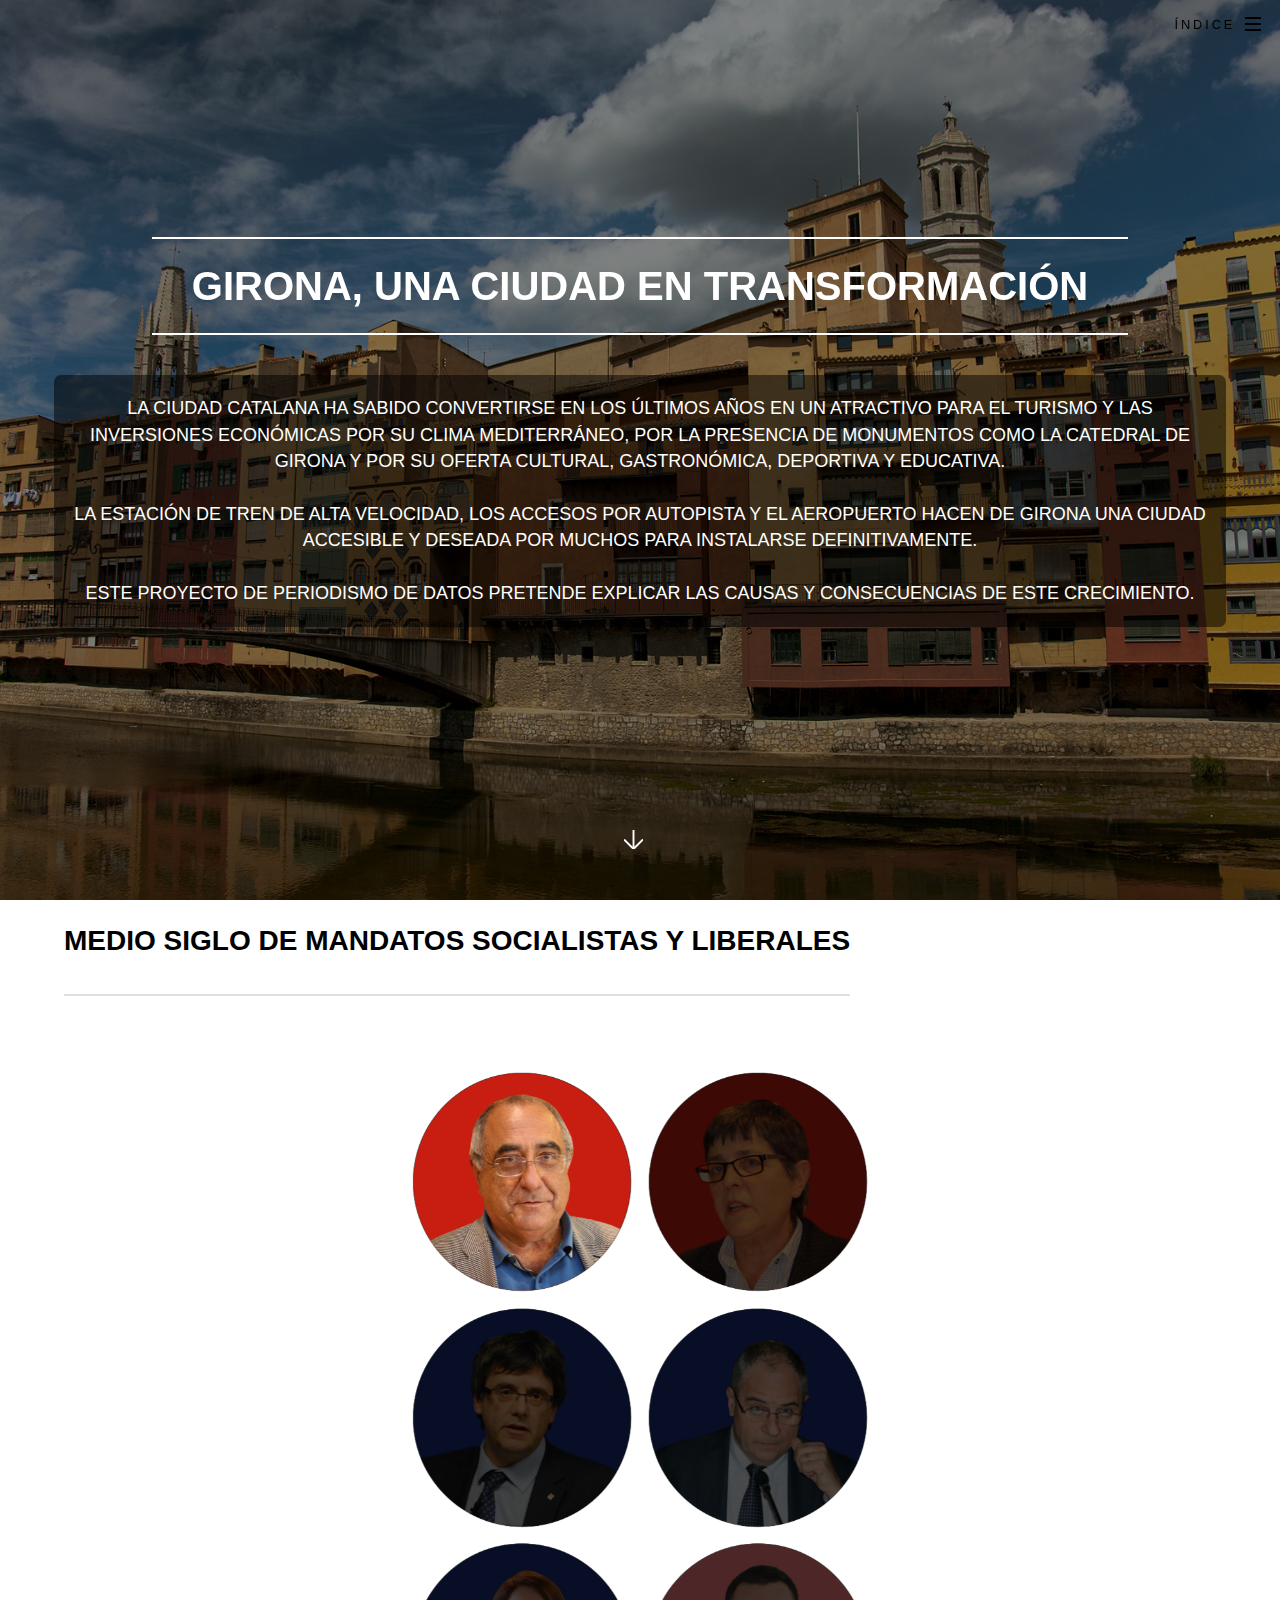
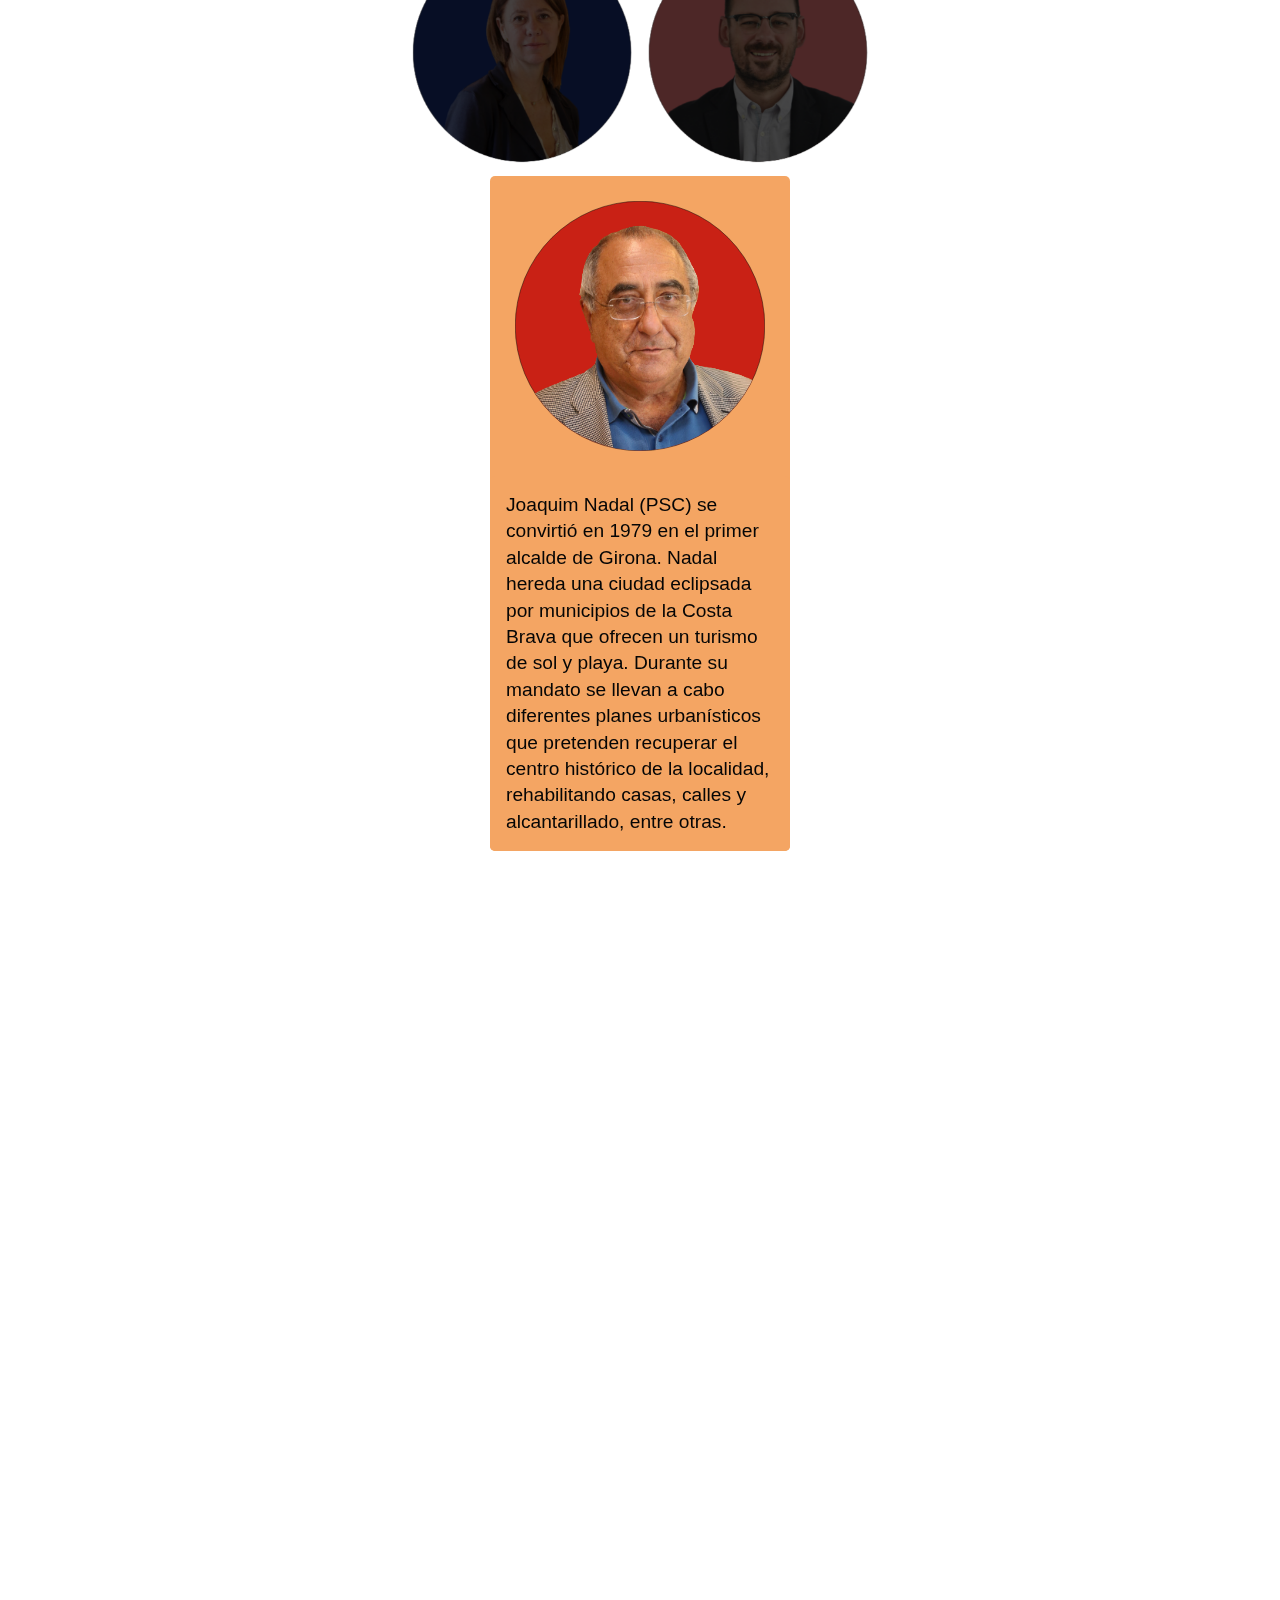
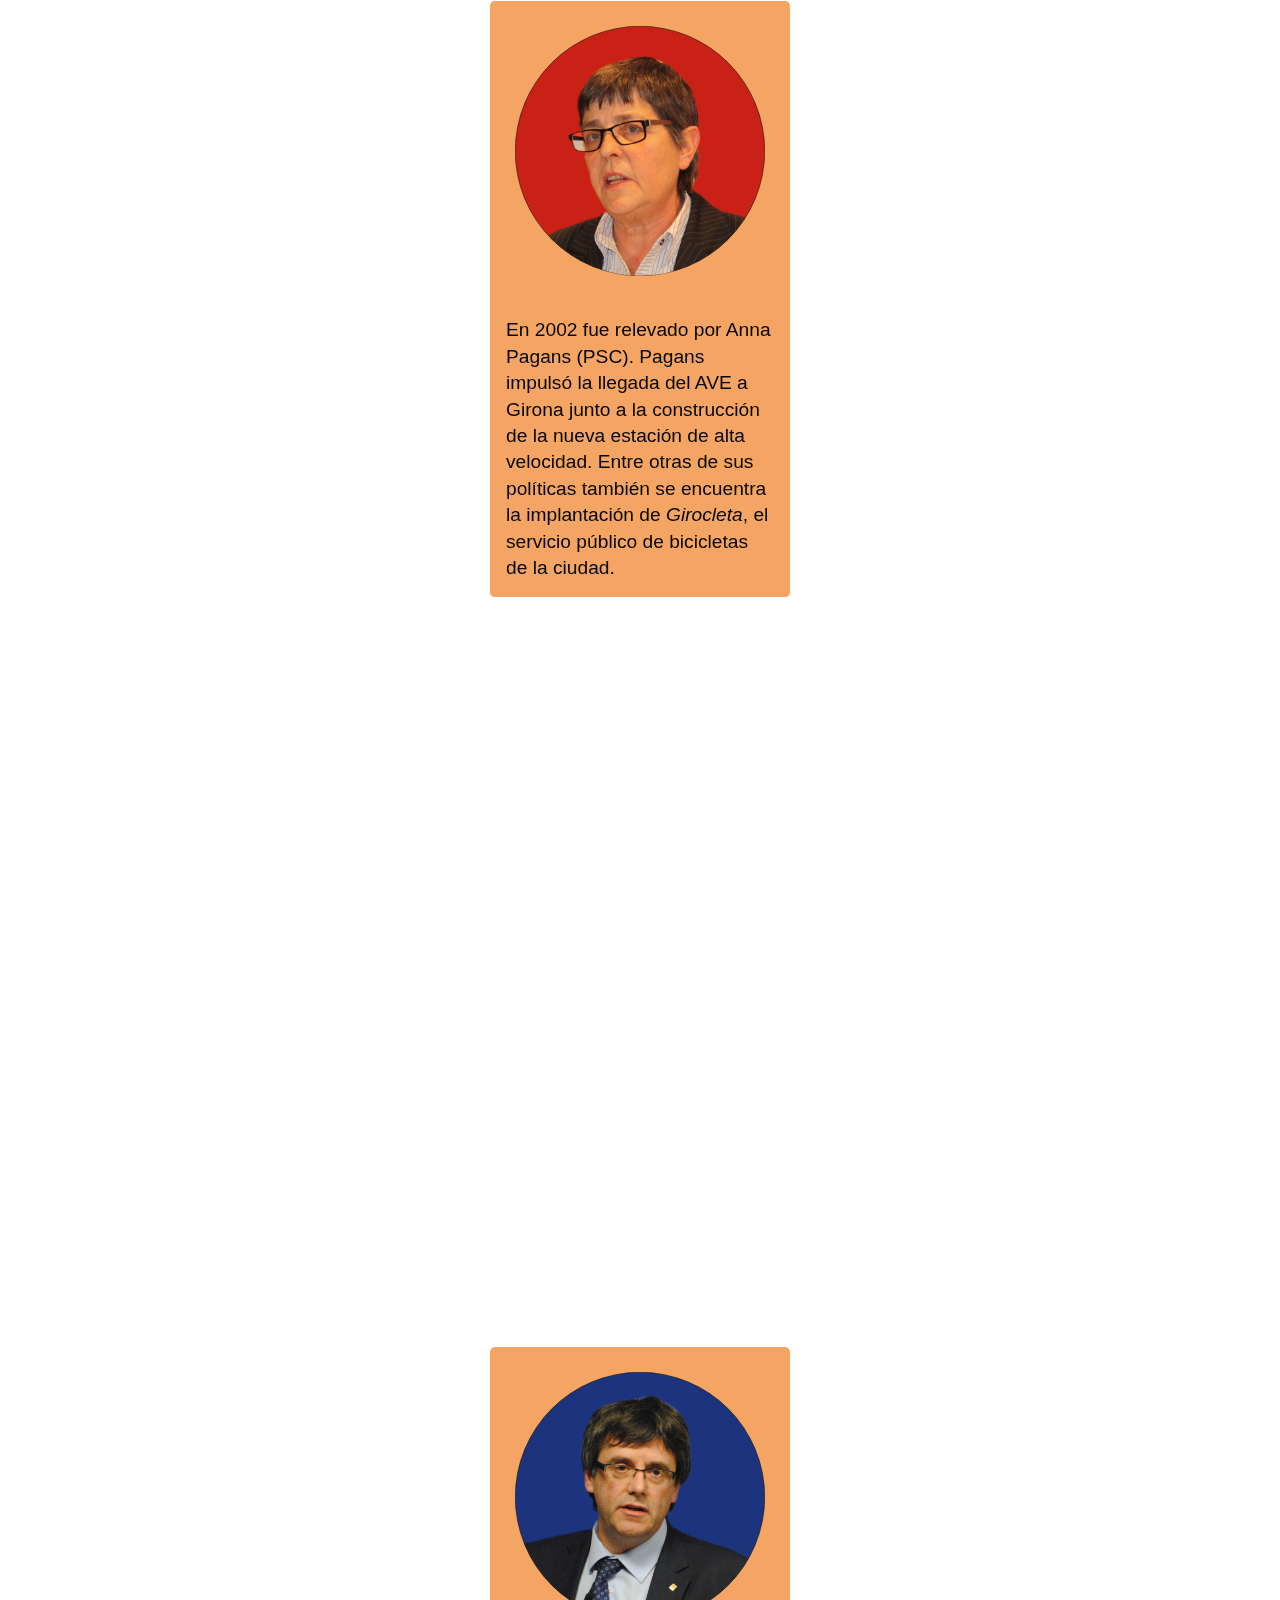
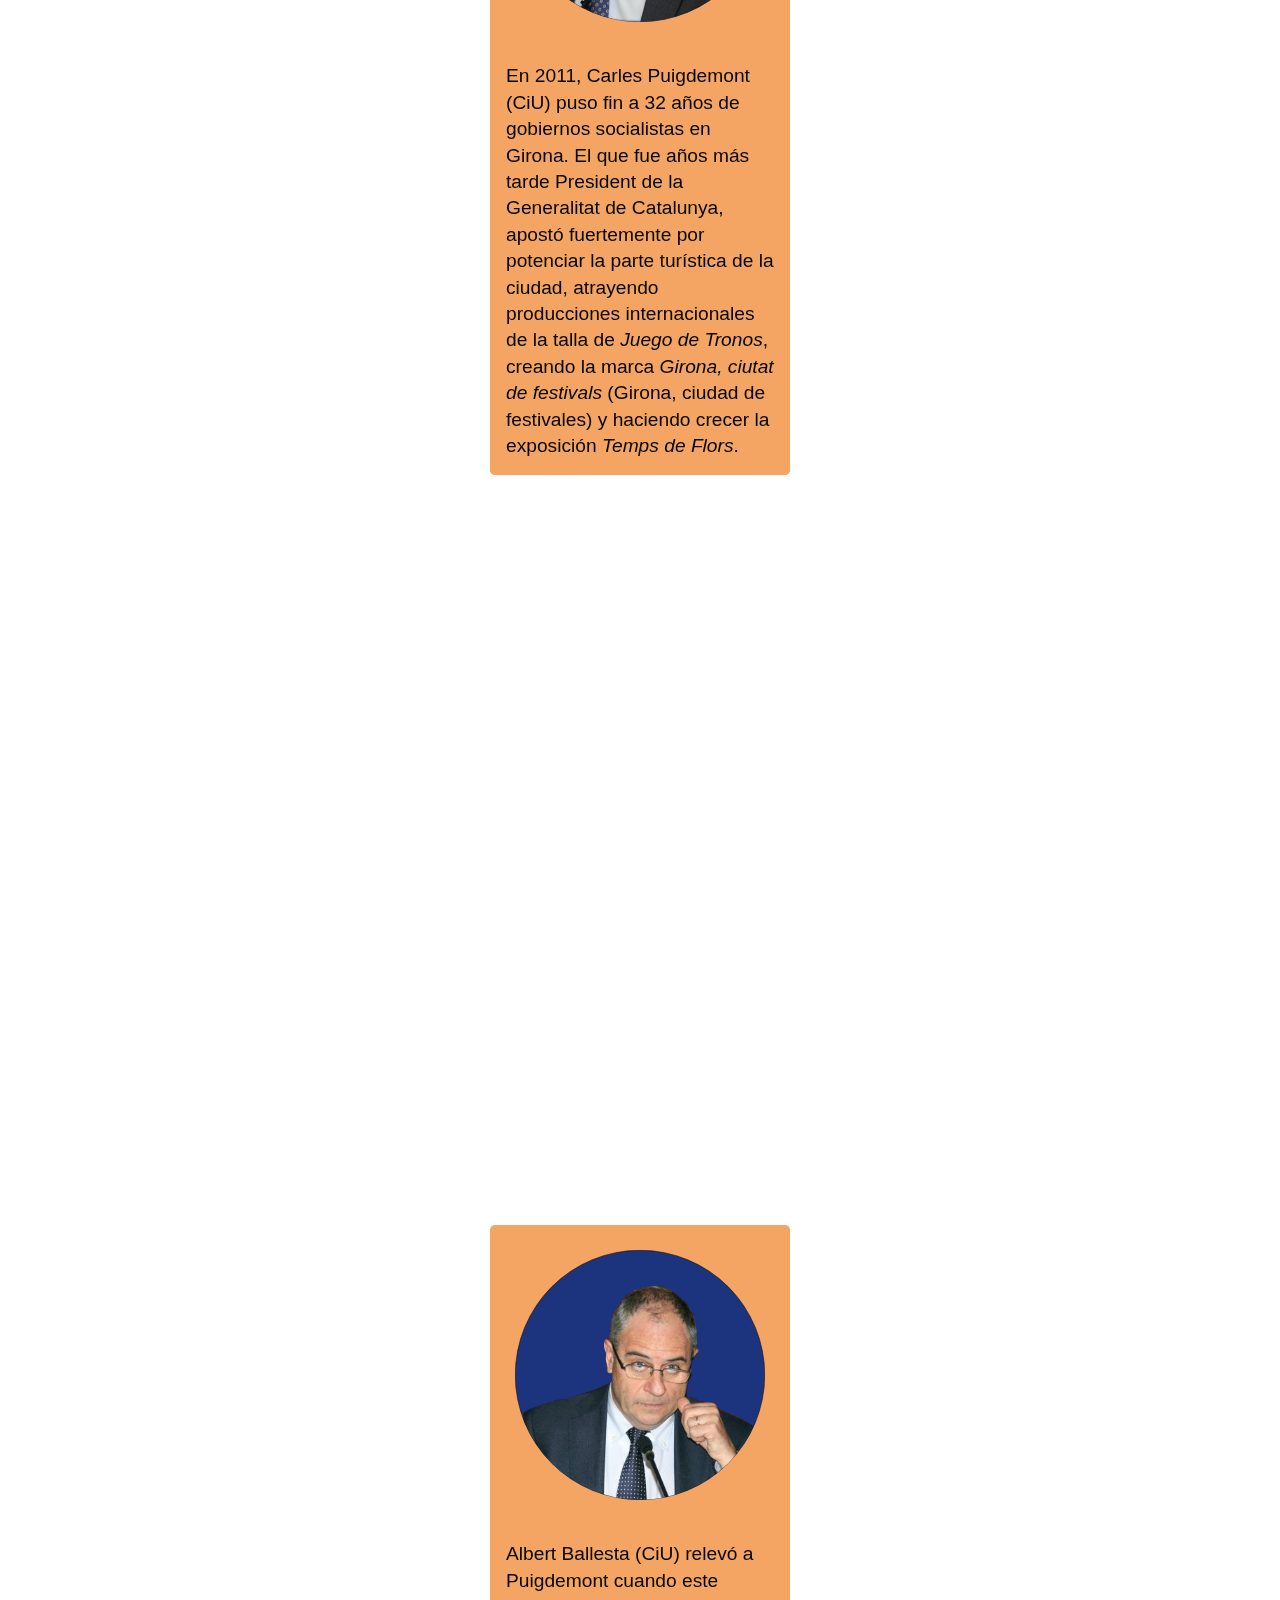
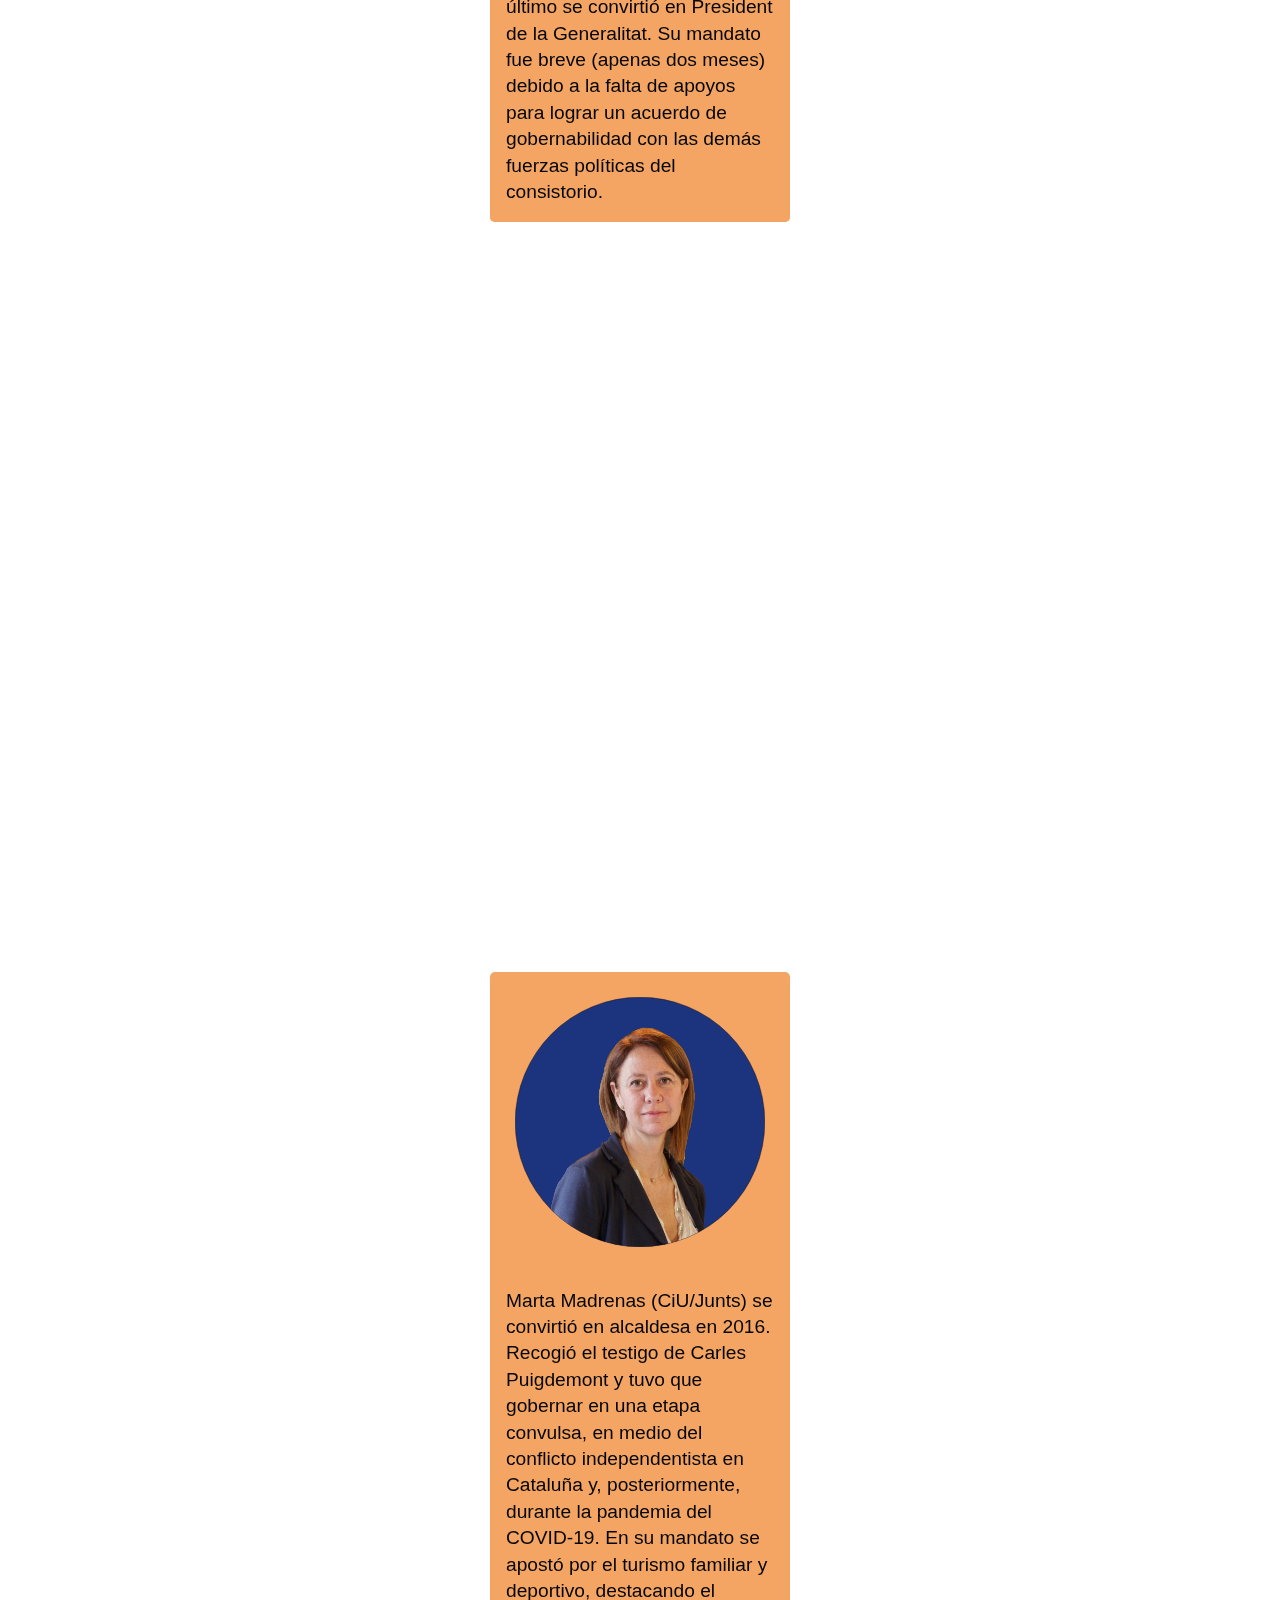
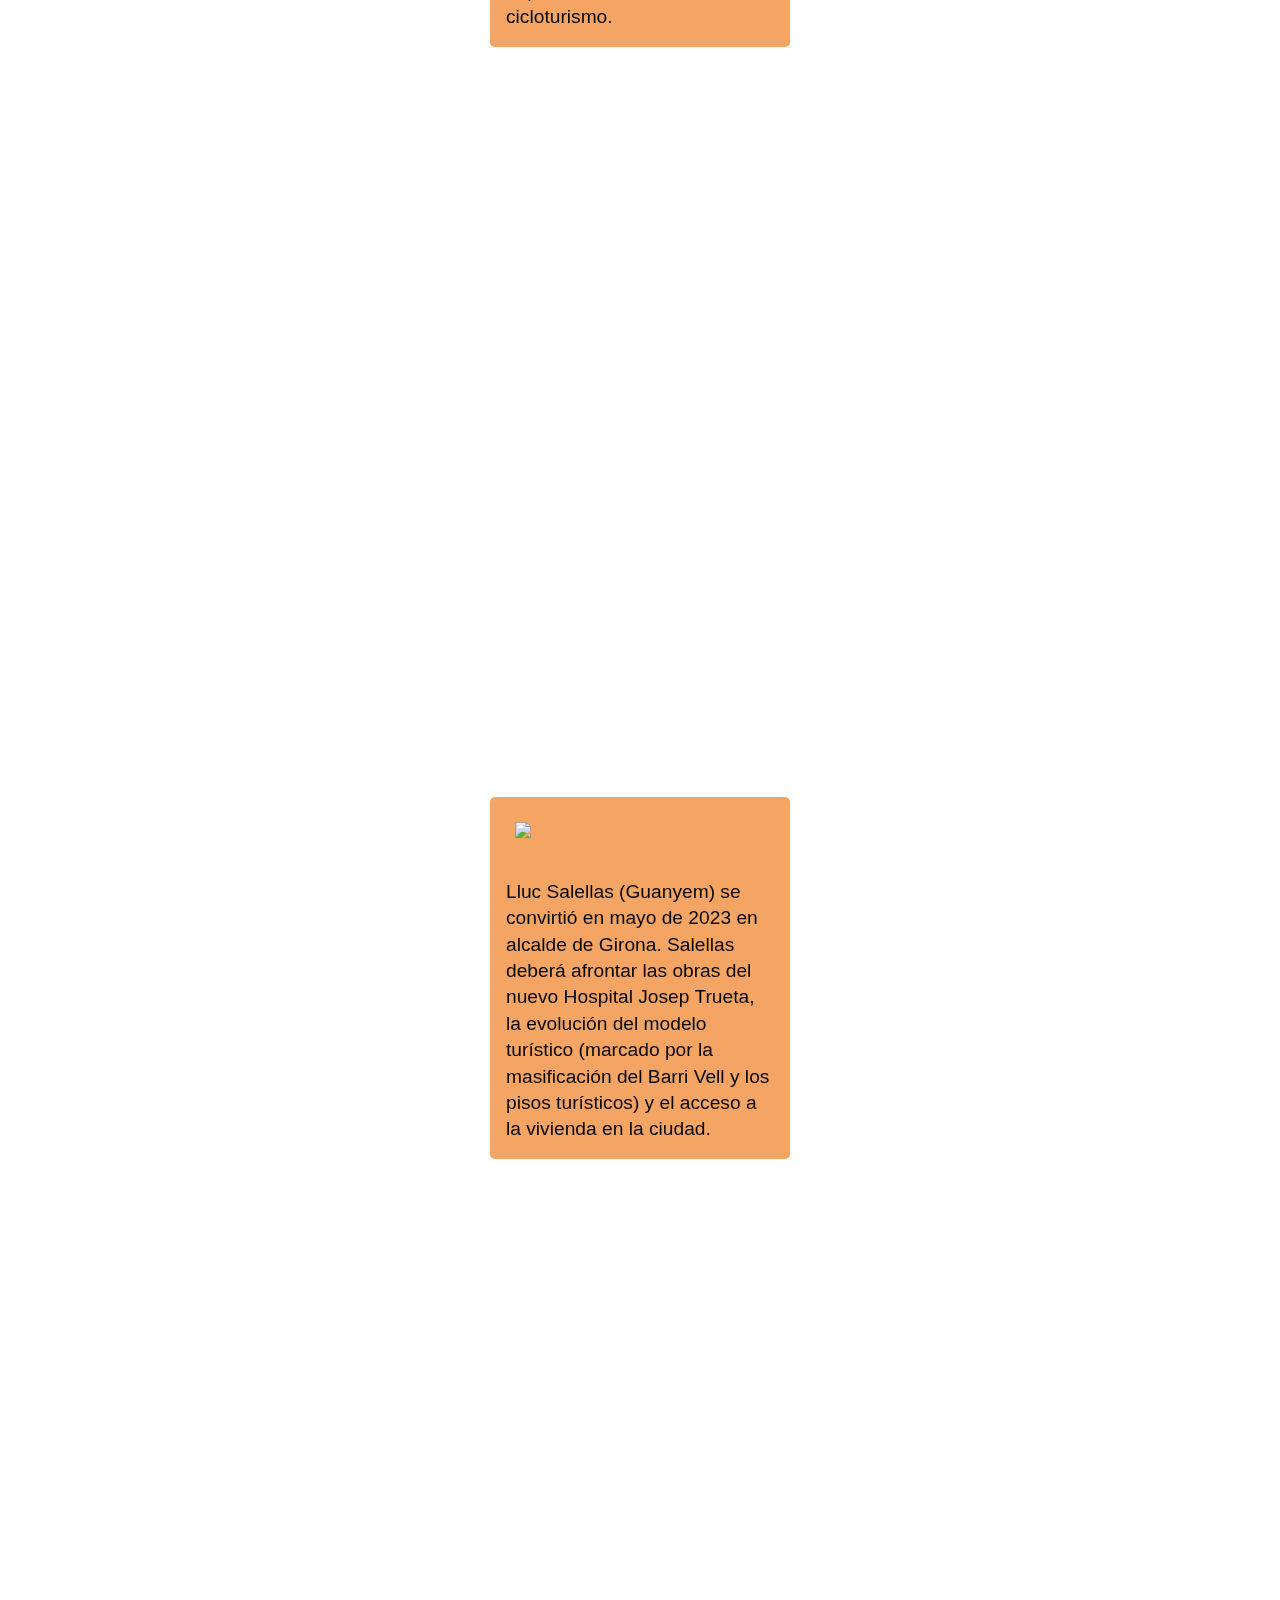
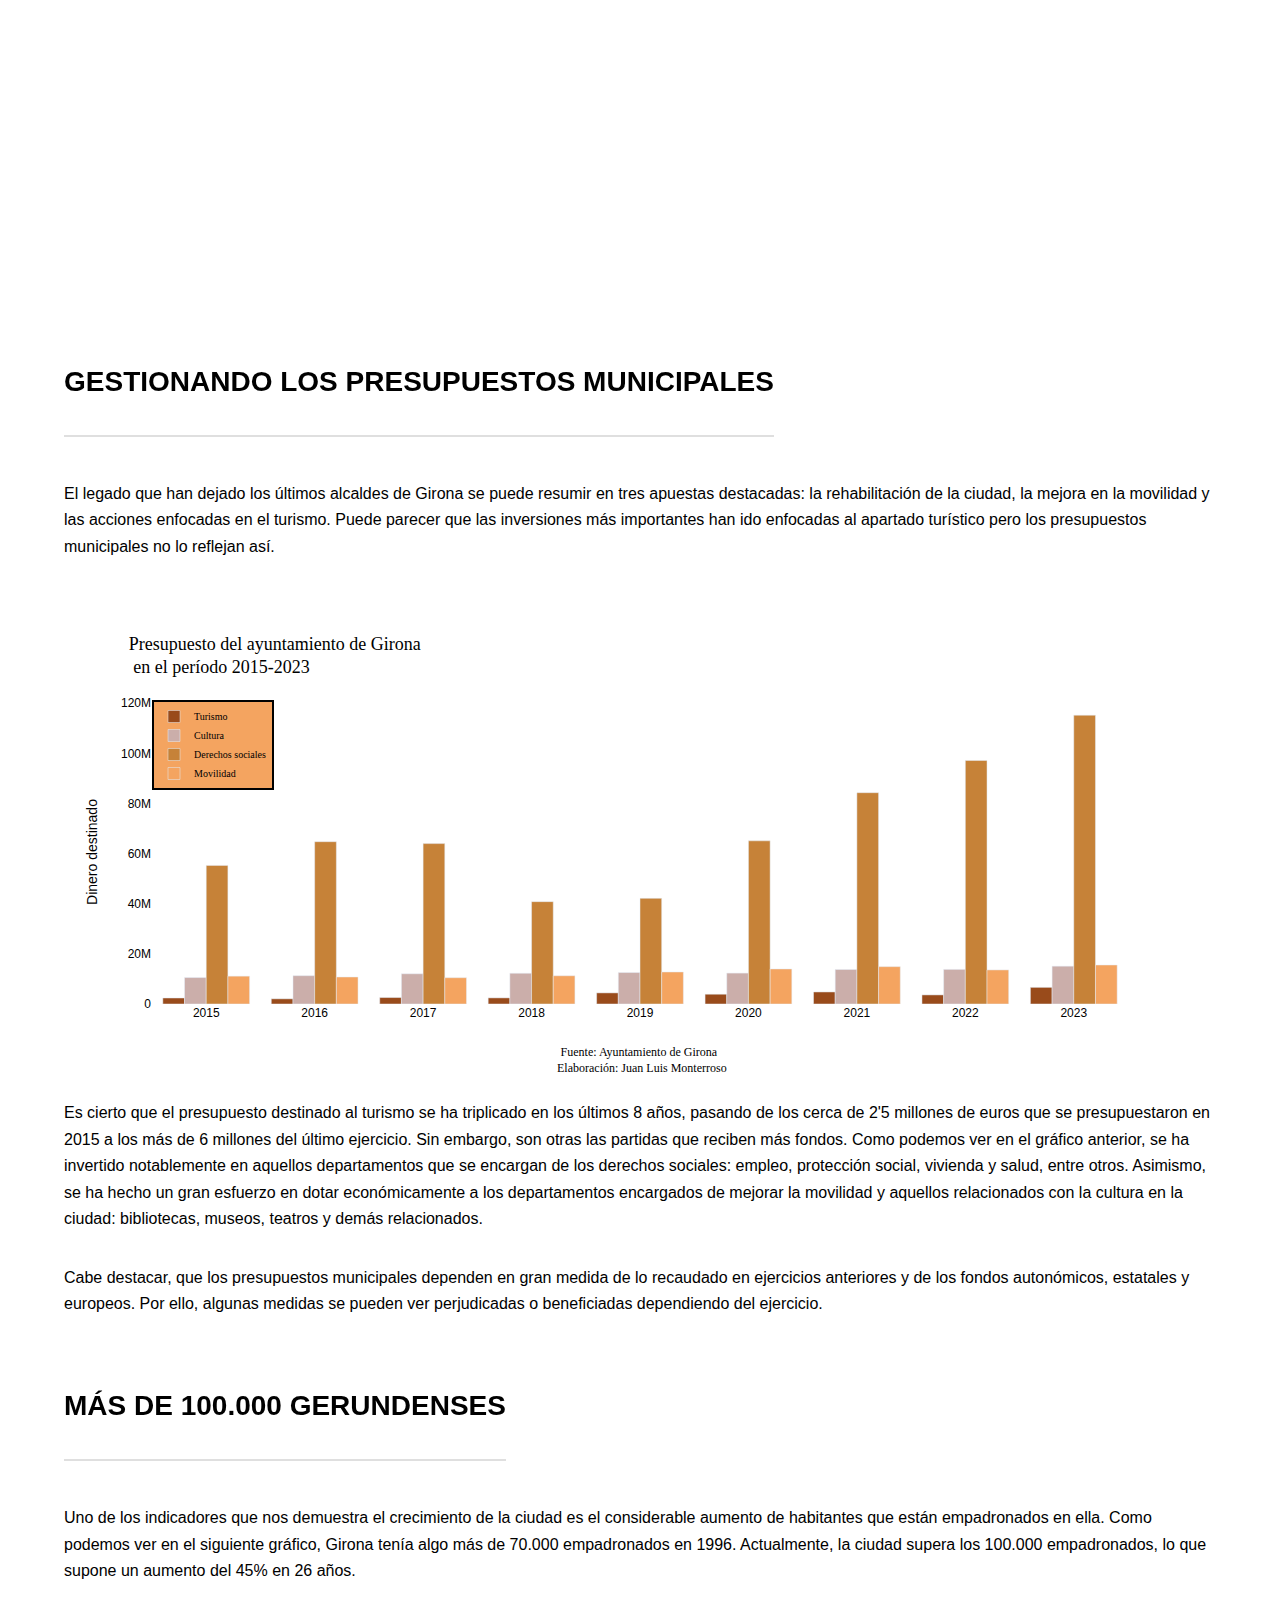
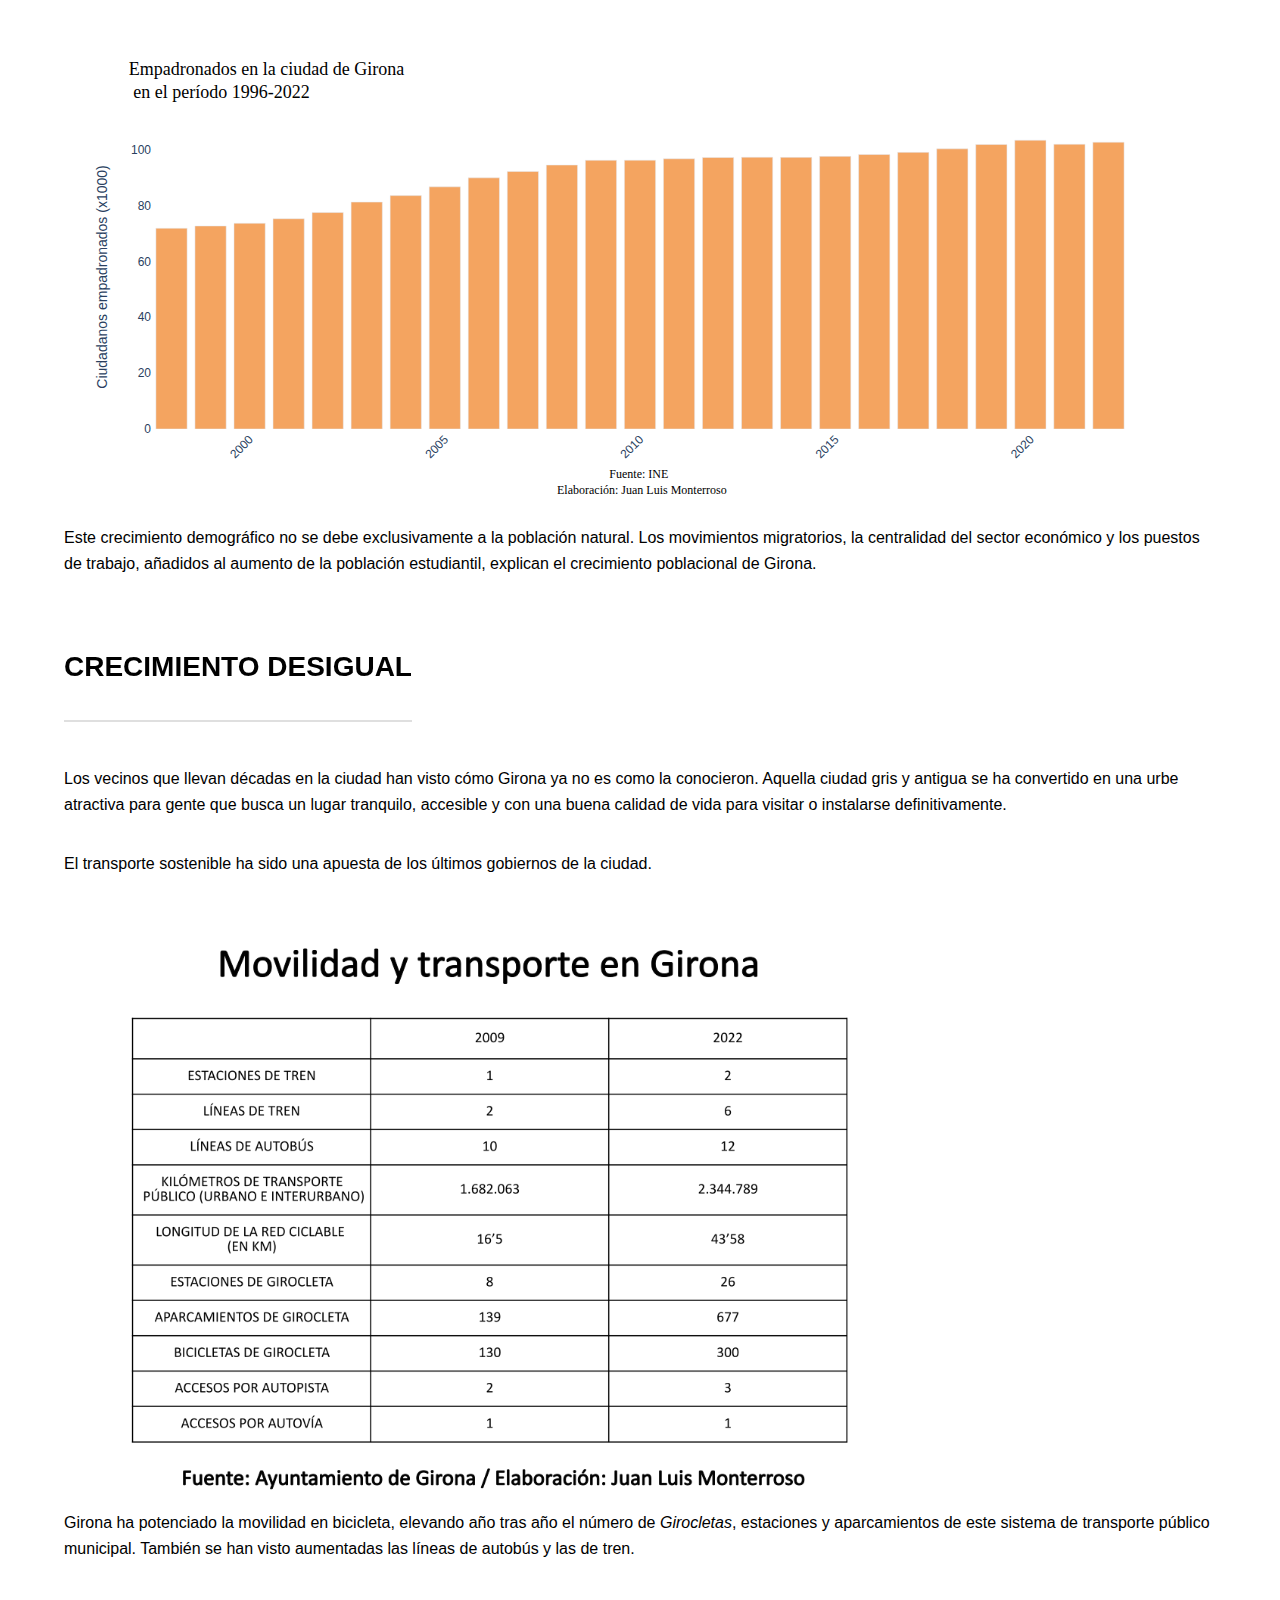
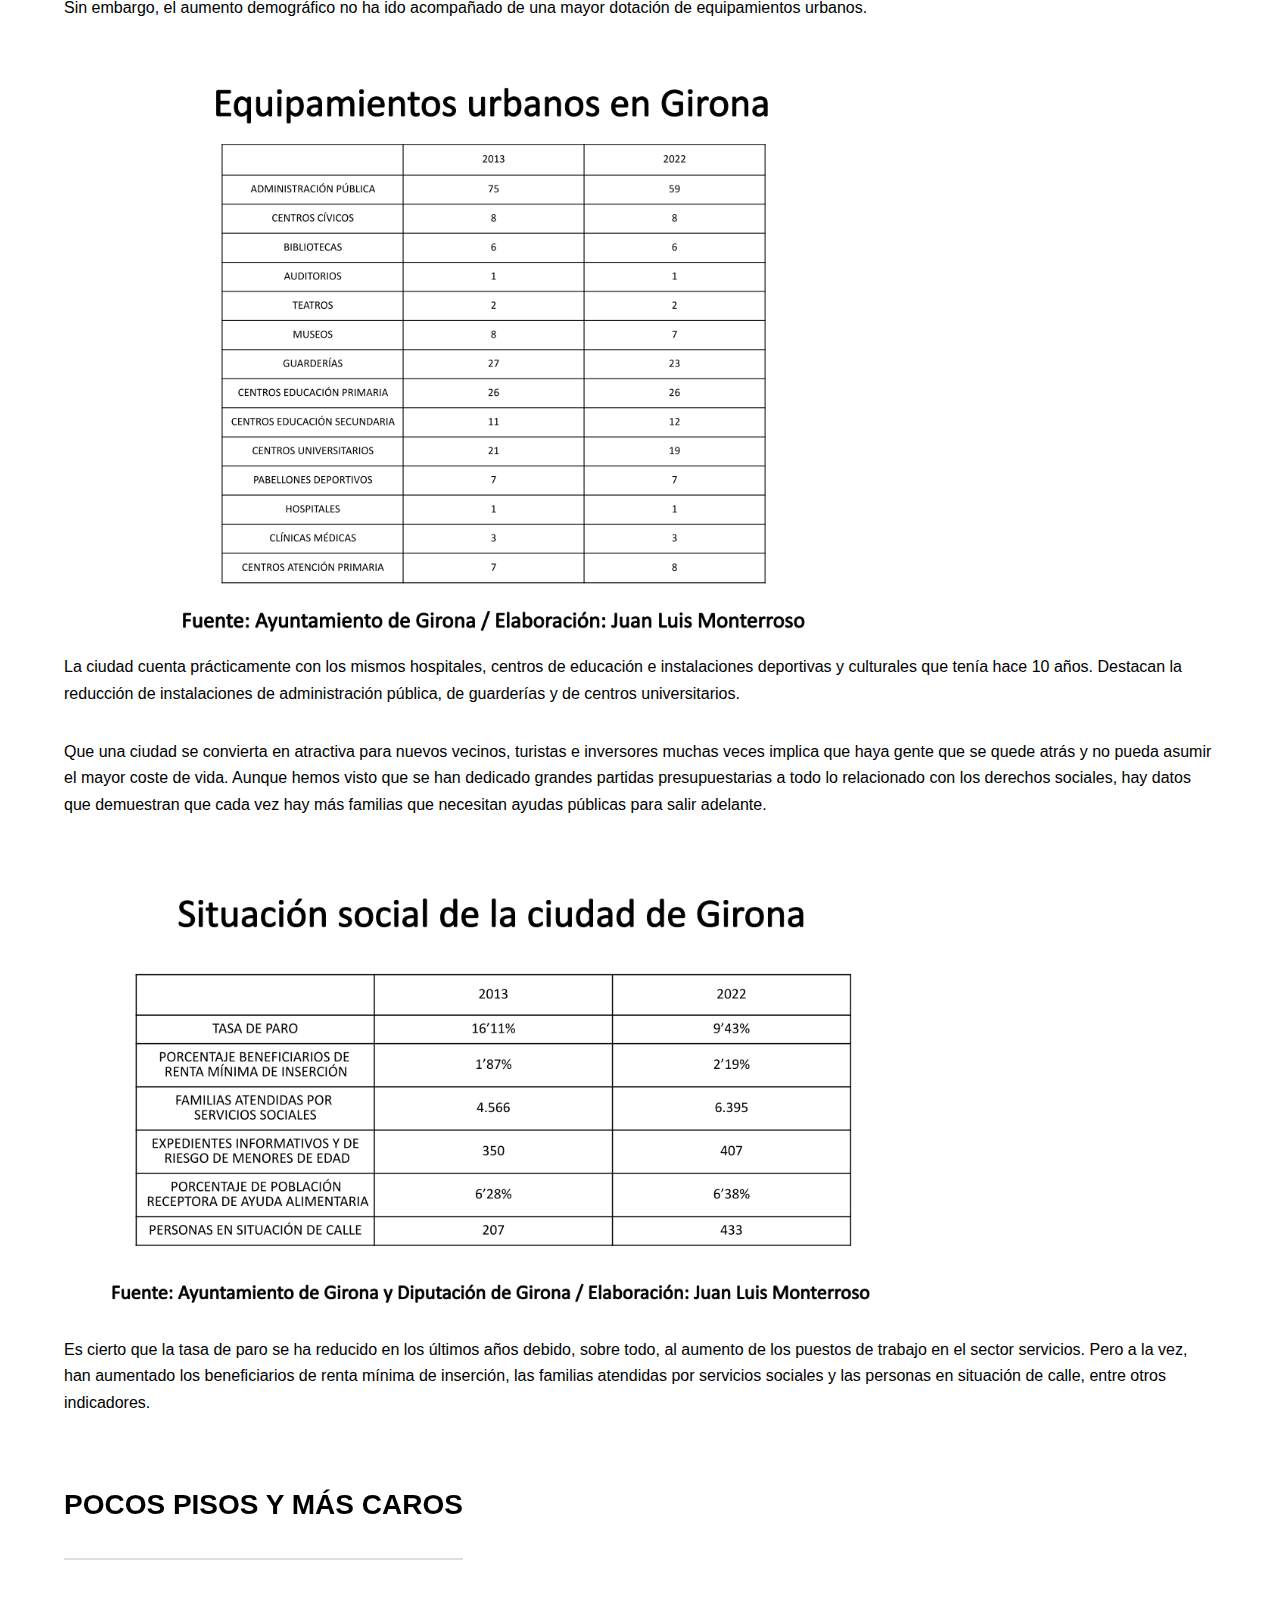
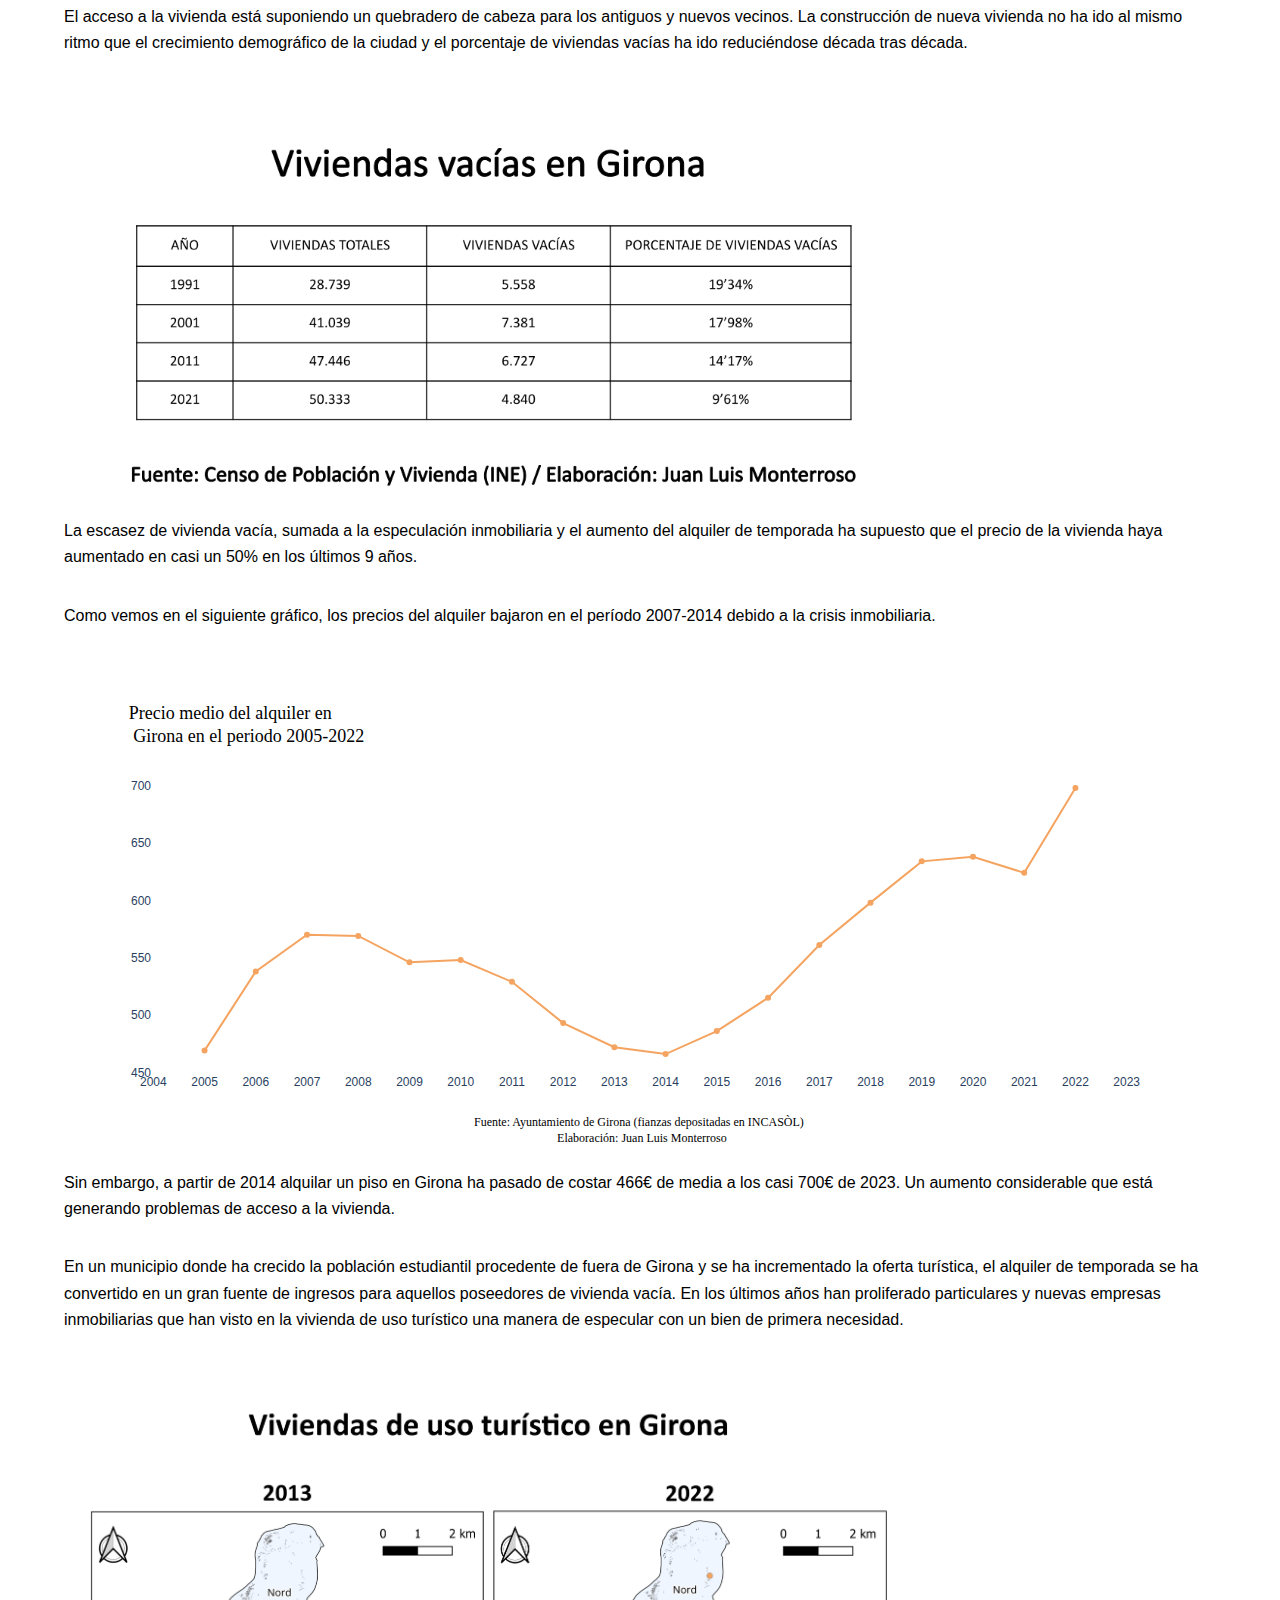
==== commit e68f91ba: "modificacion estilos" ====
--- a/index.html
+++ b/index.html
@@ -56,10 +56,13 @@
 					<section id="banner">
 						<div class="inner">
 							<h2>Girona, una ciudad en transformación</h2>
-							<p>La ciudad catalana ha sabido convertirse en los últimos años en un atractivo para el turismo y las inversiones económicas por su clima mediterráneo, por la presencia de monumentos como la Catedral de Girona y por su oferta cultural, gastronómica, deportiva y educativa.</p>
-             <p> La estación de tren de alta velocidad, los accesos por autopista y el aeropuerto hacen de Girona una ciudad accesible y deseada por muchos para instalarse definitivamente.</p>
-             <p>Este proyecto de periodismo de datos pretende explicar las causas y consecuencias de este crecimiento.</p>
+							<p class="semi-transparent-bg">La ciudad catalana ha sabido convertirse en los últimos años en un atractivo para el turismo y las inversiones económicas por su clima mediterráneo, por la presencia de monumentos como la Catedral de Girona y por su oferta cultural, gastronómica, deportiva y educativa.<br>
+                  <br>
+             La estación de tren de alta velocidad, los accesos por autopista y el aeropuerto hacen de Girona una ciudad accesible y deseada por muchos para instalarse definitivamente.<br>
+                  <br>
+                  Este proyecto de periodismo de datos pretende explicar las causas y consecuencias de este crecimiento.</p>
 						</div>
+            <a href="#alcaldes" class="more scrolly"></a>
 					</section>
           
 				  <!-- Medio siglo de mandatos socialistas y liberales -->
@@ -92,7 +95,7 @@
             <img src="images/marta-madrenas.svg" class="padding"> <p>Marta Madrenas (CiU/Junts) se convirtió en alcaldesa en 2016. Recogió el testigo de Carles Puigdemont y tuvo que gobernar en una etapa convulsa, en medio del conflicto independentista en Cataluña y, posteriormente, durante la pandemia del COVID-19. En su mandato se apostó por el turismo familiar y deportivo, destacando el cicloturismo.</p>
         </div>
         <div class="step" data-url='url("images/resaltadosalellas.png")'>
-            <img src="images/lluc-salellas.svg" class="padding"> <p>Lluc Salellas (Guanyem) se convirtió en mayo de 2013 en alcalde de Girona. Salellas deberá afrontar las obras del nuevo Hospital Josep Trueta, la evolución del modelo turístico (marcado por la masificación del Barri Vell y los pisos turísticos) y el acceso a la vivienda en la ciudad.</p>
+            <img src="images/lluc-salellas.svg" class="padding"> <p>Lluc Salellas (Guanyem) se convirtió en mayo de 2023 en alcalde de Girona. Salellas deberá afrontar las obras del nuevo Hospital Josep Trueta, la evolución del modelo turístico (marcado por la masificación del Barri Vell y los pisos turísticos) y el acceso a la vivienda en la ciudad.</p>
         </div>
         <div class="step" data-url='url("images/resaltadosalellas.png")'>
         </div>
@@ -126,9 +129,9 @@
 							    <header class="major">
 								      <h2>Más de 100.000 gerundenses</h2></header>
 								      <p>Uno de los indicadores que nos demuestra el crecimiento de la ciudad es el considerable aumento de habitantes que están empadronados en ella. Como podemos ver en el siguiente gráfico, Girona tenía algo más de 70.000 empadronados en 1996. Actualmente, la ciudad supera los 100.000 empadronados, lo que supone un aumento del 45% en 26 años.</p>
-                      <!-- <div class="text-align: center;"> -->
+             
                           <iframe src="images/empadronados19962022plotly.html" width="100%" height="500" title="Empadronados Girona 2015-2022"></iframe>
-                          <!-- </div> -->
+             
                       <p>Este crecimiento demográfico no se debe exclusivamente a la población natural. Los movimientos migratorios, la centralidad del sector económico y los puestos de trabajo, añadidos al aumento de la población estudiantil, explican el crecimiento poblacional de Girona.
                       </p>
                       
@@ -143,7 +146,9 @@
                   </header>
 								      <p>Los vecinos que llevan décadas en la ciudad han visto cómo Girona ya no es como la conocieron. Aquella ciudad gris y antigua se ha convertido en una urbe atractiva para gente que busca un lugar tranquilo, accesible y con una buena calidad de vida para visitar o instalarse definitivamente.</p>
                       <p>El transporte sostenible ha sido una apuesta de los últimos gobiernos de la ciudad.</p>
+                      <div style="text-align: center;">
                       <img src = "images/movilidad.png" style="width: 100%; height: auto;" alt="Tabla movilidad Girona">
+                      </div>
                       <p>Girona ha potenciado la movilidad en bicicleta, elevando año tras año el número de <i>Girocletas</i>, estaciones y aparcamientos de este sistema de transporte público municipal. También se han visto aumentadas las líneas de autobús y las de tren.</p>
                       <p>Sin embargo, el aumento demográfico no ha ido acompañado de una mayor dotación de equipamientos urbanos.</p>
                       <img src = "images/equipamientos.png" style="width: 100%; height: auto;" alt="Tabla equipamientos Girona">
@@ -165,7 +170,7 @@
                       <p>La escasez de vivienda vacía, sumada a la especulación inmobiliaria y el aumento del alquiler de temporada ha supuesto que el precio de la vivienda haya aumentado en casi un 50% en los últimos 9 años.</p>                           
                       <p> Como vemos en el siguiente gráfico, los precios del alquiler bajaron en el período 2007-2014 debido a la crisis inmobiliaria.</p>
 
-                      <iframe src="images/evolucion-alquiler-2005-2022.html" width="100%" height="500" title="Evolución precio alquiler Girona 2005-2022"></iframe>
+                      <iframe src="images/evolucion-alquiler-2005-2022.html" width="100%" height="500" alt="Evolución precio alquiler Girona 2005-2022"></iframe>
                       <p>Sin embargo, a partir de 2014 alquilar un piso en Girona ha pasado de costar 466€ de media a los casi 700€ de 2023. Un aumento considerable que está generando problemas de acceso a la vivienda.</p>
                       <p>En un municipio donde ha crecido la población estudiantil procedente de fuera de Girona y se ha incrementado la oferta turística, el alquiler de temporada se ha convertido en un gran fuente de ingresos para aquellos poseedores de vivienda vacía. En los últimos años han proliferado particulares y nuevas empresas inmobiliarias que han visto en la vivienda de uso turístico una manera de especular con un bien de primera necesidad.</p>
                       <img src = "images/comparativa-vut-2013-2022.png" style="width: 100%; height: auto;" alt="Comparativa viviendas uso turístico Girona 2013-2022">
@@ -195,8 +200,8 @@
 								      <h2>Metodología</h2></header>
                       <blockquote>Este proyecto forma parte del Trabajo de Fin de Máster de la edición 2022/2023 del <a href="https://mpvd.es/">Máster de Formación Permanente en Periodismo y Visualización de Datos de la Universidad de Alcalá (MPVD)</a>. El objetivo del mismo es aplicar todos los conocimientos adquiridos en el Máster y mostrar la evolución que ha experimentado la ciudad de Girona a través de los datos.<br>
 Las bases de datos sobre las que se trabaja son oficiales, públicas y abiertas. Estas bases pertenecen a: <a href="https://www.girona.cat/opendata/">Open Data Girona</a>, <a href="https://terra.girona.cat/apps/observatori/">L&#39;Observatori</a>, <a href="https://ine.es/">Instituto Nacional de Estadística</a> y <a href="https://www.sedecatastro.gob.es/">Catastro</a>.<br>
-Todas las herramientas usadas para la elaboración del proyecto son de Libre Uso. Para la extracción de datos se ha usado el paquete <a href="https://www.gnu.org/software/wget/">Wget</a> de <a href="https://www.cygwin.com/">Cygwin</a>. Para la limpieza y análisis de los datos se han usado las librerías Numpy y Pandas de <a href="https://www.python.org/">Python</a> y el <em>software</em> <a href="https://openrefine.org/">OpenRefine</a>. Los gráficos se han realizado con el paquete Plotly de Python y las tablas, con <a href="https://es.libreoffice.org/">LibreOffice</a> e <a href="https://inkscape.org/es/">Inkscape</a>. Las imágenes se han editado con <a href="http://www.gimp.org.es/">Gimp</a> e Inkscape. El mapa se ha realizado con el programa <a href="https://www.qgis.org/es/site/">QGIS</a>. La redacción del proyecto y de la página web ha sido con <a href="https://www.gnu.org/software/emacs/">Emacs</a>. Con <a href="https://git-scm.com/">Git</a> se ha realizado el control de versiones y la publicación del proyecto en Github.<br>
-Esta obra está bajo licencia de <a href="https://creativecommons.org/licenses/by-sa/4.0/">Creative Commons Reconocimiento-Compartir Igual 4.0 Internacional</a>. Puede consultar los recursos usados en este proyecto en el siguiente <a href="https://github.com/mpvdes/2022-2023-tfm-juanlu1519">repositorio de Github</a>.</blockquote>
+Todas las herramientas usadas para la elaboración del proyecto son de Libre Uso. Para la extracción de datos se ha usado el paquete <a href="https://www.gnu.org/software/wget/">Wget</a> de <a href="https://www.cygwin.com/">Cygwin</a>. Para la limpieza y análisis de los datos se han usado las librerías Numpy y Pandas de <a href="https://www.python.org/">Python</a> y el <em>software</em> <a href="https://openrefine.org/">OpenRefine</a>. Los gráficos se han realizado con el paquete Plotly de Python y las tablas, con <a href="https://es.libreoffice.org/">LibreOffice</a> e <a href="https://inkscape.org/es/">Inkscape</a>. Las imágenes se han editado con <a href="http://www.gimp.org.es/">Gimp</a> e Inkscape. El mapa se ha realizado con el programa <a href="https://www.qgis.org/es/site/">QGIS</a>. La redacción del proyecto y de la página web se ha hecho con <a href="https://www.gnu.org/software/emacs/">Emacs</a>. Con <a href="https://git-scm.com/">Git</a> se ha realizado el control de versiones y la publicación del proyecto en Github.<br>
+Esta obra está bajo licencia de <a href="https://creativecommons.org/licenses/by-sa/4.0/">Creative Commons Reconocimiento-Compartir Igual 4.0 Internacional</a>. Puede consultar los recursos usados en este proyecto en el siguiente <a href="https://github.com/mpvdes/2022-2023-tfm-juanlu1519">repositorio de Github</a>.</blockquote id="footer">
 						  </div>
 					</section>
 
--- a/assets/css/custom.css
+++ b/assets/css/custom.css
@@ -59,6 +59,25 @@
   padding: 25px;
   }
 
+/* .imgpng{ */
+/*     width: 100%; */
+/*     max-width: 850px; */
+/*     margin-left: auto; */
+/*     margin-right: auto; */
+/*     display: flex; */
+/* } */
+
+.semi-transparent-bg {
+    background-color: rgba(0, 0, 0, 0.5);
+    padding: 20px;
+    border-radius: 7px;
+    color: white;
+    font-size:18px;
+    margin: 0 3em 2em 3em;
+    
+}
+
+
 
 /* Estilos de Scrollama */
 
@@ -105,6 +124,8 @@
     margin: 0 auto 750px auto;
     color: black;
     background-color: #f4a460;
+    border-radius: 5px;
+    opacity: 0.98;
   }
 
   .step:last-child {
@@ -120,6 +141,8 @@
     padding: 1rem;
     font-size: 1.2rem;
     background-color: #f4a460;
+    border-radius: 5px;
+   
   }
 
   img{
--- a/assets/css/main.css
+++ b/assets/css/main.css
@@ -1781,7 +1781,7 @@
 	}
 
 	header.major {
-		margin: 0 0 3.5em 0;
+		margin: 0 0 1em 0;
 	}
 
 		header.major h2, header.major h3, header.major h4, header.major h5, header.major h6 {
--- a/assets/css/custom.css
+++ b/assets/css/custom.css
@@ -59,6 +59,25 @@
   padding: 25px;
   }
 
+/* .imgpng{ */
+/*     width: 100%; */
+/*     max-width: 850px; */
+/*     margin-left: auto; */
+/*     margin-right: auto; */
+/*     display: flex; */
+/* } */
+
+.semi-transparent-bg {
+    background-color: rgba(0, 0, 0, 0.5);
+    padding: 20px;
+    border-radius: 7px;
+    color: white;
+    font-size:18px;
+    margin: 0 3em 2em 3em;
+    
+}
+
+
 
 /* Estilos de Scrollama */
 
@@ -105,6 +124,8 @@
     margin: 0 auto 750px auto;
     color: black;
     background-color: #f4a460;
+    border-radius: 5px;
+    opacity: 0.98;
   }
 
   .step:last-child {
@@ -120,6 +141,8 @@
     padding: 1rem;
     font-size: 1.2rem;
     background-color: #f4a460;
+    border-radius: 5px;
+   
   }
 
   img{
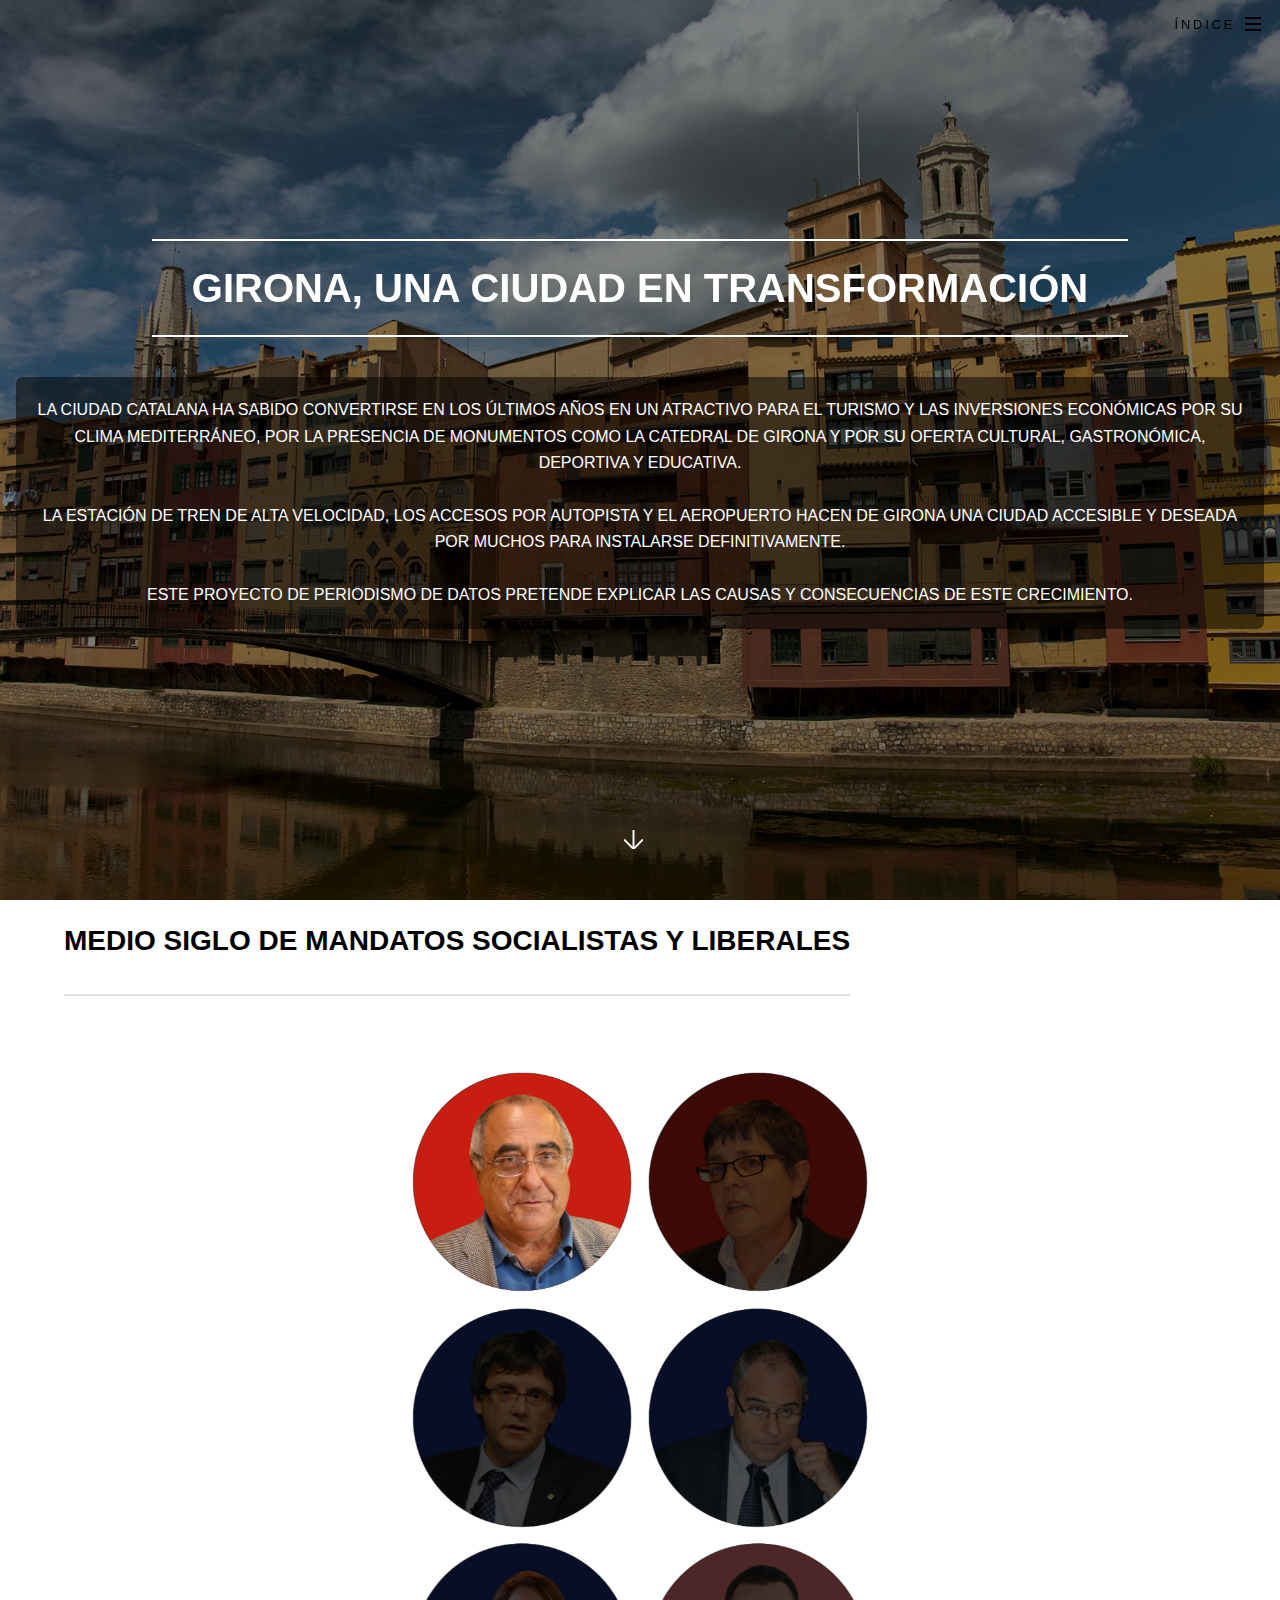
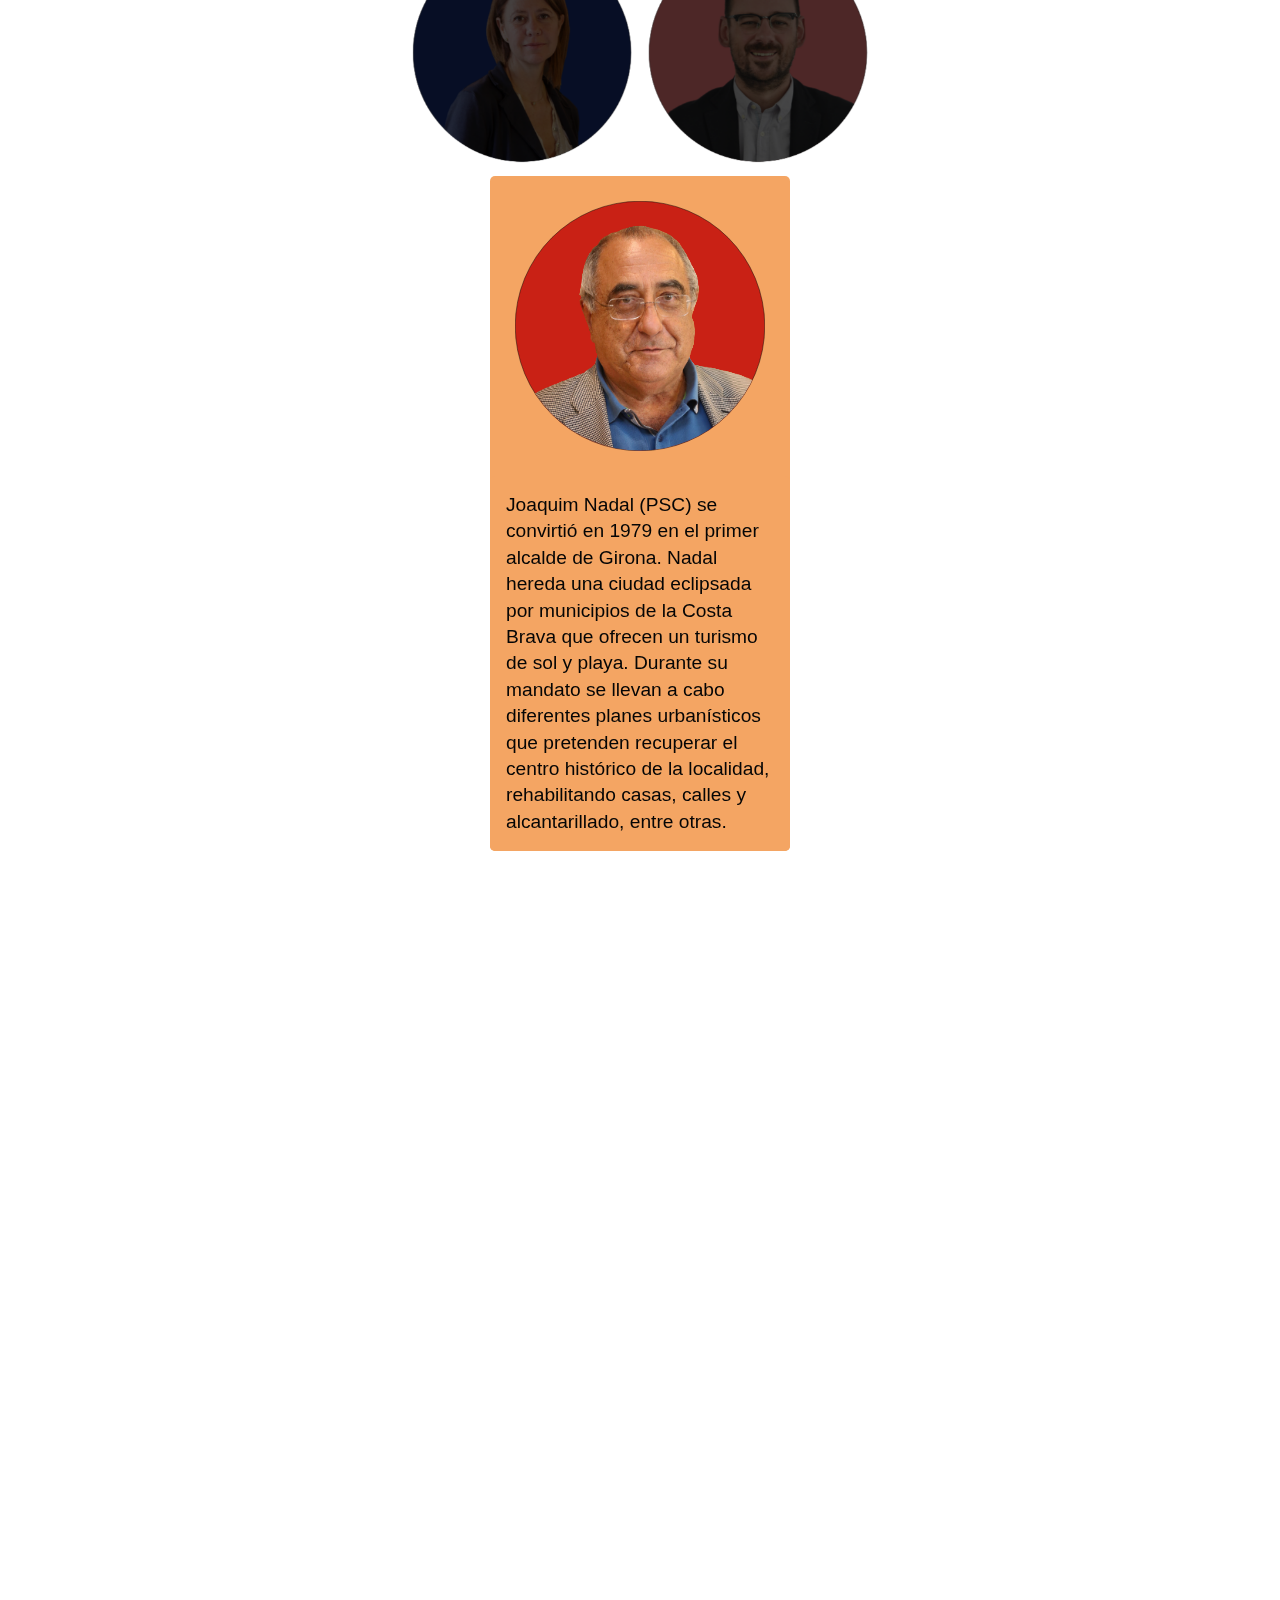
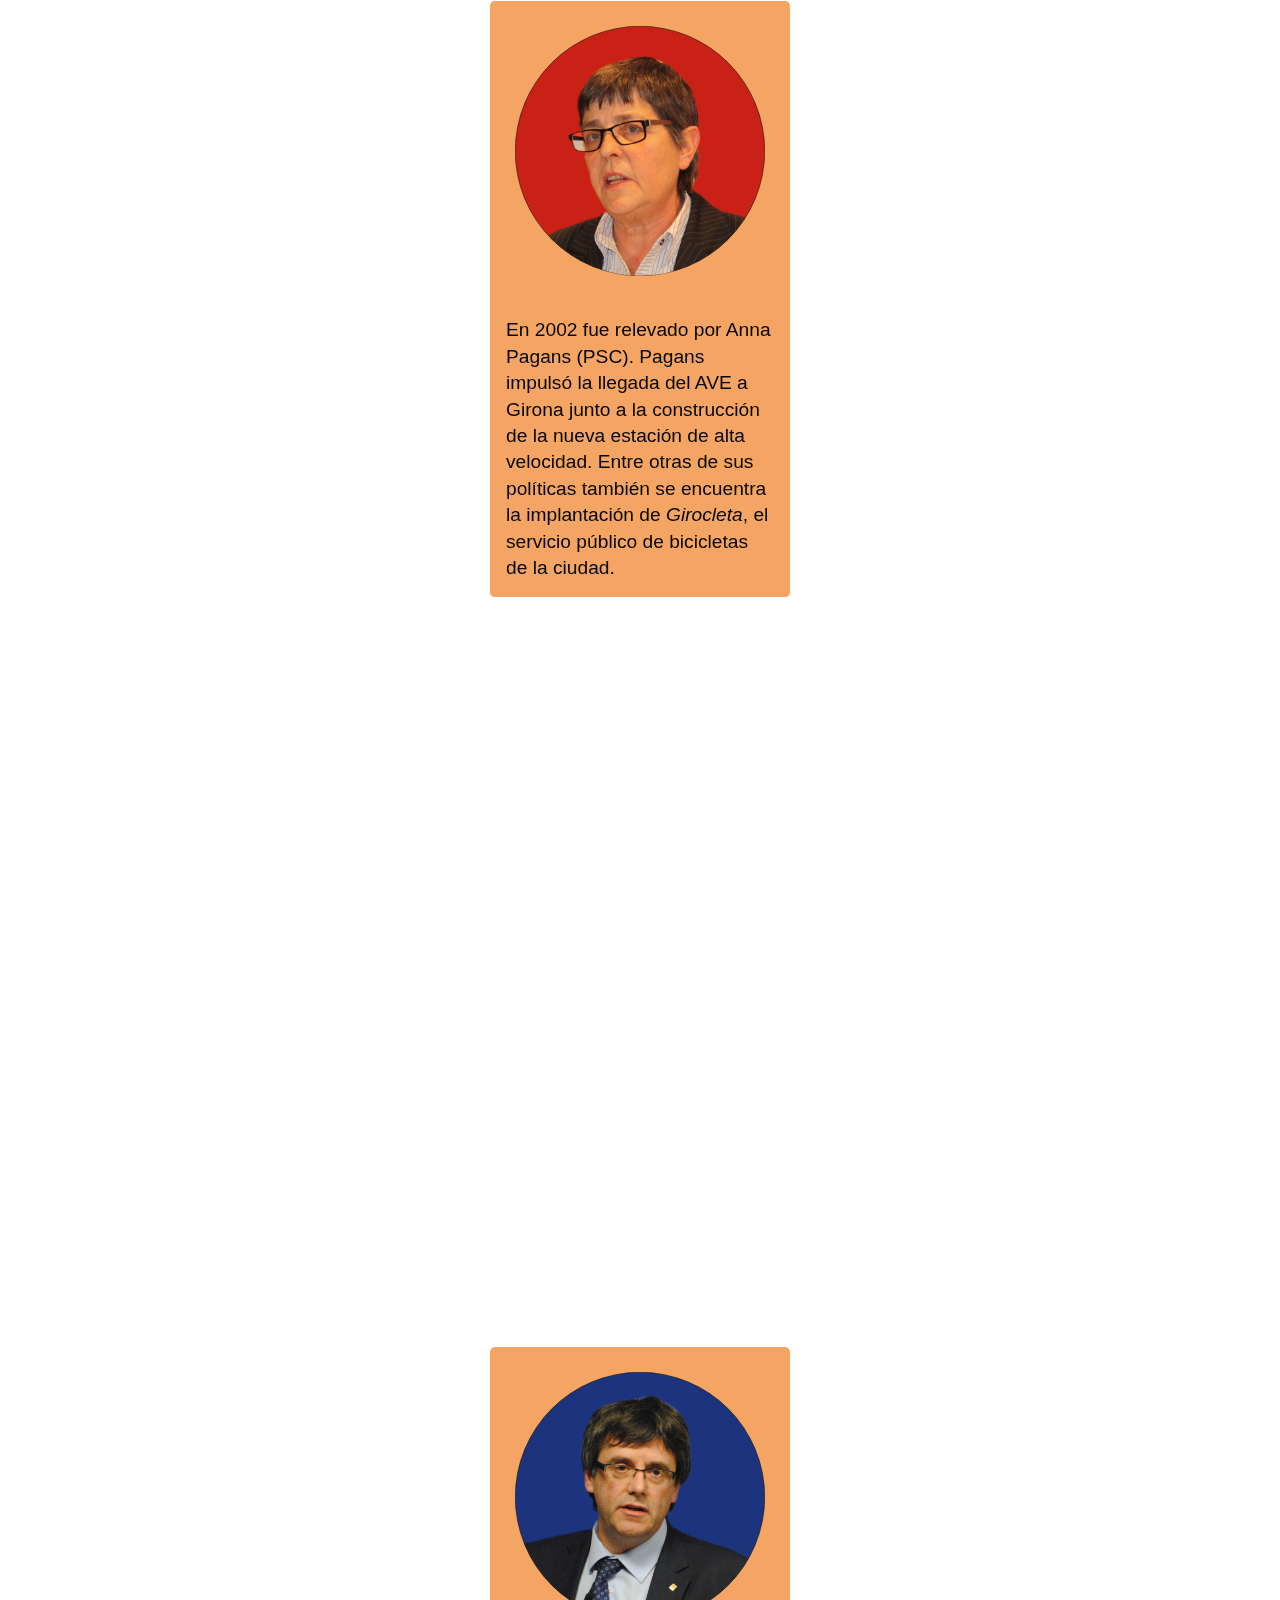
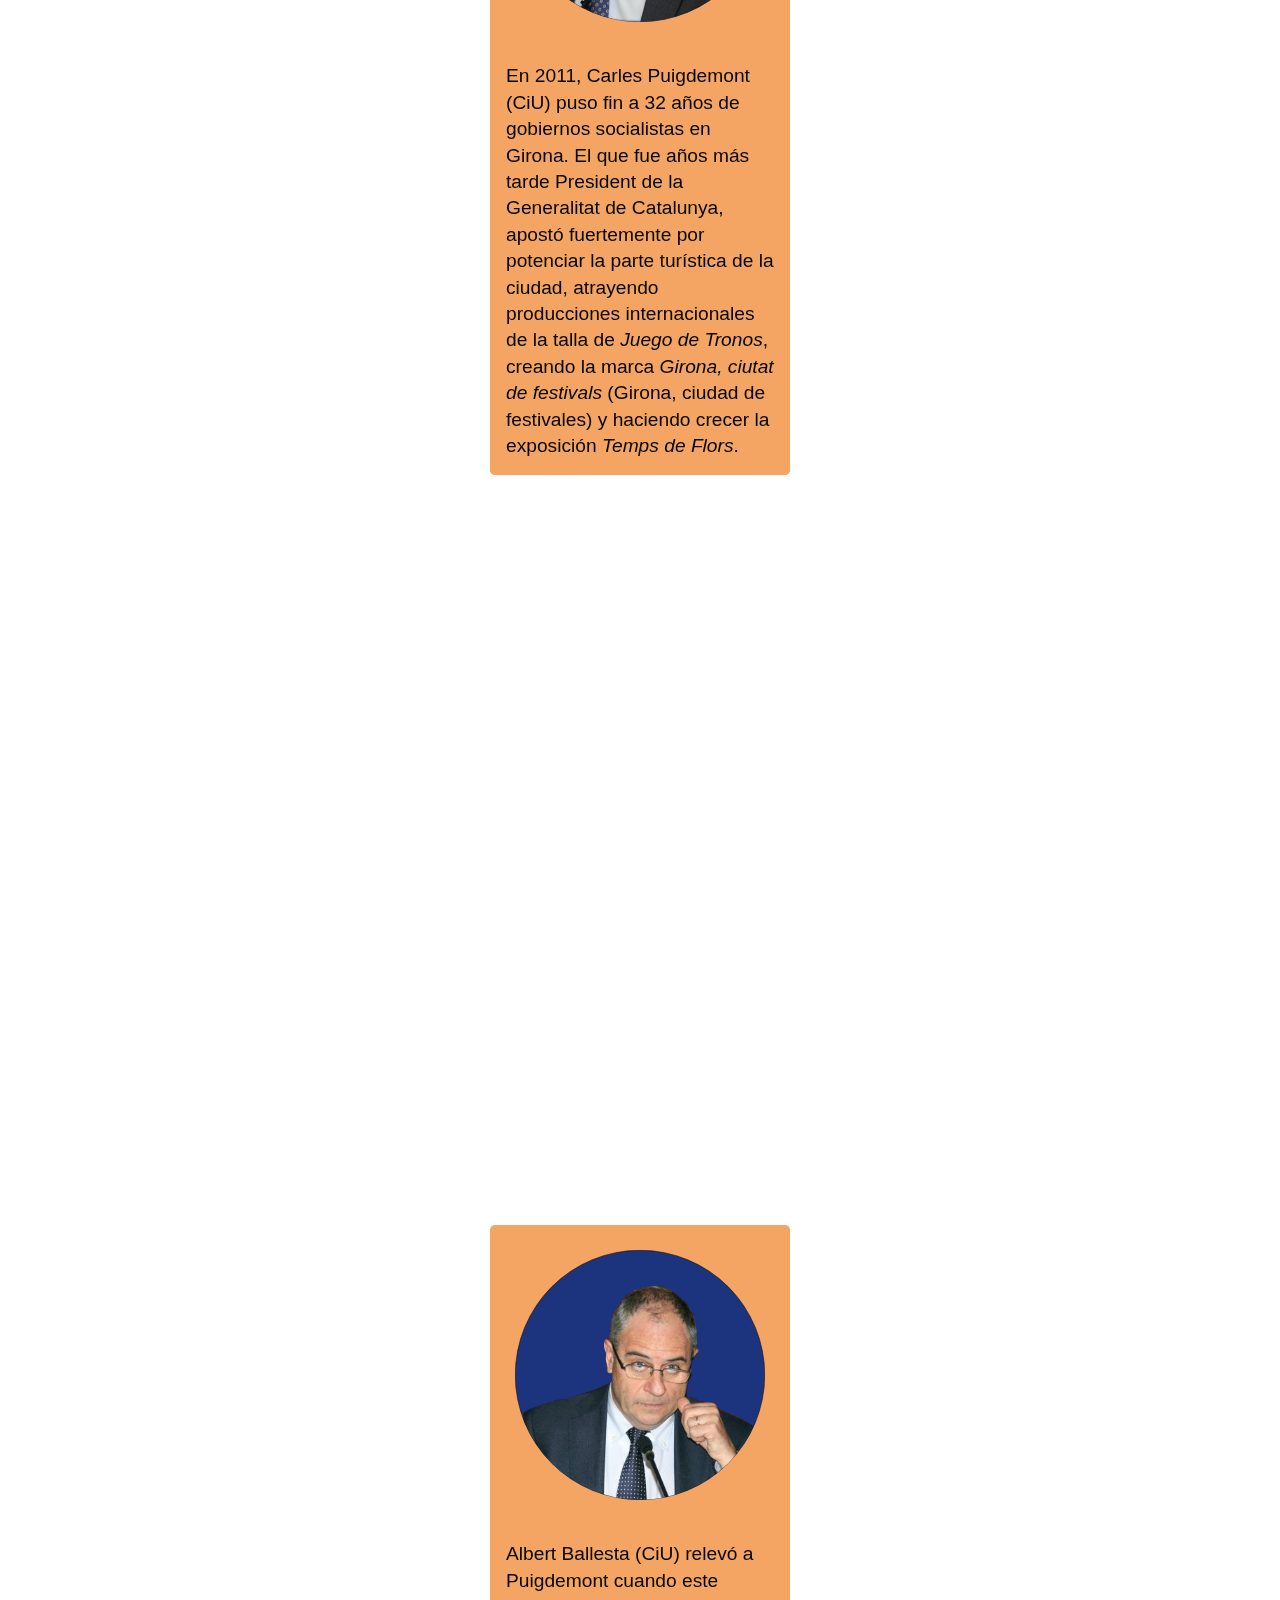
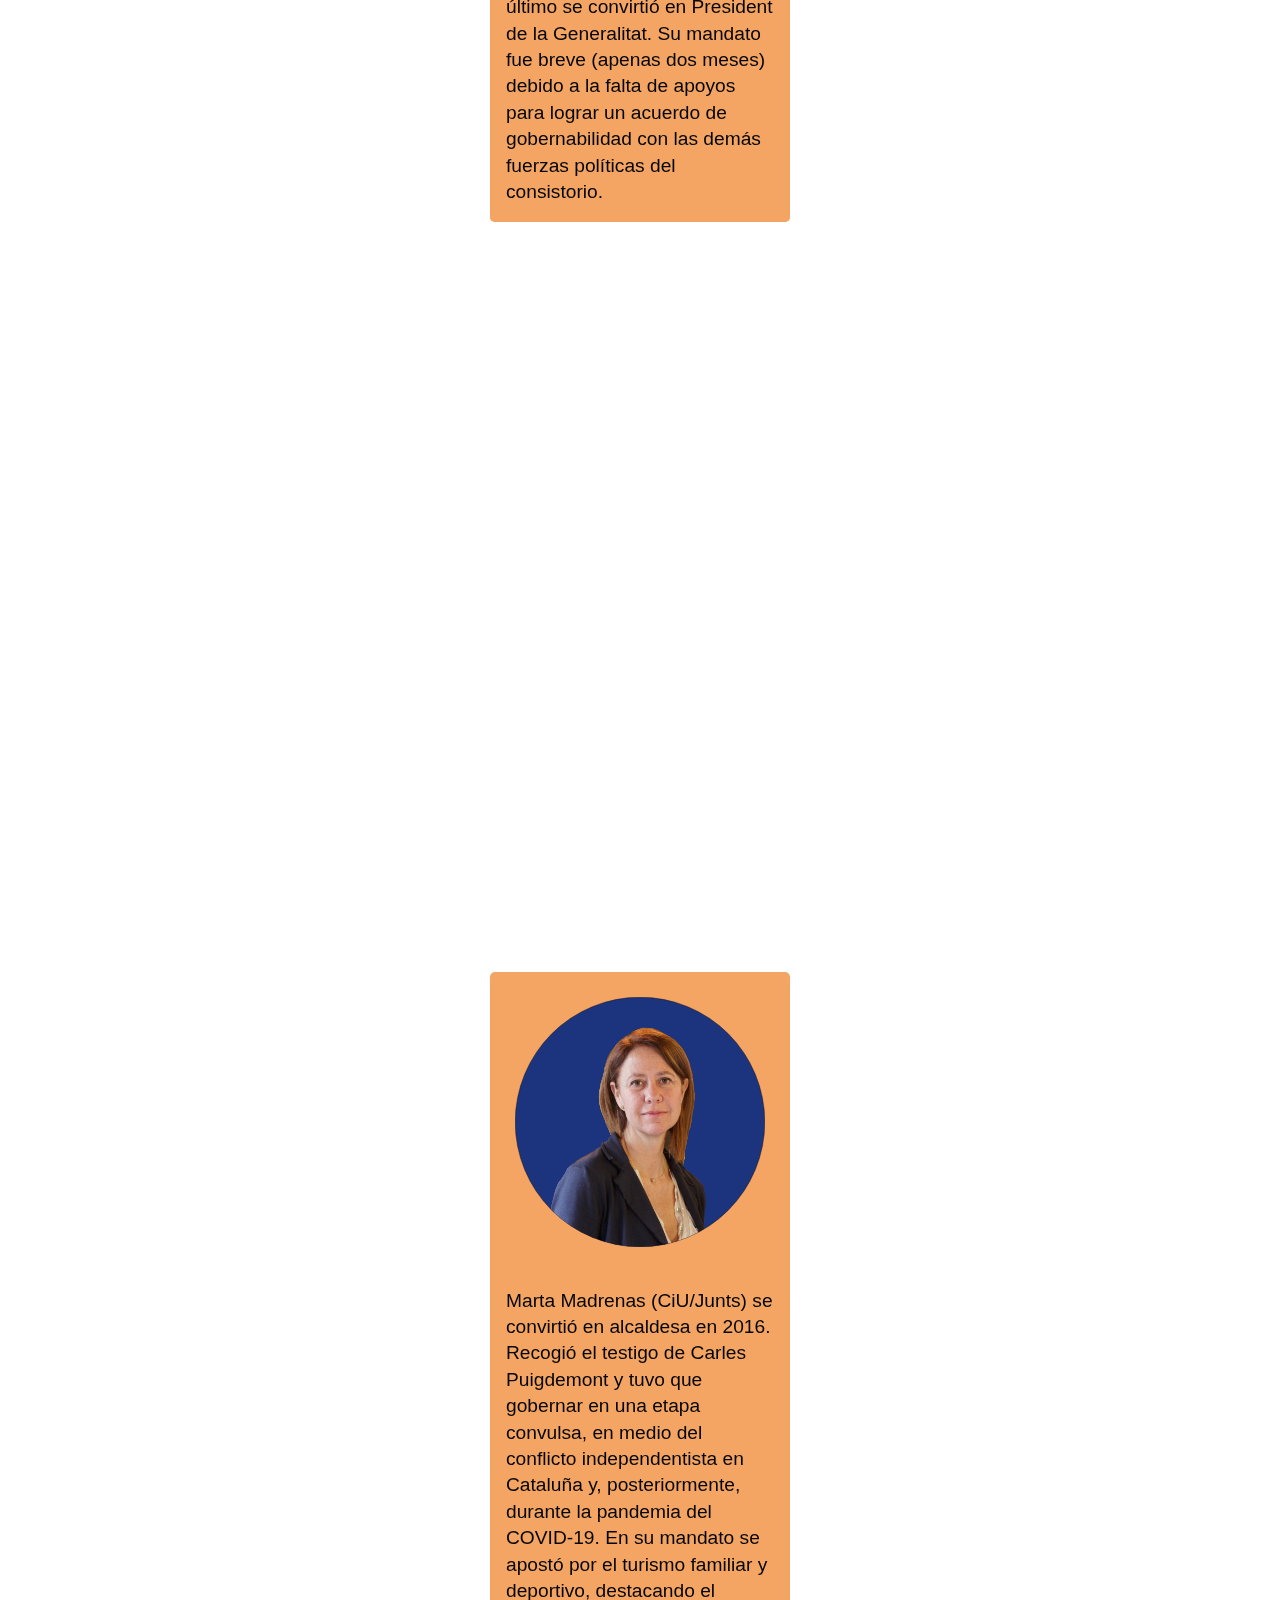
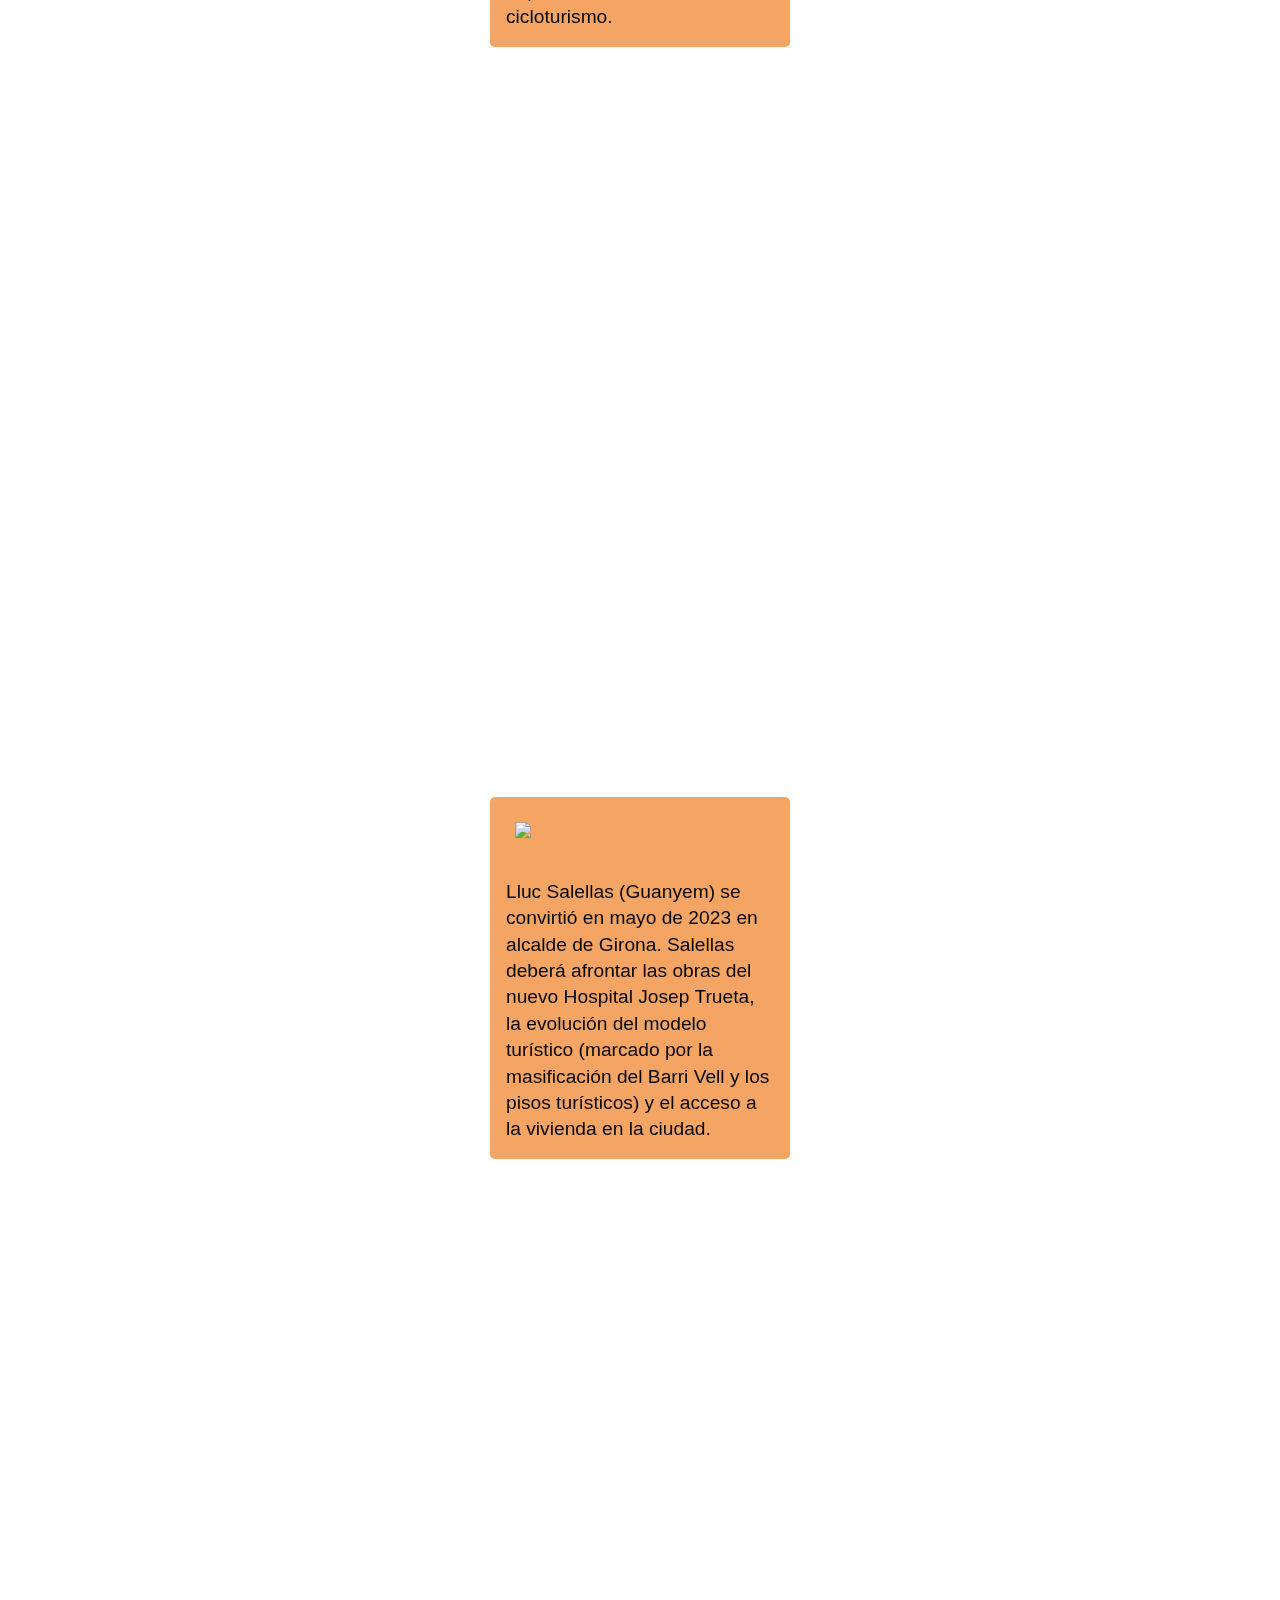
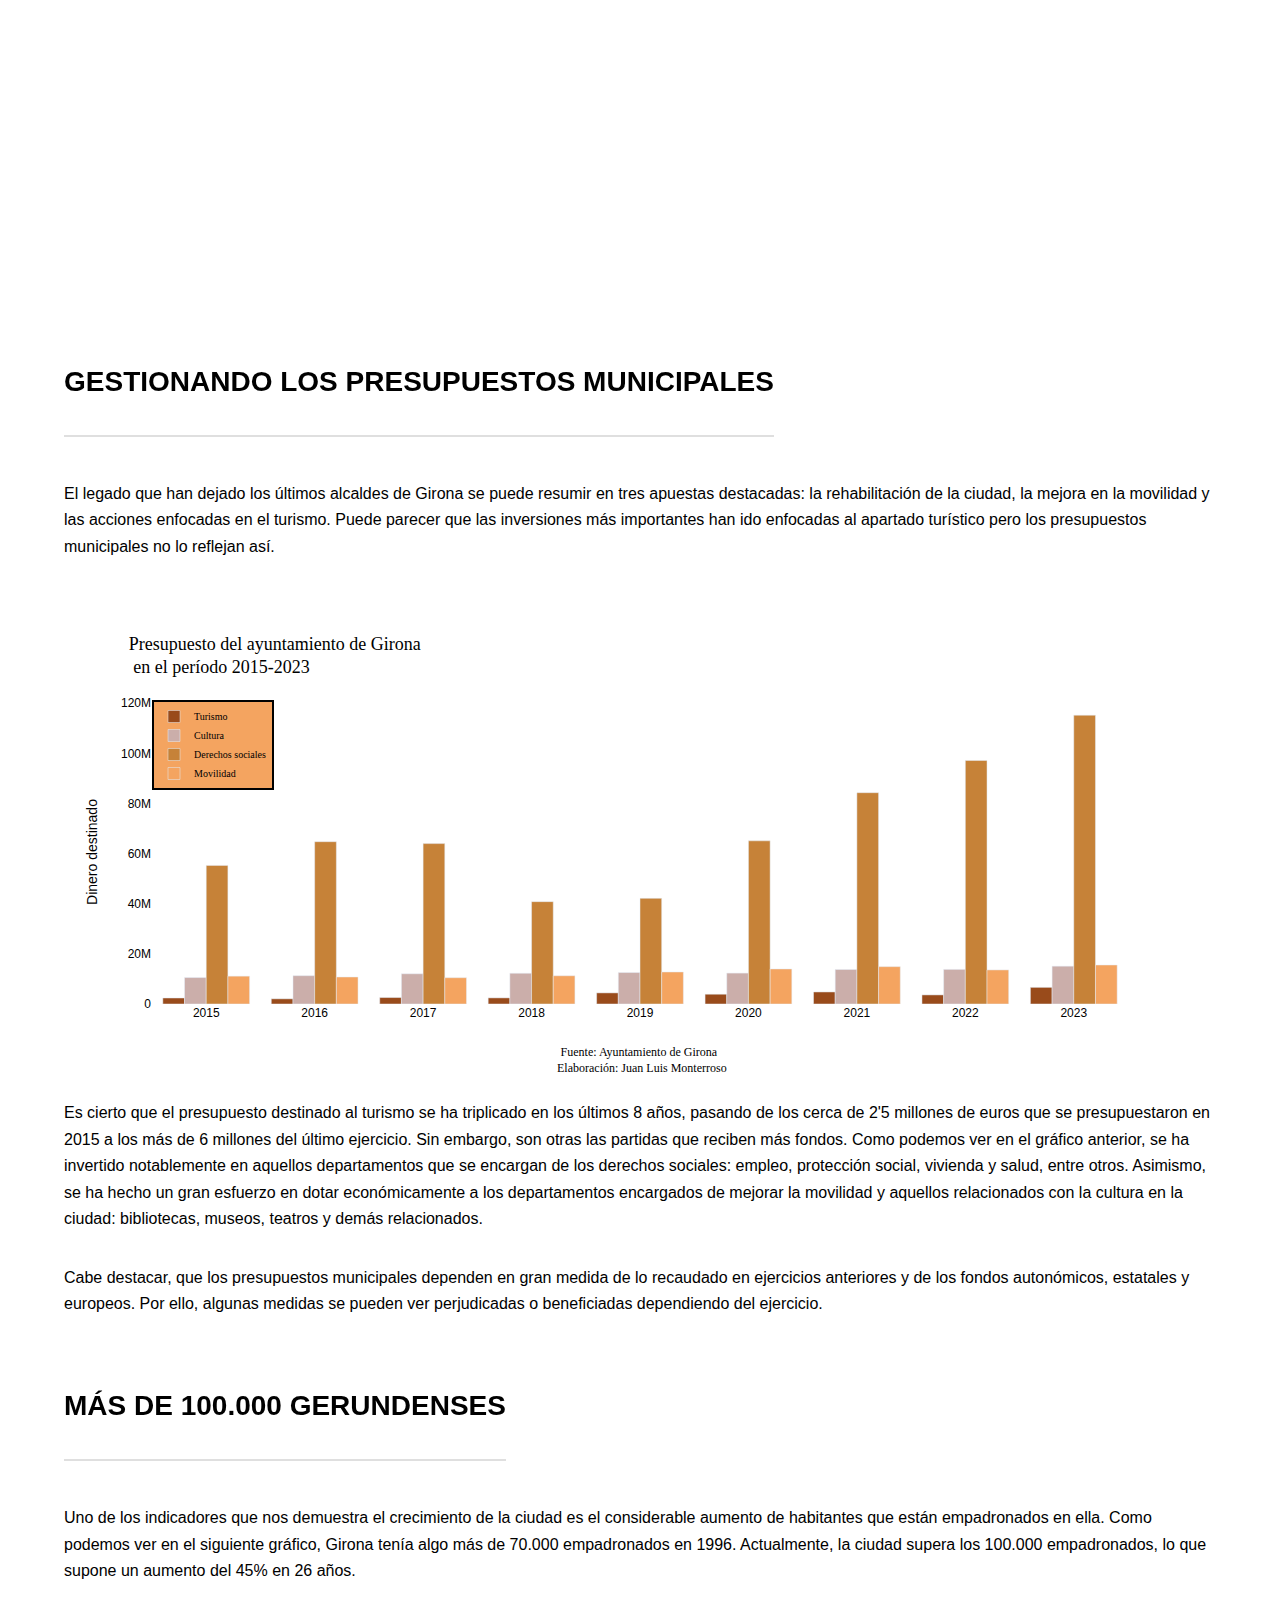
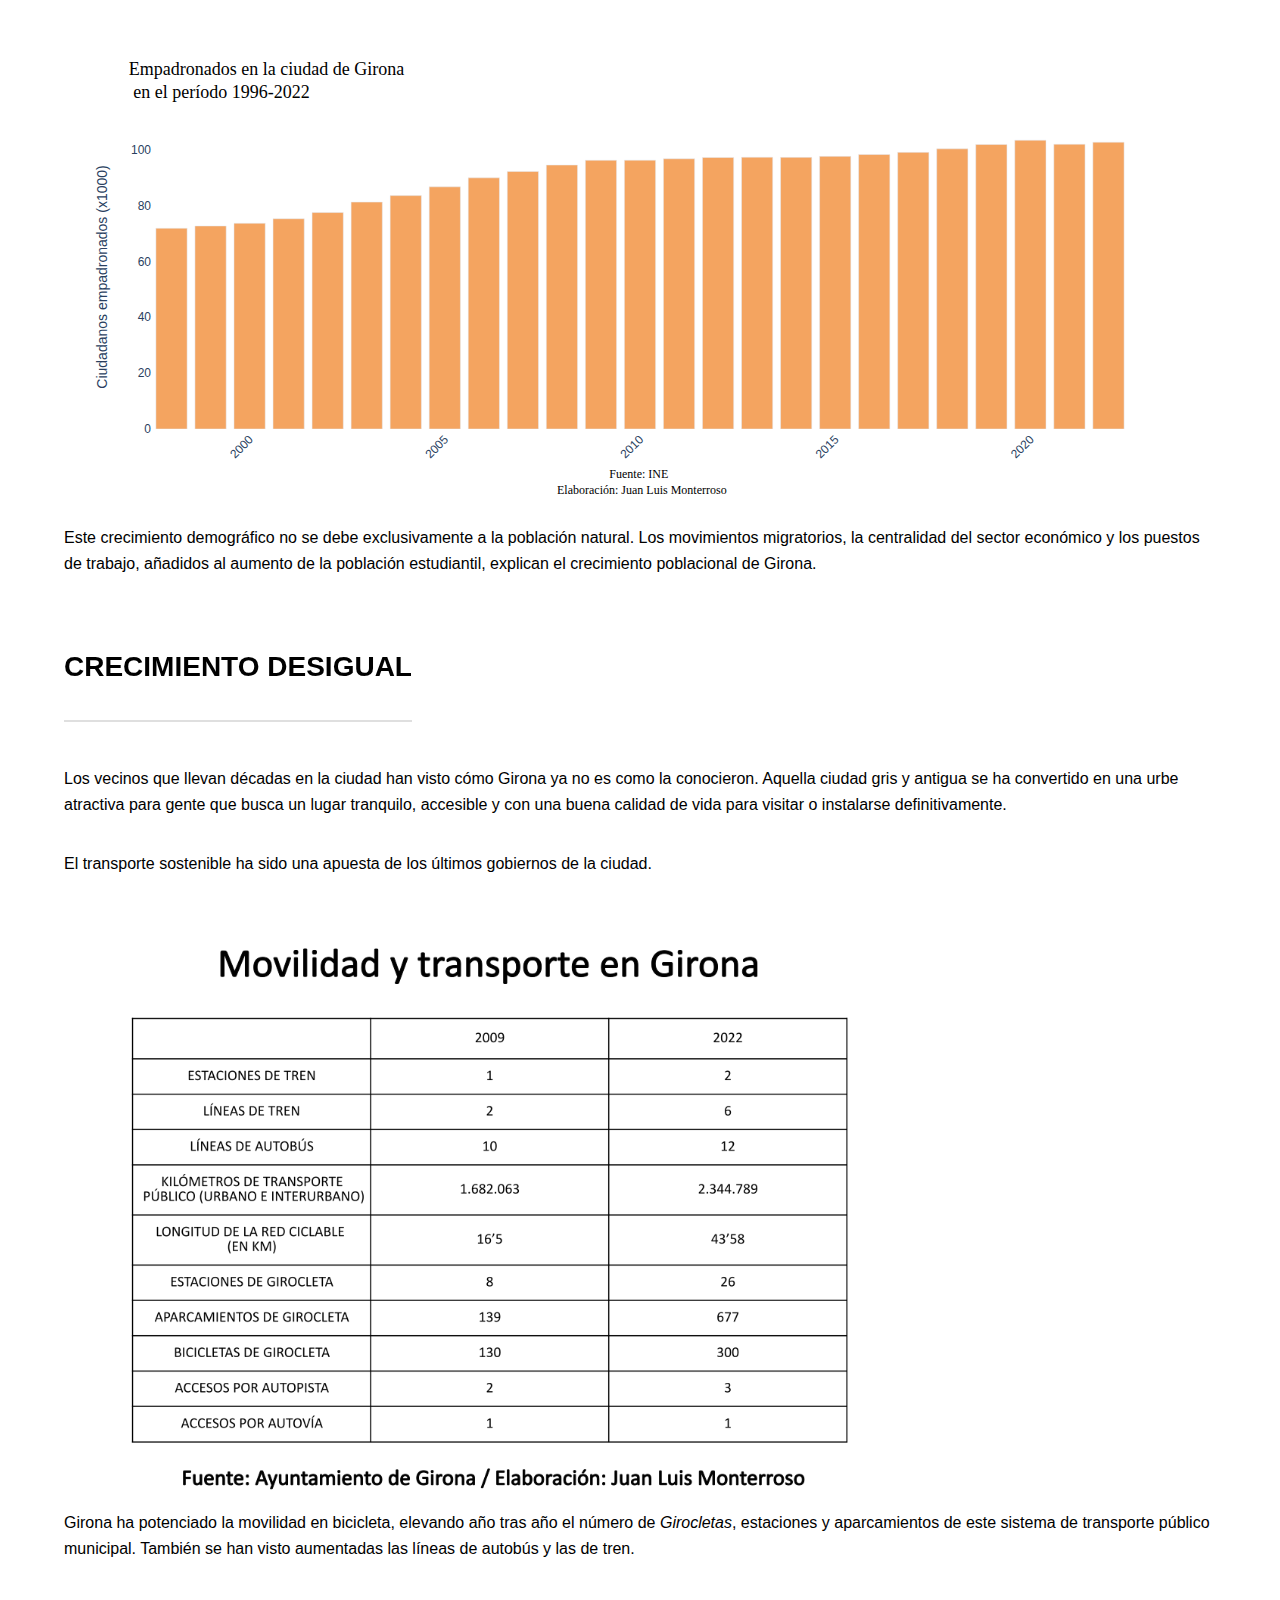
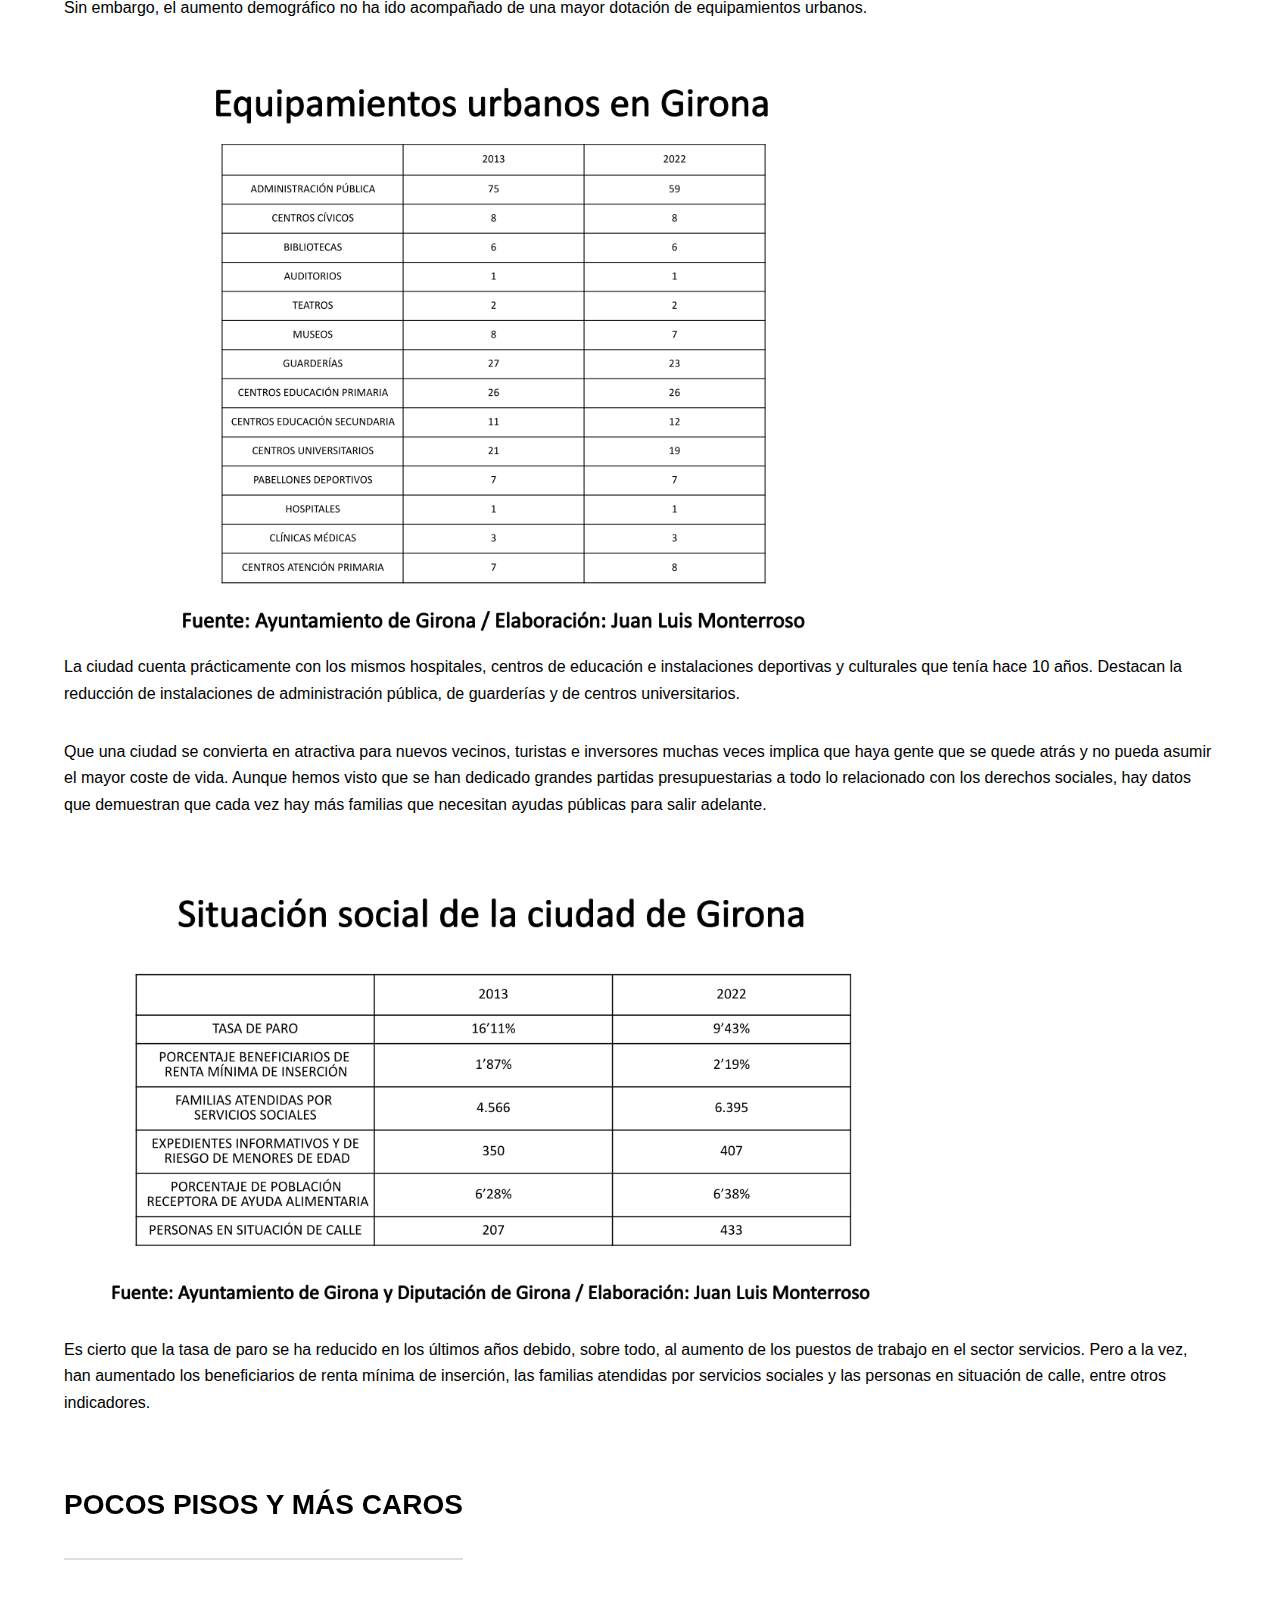
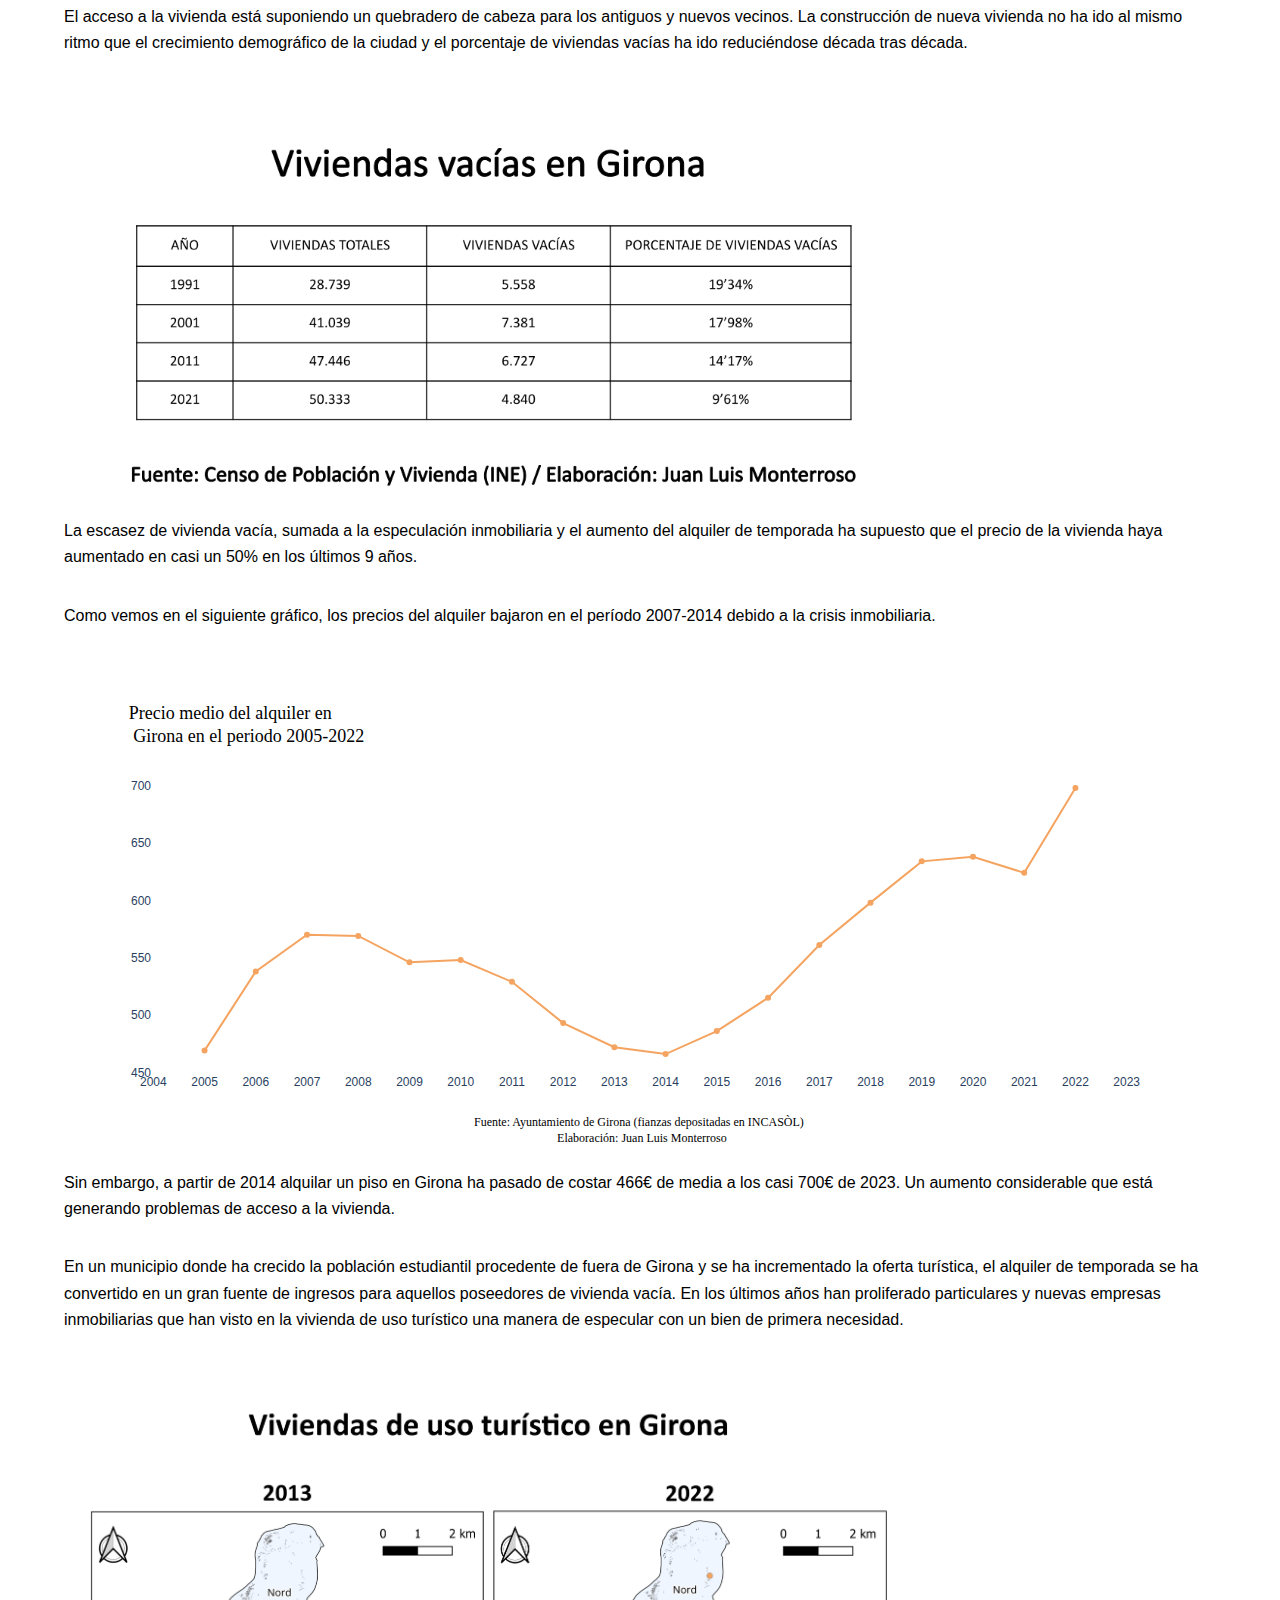
==== commit 25ec7fa1: "modificacion banner" ====
--- a/index.html
+++ b/index.html
@@ -188,7 +188,7 @@
                       <p>Hasta ese momento, en la ciudad existía un tope del 15% de viviendas turísticas en cada barrio. Ese máximo se podía superar siempre y cuando la nueva licencia fuese en la primera planta del bloque e implicase la rehabilitación integral del edificio, incorporando elementos de accesibilidad como la instalación de un ascensor.</p>
                       <p>Cristina Andreu, teniente de alcaldía de Transición Ecológica y Transformación Urbana, indicaba que esta medida pretende "poner unas normas de juego", permitiendo "un crecimiento moderado de la actividad turística" y garantizando "el equilibrio entre el sector empresarial y la vida de barrio". Se mantiene el tope de 15% de viviendas de uso turístico por barrio y se añade a la suma total de inmuebles aquellas licencias de apartamentos y hogares compartidos, que hasta ahora computaban por separado.</p>
                       <p>Més Barri Girona, la plataforma ciudadana que lucha por el derecho a la vivienda y la vida de barrio, celebra estas últimas mejoras en materia de vivienda. Sin embargo, creen que aún hay mucho por hacer. Señalan que ese tope del 4% da margen a construir más de 1.000 viviendas de uso turístico en otras zonas de la ciudad que no están tan tensionadas como el Barri Vell. El objetivo de la plataforma es que haya una regulación que limite el crecimiento de viviendas turísticas a cero, ni uno más.</p>
-                      <p>Por otro lado, la plataforma ve como la ciudad se enfrenta al augmento de alquiler de temporada, alquileres no turísticos inferiores a 1 año. Según Més Barri Girona, estos alquileres no arraigan en los barrios, ni crean red vecinal y comercial de primera necesidad. Además, ven como problemático el aumento del crecimiento del turismo ciclista, la falta de regulación de precios del alquiler y la especulación con el precio de la vivienda, entre otros.</p>
+                      <p>Por otro lado, la plataforma ve como la ciudad se enfrenta al aumento de alquiler de temporada, alquileres no turísticos inferiores a 1 año. Según Més Barri Girona, estos alquileres no arraigan en los barrios, ni crean red vecinal y comercial de primera necesidad. Además, ven como problemático el aumento del crecimiento del turismo ciclista, la falta de regulación de precios del alquiler y la especulación con el precio de la vivienda, entre otros.</p>
 						  </div>
 					</section>
 
--- a/assets/css/custom.css
+++ b/assets/css/custom.css
@@ -72,8 +72,8 @@
     padding: 20px;
     border-radius: 7px;
     color: white;
-    font-size:18px;
-    margin: 0 3em 2em 3em;
+    font-size:16px;
+    margin: 0 1rem 2em 1rem;
     
 }
 
--- a/assets/css/custom.css
+++ b/assets/css/custom.css
@@ -72,8 +72,8 @@
     padding: 20px;
     border-radius: 7px;
     color: white;
-    font-size:18px;
-    margin: 0 3em 2em 3em;
+    font-size:16px;
+    margin: 0 1rem 2em 1rem;
     
 }
 
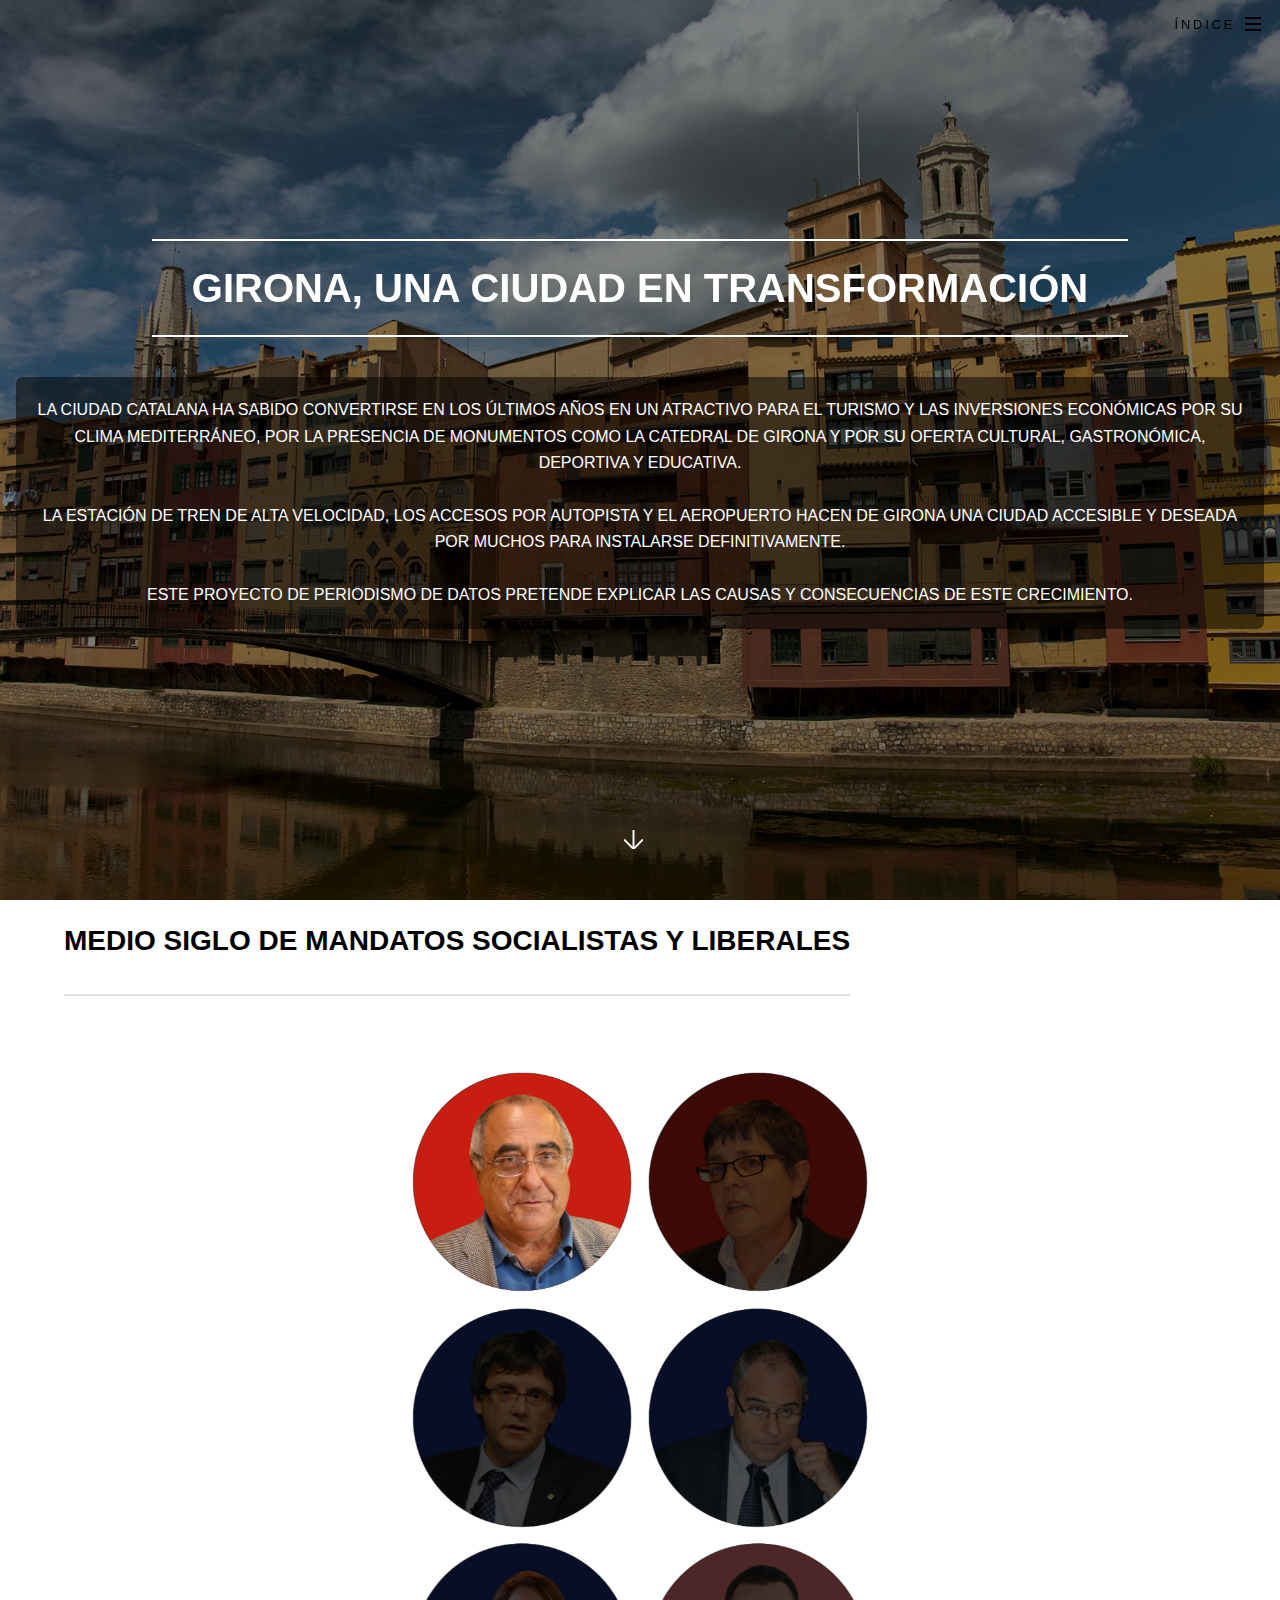
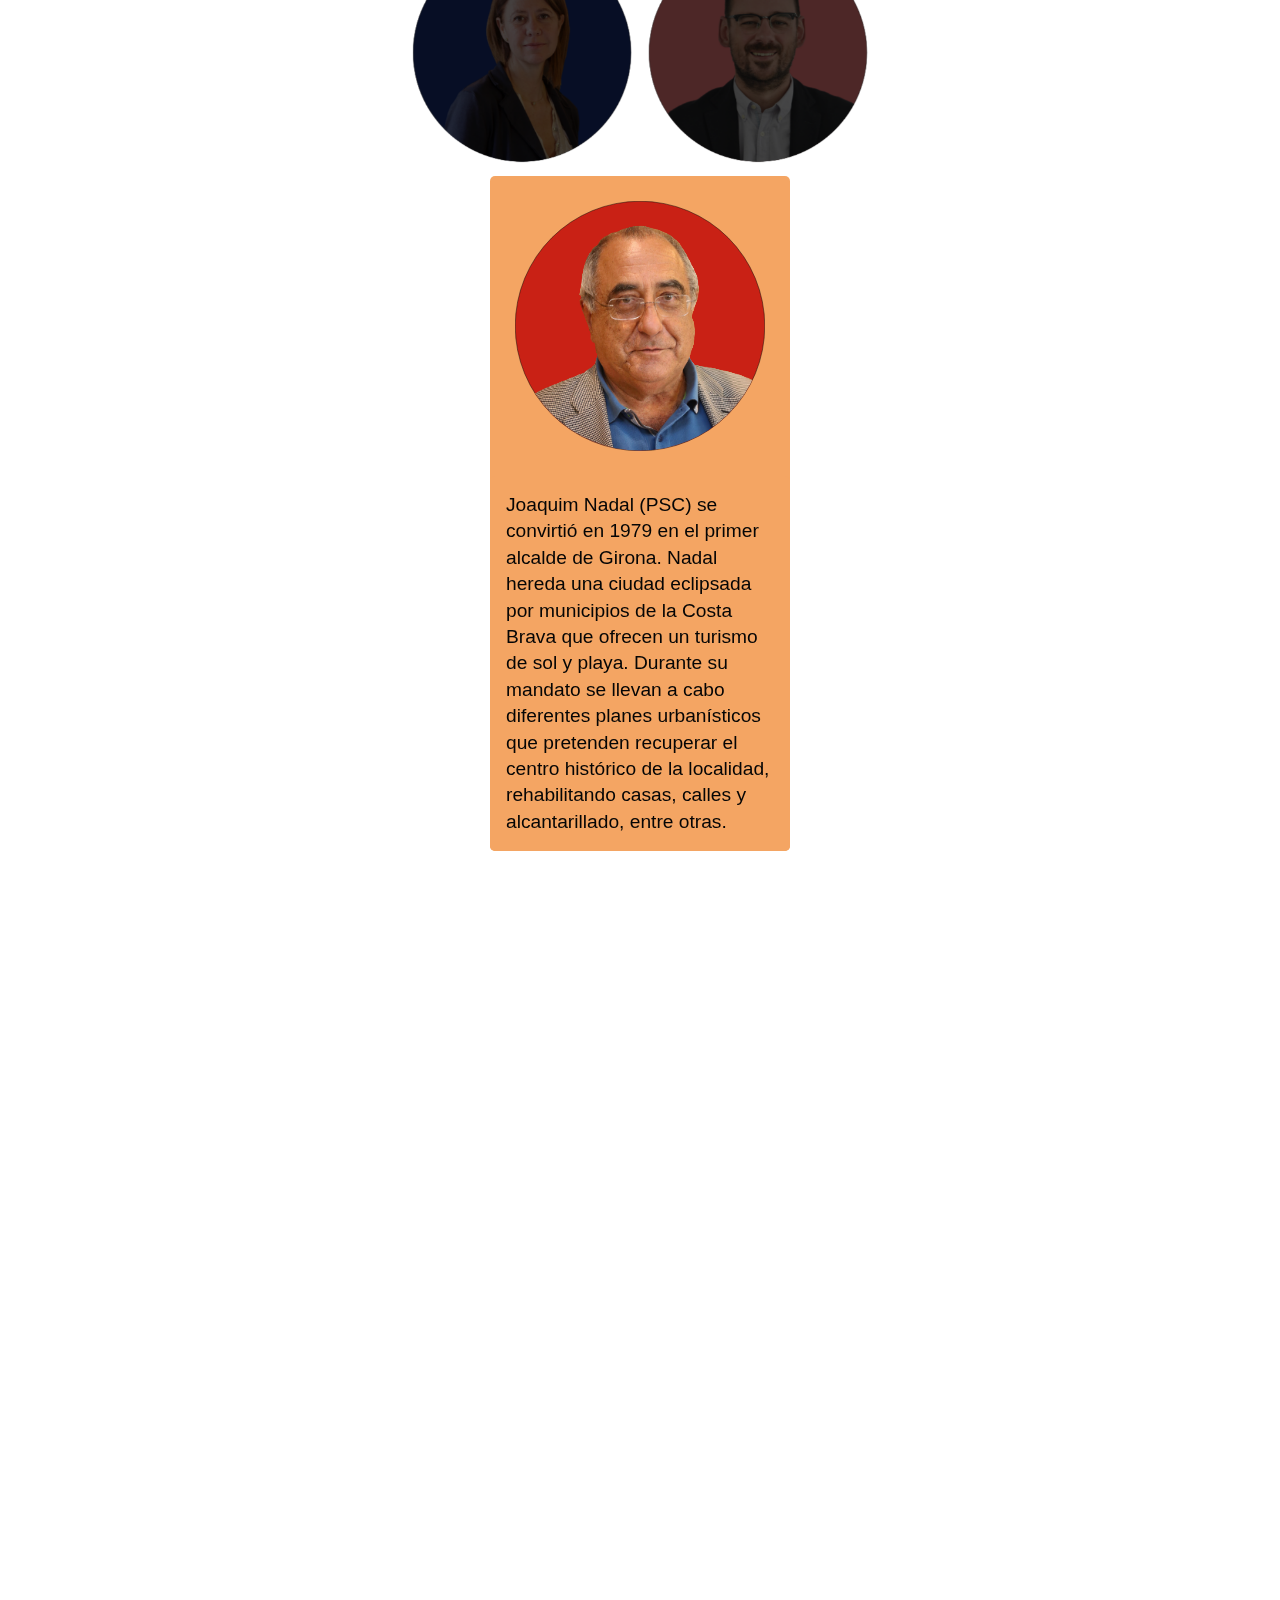
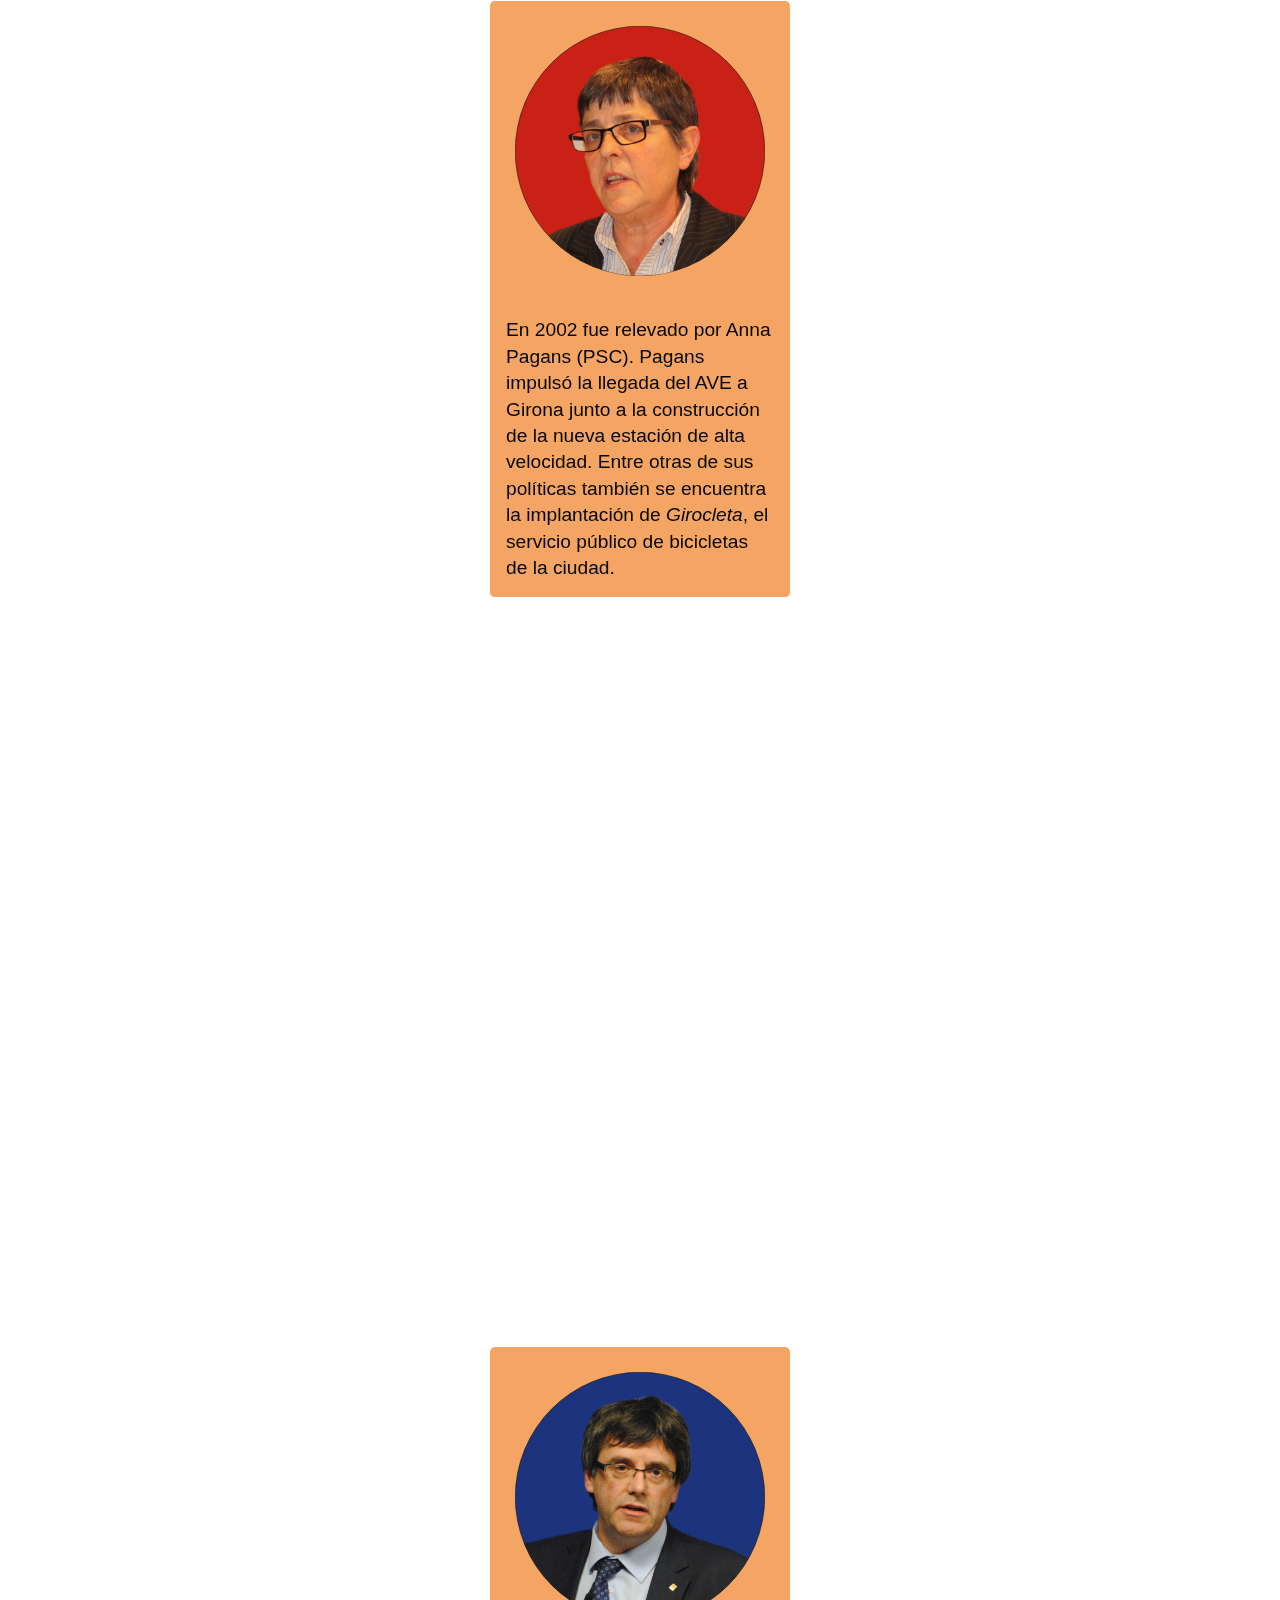
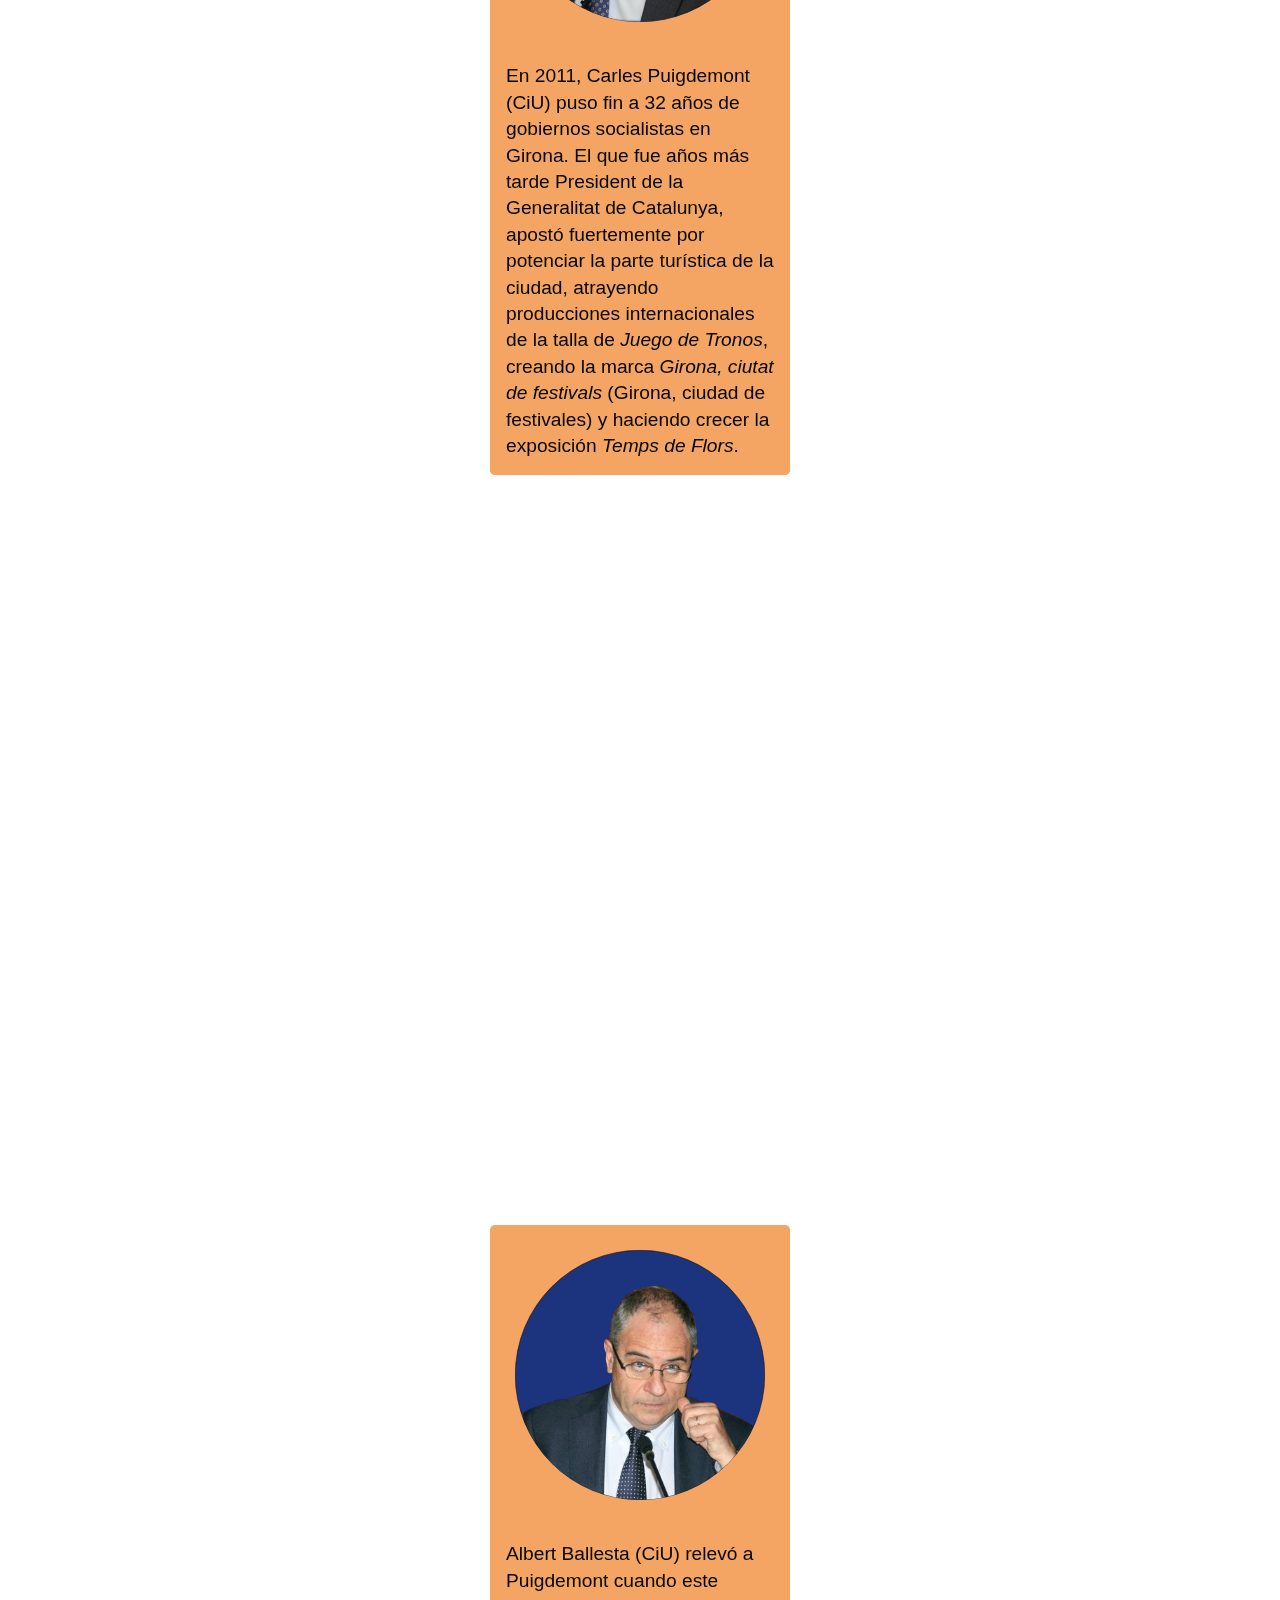
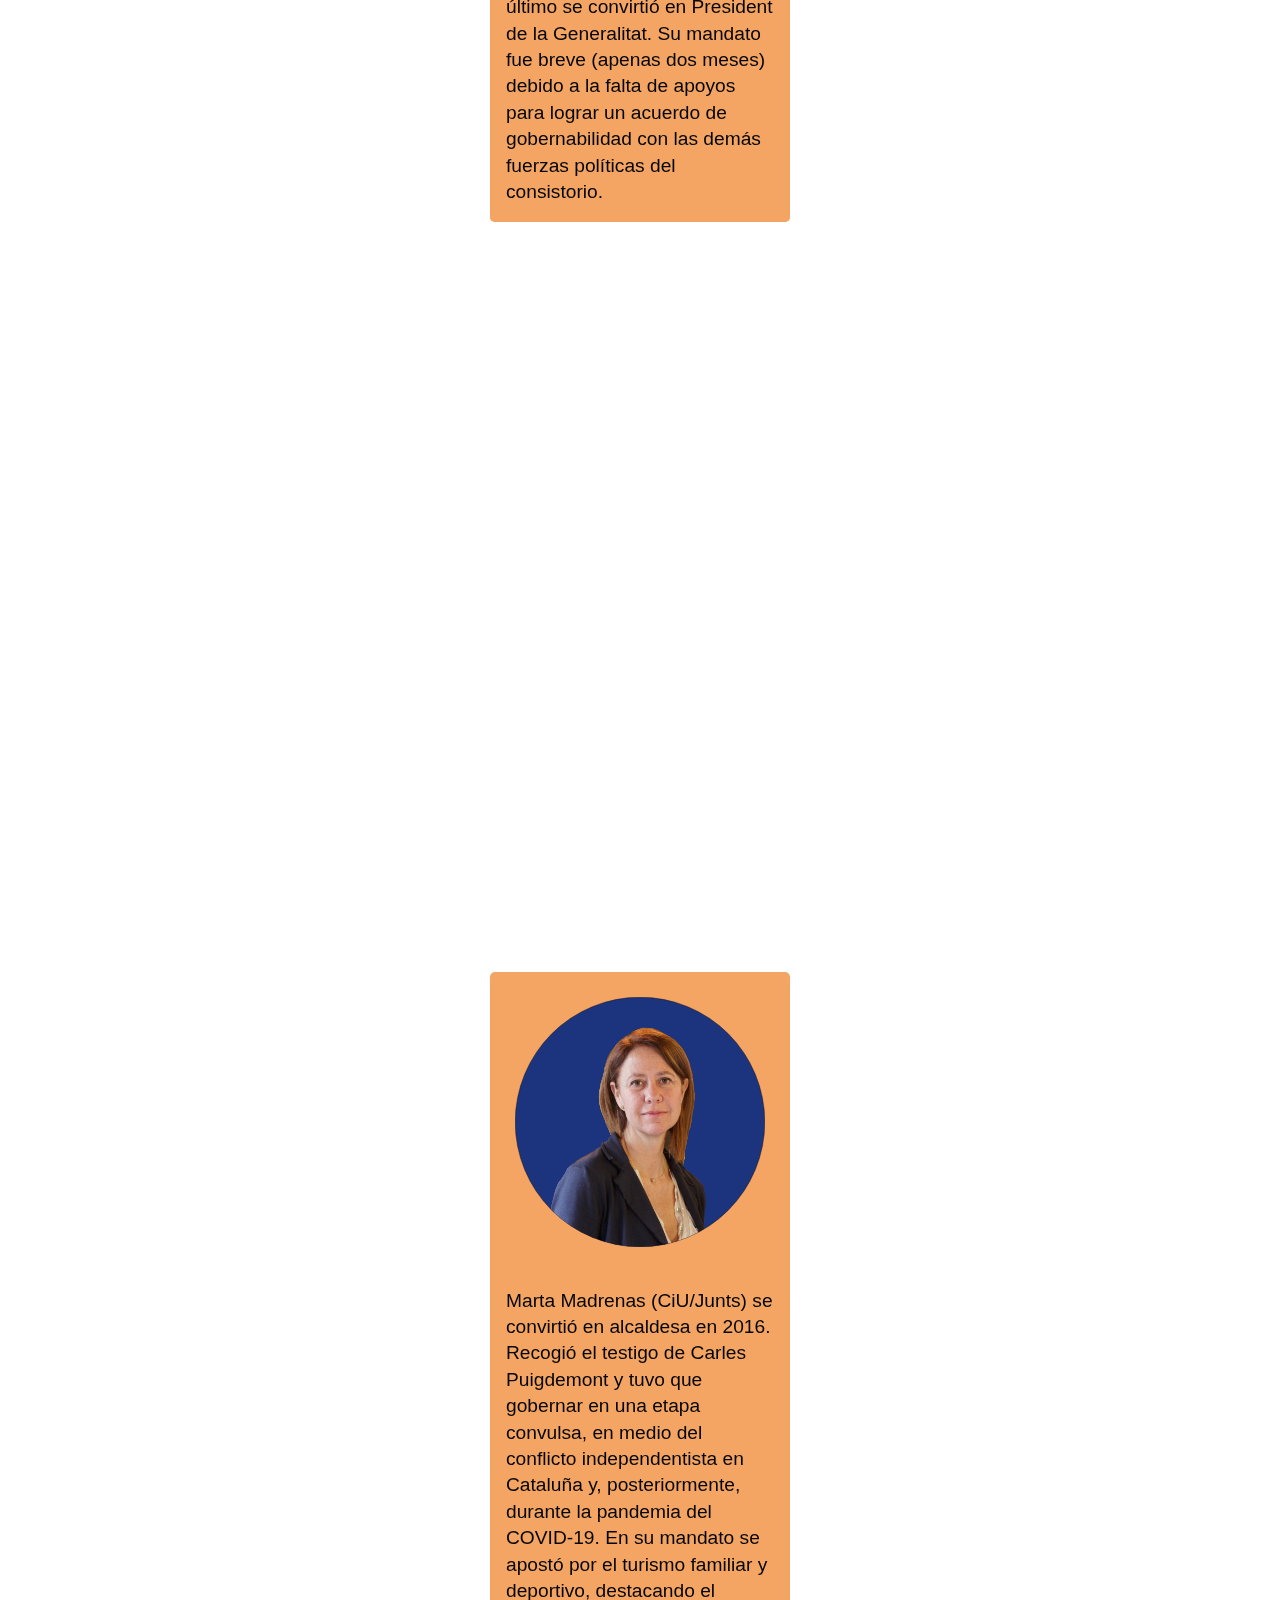
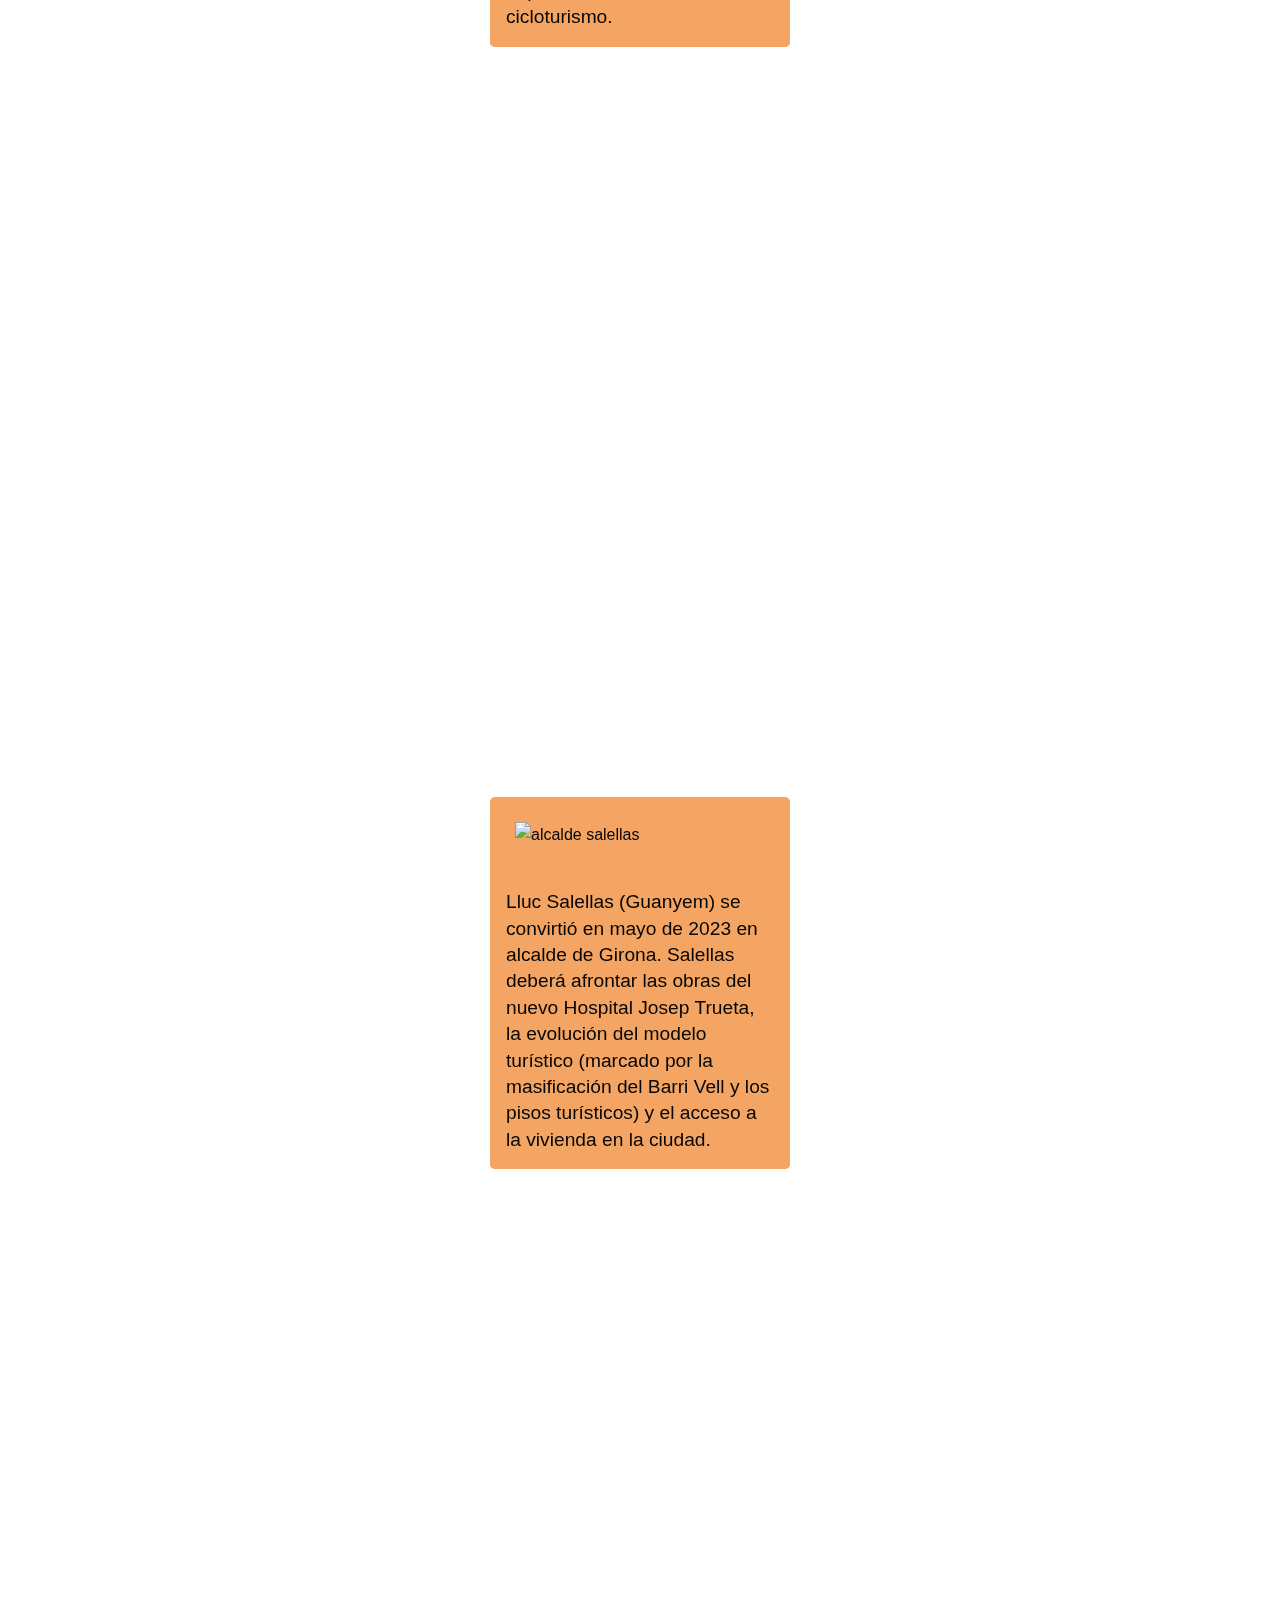
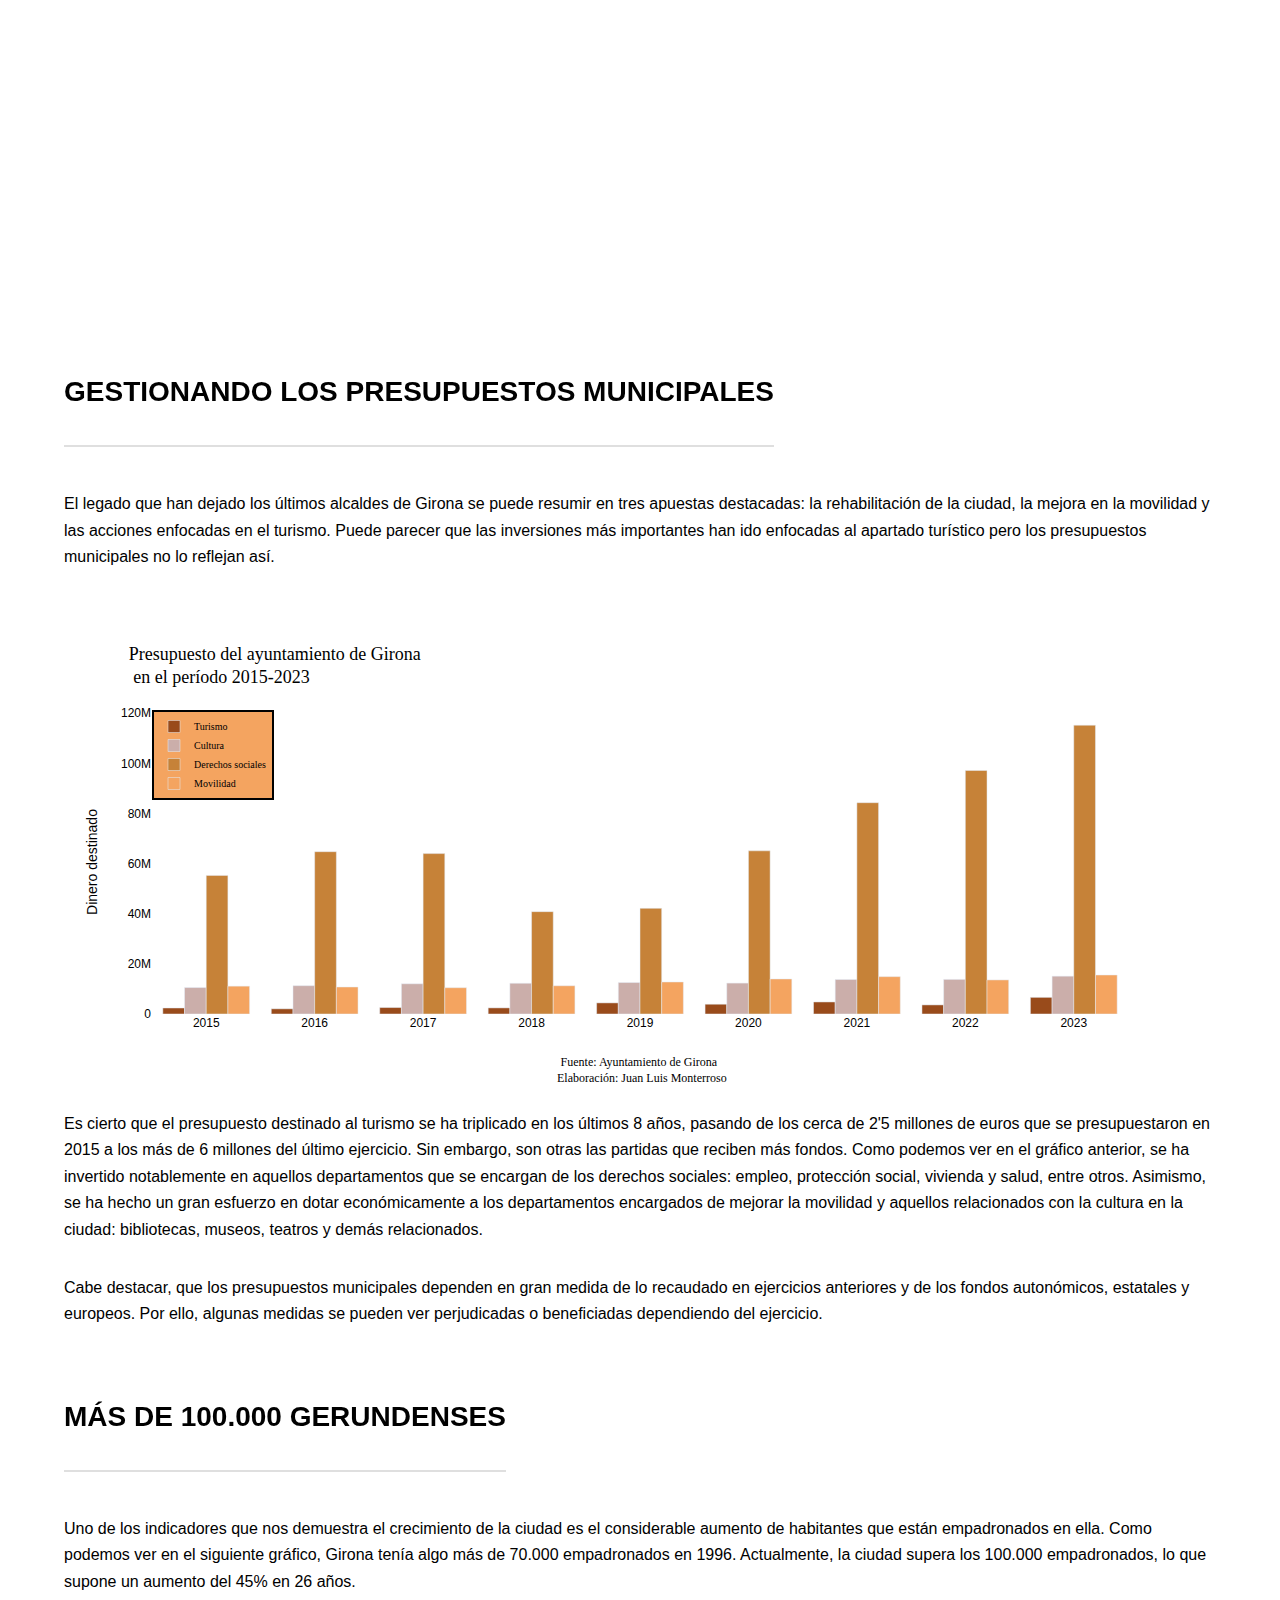
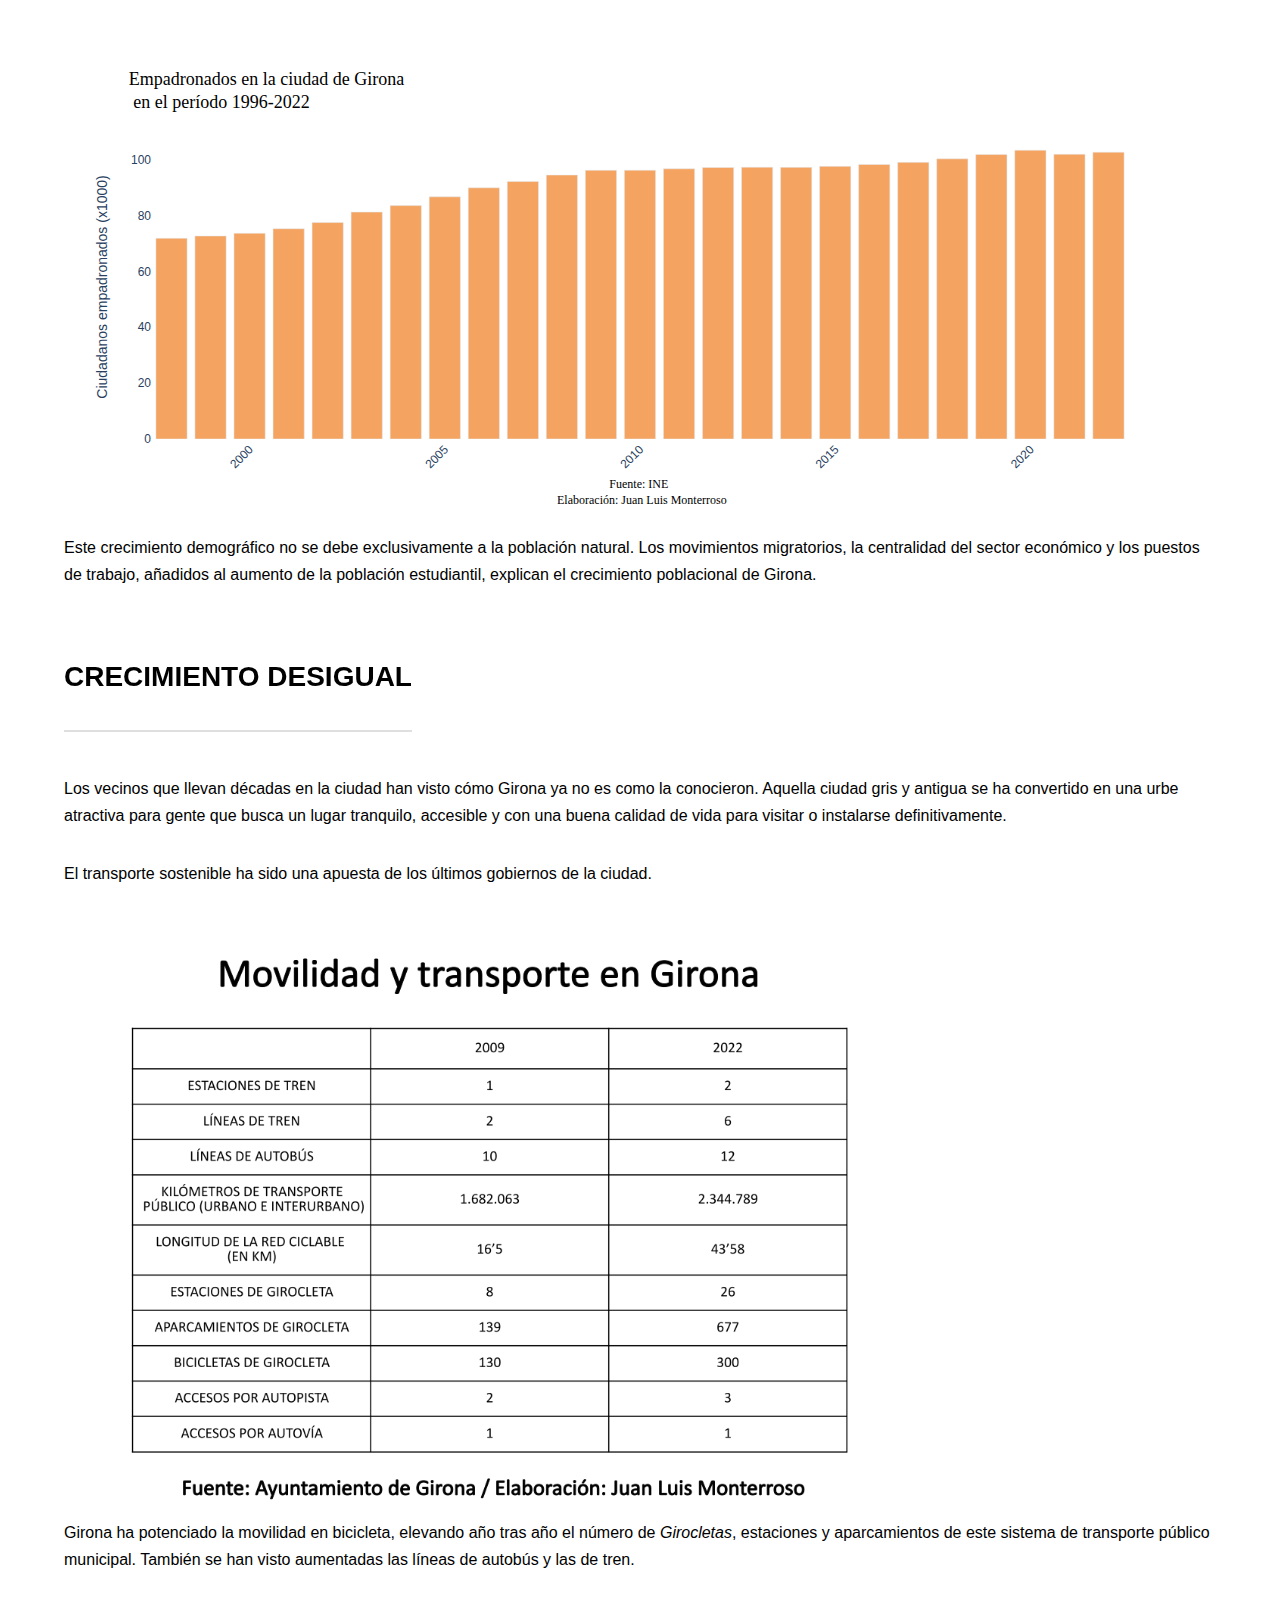
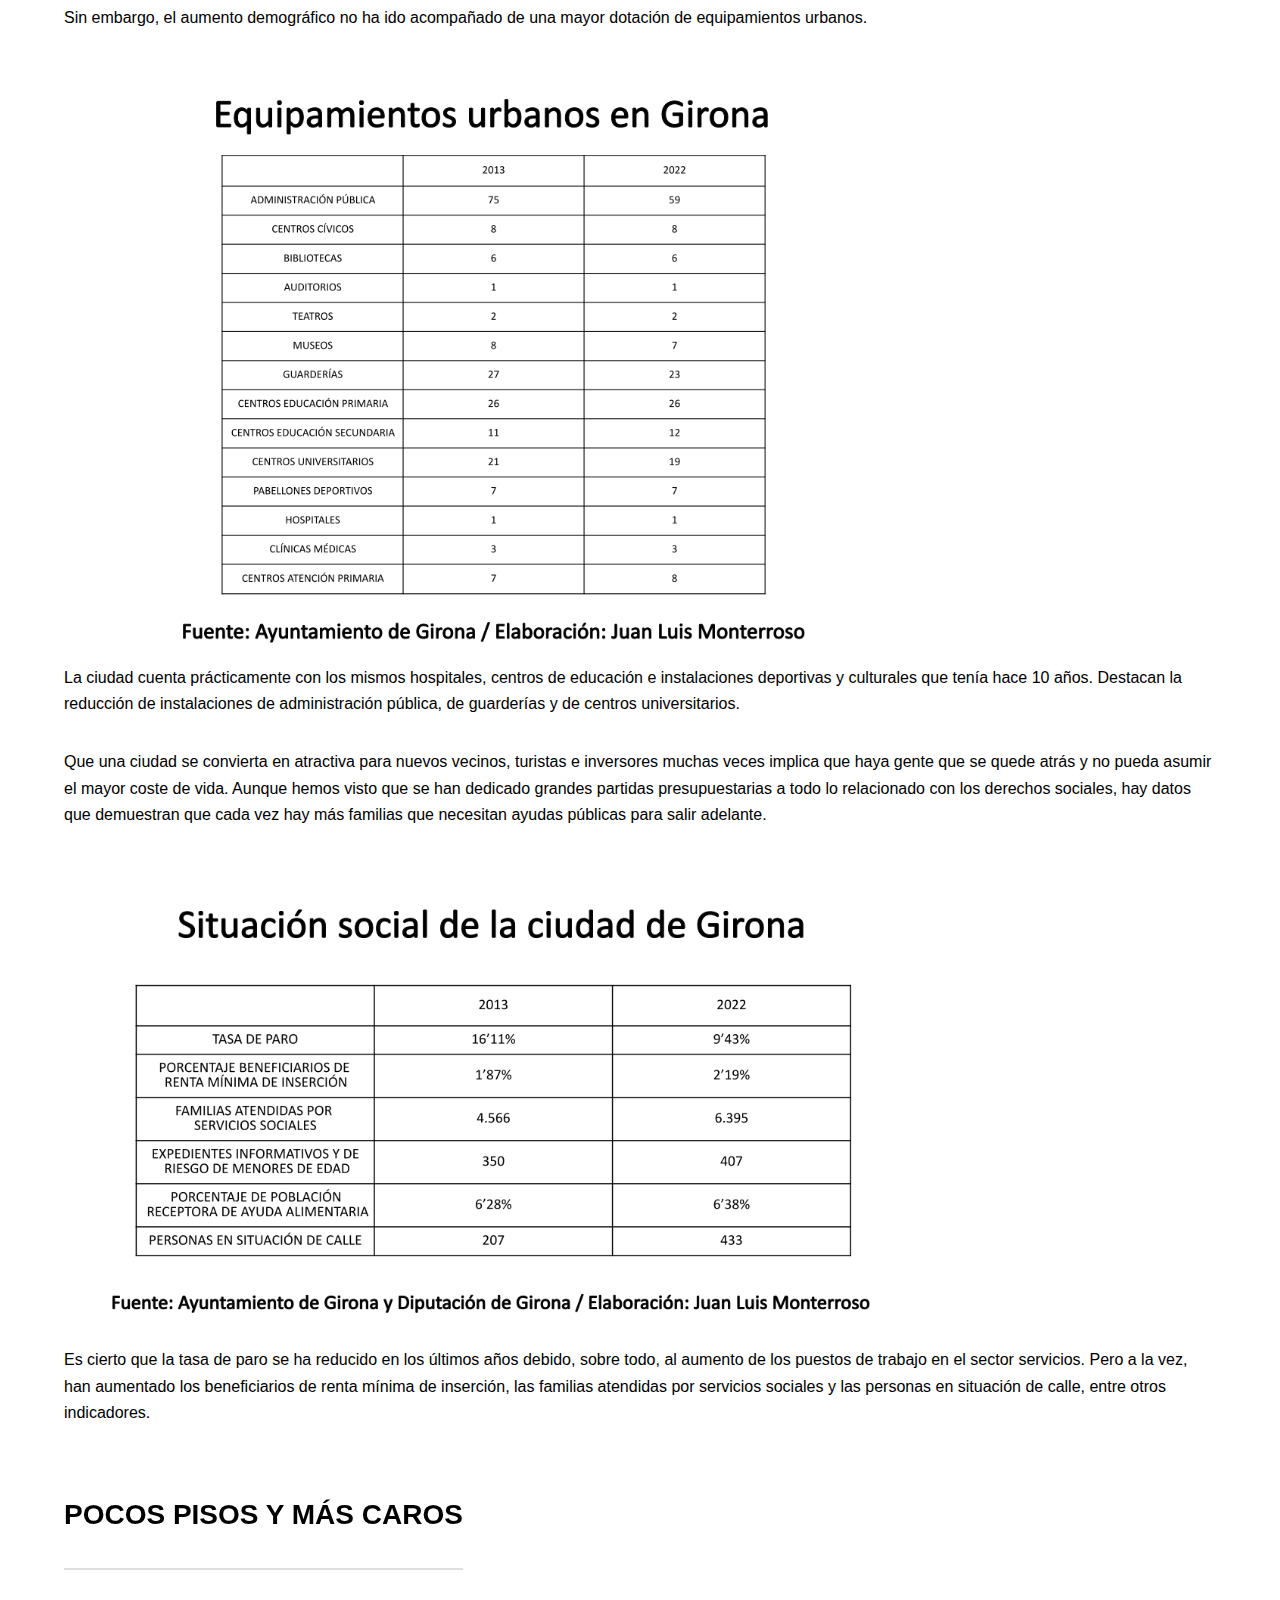
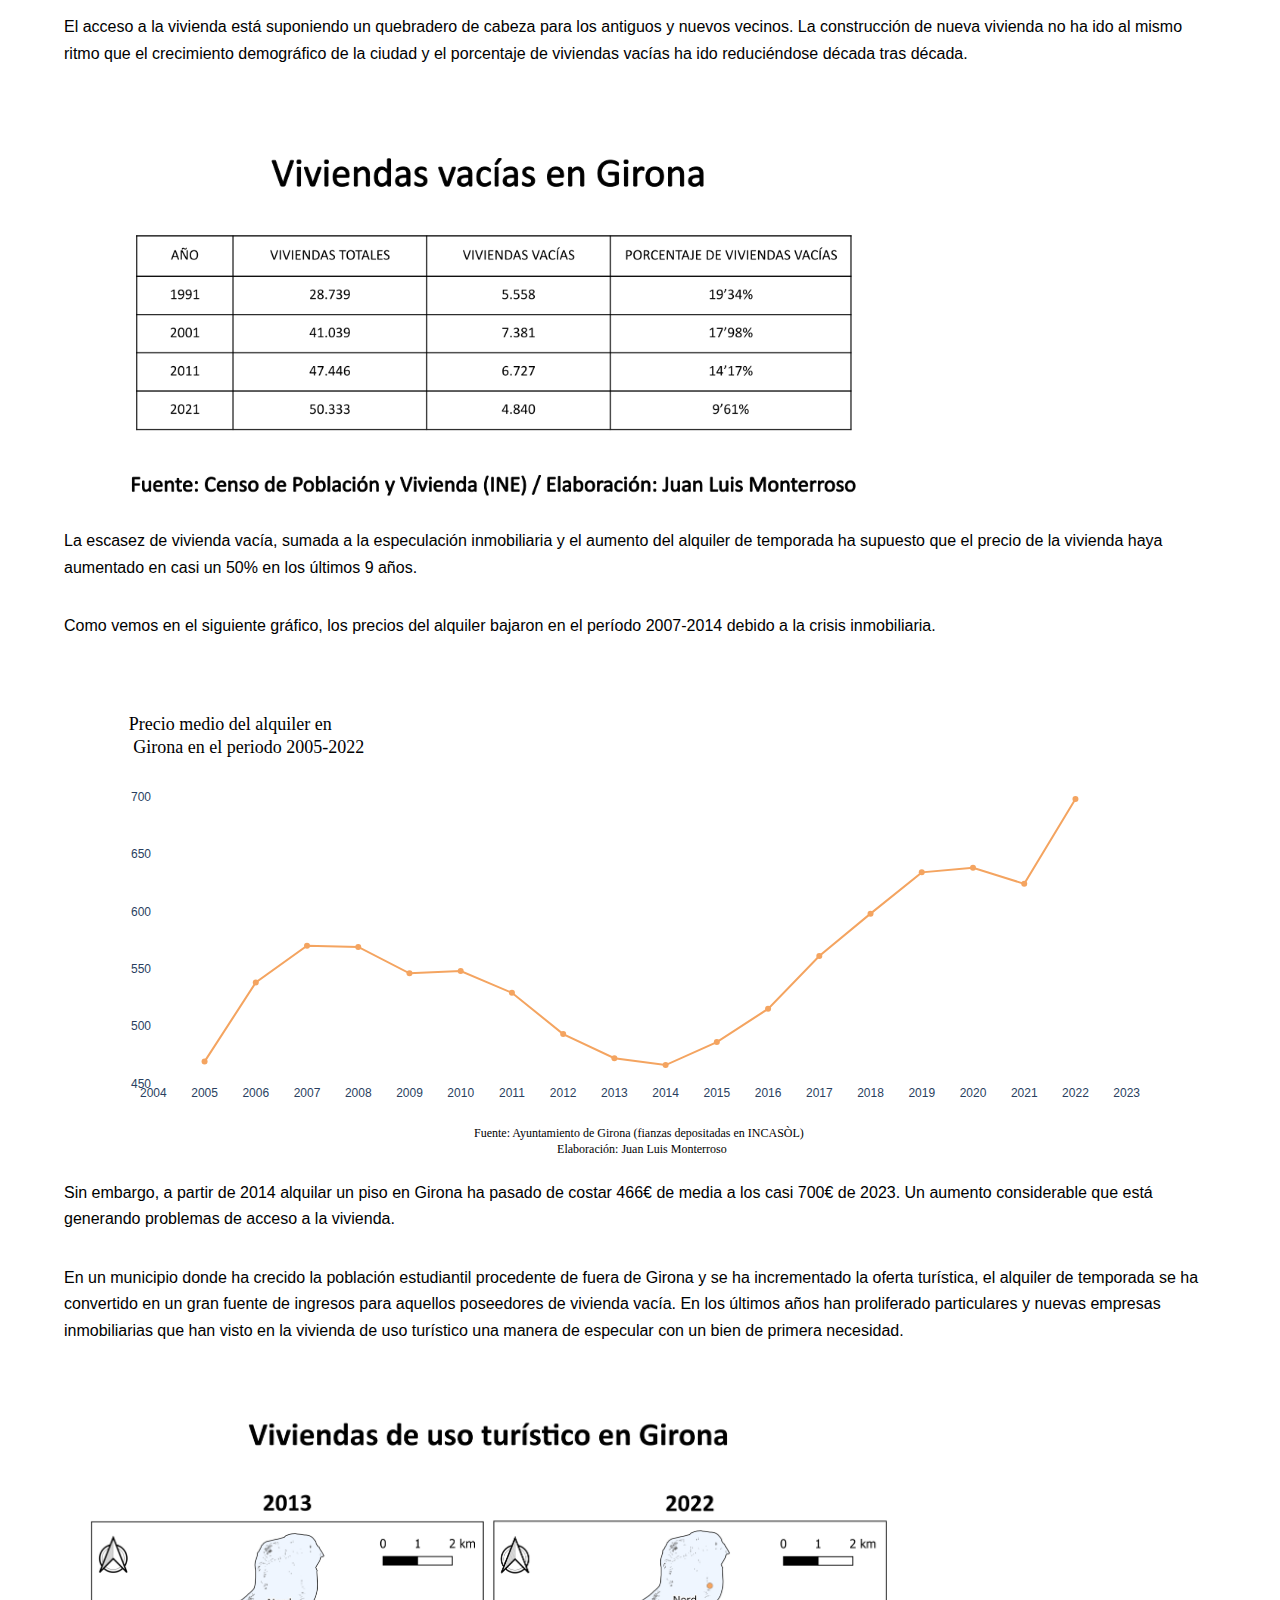
==== commit ac2a0fda: "html corregido" ====
--- a/index.html
+++ b/index.html
@@ -7,19 +7,14 @@
 <html lang="es">
 	  <head>
         <meta charset="utf-8">
-        <!-- <meta http-equiv="X-UA-Compatible" content="IE=edge"> -->
 		    <title>Girona, una ciudad en transformación</title>
         <meta name="description" content="Scrollama: Sticky Overlay Example">
 		    <meta name="viewport" content="width=device-width, initial-scale=1, user-scalable=no">
-        <!-- Custom styles for this template -->
+        <!-- Styles for this template -->
         <link href="assets/css/custom.css" rel="stylesheet">
 		    <link rel="stylesheet" href="assets/css/main.css">
 		<noscript><link rel="stylesheet" href="assets/css/noscript.css"></noscript>
-    <!-- <link rel="stylesheet" href="assets/css/custom.css"> -->
-    <!-- <script src="https://unpkg.com/d3@5.9.1/dist/d3.min.js" defer></script> -->
-	  <!-- <script src="https://unpkg.com/scrollama@3.2.0/build/scrollama.js" defer></script> -->
-    <!-- <script src="assets/js/script.js" defer></script> -->
-
+    
 	</head>
 
 	<body class="landing is-preload">
@@ -80,22 +75,22 @@
 
       <article class="article-steps">
           <div class="step" data-url='url("images/resaltadonadal.png")'>
-              <img src="images/joaquim-nadal.svg" class="padding"> <p>Joaquim Nadal (PSC) se convirtió en 1979 en el primer alcalde de Girona. Nadal hereda una ciudad eclipsada por municipios de la Costa Brava que ofrecen un turismo de sol y playa. Durante su mandato se llevan a cabo diferentes planes urbanísticos que pretenden recuperar el centro histórico de la localidad, rehabilitando casas, calles y alcantarillado, entre otras.</p>
+              <img src="images/joaquim-nadal.svg" class="padding" alt="alcalde nadal"> <p>Joaquim Nadal (PSC) se convirtió en 1979 en el primer alcalde de Girona. Nadal hereda una ciudad eclipsada por municipios de la Costa Brava que ofrecen un turismo de sol y playa. Durante su mandato se llevan a cabo diferentes planes urbanísticos que pretenden recuperar el centro histórico de la localidad, rehabilitando casas, calles y alcantarillado, entre otras.</p>
         </div>
         <div class="step" data-url='url("images/resaltadopagans.png")'>
-            <img src="images/anna-pagans.svg" class="padding"> <p>En 2002 fue relevado por Anna Pagans (PSC). Pagans impulsó la llegada del AVE a Girona junto a la construcción de la nueva estación de alta velocidad. Entre otras de sus políticas también se encuentra la implantación de <i>Girocleta</i>, el servicio público de bicicletas de la ciudad.</p>
+            <img src="images/anna-pagans.svg" class="padding" alt="alcaldesa pagans"> <p>En 2002 fue relevado por Anna Pagans (PSC). Pagans impulsó la llegada del AVE a Girona junto a la construcción de la nueva estación de alta velocidad. Entre otras de sus políticas también se encuentra la implantación de <i>Girocleta</i>, el servicio público de bicicletas de la ciudad.</p>
         </div>
         <div class="step" data-url='url("images/resaltadopuigdemont.png")'>
-            <img src="images/carles-puigdemont.svg" class="padding"> <p>En 2011, Carles Puigdemont (CiU) puso fin a 32 años de gobiernos socialistas en Girona. El que fue años más tarde President de la Generalitat de Catalunya, apostó fuertemente por potenciar la parte turística de la ciudad, atrayendo producciones internacionales de la talla de <i>Juego de Tronos</i>, creando la marca <i>Girona, ciutat de festivals</i> (Girona, ciudad de festivales) y haciendo crecer la exposición <i>Temps de Flors</i>.</p>
+            <img src="images/carles-puigdemont.svg" class="padding" alt="alcalde puigdemont"> <p>En 2011, Carles Puigdemont (CiU) puso fin a 32 años de gobiernos socialistas en Girona. El que fue años más tarde President de la Generalitat de Catalunya, apostó fuertemente por potenciar la parte turística de la ciudad, atrayendo producciones internacionales de la talla de <i>Juego de Tronos</i>, creando la marca <i>Girona, ciutat de festivals</i> (Girona, ciudad de festivales) y haciendo crecer la exposición <i>Temps de Flors</i>.</p>
         </div>
         <div class="step" data-url='url("images/resaltadoballesta.png")'>
-            <img src="images/albert-ballesta.svg" class="padding"> <p>Albert Ballesta (CiU) relevó a Puigdemont cuando este último se convirtió en President de la Generalitat. Su mandato fue breve (apenas dos meses) debido a la falta de apoyos para lograr un acuerdo de gobernabilidad con las demás fuerzas políticas del consistorio.</p>
+            <img src="images/albert-ballesta.svg" class="padding" alt ="alcalde ballesta"> <p>Albert Ballesta (CiU) relevó a Puigdemont cuando este último se convirtió en President de la Generalitat. Su mandato fue breve (apenas dos meses) debido a la falta de apoyos para lograr un acuerdo de gobernabilidad con las demás fuerzas políticas del consistorio.</p>
         </div>
         <div class="step" data-url='url("images/resaltadomadrenas.png")'>
-            <img src="images/marta-madrenas.svg" class="padding"> <p>Marta Madrenas (CiU/Junts) se convirtió en alcaldesa en 2016. Recogió el testigo de Carles Puigdemont y tuvo que gobernar en una etapa convulsa, en medio del conflicto independentista en Cataluña y, posteriormente, durante la pandemia del COVID-19. En su mandato se apostó por el turismo familiar y deportivo, destacando el cicloturismo.</p>
+            <img src="images/marta-madrenas.svg" class="padding" alt="alcaldesa madrenas"> <p>Marta Madrenas (CiU/Junts) se convirtió en alcaldesa en 2016. Recogió el testigo de Carles Puigdemont y tuvo que gobernar en una etapa convulsa, en medio del conflicto independentista en Cataluña y, posteriormente, durante la pandemia del COVID-19. En su mandato se apostó por el turismo familiar y deportivo, destacando el cicloturismo.</p>
         </div>
         <div class="step" data-url='url("images/resaltadosalellas.png")'>
-            <img src="images/lluc-salellas.svg" class="padding"> <p>Lluc Salellas (Guanyem) se convirtió en mayo de 2023 en alcalde de Girona. Salellas deberá afrontar las obras del nuevo Hospital Josep Trueta, la evolución del modelo turístico (marcado por la masificación del Barri Vell y los pisos turísticos) y el acceso a la vivienda en la ciudad.</p>
+            <img src="images/lluc-salellas.svg" class="padding" alt="alcalde salellas"> <p>Lluc Salellas (Guanyem) se convirtió en mayo de 2023 en alcalde de Girona. Salellas deberá afrontar las obras del nuevo Hospital Josep Trueta, la evolución del modelo turístico (marcado por la masificación del Barri Vell y los pisos turísticos) y el acceso a la vivienda en la ciudad.</p>
         </div>
         <div class="step" data-url='url("images/resaltadosalellas.png")'>
         </div>
@@ -130,7 +125,7 @@
 								      <h2>Más de 100.000 gerundenses</h2></header>
 								      <p>Uno de los indicadores que nos demuestra el crecimiento de la ciudad es el considerable aumento de habitantes que están empadronados en ella. Como podemos ver en el siguiente gráfico, Girona tenía algo más de 70.000 empadronados en 1996. Actualmente, la ciudad supera los 100.000 empadronados, lo que supone un aumento del 45% en 26 años.</p>
              
-                          <iframe src="images/empadronados19962022plotly.html" width="100%" height="500" title="Empadronados Girona 2015-2022"></iframe>
+                          <iframe src="images/empadronados19962022plotly.html" width="100%" height="500"></iframe>
              
                       <p>Este crecimiento demográfico no se debe exclusivamente a la población natural. Los movimientos migratorios, la centralidad del sector económico y los puestos de trabajo, añadidos al aumento de la población estudiantil, explican el crecimiento poblacional de Girona.
                       </p>
@@ -146,9 +141,7 @@
                   </header>
 								      <p>Los vecinos que llevan décadas en la ciudad han visto cómo Girona ya no es como la conocieron. Aquella ciudad gris y antigua se ha convertido en una urbe atractiva para gente que busca un lugar tranquilo, accesible y con una buena calidad de vida para visitar o instalarse definitivamente.</p>
                       <p>El transporte sostenible ha sido una apuesta de los últimos gobiernos de la ciudad.</p>
-                      <div style="text-align: center;">
-                      <img src = "images/movilidad.png" style="width: 100%; height: auto;" alt="Tabla movilidad Girona">
-                      </div>
+                      <img src = "images/movilidad.png" class="imgpng" alt="Tabla movilidad Girona">
                       <p>Girona ha potenciado la movilidad en bicicleta, elevando año tras año el número de <i>Girocletas</i>, estaciones y aparcamientos de este sistema de transporte público municipal. También se han visto aumentadas las líneas de autobús y las de tren.</p>
                       <p>Sin embargo, el aumento demográfico no ha ido acompañado de una mayor dotación de equipamientos urbanos.</p>
                       <img src = "images/equipamientos.png" style="width: 100%; height: auto;" alt="Tabla equipamientos Girona">
@@ -170,7 +163,7 @@
                       <p>La escasez de vivienda vacía, sumada a la especulación inmobiliaria y el aumento del alquiler de temporada ha supuesto que el precio de la vivienda haya aumentado en casi un 50% en los últimos 9 años.</p>                           
                       <p> Como vemos en el siguiente gráfico, los precios del alquiler bajaron en el período 2007-2014 debido a la crisis inmobiliaria.</p>
 
-                      <iframe src="images/evolucion-alquiler-2005-2022.html" width="100%" height="500" alt="Evolución precio alquiler Girona 2005-2022"></iframe>
+                      <iframe src="images/evolucion-alquiler-2005-2022.html" width="100%" height="500"></iframe>
                       <p>Sin embargo, a partir de 2014 alquilar un piso en Girona ha pasado de costar 466€ de media a los casi 700€ de 2023. Un aumento considerable que está generando problemas de acceso a la vivienda.</p>
                       <p>En un municipio donde ha crecido la población estudiantil procedente de fuera de Girona y se ha incrementado la oferta turística, el alquiler de temporada se ha convertido en un gran fuente de ingresos para aquellos poseedores de vivienda vacía. En los últimos años han proliferado particulares y nuevas empresas inmobiliarias que han visto en la vivienda de uso turístico una manera de especular con un bien de primera necesidad.</p>
                       <img src = "images/comparativa-vut-2013-2022.png" style="width: 100%; height: auto;" alt="Comparativa viviendas uso turístico Girona 2013-2022">
@@ -201,7 +194,7 @@
                       <blockquote>Este proyecto forma parte del Trabajo de Fin de Máster de la edición 2022/2023 del <a href="https://mpvd.es/">Máster de Formación Permanente en Periodismo y Visualización de Datos de la Universidad de Alcalá (MPVD)</a>. El objetivo del mismo es aplicar todos los conocimientos adquiridos en el Máster y mostrar la evolución que ha experimentado la ciudad de Girona a través de los datos.<br>
 Las bases de datos sobre las que se trabaja son oficiales, públicas y abiertas. Estas bases pertenecen a: <a href="https://www.girona.cat/opendata/">Open Data Girona</a>, <a href="https://terra.girona.cat/apps/observatori/">L&#39;Observatori</a>, <a href="https://ine.es/">Instituto Nacional de Estadística</a> y <a href="https://www.sedecatastro.gob.es/">Catastro</a>.<br>
 Todas las herramientas usadas para la elaboración del proyecto son de Libre Uso. Para la extracción de datos se ha usado el paquete <a href="https://www.gnu.org/software/wget/">Wget</a> de <a href="https://www.cygwin.com/">Cygwin</a>. Para la limpieza y análisis de los datos se han usado las librerías Numpy y Pandas de <a href="https://www.python.org/">Python</a> y el <em>software</em> <a href="https://openrefine.org/">OpenRefine</a>. Los gráficos se han realizado con el paquete Plotly de Python y las tablas, con <a href="https://es.libreoffice.org/">LibreOffice</a> e <a href="https://inkscape.org/es/">Inkscape</a>. Las imágenes se han editado con <a href="http://www.gimp.org.es/">Gimp</a> e Inkscape. El mapa se ha realizado con el programa <a href="https://www.qgis.org/es/site/">QGIS</a>. La redacción del proyecto y de la página web se ha hecho con <a href="https://www.gnu.org/software/emacs/">Emacs</a>. Con <a href="https://git-scm.com/">Git</a> se ha realizado el control de versiones y la publicación del proyecto en Github.<br>
-Esta obra está bajo licencia de <a href="https://creativecommons.org/licenses/by-sa/4.0/">Creative Commons Reconocimiento-Compartir Igual 4.0 Internacional</a>. Puede consultar los recursos usados en este proyecto en el siguiente <a href="https://github.com/mpvdes/2022-2023-tfm-juanlu1519">repositorio de Github</a>.</blockquote id="footer">
+Esta obra está bajo licencia de <a href="https://creativecommons.org/licenses/by-sa/4.0/">Creative Commons Reconocimiento-Compartir Igual 4.0 Internacional</a>. Puede consultar los recursos usados en este proyecto en el siguiente <a href="https://github.com/mpvdes/2022-2023-tfm-juanlu1519">repositorio de Github</a>.</blockquote>
 						  </div>
 					</section>
 
--- a/assets/css/custom.css
+++ b/assets/css/custom.css
@@ -1,71 +1,6 @@
-/* @import url('https://fonts.googleapis.com/css2?family=Playfair+Display&family=Roboto&display=swap'); */
-
-/* h1 { */
-/*     font-family: 'Roboto'; */
-/*     font-weight: bold; */
-/*     color: black;    */
-/*     font-size: 3em; */
-/*     padding: 50px; */
-/* } */
-
-/* .portada h2{ */
-/*     color: black; */
-/*     font-family: 'Roboto'; */
-/*     font-size: 1.5em; */
-/*     padding: 50px; */
-/* } */
-
-/* p { */
-/*     color: black; */
-/*     font-family: 'Calibri'; */
-/* } */
-
-/* body{ */
-/*     background-color: white; */
-/* } */
-
-/* .portada img{ */
-/*     width: 100%; */
-/*     max-width: 375px; */
-/*     height: 87px; */
-/*     margin-bottom: 30px; */
-/* } */
-
-/* .cuerpo{ */
-/*   margin-top: 50px; */
-/* } */
-
-/* .cuerpo-articulo { */
-/*   margin-top: 30px; */
-/* } */
-
-/* .cuerpo-articulo p{ */
-/*     font-family: 'Roboto'; */
-/*     font-size: 1.2em; */
-/*     line-height: 1.7em; */
-/*     margin-bottom: 25px; */
-/*     color:black; */
-/* } */
-
-/* .caja{ */
-/*   padding:15px 15px 25px 15px; */
-/*   border-left:10px solid #0C2D41; */
-/*   background:#0C2D4125; */
-/*   margin-bottom:15px; */
-/*   line-height:26px; */
-/*   } */
-
 .padding{
   padding: 25px;
   }
-
-/* .imgpng{ */
-/*     width: 100%; */
-/*     max-width: 850px; */
-/*     margin-left: auto; */
-/*     margin-right: auto; */
-/*     display: flex; */
-/* } */
 
 .semi-transparent-bg {
     background-color: rgba(0, 0, 0, 0.5);
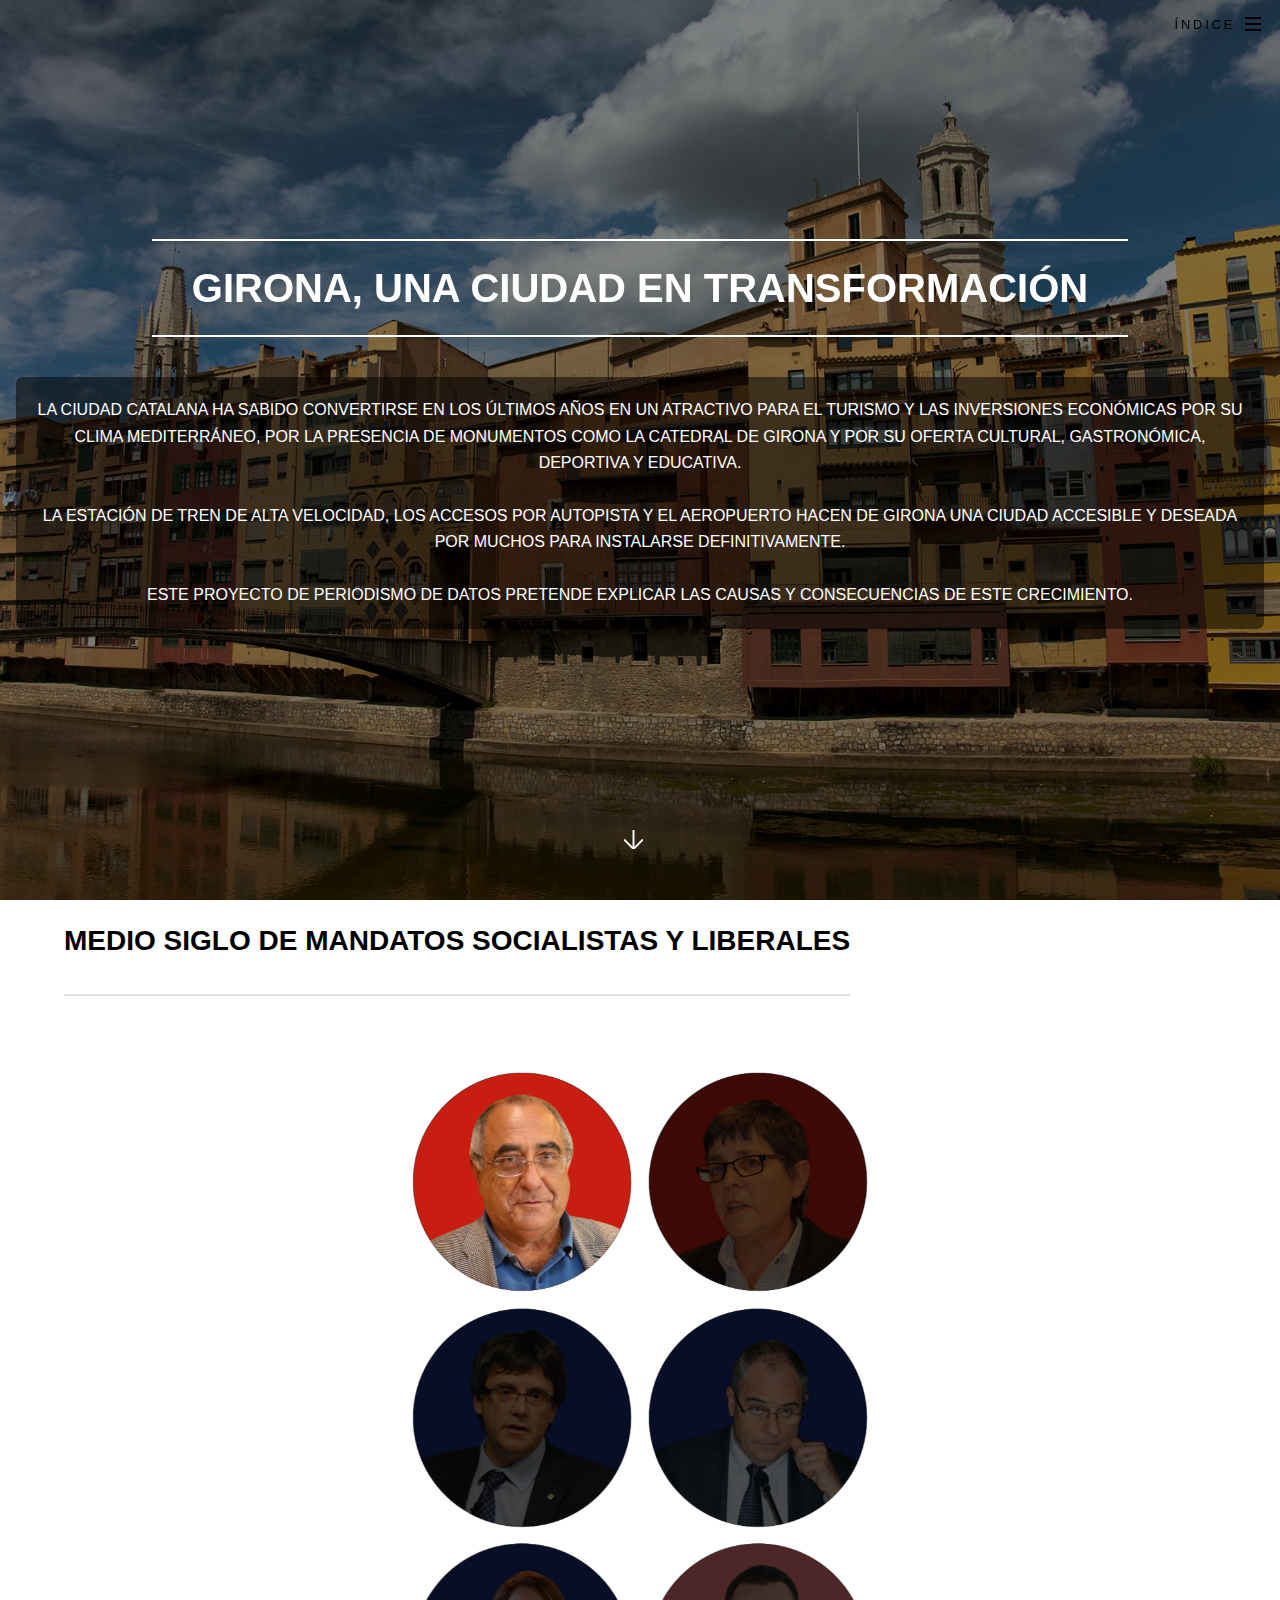
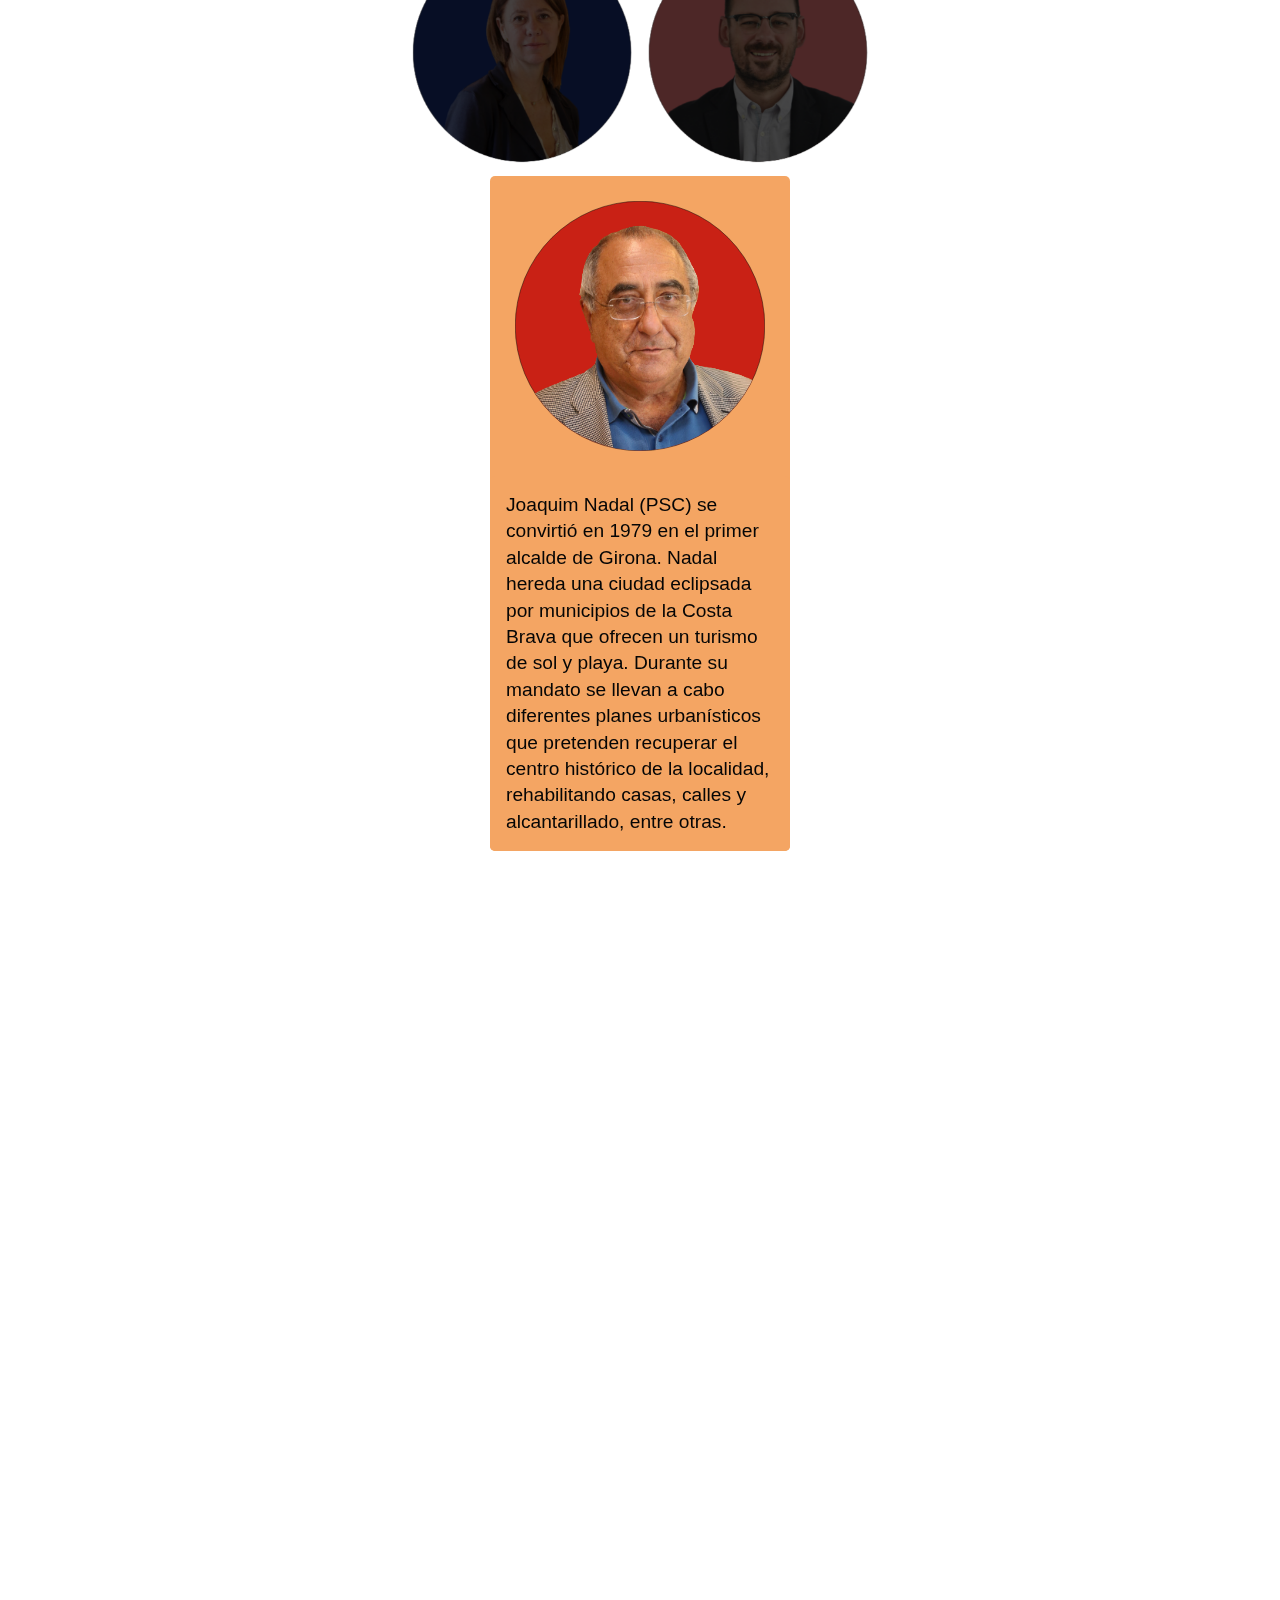
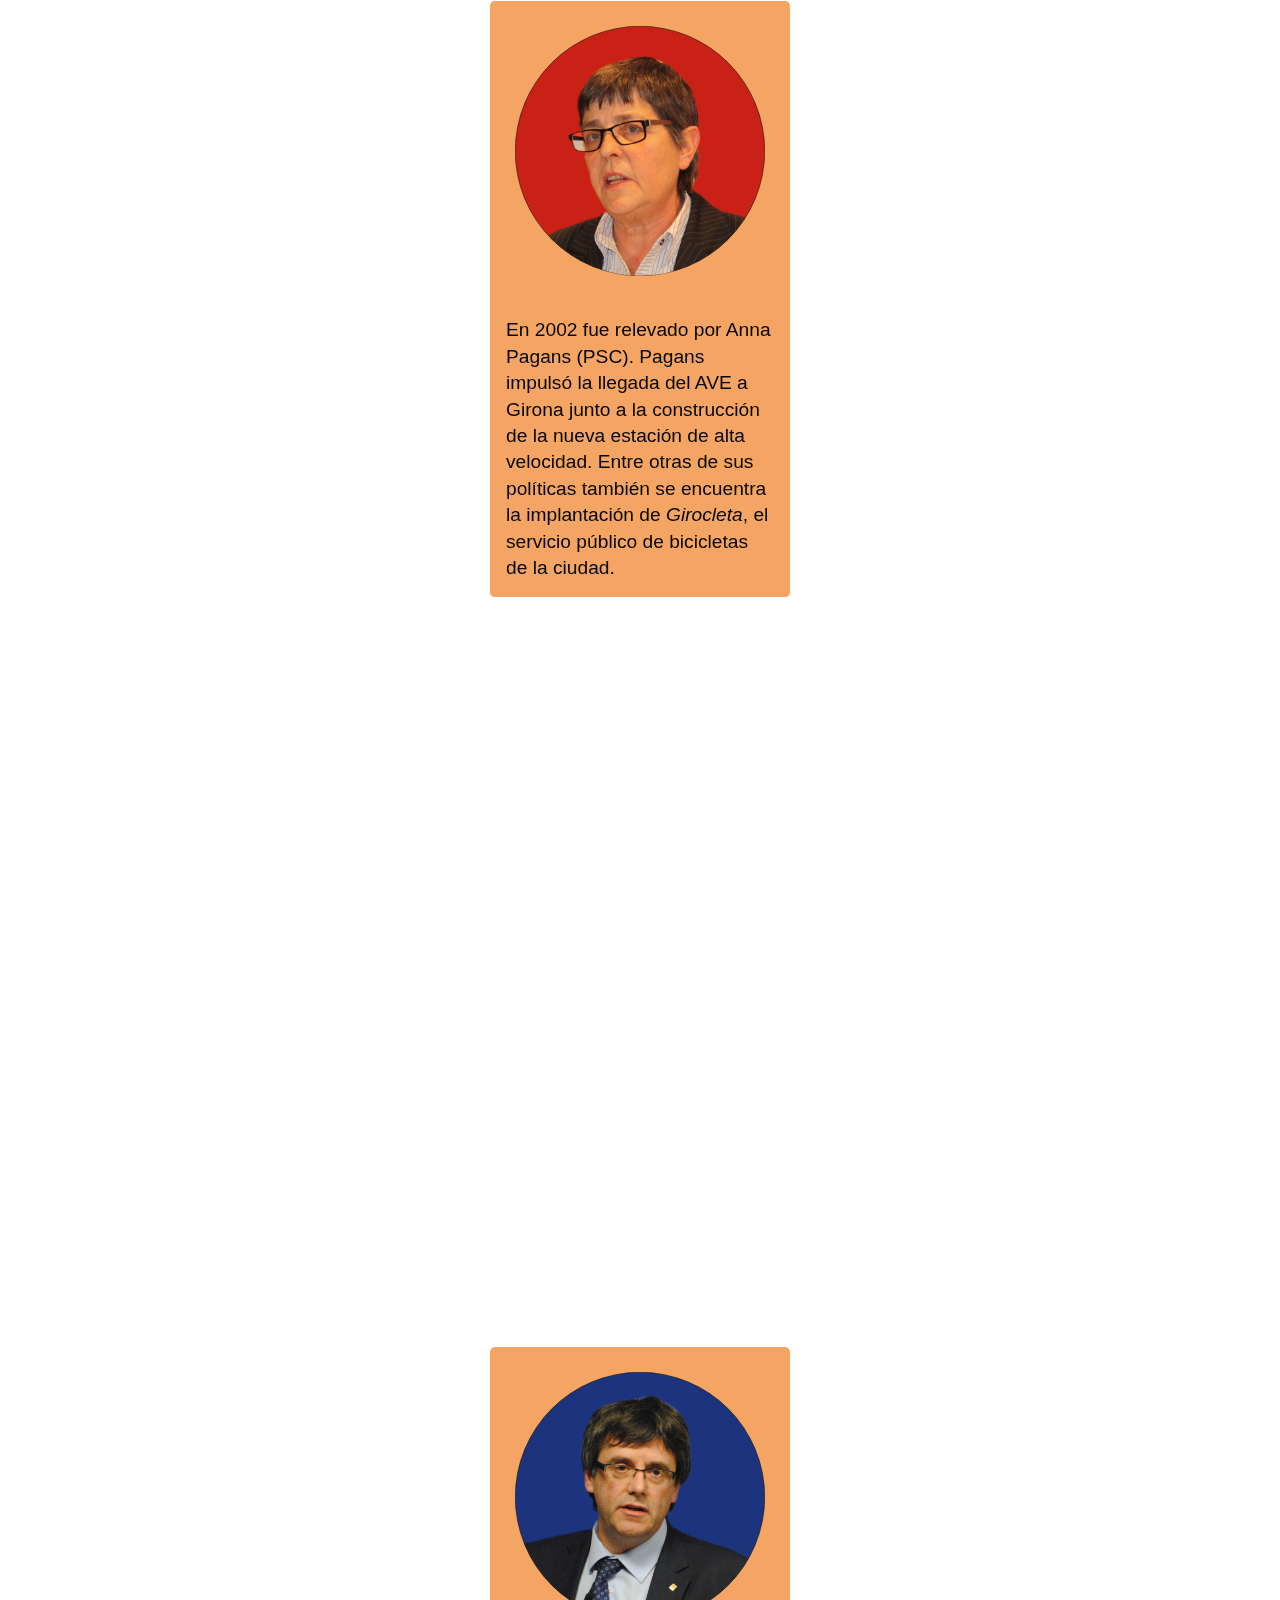
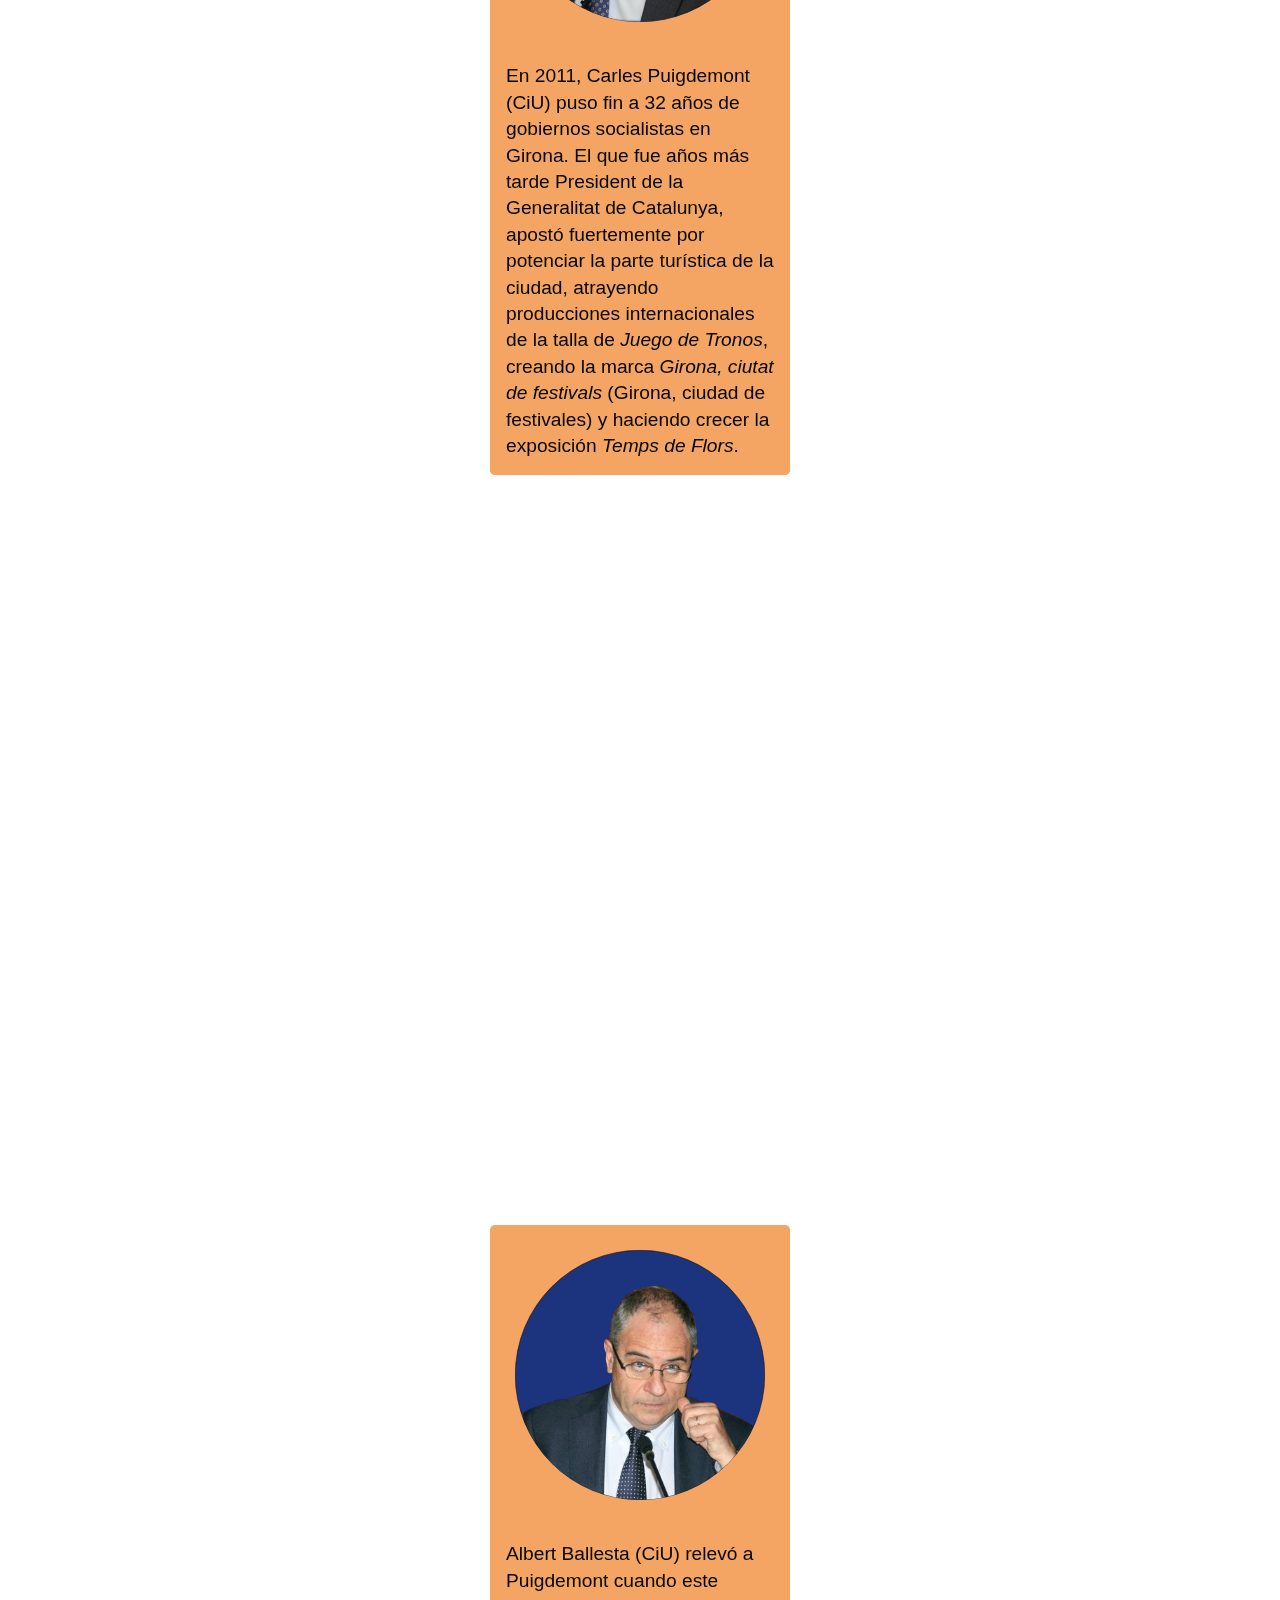
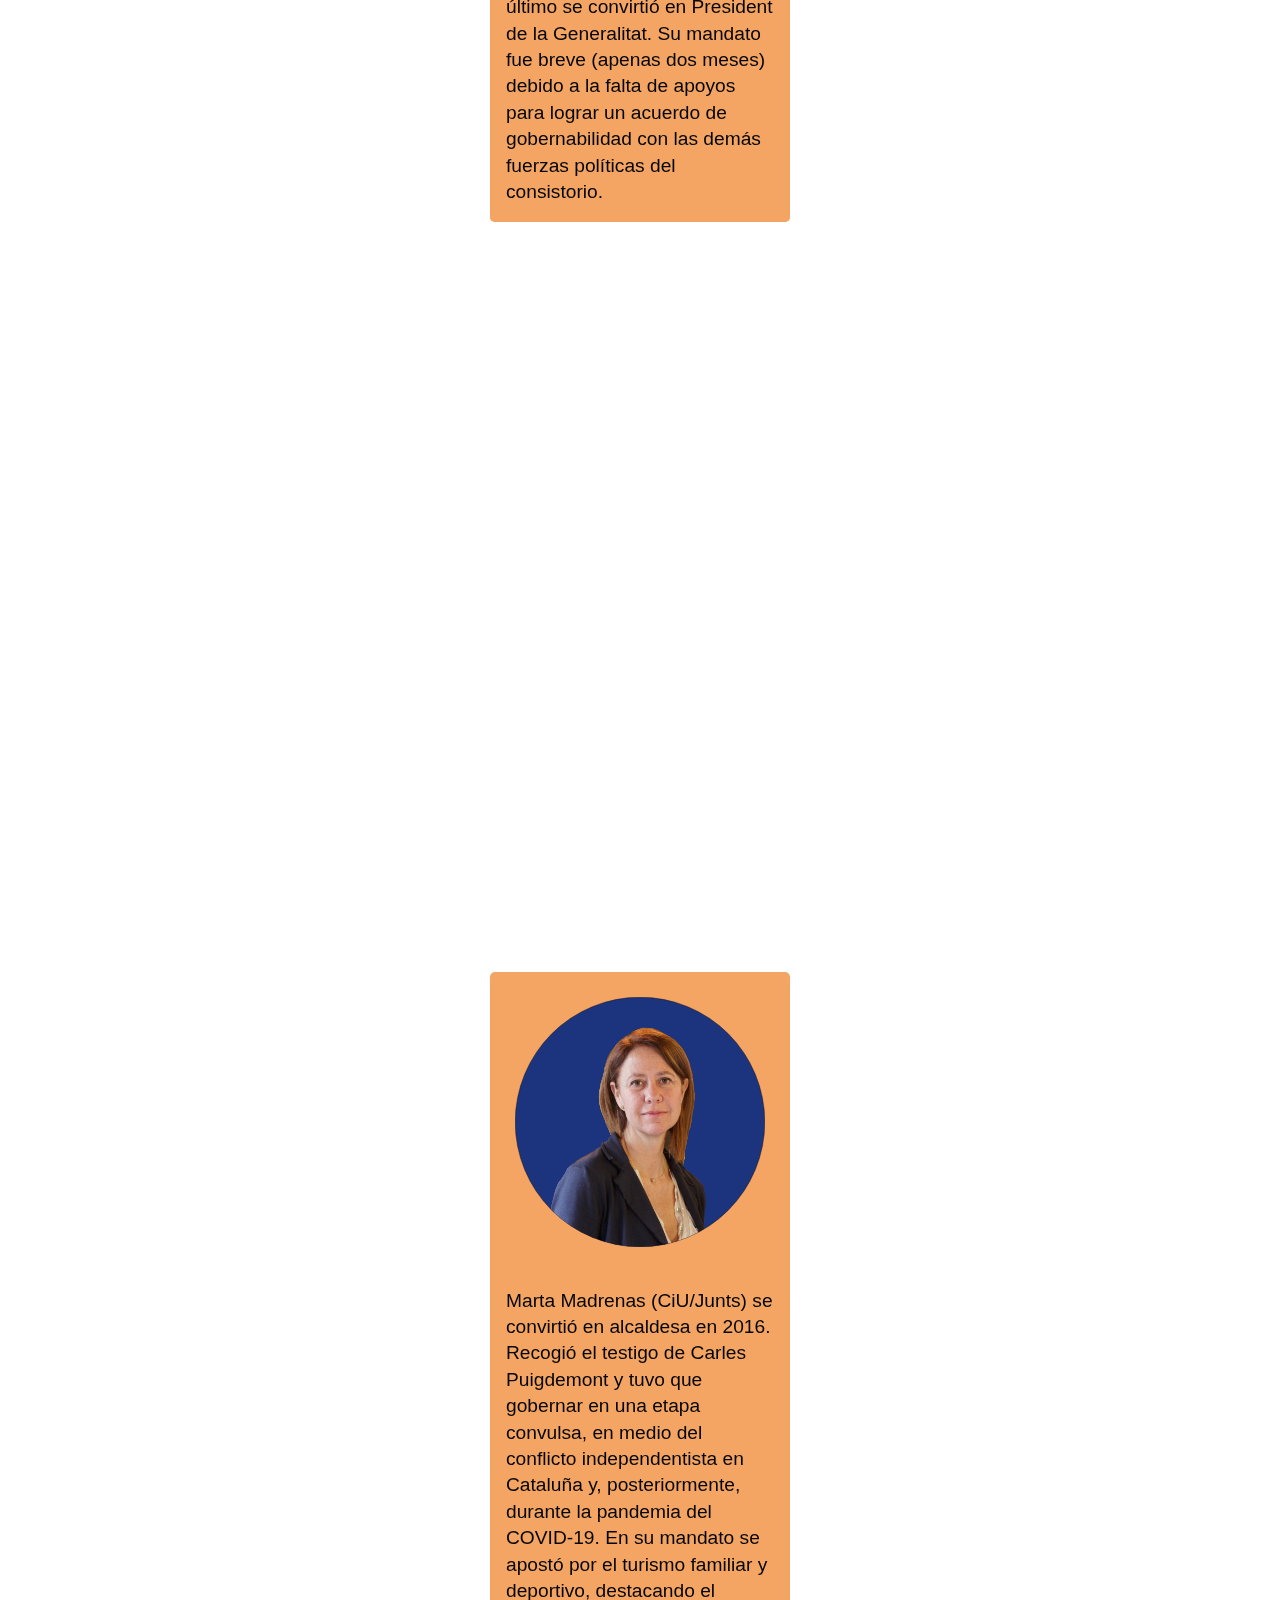
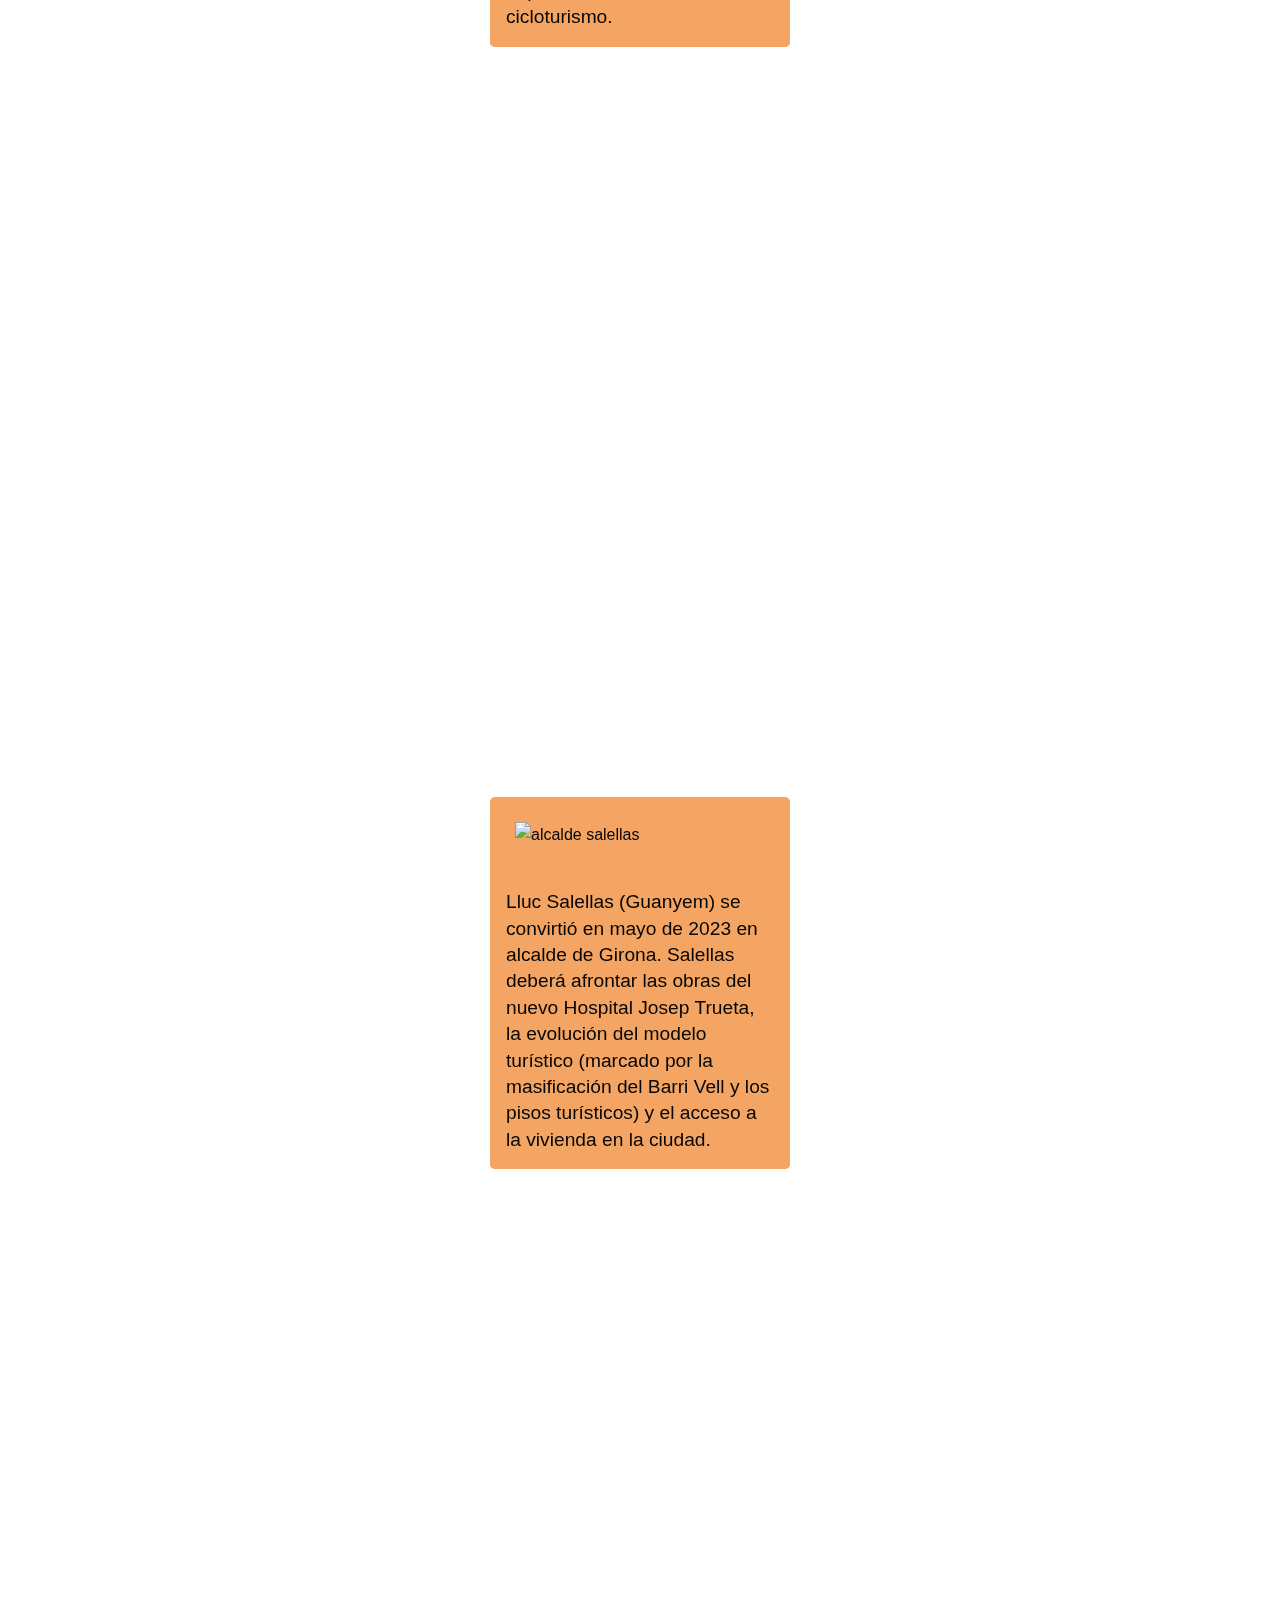
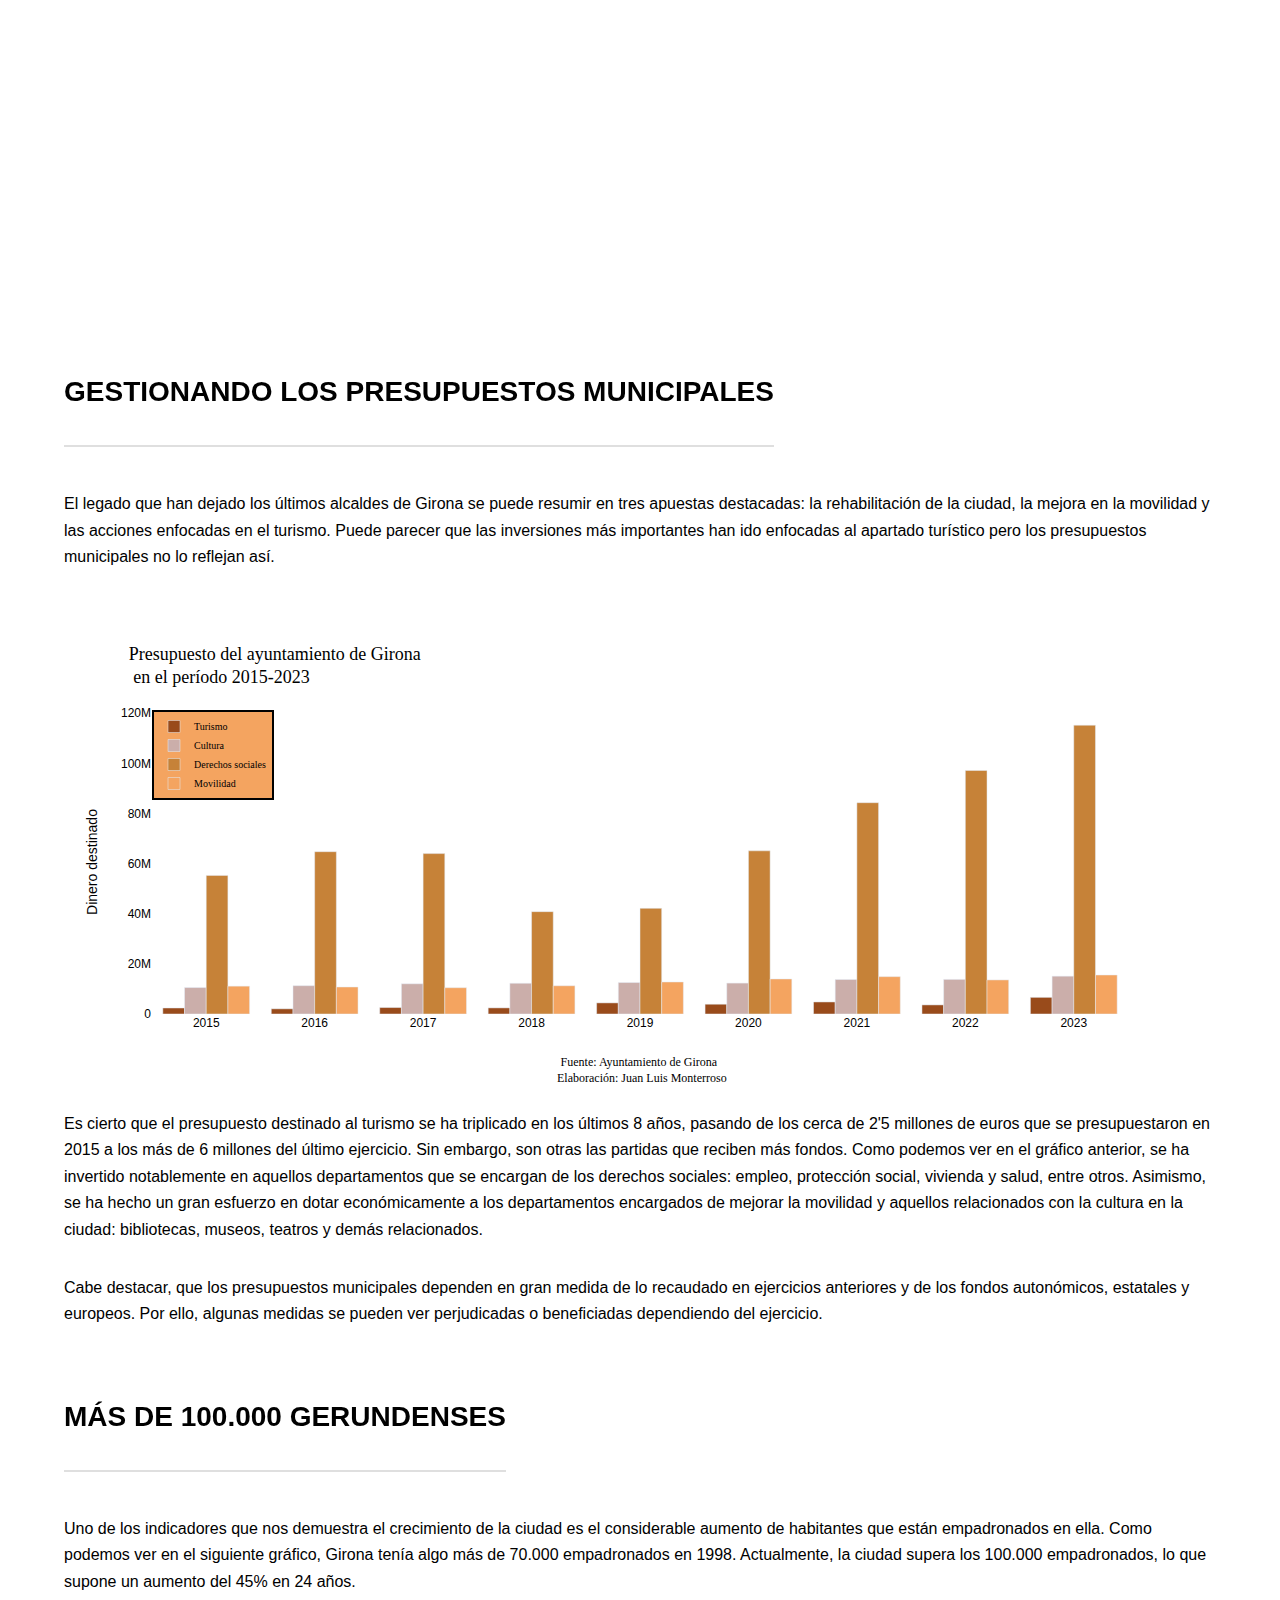
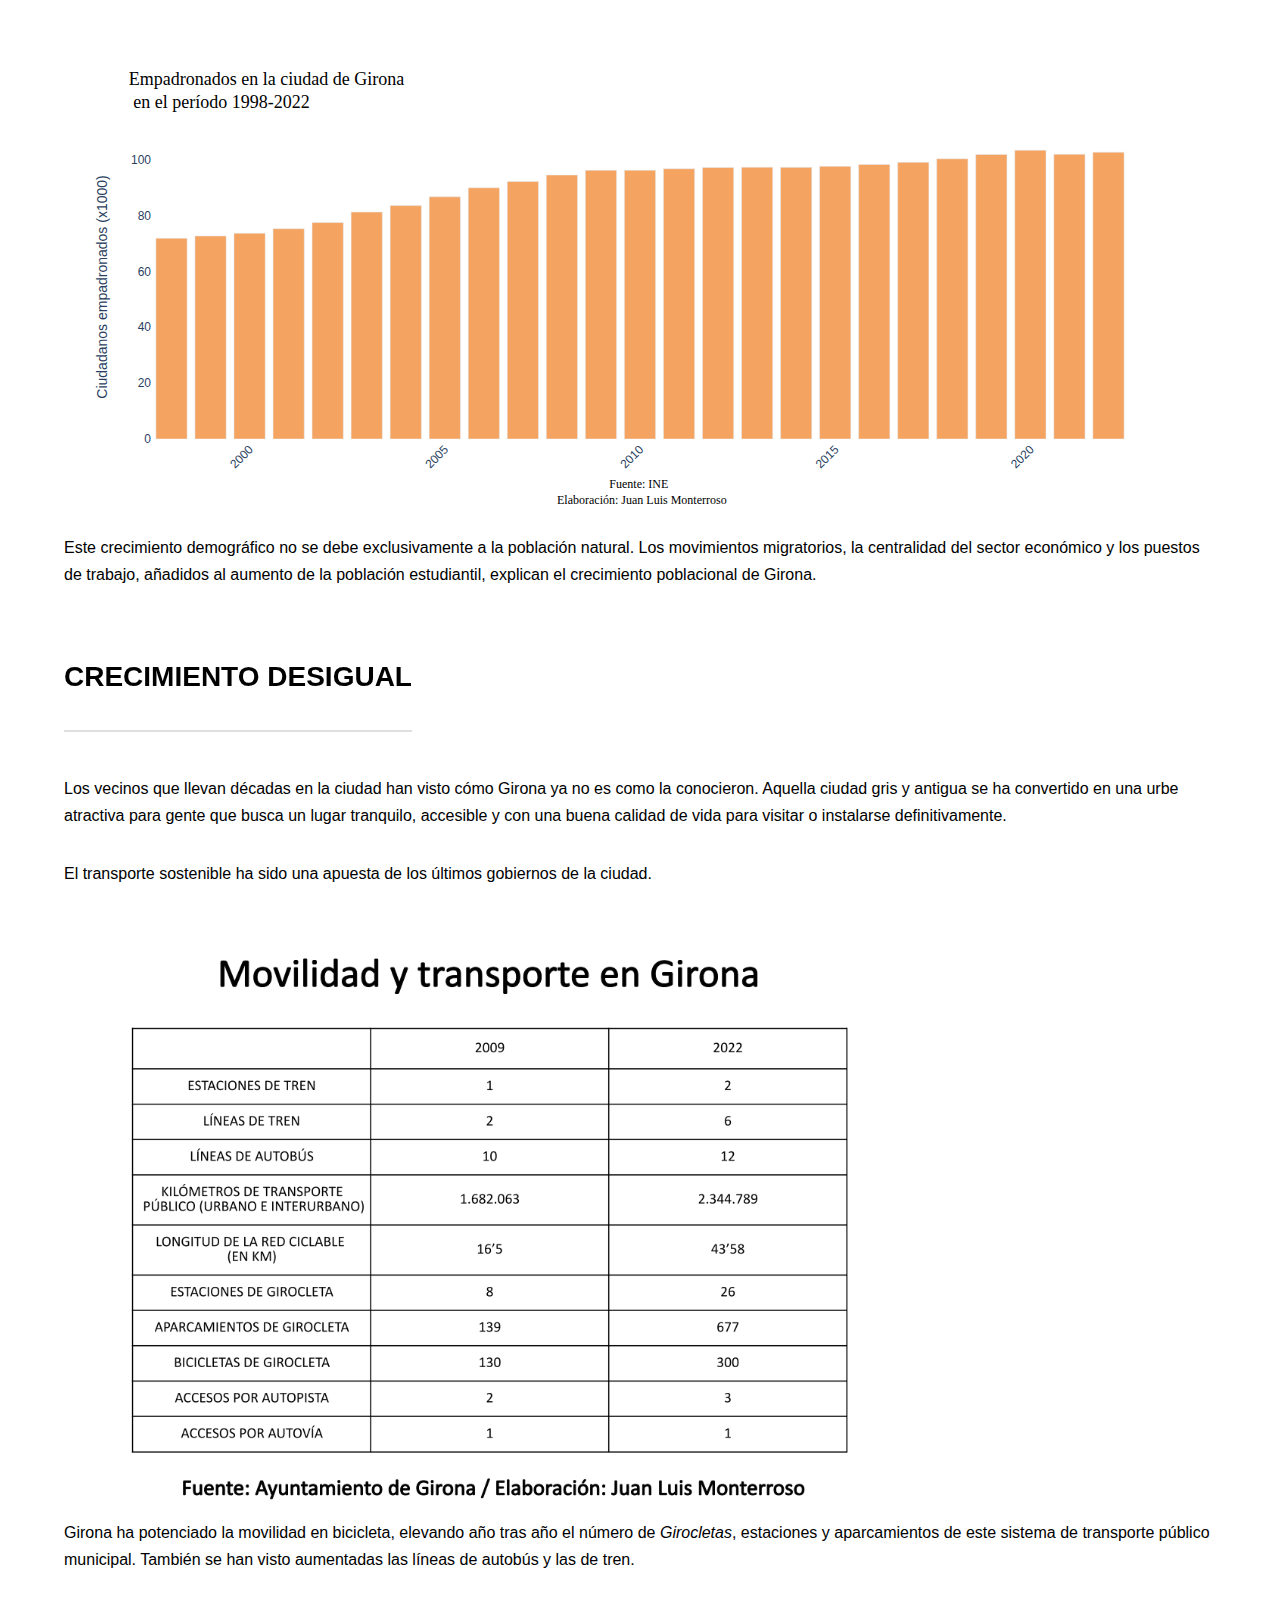
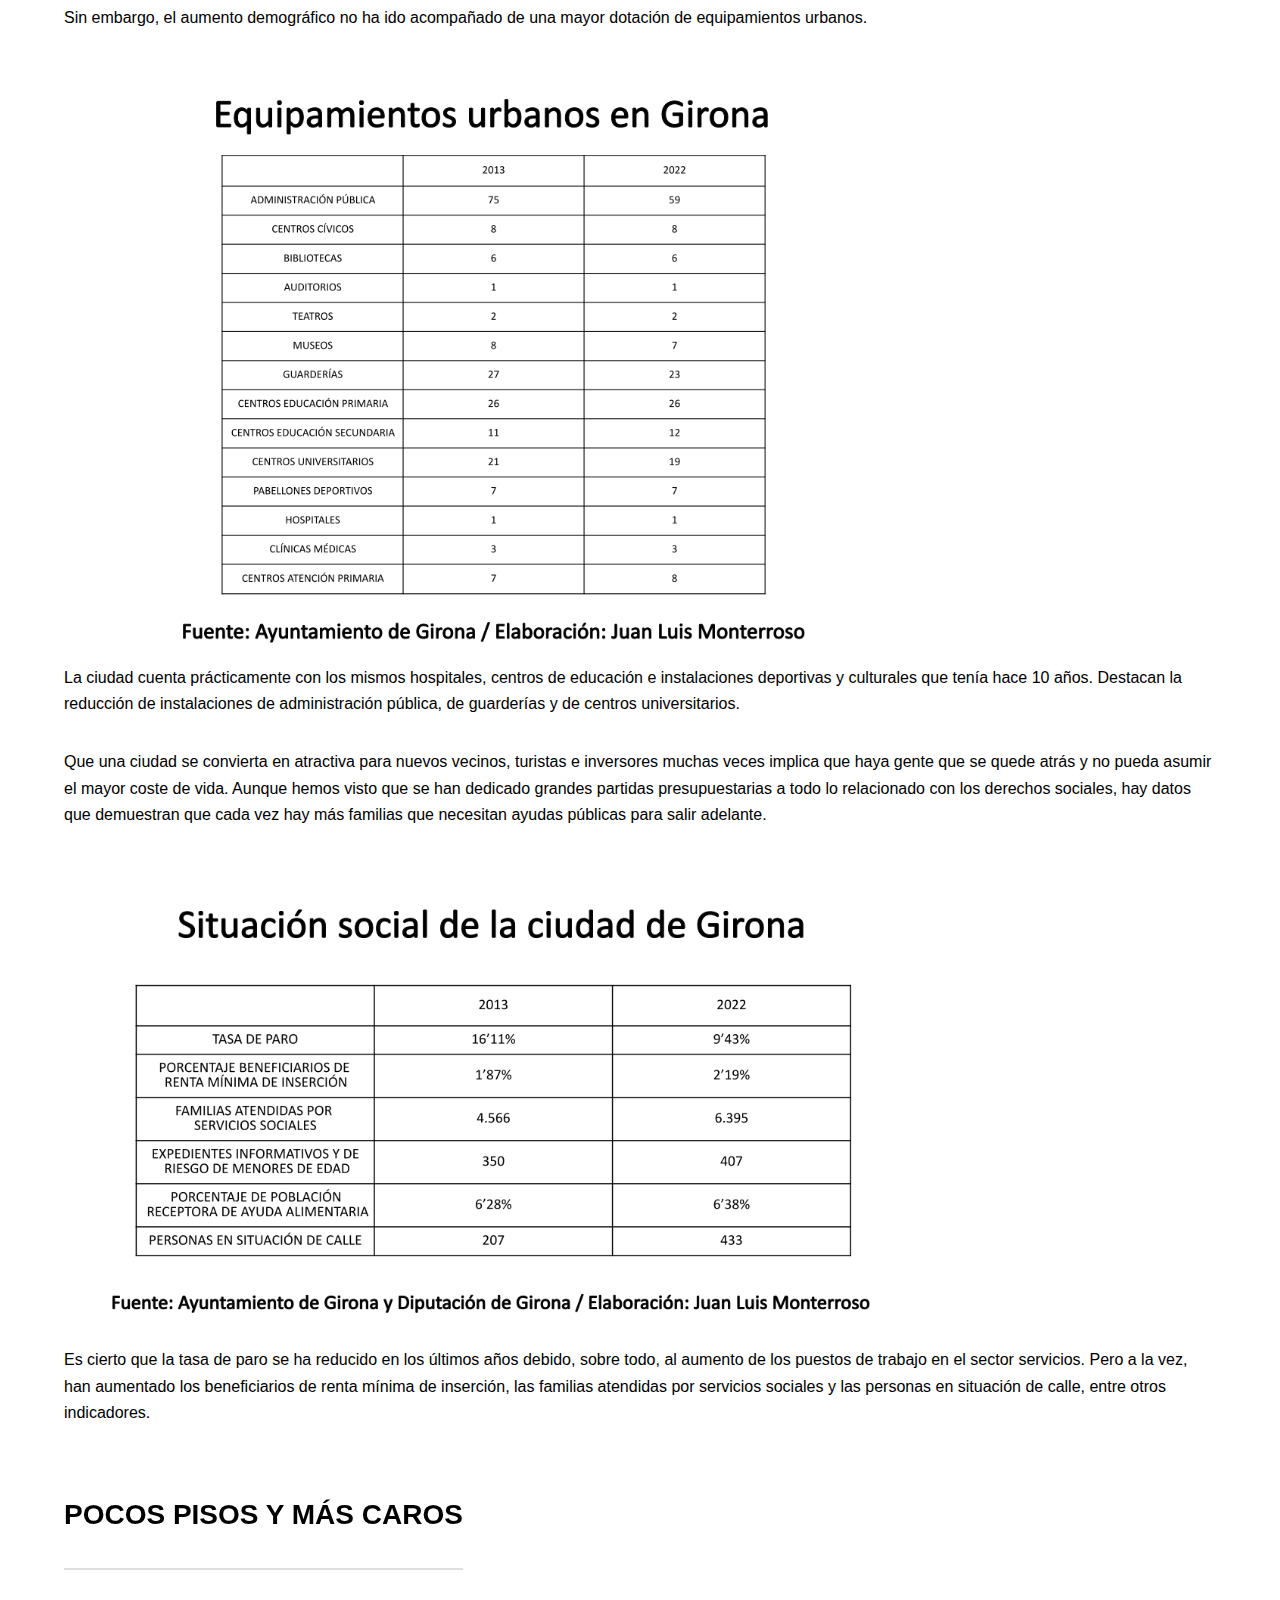
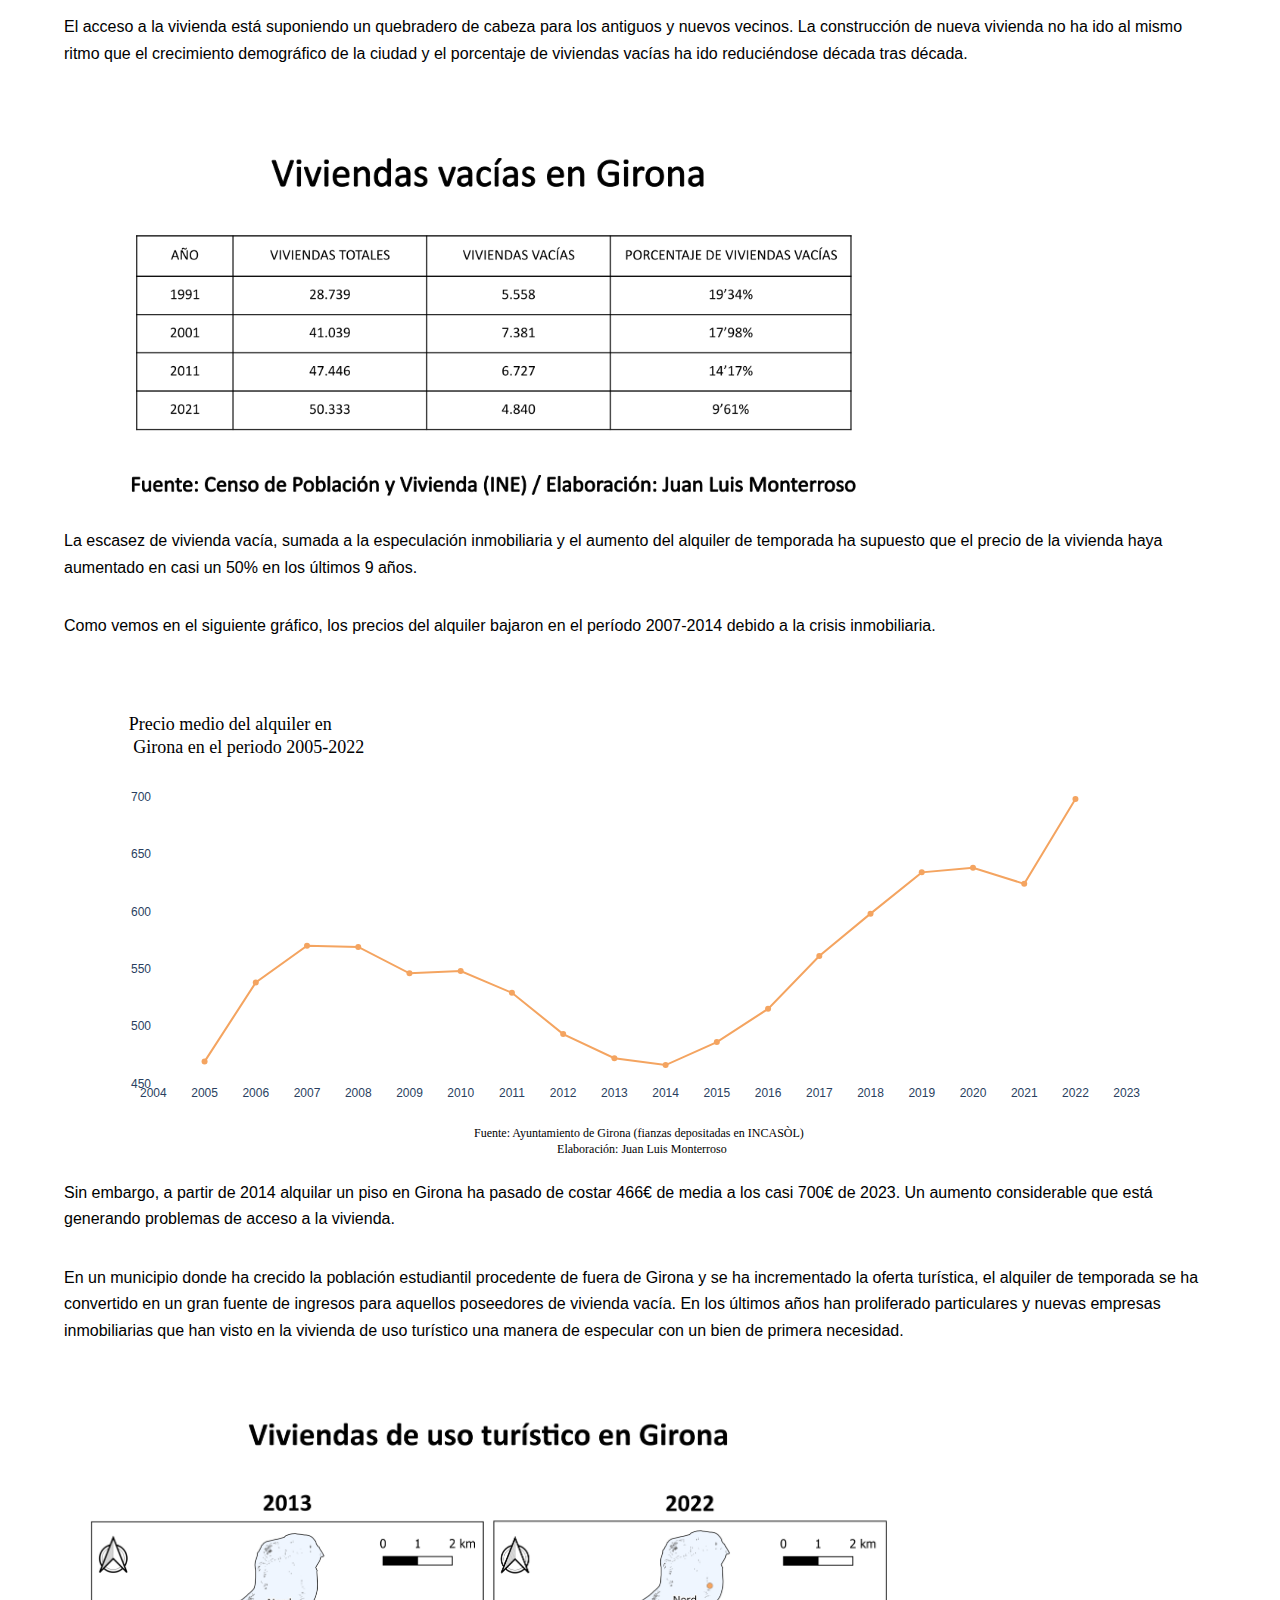
==== commit a778c8f8: "fin memoria" ====
--- a/index.html
+++ b/index.html
@@ -123,9 +123,9 @@
 						  <div class="inner">
 							    <header class="major">
 								      <h2>Más de 100.000 gerundenses</h2></header>
-								      <p>Uno de los indicadores que nos demuestra el crecimiento de la ciudad es el considerable aumento de habitantes que están empadronados en ella. Como podemos ver en el siguiente gráfico, Girona tenía algo más de 70.000 empadronados en 1996. Actualmente, la ciudad supera los 100.000 empadronados, lo que supone un aumento del 45% en 26 años.</p>
+								      <p>Uno de los indicadores que nos demuestra el crecimiento de la ciudad es el considerable aumento de habitantes que están empadronados en ella. Como podemos ver en el siguiente gráfico, Girona tenía algo más de 70.000 empadronados en 1998. Actualmente, la ciudad supera los 100.000 empadronados, lo que supone un aumento del 45% en 24 años.</p>
              
-                          <iframe src="images/empadronados19962022plotly.html" width="100%" height="500"></iframe>
+                          <iframe src="images/empadronados19982022plotly.html" width="100%" height="500"></iframe>
              
                       <p>Este crecimiento demográfico no se debe exclusivamente a la población natural. Los movimientos migratorios, la centralidad del sector económico y los puestos de trabajo, añadidos al aumento de la población estudiantil, explican el crecimiento poblacional de Girona.
                       </p>
@@ -191,9 +191,9 @@
 						  <div class="inner">
 							    <header class="major">
 								      <h2>Metodología</h2></header>
-                      <blockquote>Este proyecto forma parte del Trabajo de Fin de Máster de la edición 2022/2023 del <a href="https://mpvd.es/">Máster de Formación Permanente en Periodismo y Visualización de Datos de la Universidad de Alcalá (MPVD)</a>. El objetivo del mismo es aplicar todos los conocimientos adquiridos en el Máster y mostrar la evolución que ha experimentado la ciudad de Girona a través de los datos.<br>
-Las bases de datos sobre las que se trabaja son oficiales, públicas y abiertas. Estas bases pertenecen a: <a href="https://www.girona.cat/opendata/">Open Data Girona</a>, <a href="https://terra.girona.cat/apps/observatori/">L&#39;Observatori</a>, <a href="https://ine.es/">Instituto Nacional de Estadística</a> y <a href="https://www.sedecatastro.gob.es/">Catastro</a>.<br>
-Todas las herramientas usadas para la elaboración del proyecto son de Libre Uso. Para la extracción de datos se ha usado el paquete <a href="https://www.gnu.org/software/wget/">Wget</a> de <a href="https://www.cygwin.com/">Cygwin</a>. Para la limpieza y análisis de los datos se han usado las librerías Numpy y Pandas de <a href="https://www.python.org/">Python</a> y el <em>software</em> <a href="https://openrefine.org/">OpenRefine</a>. Los gráficos se han realizado con el paquete Plotly de Python y las tablas, con <a href="https://es.libreoffice.org/">LibreOffice</a> e <a href="https://inkscape.org/es/">Inkscape</a>. Las imágenes se han editado con <a href="http://www.gimp.org.es/">Gimp</a> e Inkscape. El mapa se ha realizado con el programa <a href="https://www.qgis.org/es/site/">QGIS</a>. La redacción del proyecto y de la página web se ha hecho con <a href="https://www.gnu.org/software/emacs/">Emacs</a>. Con <a href="https://git-scm.com/">Git</a> se ha realizado el control de versiones y la publicación del proyecto en Github.<br>
+                  <blockquote>Este proyecto forma parte del Trabajo de Fin de Máster de la edición 2022/2023 del <a href="https://mpvd.es/">Máster de Formación Permanente en Periodismo y Visualización de Datos de la Universidad de Alcalá (MPVD)</a>. El objetivo del mismo es aplicar todos los conocimientos adquiridos en el Máster y mostrar la evolución que ha experimentado la ciudad de Girona a través de los datos.<br>
+                      Las bases de datos sobre las que se trabaja son oficiales, públicas y abiertas. Estas bases pertenecen a: <a href="https://www.girona.cat/opendata/">Open Data Girona</a>, <a href="https://terra.girona.cat/apps/observatori/">L&#39;Observatori</a>, <a href="https://ine.es/">Instituto Nacional de Estadística</a> y <a href="https://www.sedecatastro.gob.es/">Catastro</a>.<br>
+                      Todas las herramientas usadas para la elaboración del proyecto son de Software Libre. Para la extracción de datos se ha usado el paquete <a href="https://www.gnu.org/software/wget/">Wget</a> de <a href="https://www.cygwin.com/">Cygwin</a>. Para la limpieza y análisis de los datos se han usado las librerías Numpy y Pandas de <a href="https://www.python.org/">Python</a> y el <em>software</em> <a href="https://openrefine.org/">OpenRefine</a>. Los notebooks se han realizado con <a href="https://jupyter.org/">Jupyter Notebook</a>. Los gráficos se han dibujado con el paquete Plotly de Python y las tablas, con <a href="https://es.libreoffice.org/">LibreOffice</a> e <a href="https://inkscape.org/es/">Inkscape</a>. Las imágenes se han editado con <a href="http://www.gimp.org.es/">Gimp</a> e Inkscape. El mapa se ha realizado con el programa <a href="https://www.qgis.org/es/site/">QGIS</a>. La redacción del proyecto y de la página web se ha hecho con <a href="https://www.gnu.org/software/emacs/">Emacs</a>. Con <a href="https://git-scm.com/">Git</a> se ha realizado el control de versiones y la publicación del proyecto en Github.<br>
 Esta obra está bajo licencia de <a href="https://creativecommons.org/licenses/by-sa/4.0/">Creative Commons Reconocimiento-Compartir Igual 4.0 Internacional</a>. Puede consultar los recursos usados en este proyecto en el siguiente <a href="https://github.com/mpvdes/2022-2023-tfm-juanlu1519">repositorio de Github</a>.</blockquote>
 						  </div>
 					</section>
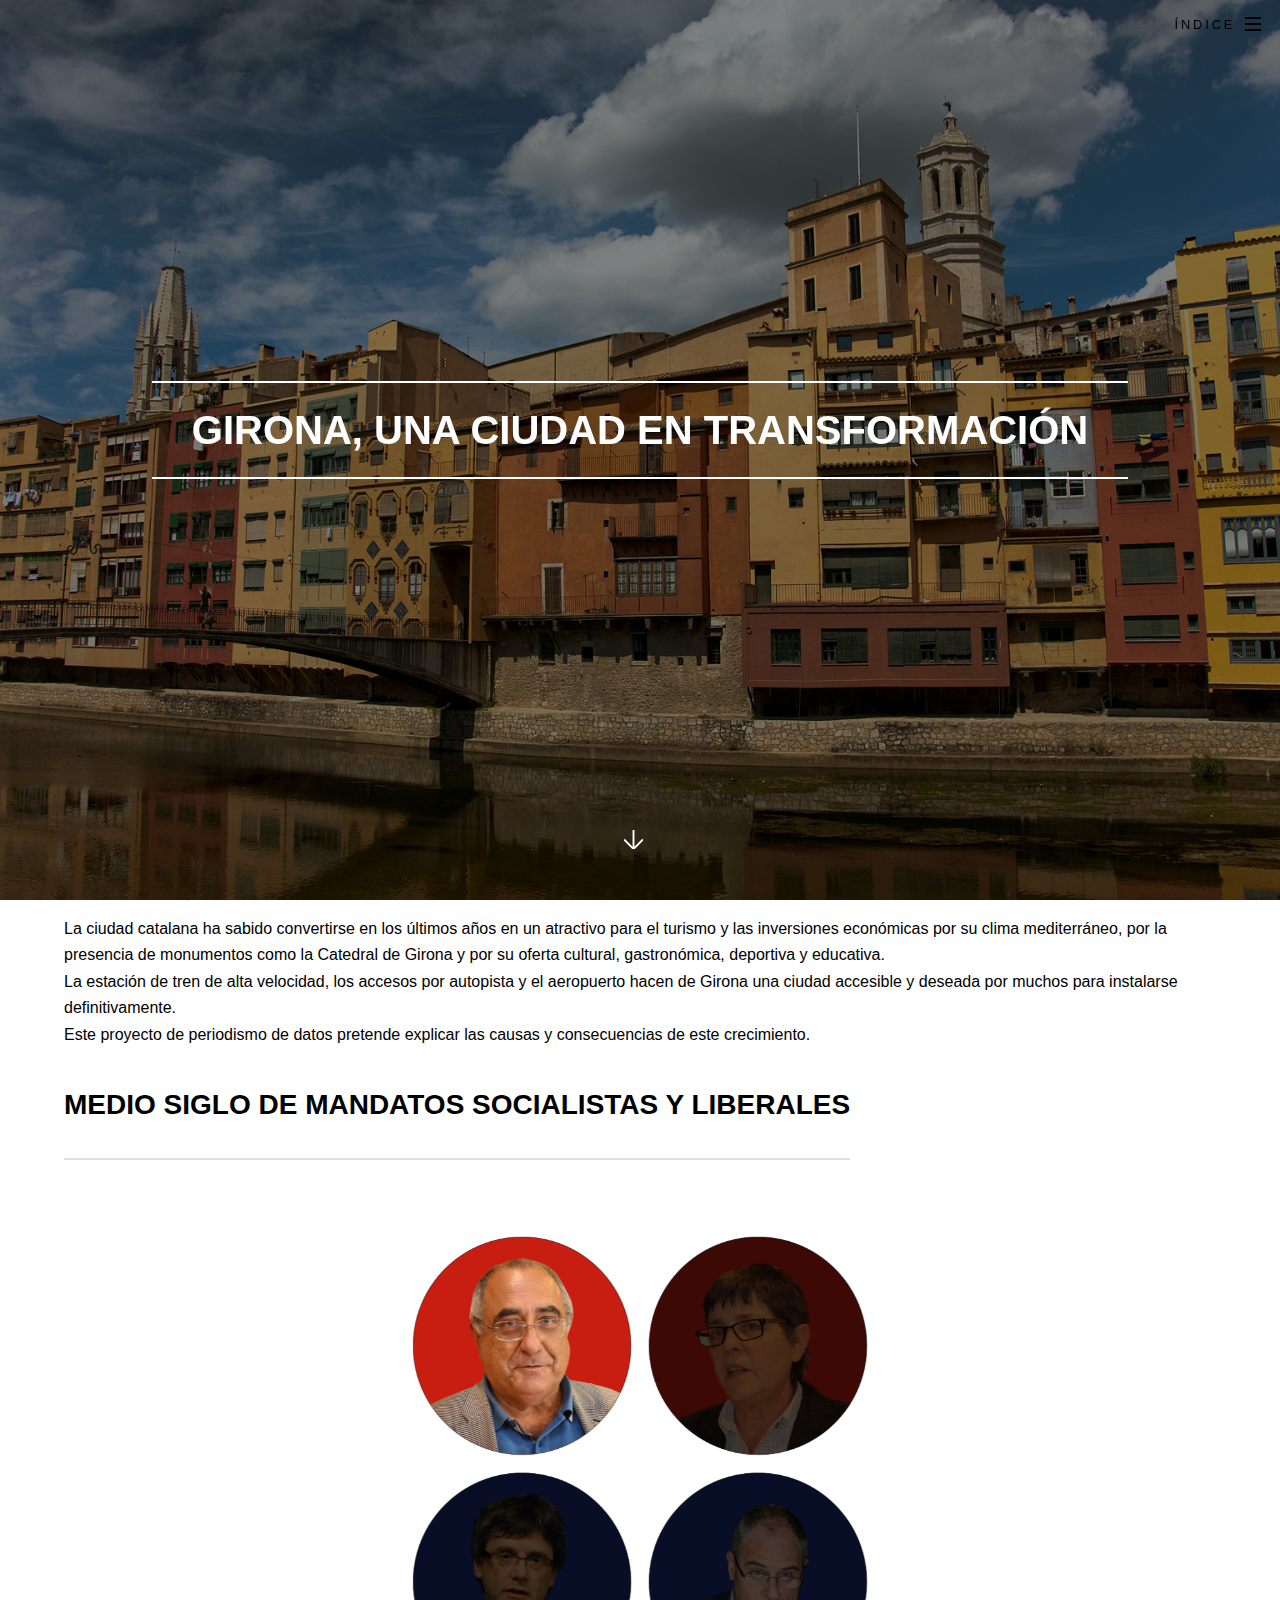
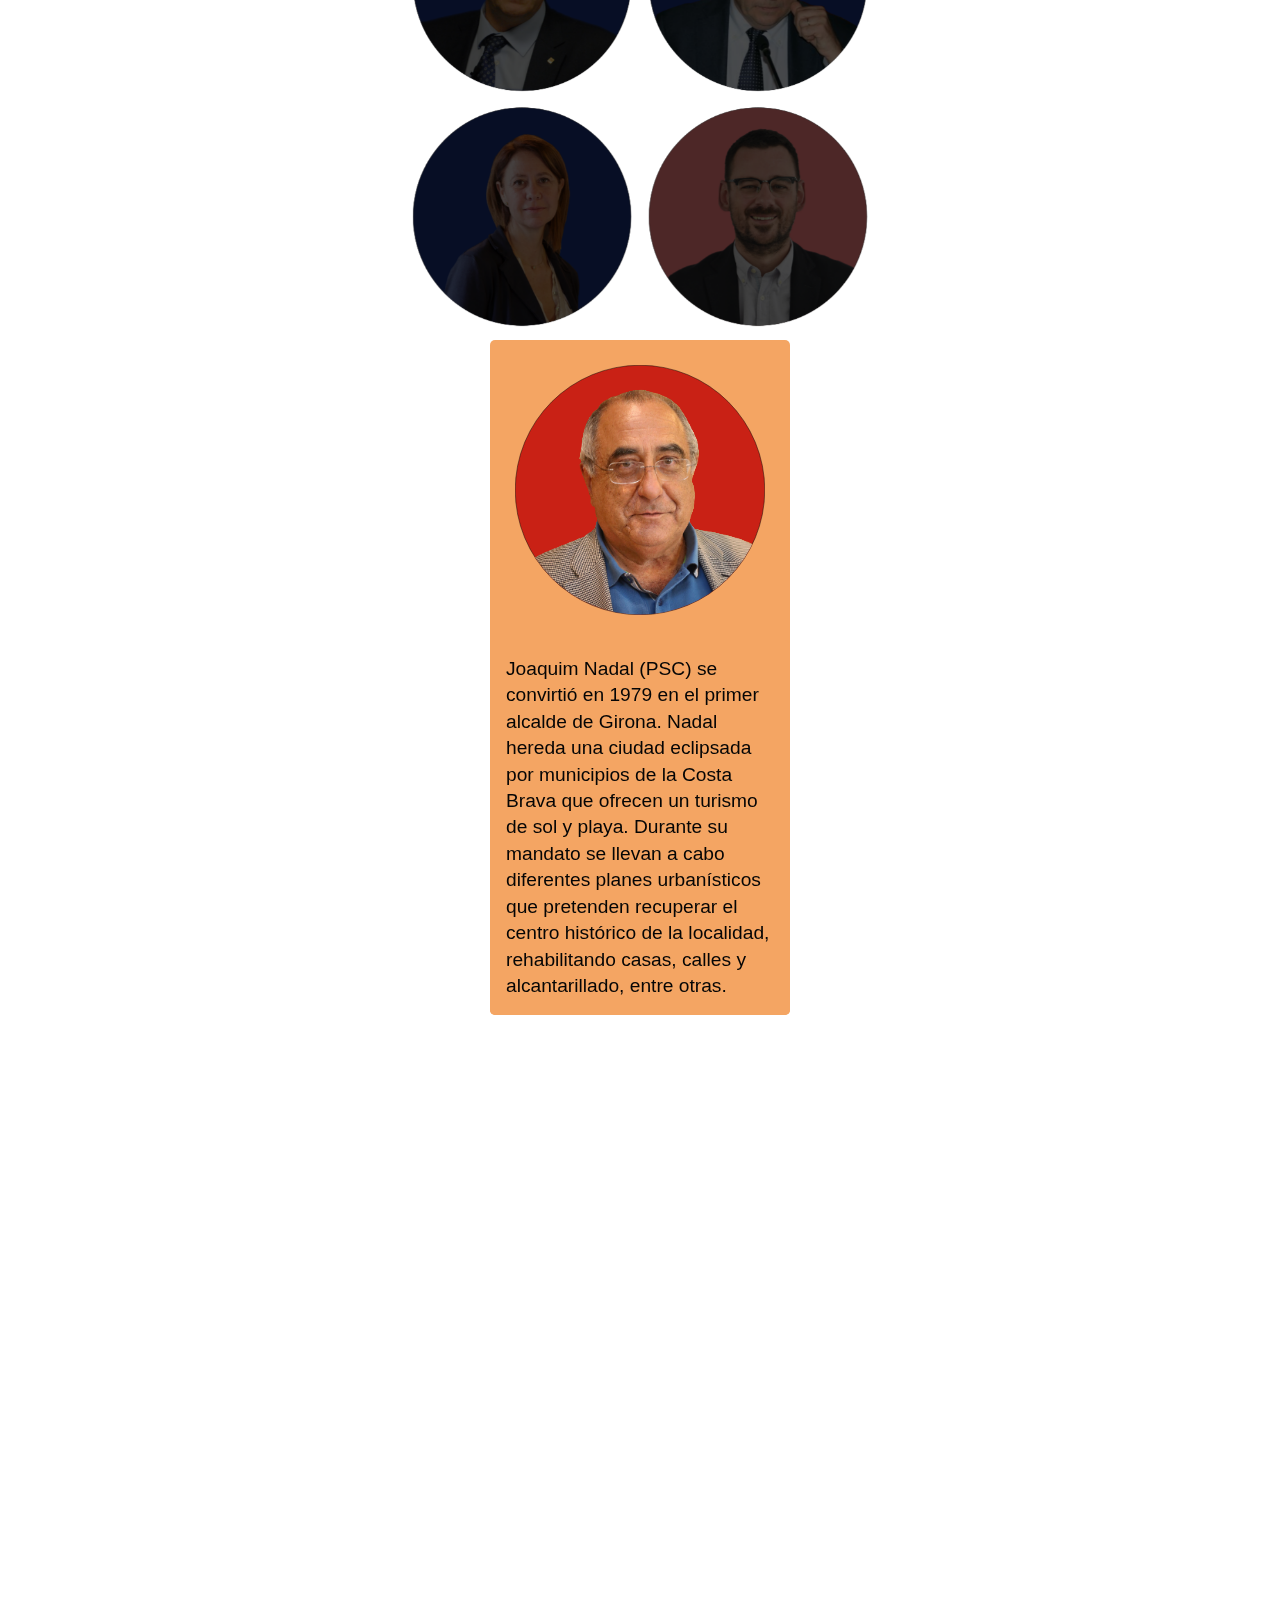
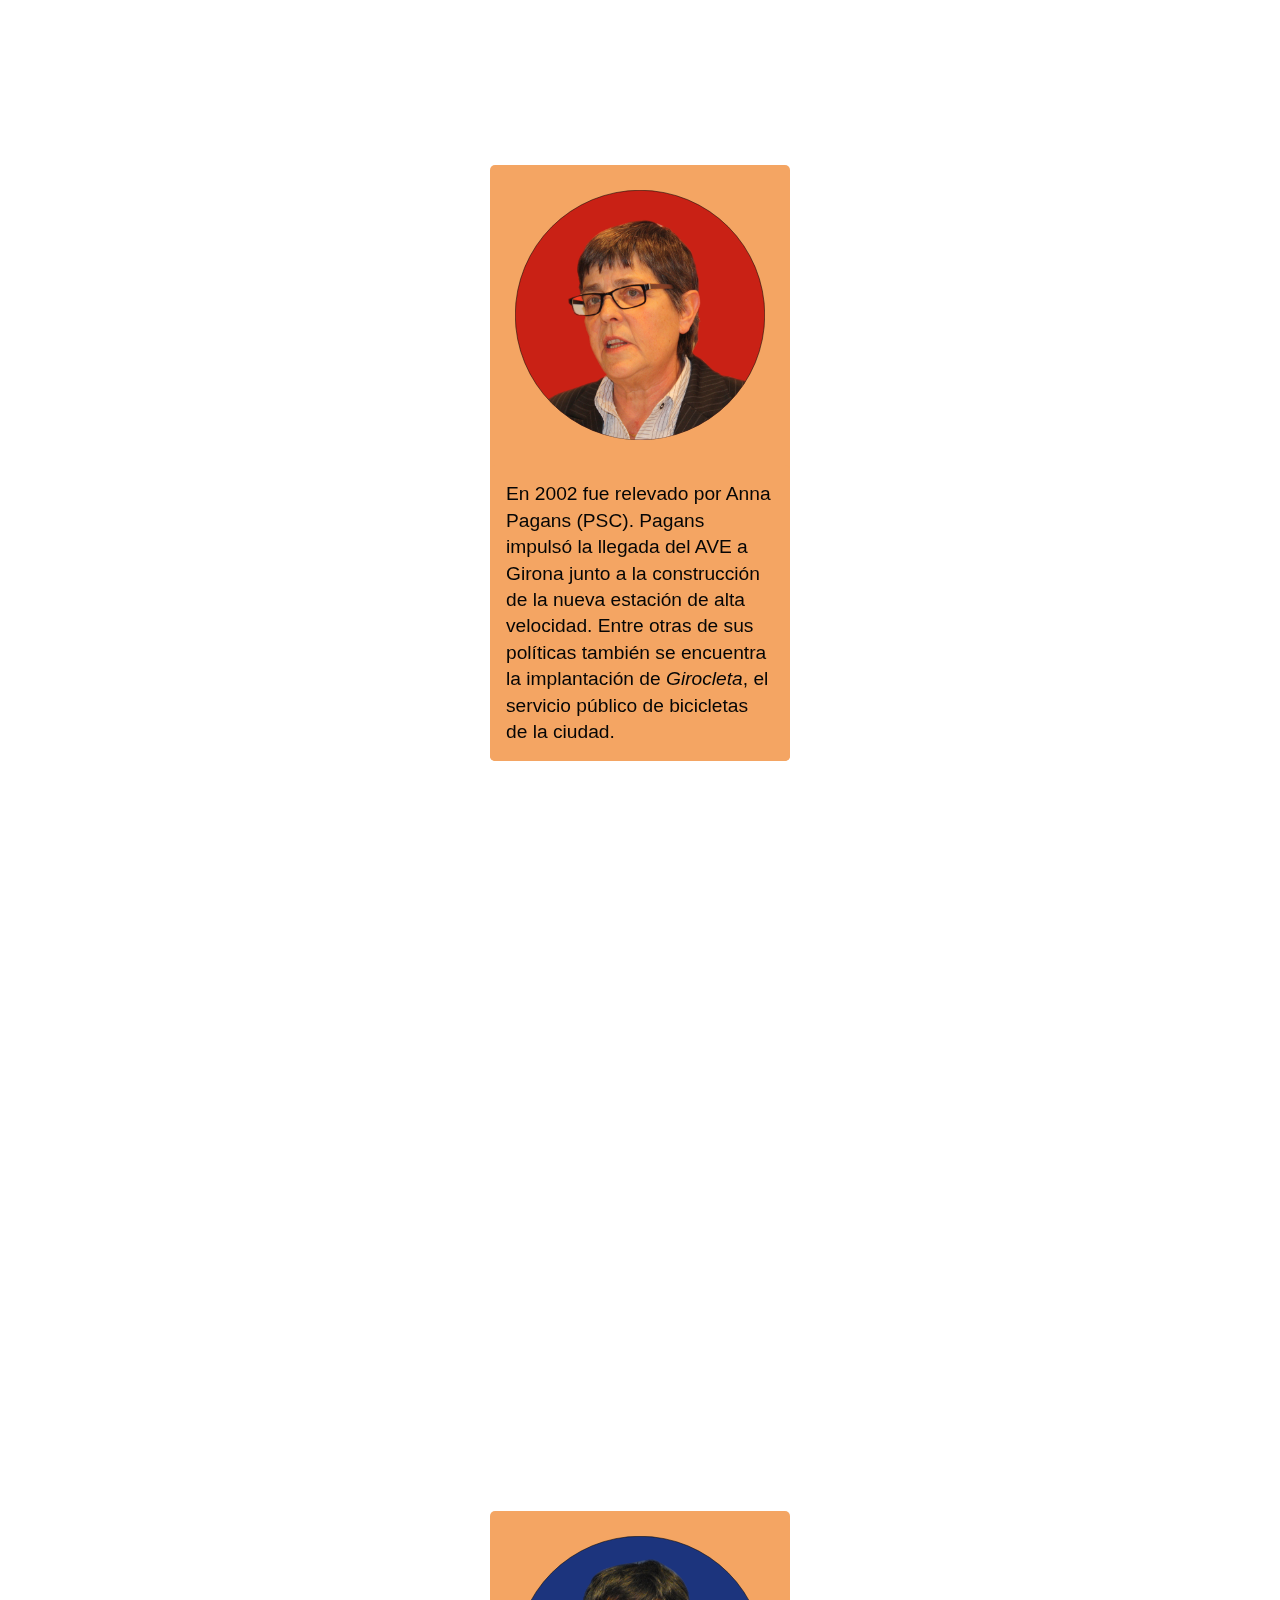
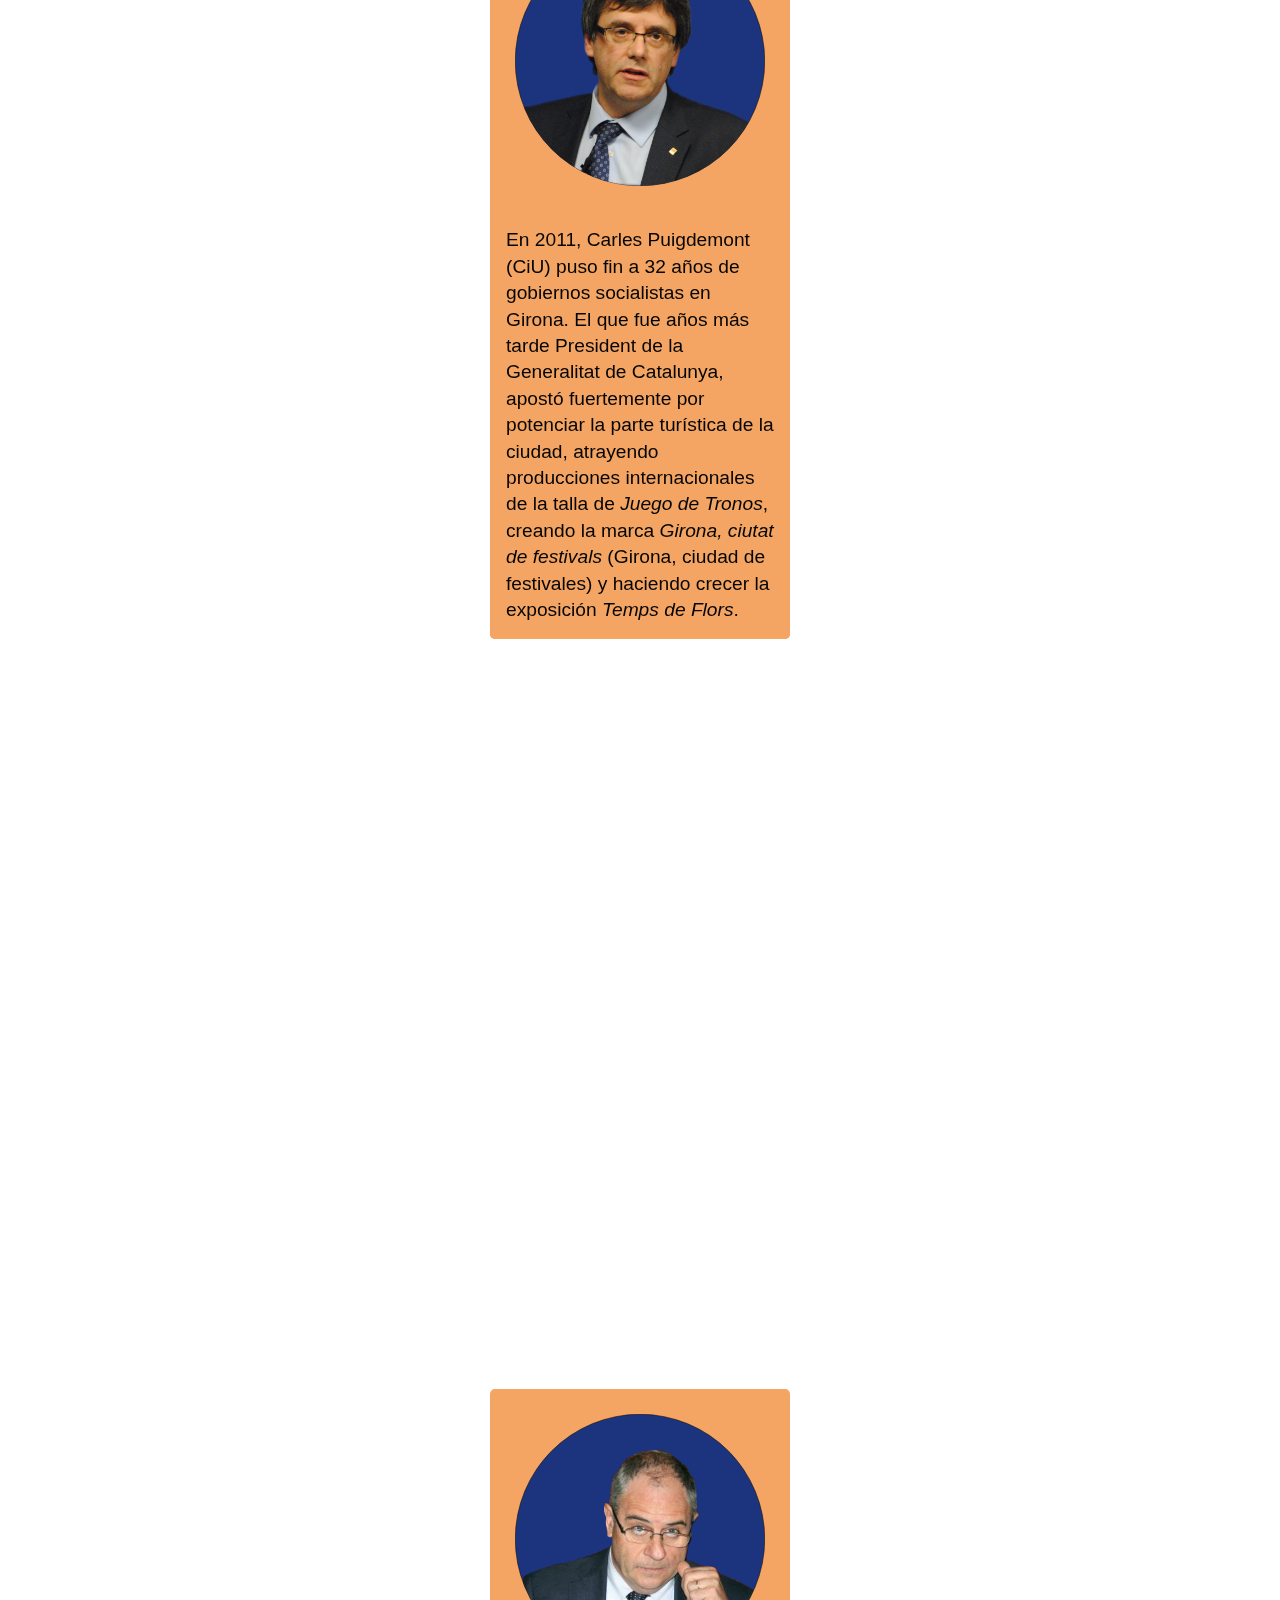
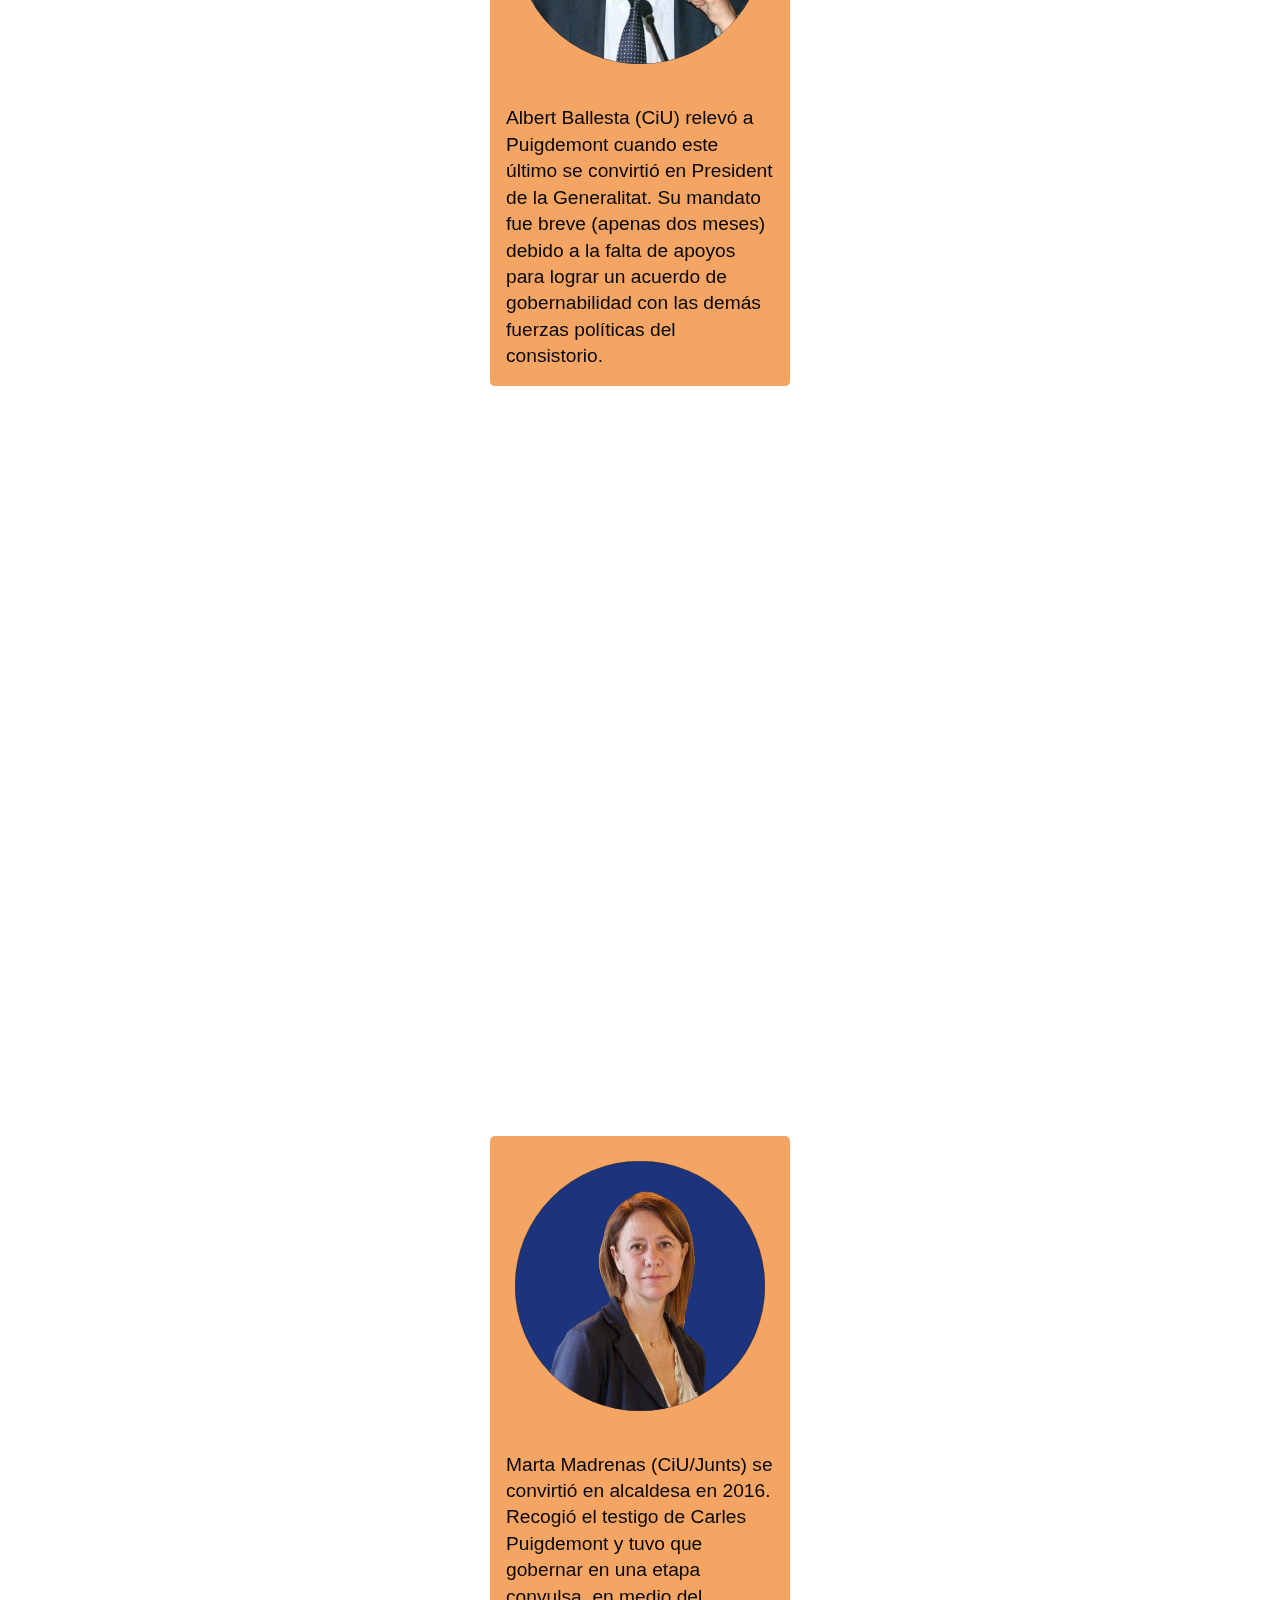
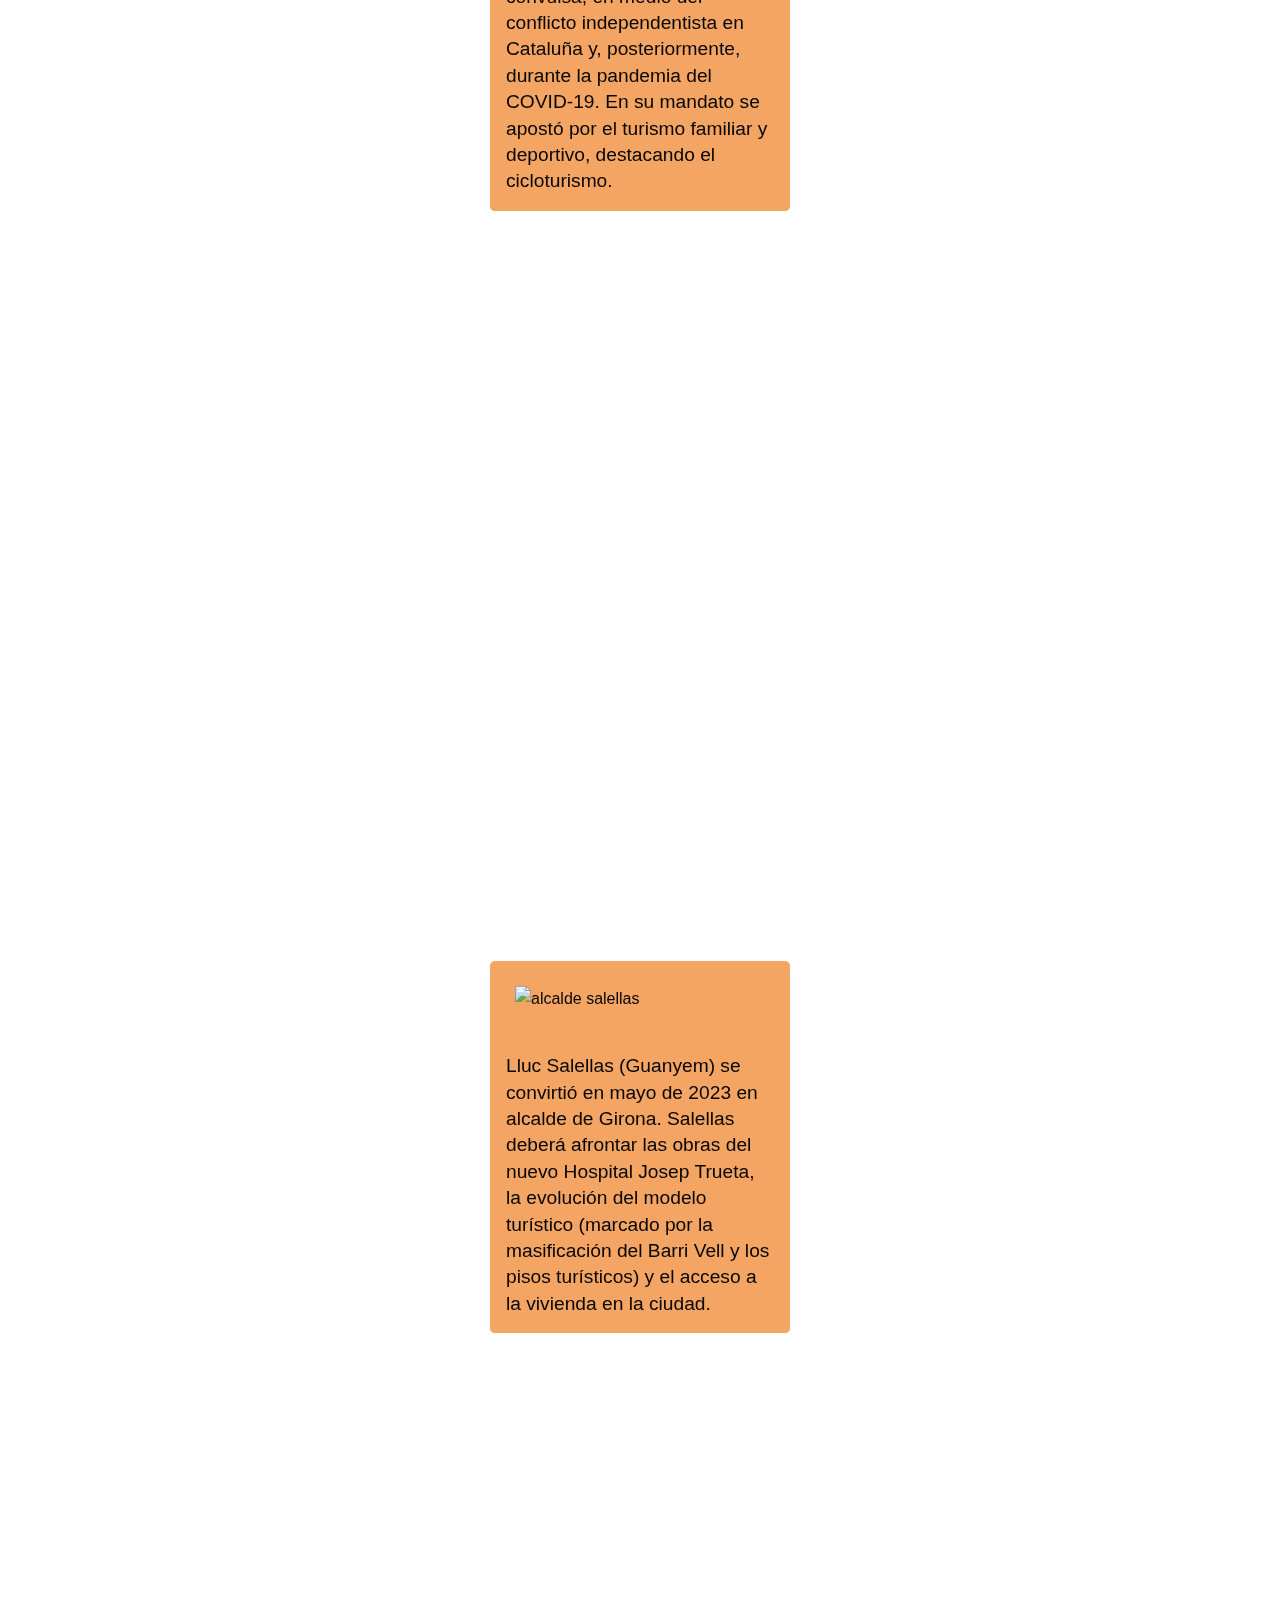
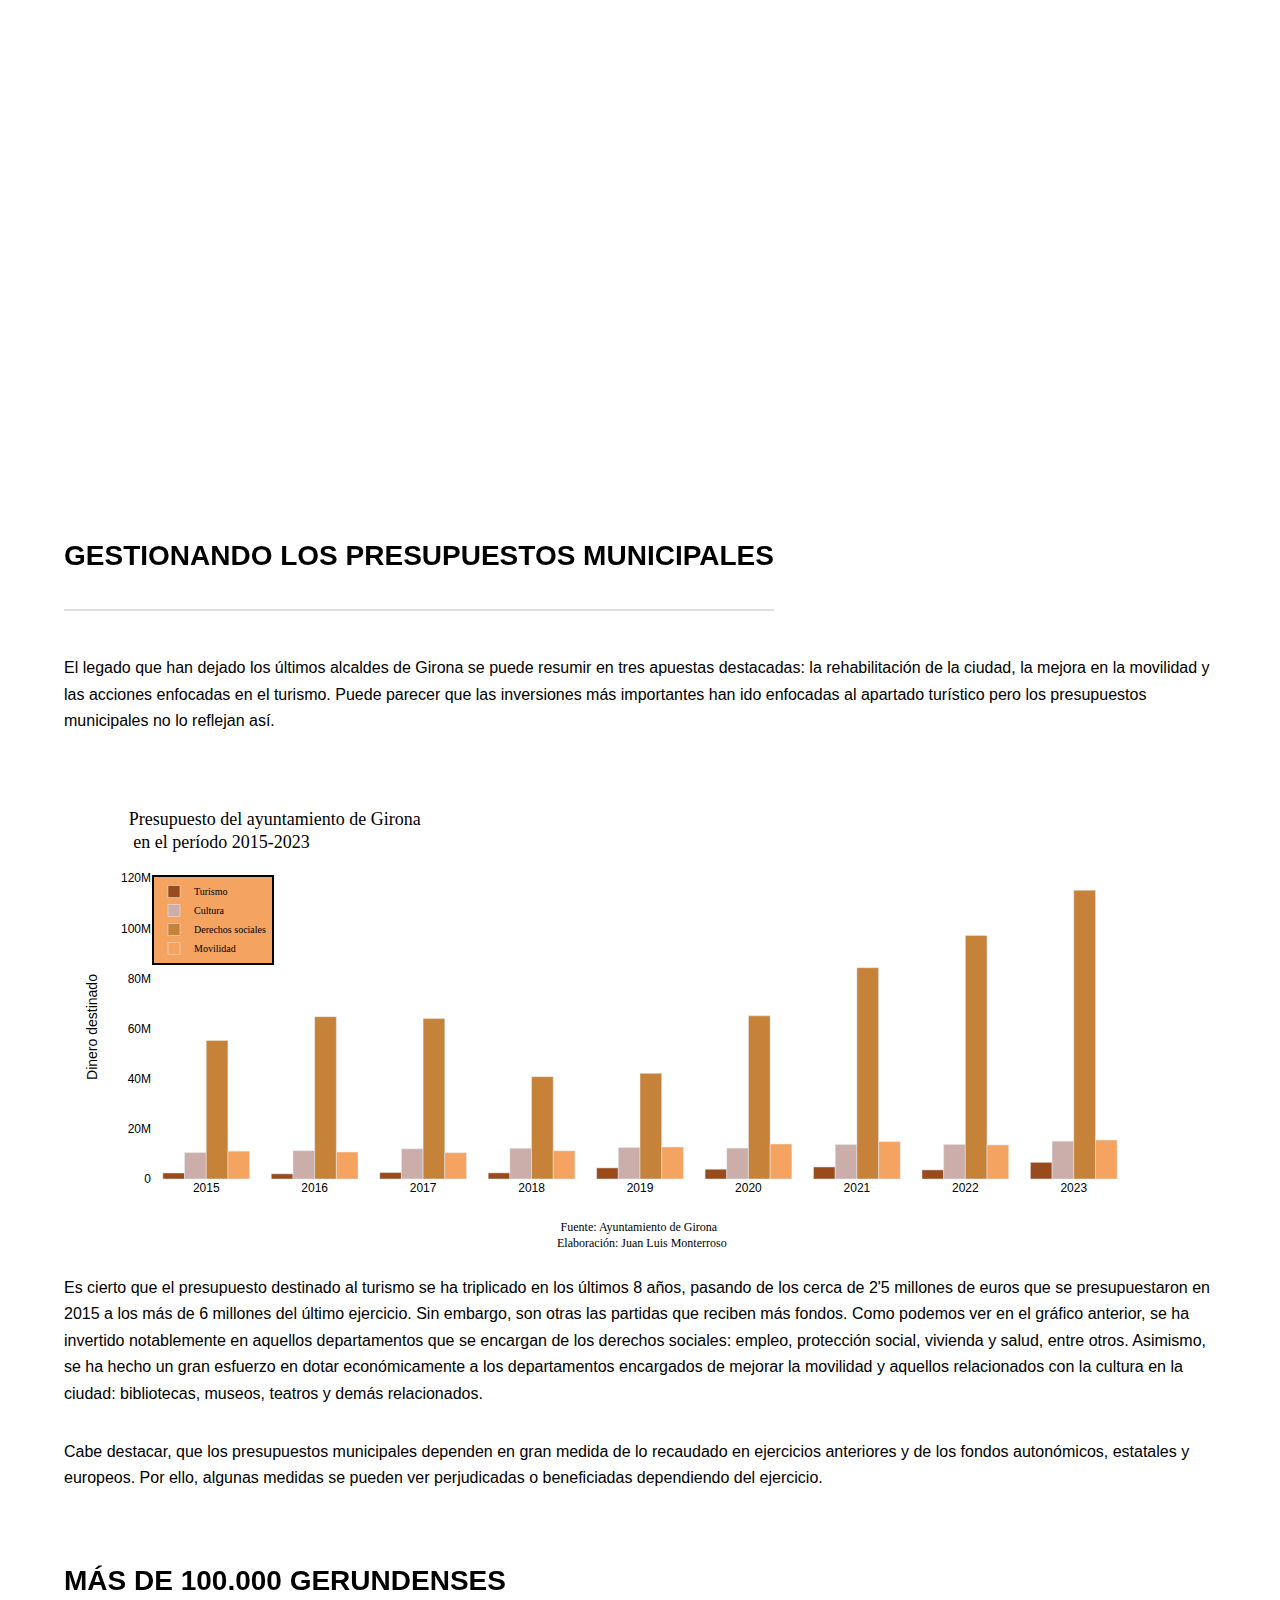
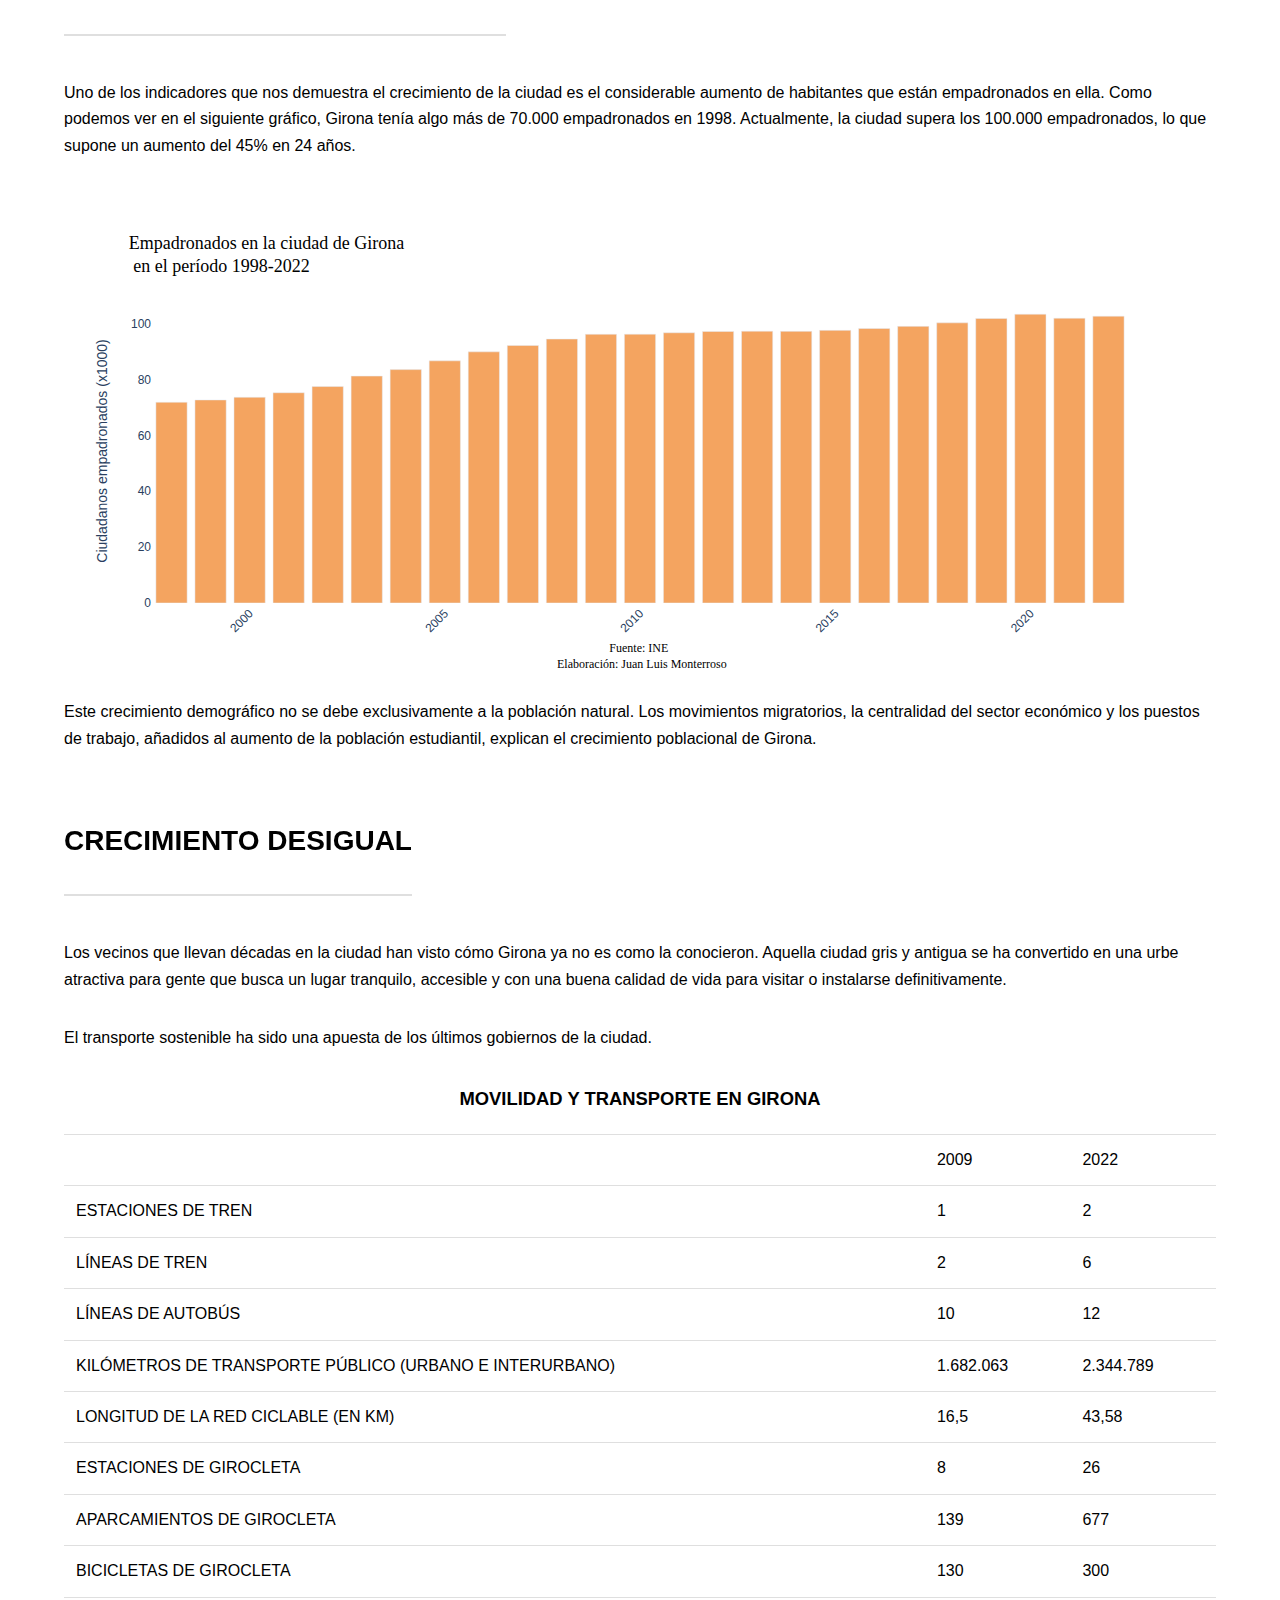
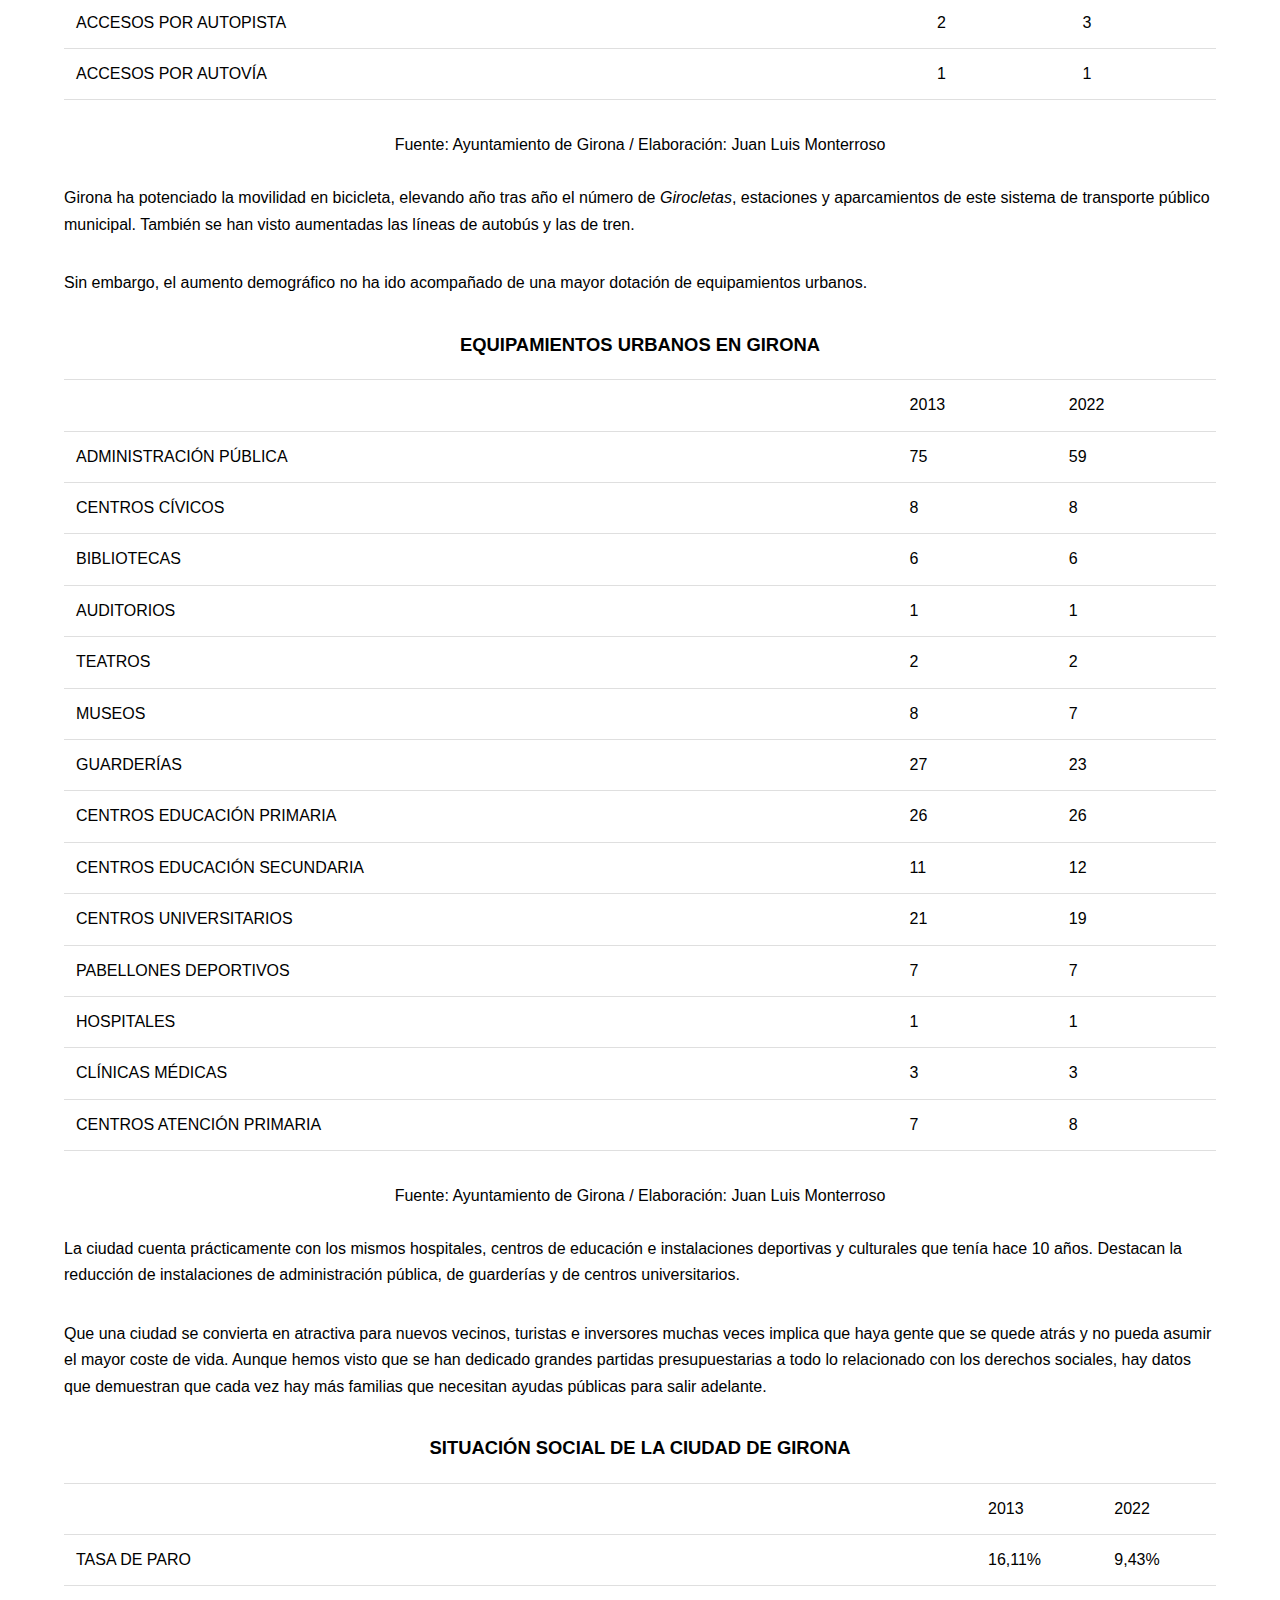
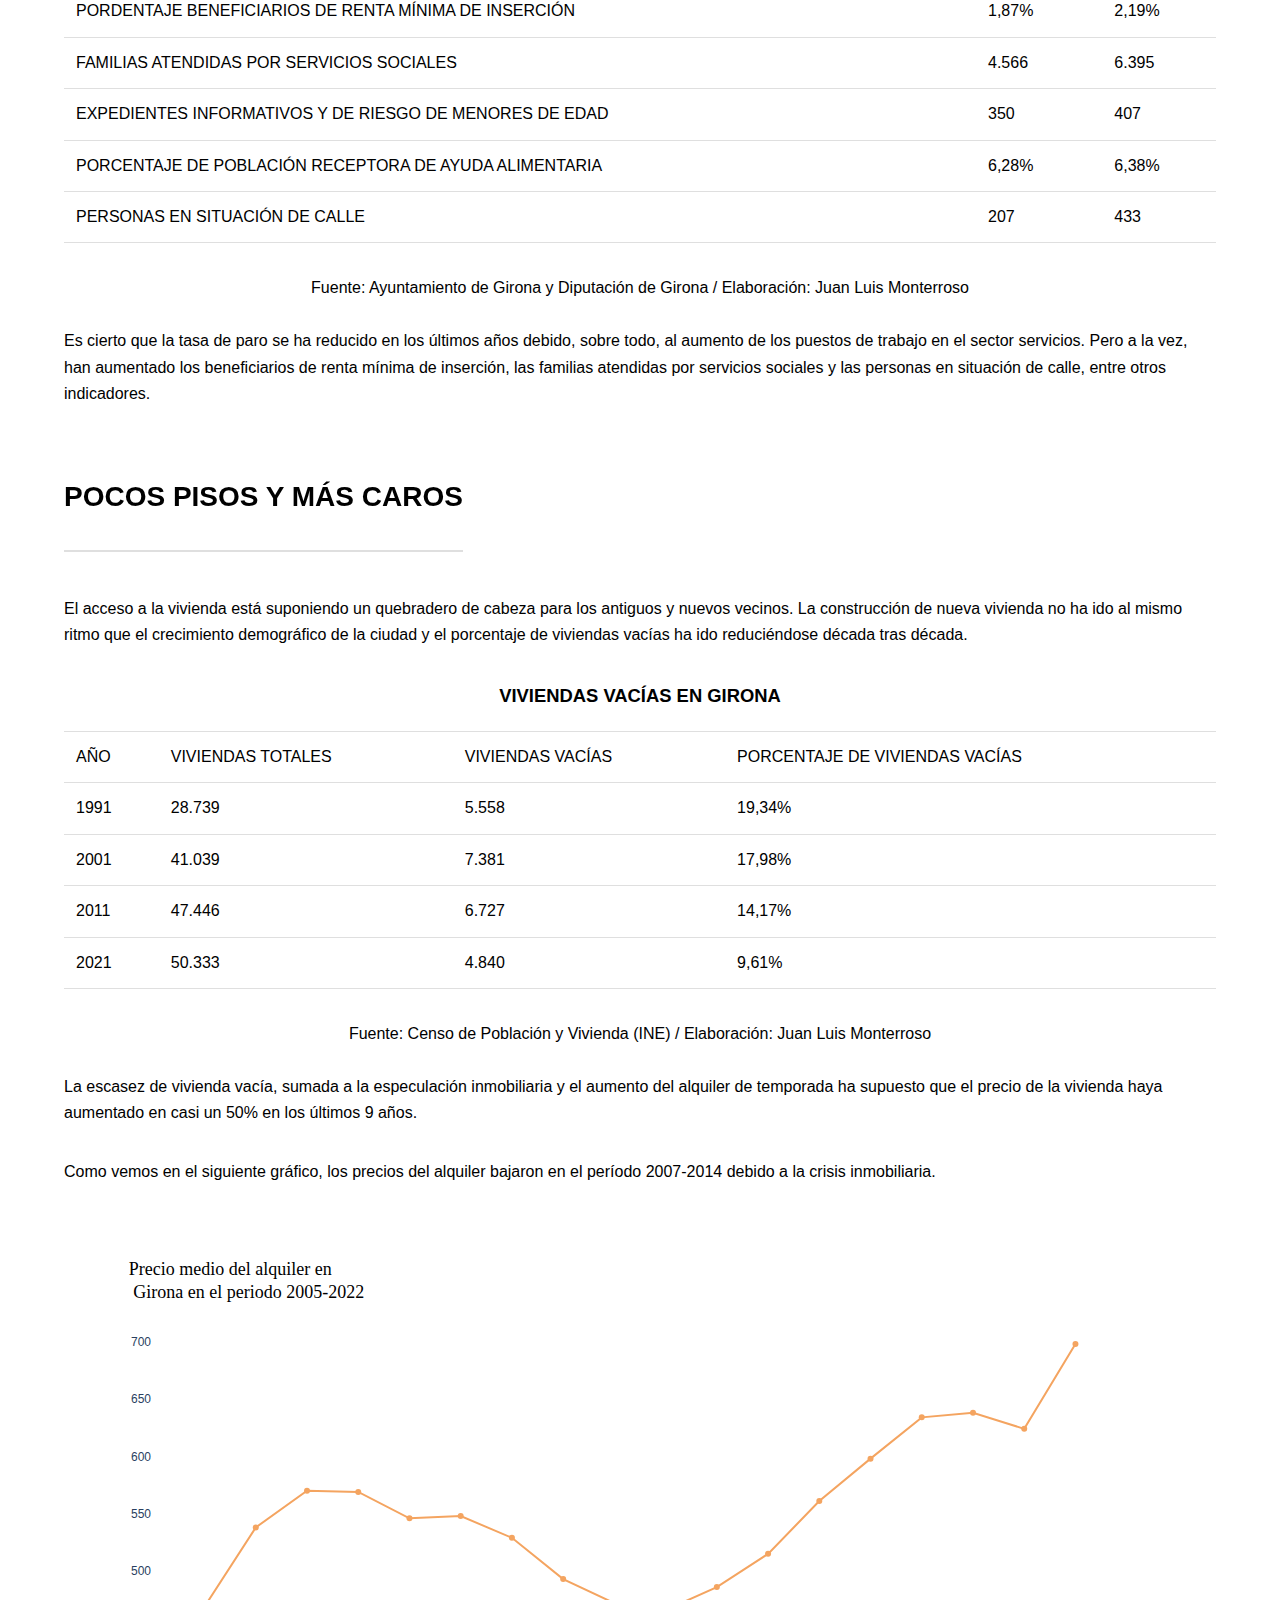
==== commit e1e8baf0: "añadido geojson, modificacion tablas, header, index y memoria" ====
--- a/index.html
+++ b/index.html
@@ -20,9 +20,11 @@
 	<body class="landing is-preload">
 
 		<!-- Page Wrapper -->
+
 			<div id="page-wrapper">
 
 				<!-- Header -->
+
 					<header id="header" class="alt">
 						<h1><a href="index.html">Girona, una ciudad en transformación</a></h1>
 						<nav id="nav">
@@ -48,21 +50,23 @@
 					</header>
 
 				<!-- Banner -->
+
 					<section id="banner">
 						<div class="inner">
 							<h2>Girona, una ciudad en transformación</h2>
-							<p class="semi-transparent-bg">La ciudad catalana ha sabido convertirse en los últimos años en un atractivo para el turismo y las inversiones económicas por su clima mediterráneo, por la presencia de monumentos como la Catedral de Girona y por su oferta cultural, gastronómica, deportiva y educativa.<br>
-                  <br>
-             La estación de tren de alta velocidad, los accesos por autopista y el aeropuerto hacen de Girona una ciudad accesible y deseada por muchos para instalarse definitivamente.<br>
-                  <br>
-                  Este proyecto de periodismo de datos pretende explicar las causas y consecuencias de este crecimiento.</p>
 						</div>
             <a href="#alcaldes" class="more scrolly"></a>
 					</section>
           
 				  <!-- Medio siglo de mandatos socialistas y liberales -->
+
 					<section id="alcaldes" class="wrapper style1 special">
 						<div class="inner">
+                <p>La ciudad catalana ha sabido convertirse en los últimos años en un atractivo para el turismo y las inversiones económicas por su clima mediterráneo, por la presencia de monumentos como la Catedral de Girona y por su oferta cultural, gastronómica, deportiva y educativa.
+                    <br>
+                    La estación de tren de alta velocidad, los accesos por autopista y el aeropuerto hacen de Girona una ciudad accesible y deseada por muchos para instalarse definitivamente.
+                   <br>
+                    Este proyecto de periodismo de datos pretende explicar las causas y consecuencias de este crecimiento.</p>
 							  <header class="major">
 								    <h2>Medio siglo de mandatos socialistas y liberales</h2>
                 </header>
@@ -103,6 +107,7 @@
 
                 
 				  <!-- Gestionando los presupuestos municipales -->
+
 					<section id="presupuestos" class="wrapper style1 special">
 						  <div class="inner">
 							    <header class="major">
@@ -118,7 +123,9 @@
               </p>
 						  </div>
 					</section>
+
 				  <!-- Más de 100.000 gerundenses -->
+
 					<section id="demografia" class="wrapper style1 special">
 						  <div class="inner">
 							    <header class="major">
@@ -134,6 +141,7 @@
 					</section>
 
 				  <!-- Crecimiento desigual -->
+
 					<section id="desigualdad" class="wrapper style1 special">
 						  <div class="inner">
 							    <header class="major">
@@ -141,25 +149,250 @@
                   </header>
 								      <p>Los vecinos que llevan décadas en la ciudad han visto cómo Girona ya no es como la conocieron. Aquella ciudad gris y antigua se ha convertido en una urbe atractiva para gente que busca un lugar tranquilo, accesible y con una buena calidad de vida para visitar o instalarse definitivamente.</p>
                       <p>El transporte sostenible ha sido una apuesta de los últimos gobiernos de la ciudad.</p>
-                      <img src = "images/movilidad.png" class="imgpng" alt="Tabla movilidad Girona">
+                
+                      <table>
+                          <h3><center>Movilidad y transporte en Girona</center></h3>
+                          <tr>
+                              <td>&nbsp;</td>
+                              <td>2009</td>
+                              <td>2022</td>
+                          </tr>
+                          <tr>
+                              <td>ESTACIONES DE TREN</td>
+                              <td>1</td>
+                              <td>2</td>
+                          </tr>
+                          <tr>
+                              <td>LÍNEAS DE TREN</td>
+                              <td>2</td>
+                              <td>6</td>
+                          </tr>
+                          <tr>
+                              <td>LÍNEAS DE AUTOBÚS</td>
+                              <td>10</td>
+                              <td>12</td>
+                          </tr>
+                          <tr>
+                              <td>KILÓMETROS DE TRANSPORTE PÚBLICO (URBANO E INTERURBANO)</td>
+                              <td>1.682.063</td>
+                              <td>2.344.789</td>
+                          </tr>
+                          <tr>
+                              <td>LONGITUD DE LA RED CICLABLE (EN KM)</td>
+                              <td>16,5</td>
+                              <td>43,58</td>
+                          </tr>
+                          <tr>
+                              <td>ESTACIONES DE GIROCLETA</td>
+                              <td>8</td>
+                              <td>26</td>
+                          </tr>
+                          <tr>
+                              <td>APARCAMIENTOS DE GIROCLETA</td>
+                              <td>139</td>
+                              <td>677</td>
+                          </tr>
+                          <tr>
+                              <td>BICICLETAS DE GIROCLETA</td>
+                              <td>130</td>
+                              <td>300</td>
+                          </tr>
+                          <tr>
+                              <td>ACCESOS POR AUTOPISTA</td>
+                              <td>2</td>
+                              <td>3</td>
+                          </tr>
+                          <tr>
+                              <td>ACCESOS POR AUTOVÍA</td>
+                              <td>1</td>
+                              <td>1</td>
+                          </tr>
+                         
+                      </table>
+
+                      <caption><center>Fuente: Ayuntamiento de Girona / Elaboración: Juan Luis Monterroso</center></caption>
+                      <br>
+
+                     
                       <p>Girona ha potenciado la movilidad en bicicleta, elevando año tras año el número de <i>Girocletas</i>, estaciones y aparcamientos de este sistema de transporte público municipal. También se han visto aumentadas las líneas de autobús y las de tren.</p>
                       <p>Sin embargo, el aumento demográfico no ha ido acompañado de una mayor dotación de equipamientos urbanos.</p>
-                      <img src = "images/equipamientos.png" style="width: 100%; height: auto;" alt="Tabla equipamientos Girona">
+                       <table>
+                          <h3><center>Equipamientos urbanos en Girona</center></h3>
+                          <tr>
+                              <td>&nbsp;</td>
+                              <td>2013</td>
+                              <td>2022</td>
+                          </tr>
+                          <tr>
+                              <td>ADMINISTRACIÓN PÚBLICA</td>
+                              <td>75</td>
+                              <td>59</td>
+                          </tr>
+                          <tr>
+                              <td>CENTROS CÍVICOS</td>
+                              <td>8</td>
+                              <td>8</td>
+                          </tr>
+                          <tr>
+                              <td>BIBLIOTECAS</td>
+                              <td>6</td>
+                              <td>6</td>
+                          </tr>
+                          <tr>
+                              <td>AUDITORIOS</td>
+                              <td>1</td>
+                              <td>1</td>
+                          </tr>
+                          <tr>
+                              <td>TEATROS</td>
+                              <td>2</td>
+                              <td>2</td>
+                          </tr>
+                          <tr>
+                              <td>MUSEOS</td>
+                              <td>8</td>
+                              <td>7</td>
+                          </tr>
+                          <tr>
+                              <td>GUARDERÍAS</td>
+                              <td>27</td>
+                              <td>23</td>
+                          </tr>
+                          <tr>
+                              <td>CENTROS EDUCACIÓN PRIMARIA</td>
+                              <td>26</td>
+                              <td>26</td>
+                          </tr>
+                          <tr>
+                              <td>CENTROS EDUCACIÓN SECUNDARIA</td>
+                              <td>11</td>
+                              <td>12</td>
+                          </tr>
+                          <tr>
+                              <td>CENTROS UNIVERSITARIOS</td>
+                              <td>21</td>
+                              <td>19</td>
+                          </tr>
+                          <tr>
+                              <td>PABELLONES DEPORTIVOS</td>
+                              <td>7</td>
+                              <td>7</td>
+                          </tr>
+                          <tr>
+                              <td>HOSPITALES</td>
+                              <td>1</td>
+                              <td>1</td>
+                          </tr>
+                          <tr>
+                              <td>CLÍNICAS MÉDICAS</td>
+                              <td>3</td>
+                              <td>3</td>
+                          </tr>
+                          <tr>
+                              <td>CENTROS ATENCIÓN PRIMARIA</td>
+                              <td>7</td>
+                              <td>8</td>
+                          </tr>
+                          
+                       </table>
+                       <caption><center>Fuente: Ayuntamiento de Girona / Elaboración: Juan Luis Monterroso</center></caption>
+                       <br>
                       <p>La ciudad cuenta prácticamente con los mismos hospitales, centros de educación e instalaciones deportivas y culturales que tenía hace 10 años. Destacan la reducción de instalaciones de administración pública, de guarderías y de centros universitarios.</p>
                       <p>Que una ciudad se convierta en atractiva para nuevos vecinos, turistas e inversores muchas veces implica que haya gente que se quede atrás y no pueda asumir el mayor coste de vida. Aunque hemos visto que se han dedicado grandes partidas presupuestarias a todo lo relacionado con los derechos sociales, hay datos que demuestran que cada vez hay más familias que necesitan ayudas públicas para salir adelante.</p>
-                      <img src = "images/social.png" style="width: 100%; height: auto;" alt="Tabla situación social Girona">
+
+                      <table>
+                          <h3><center>Situación social de la ciudad de Girona</center></h3>
+                          <tr>
+                              <td>&nbsp;</td>
+                              <td>2013</td>
+                              <td>2022</td>
+                          </tr>
+                          <tr>
+                              <td>TASA DE PARO</td>
+                              <td>16,11%</td>
+                              <td>9,43%</td>
+                          </tr>
+                          <tr>
+                              <td>PORDENTAJE BENEFICIARIOS DE RENTA MÍNIMA DE INSERCIÓN</td>
+                              <td>1,87%</td>
+                              <td>2,19%</td>
+                          </tr>
+                          <tr>
+                              <td>FAMILIAS ATENDIDAS POR SERVICIOS SOCIALES</td>
+                              <td>4.566</td>
+                              <td>6.395</td>
+                          </tr>
+                          <tr>
+                              <td>EXPEDIENTES INFORMATIVOS Y DE RIESGO DE MENORES DE EDAD</td>
+                              <td>350</td>
+                              <td>407</td>
+                          </tr>
+                          <tr>
+                              <td>PORCENTAJE DE POBLACIÓN RECEPTORA DE AYUDA ALIMENTARIA</td>
+                              <td>6,28%</td>
+                              <td>6,38%</td>
+                          </tr>
+                          <tr>
+                              <td>PERSONAS EN SITUACIÓN DE CALLE</td>
+                              <td>207</td>
+                              <td>433</td>
+                          </tr>
+                         
+                      </table>
+
+                      <caption><center>Fuente: Ayuntamiento de Girona y Diputación de Girona / Elaboración: Juan Luis Monterroso</center></caption>
+                      <br>
                       <p>Es cierto que la tasa de paro se ha reducido en los últimos años debido, sobre todo, al aumento de los puestos de trabajo en el sector servicios. Pero a la vez, han aumentado los beneficiarios de renta mínima de inserción, las familias atendidas por servicios sociales y las personas en situación de calle, entre otros indicadores.</p>
 						  </div>
 					</section>
 
 				  <!-- Pocos pisos y más caros -->
+
 					<section id="vivienda" class="wrapper style1 special">
 						  <div class="inner">
 							    <header class="major">
 								      <h2>Pocos pisos y más caros</h2>
                   </header>
 								      <p>El acceso a la vivienda está suponiendo un quebradero de cabeza para los antiguos y nuevos vecinos. La construcción de nueva vivienda no ha ido al mismo ritmo que el crecimiento demográfico de la ciudad y el porcentaje de viviendas vacías ha ido reduciéndose década tras década.</p>
-                      <img src = "images/viviendas-vacias.png" style="width: 100%; height: auto;" alt="Tabla evolución viviendas vacías Girona">
+
+                      <table>
+                          <h3><center>Viviendas vacías en Girona</center></h3>
+                          <tr>
+                              <td>AÑO</td>
+                              <td>VIVIENDAS TOTALES</td>
+                              <td>VIVIENDAS VACÍAS</td>
+                              <td>PORCENTAJE DE VIVIENDAS VACÍAS</td>
+                          </tr>
+                          <tr>
+                              <td>1991</td>
+                              <td>28.739</td>
+                              <td>5.558</td>
+                              <td>19,34%</td>
+                          </tr>
+                          <tr>
+                              <td>2001</td>
+                              <td>41.039</td>
+                              <td>7.381</td>
+                              <td>17,98%</td>
+                          </tr>
+                          <tr>
+                              <td>2011</td>
+                              <td>47.446</td>
+                              <td>6.727</td>
+                              <td>14,17%</td>
+                          </tr>
+                          <tr>
+                              <td>2021</td>
+                              <td>50.333</td>
+                              <td>4.840</td>
+                              <td>9,61%</td>
+                          </tr>
+                         
+                      </table>
+
+                      <caption><center>Fuente: Censo de Población y Vivienda (INE) / Elaboración: Juan Luis Monterroso</center></caption>
+                      <br>
+                     
                       <p>La escasez de vivienda vacía, sumada a la especulación inmobiliaria y el aumento del alquiler de temporada ha supuesto que el precio de la vivienda haya aumentado en casi un 50% en los últimos 9 años.</p>                           
                       <p> Como vemos en el siguiente gráfico, los precios del alquiler bajaron en el período 2007-2014 debido a la crisis inmobiliaria.</p>
 
@@ -173,6 +406,7 @@
 					</section>
 
 				  <!-- Limitar las viviendas turísticas, un reto para los próximos años -->
+
 					<section id="futuro" class="wrapper style1 special">
 						  <div class="inner">
 							    <header class="major">
@@ -187,13 +421,17 @@
 
 
 				  <!-- Metodología -->
+
 					<section id="metodologia" class="wrapper style1 special">
 						  <div class="inner">
 							    <header class="major">
 								      <h2>Metodología</h2></header>
                   <blockquote>Este proyecto forma parte del Trabajo de Fin de Máster de la edición 2022/2023 del <a href="https://mpvd.es/">Máster de Formación Permanente en Periodismo y Visualización de Datos de la Universidad de Alcalá (MPVD)</a>. El objetivo del mismo es aplicar todos los conocimientos adquiridos en el Máster y mostrar la evolución que ha experimentado la ciudad de Girona a través de los datos.<br>
+                      <br>
                       Las bases de datos sobre las que se trabaja son oficiales, públicas y abiertas. Estas bases pertenecen a: <a href="https://www.girona.cat/opendata/">Open Data Girona</a>, <a href="https://terra.girona.cat/apps/observatori/">L&#39;Observatori</a>, <a href="https://ine.es/">Instituto Nacional de Estadística</a> y <a href="https://www.sedecatastro.gob.es/">Catastro</a>.<br>
-                      Todas las herramientas usadas para la elaboración del proyecto son de Software Libre. Para la extracción de datos se ha usado el paquete <a href="https://www.gnu.org/software/wget/">Wget</a> de <a href="https://www.cygwin.com/">Cygwin</a>. Para la limpieza y análisis de los datos se han usado las librerías Numpy y Pandas de <a href="https://www.python.org/">Python</a> y el <em>software</em> <a href="https://openrefine.org/">OpenRefine</a>. Los notebooks se han realizado con <a href="https://jupyter.org/">Jupyter Notebook</a>. Los gráficos se han dibujado con el paquete Plotly de Python y las tablas, con <a href="https://es.libreoffice.org/">LibreOffice</a> e <a href="https://inkscape.org/es/">Inkscape</a>. Las imágenes se han editado con <a href="http://www.gimp.org.es/">Gimp</a> e Inkscape. El mapa se ha realizado con el programa <a href="https://www.qgis.org/es/site/">QGIS</a>. La redacción del proyecto y de la página web se ha hecho con <a href="https://www.gnu.org/software/emacs/">Emacs</a>. Con <a href="https://git-scm.com/">Git</a> se ha realizado el control de versiones y la publicación del proyecto en Github.<br>
+                      <br>
+                      Todas las herramientas usadas para la elaboración del proyecto son de Software Libre. Para la extracción de datos se ha usado el paquete <a href="https://www.gnu.org/software/wget/">Wget</a> de <a href="https://www.cygwin.com/">Cygwin</a>. Para la limpieza y análisis de los datos se han usado las librerías Numpy y Pandas de <a href="https://www.python.org/">Python</a> y el <em>software</em> <a href="https://openrefine.org/">OpenRefine</a>. Los notebooks se han realizado con <a href="https://jupyter.org/">Jupyter Notebook</a>. Los gráficos se han dibujado con el paquete Plotly de Python y las imágenes se han editado con <a href="http://www.gimp.org.es/">Gimp</a> e Inkscape. El mapa se ha realizado con el programa <a href="https://www.qgis.org/es/site/">QGIS</a>. La redacción del proyecto y de la página web se ha hecho con <a href="https://www.gnu.org/software/emacs/">Emacs</a>. Con <a href="https://git-scm.com/">Git</a> se ha realizado el control de versiones y la publicación del proyecto en Github.<br>
+                      <br>
 Esta obra está bajo licencia de <a href="https://creativecommons.org/licenses/by-sa/4.0/">Creative Commons Reconocimiento-Compartir Igual 4.0 Internacional</a>. Puede consultar los recursos usados en este proyecto en el siguiente <a href="https://github.com/mpvdes/2022-2023-tfm-juanlu1519">repositorio de Github</a>.</blockquote>
 						  </div>
 					</section>
